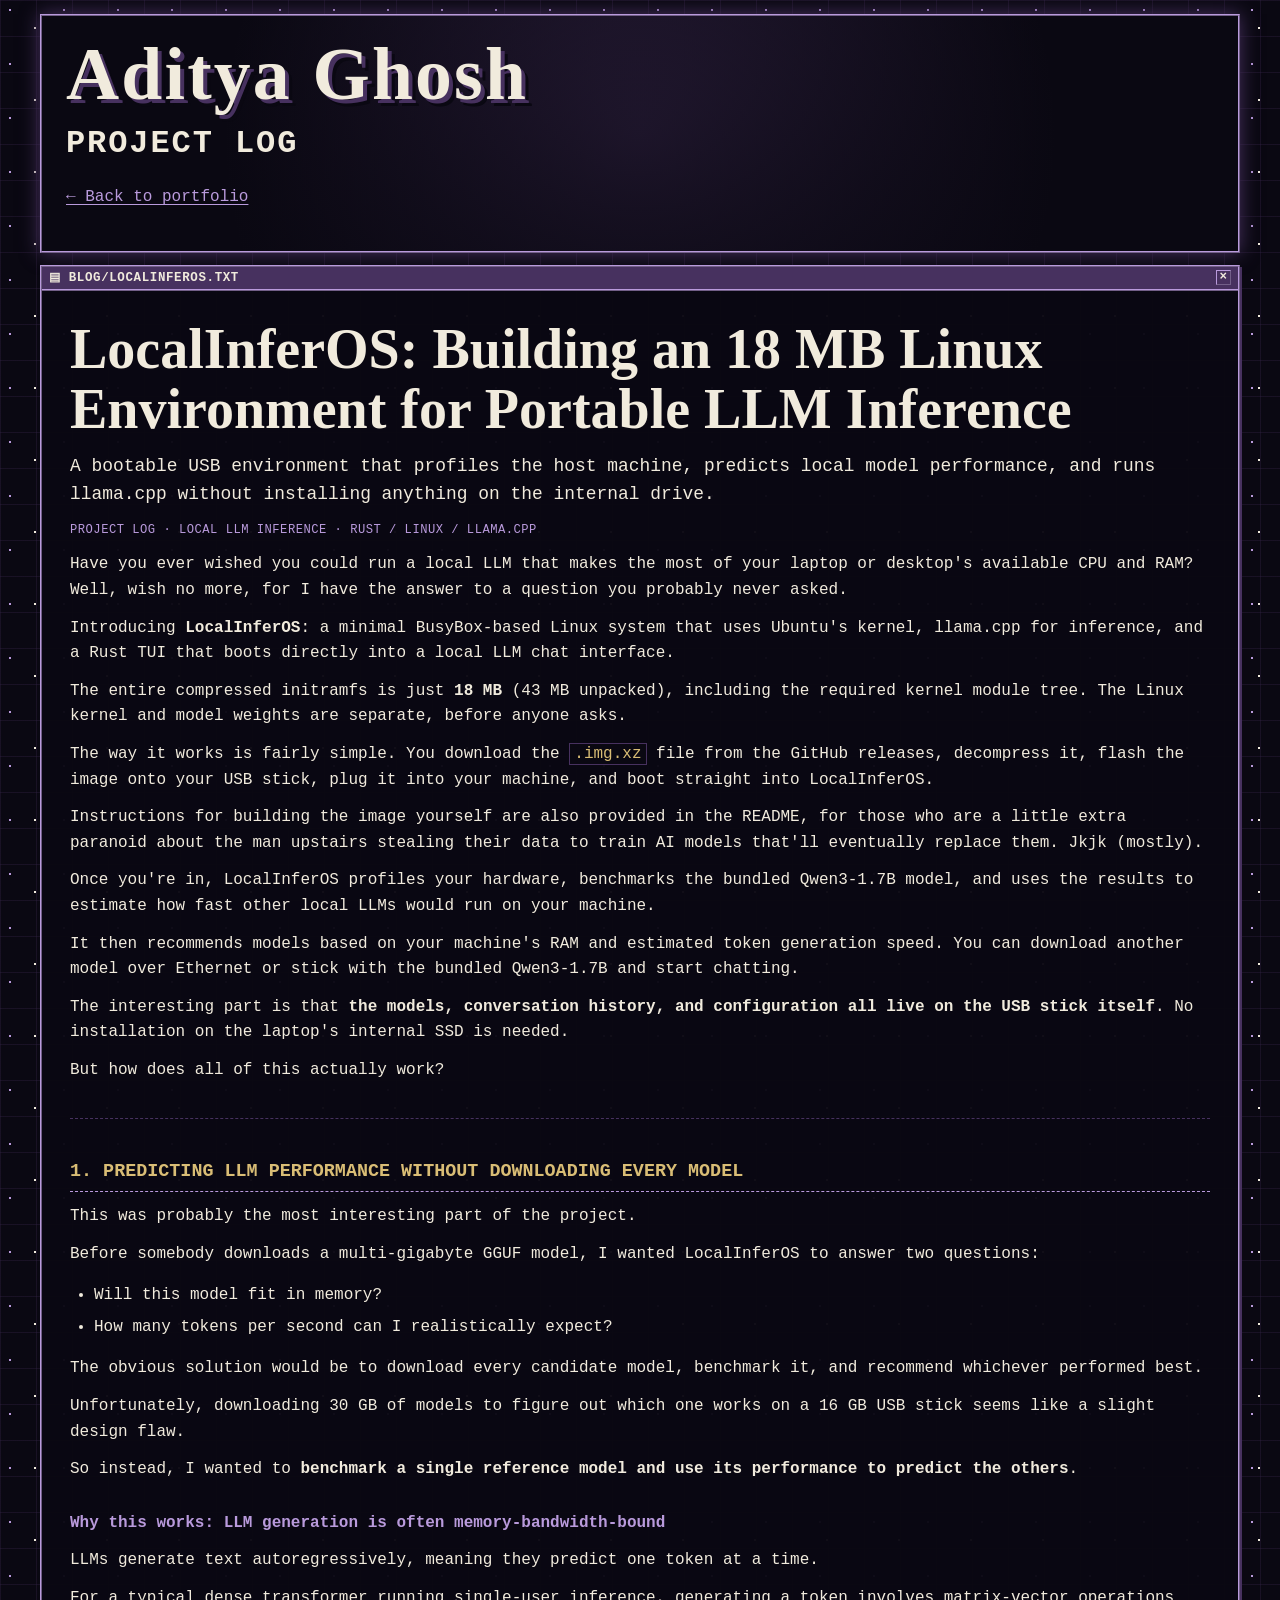
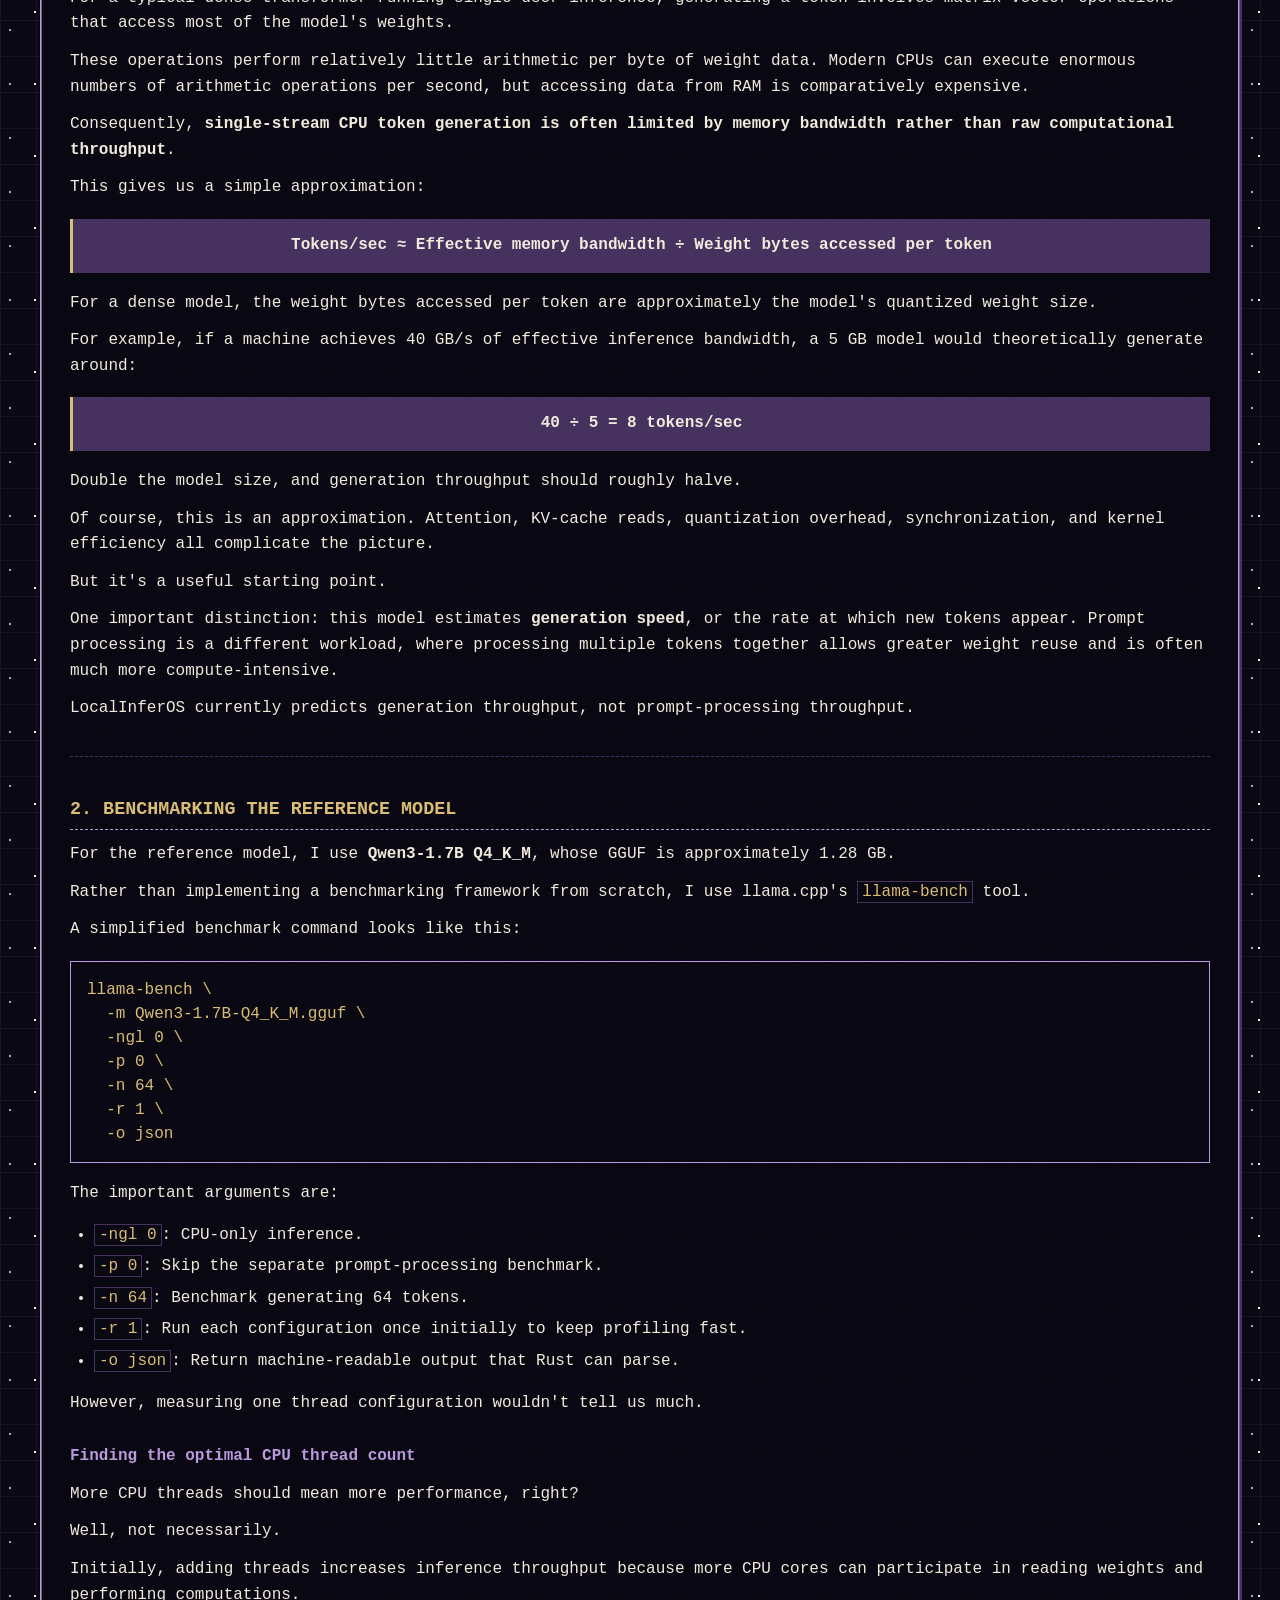
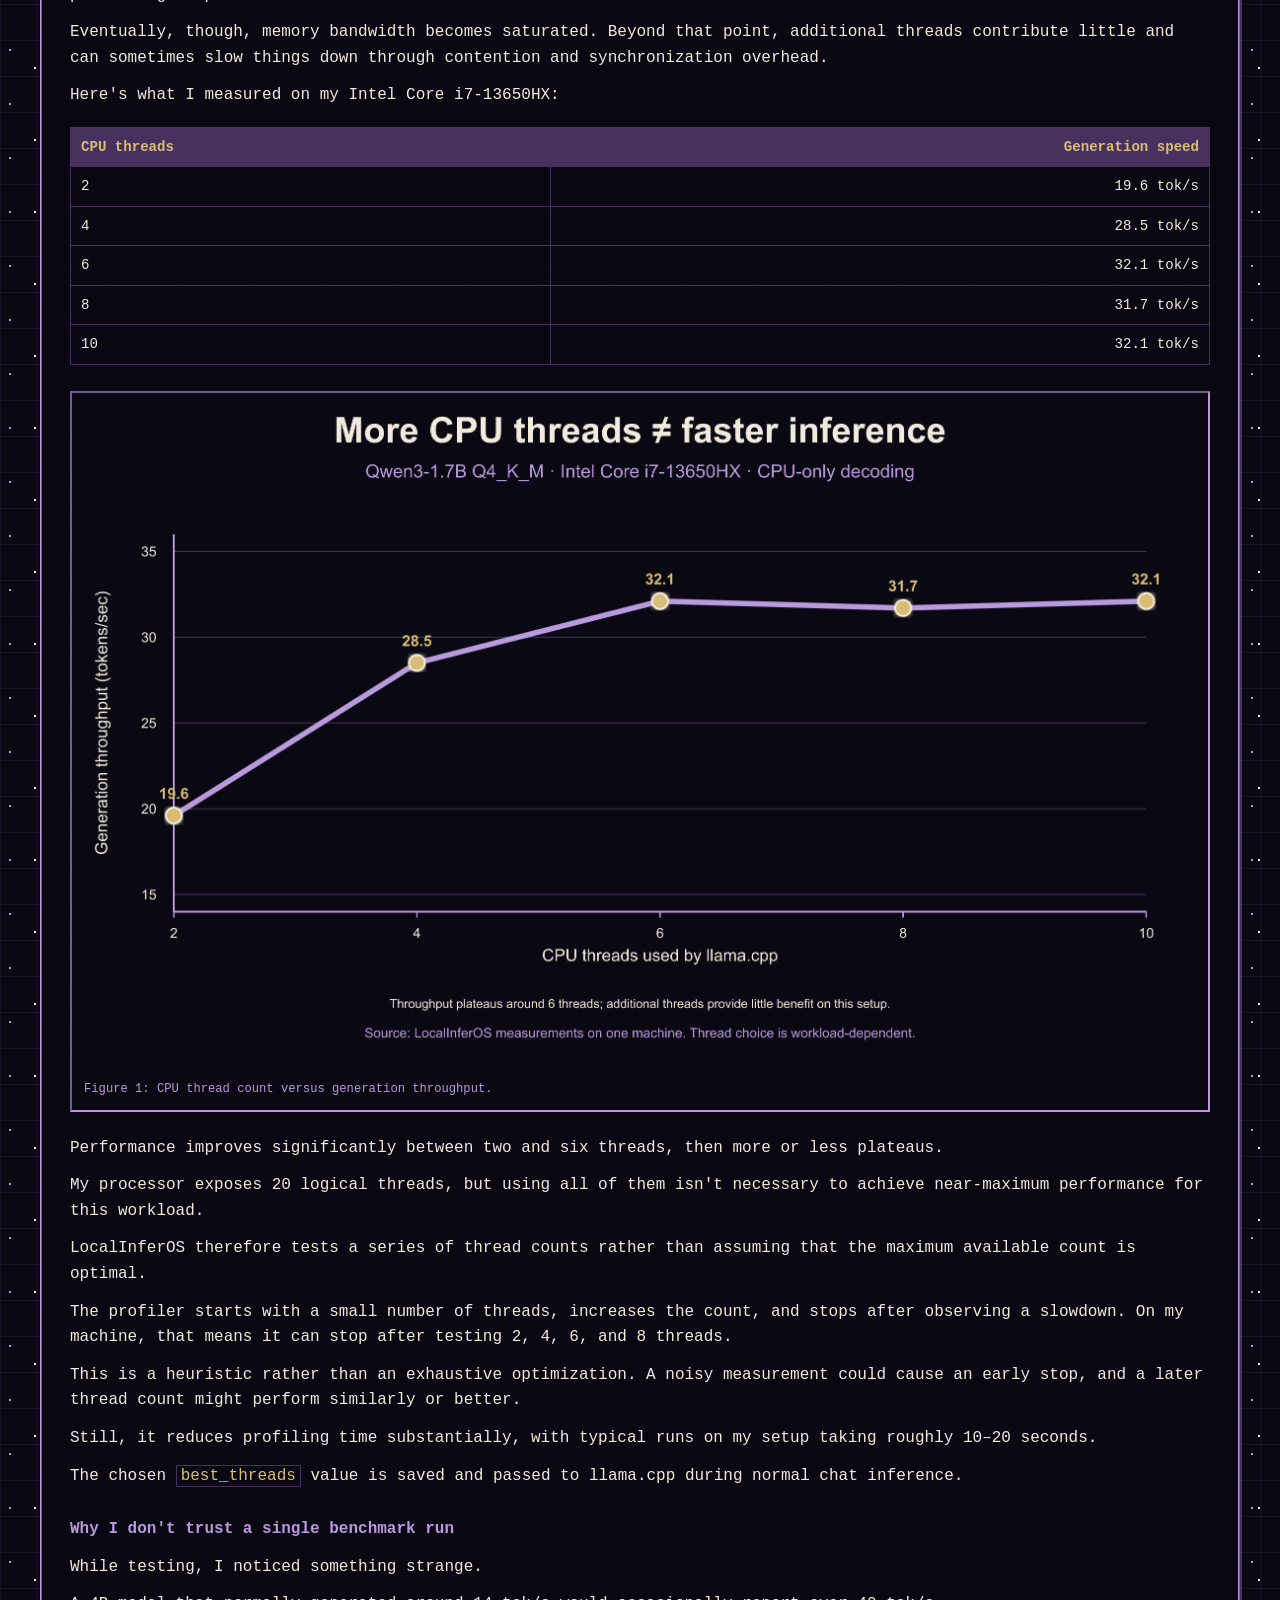
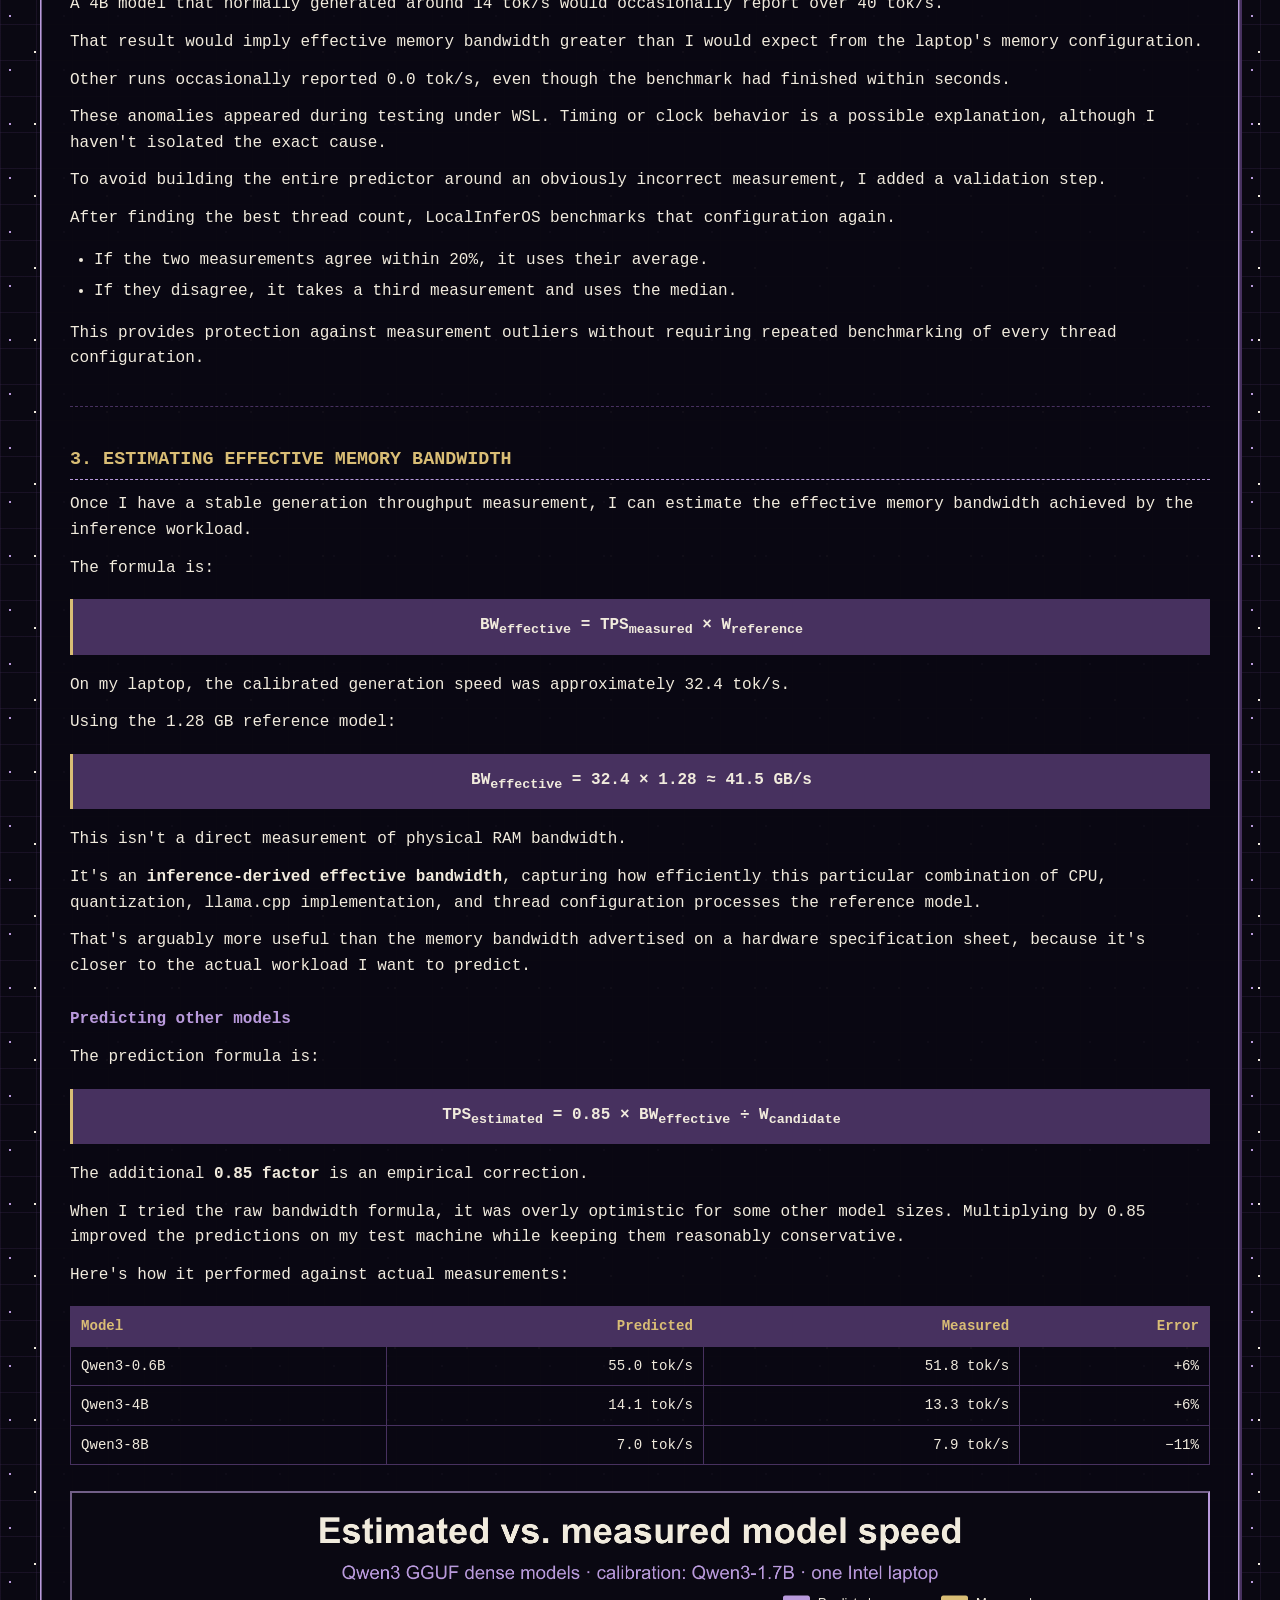
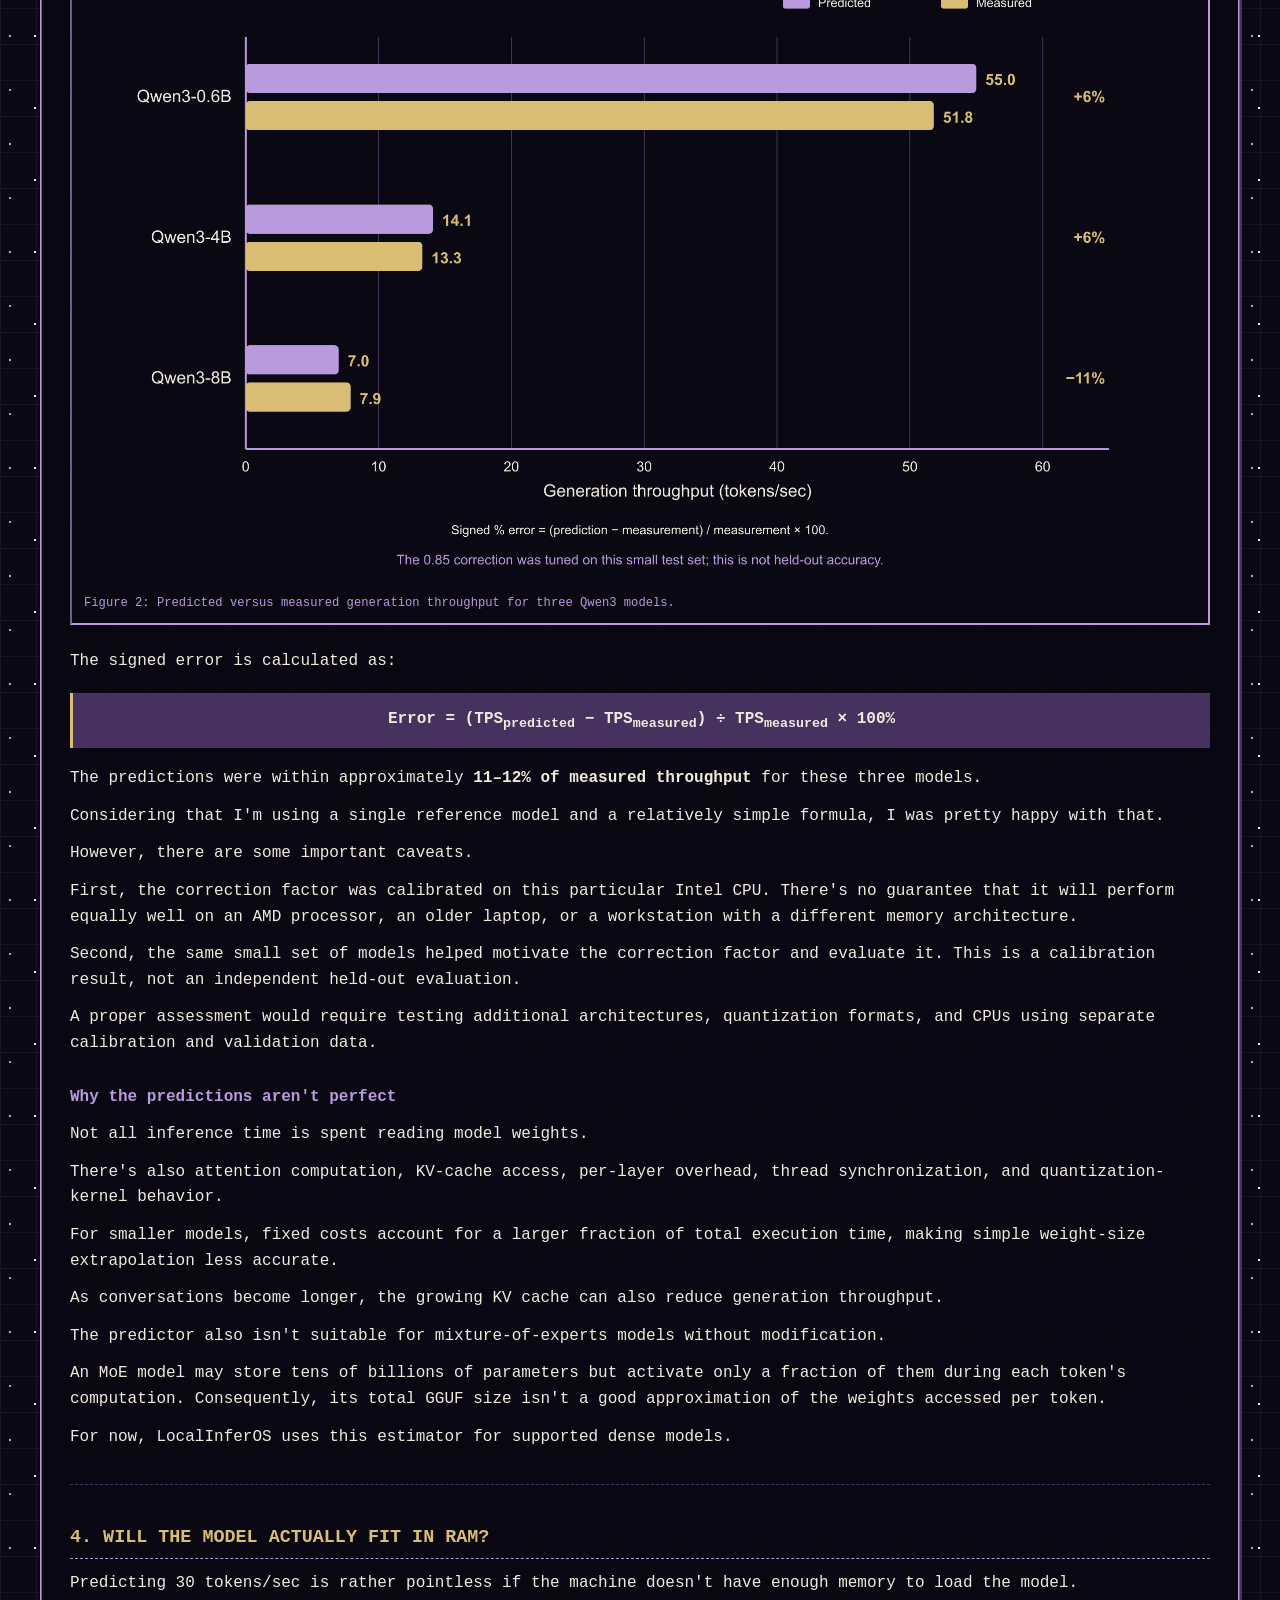
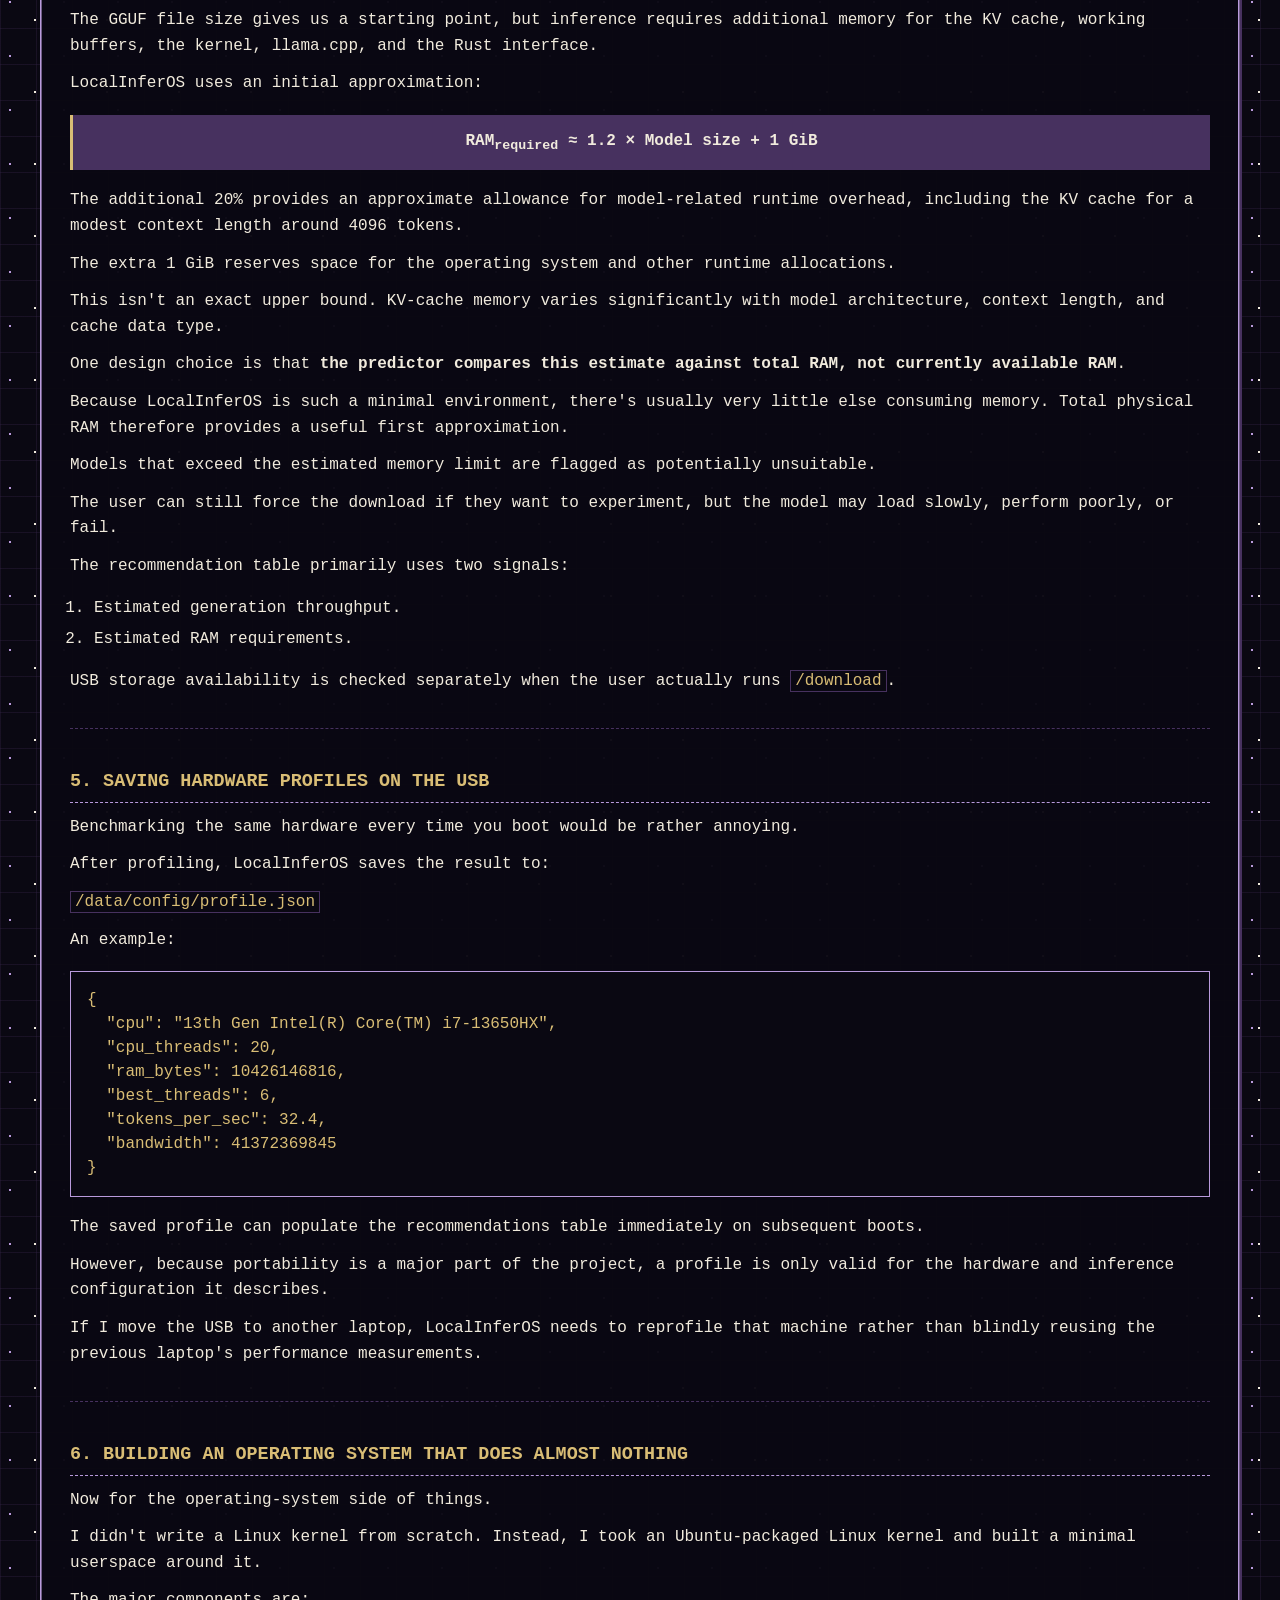
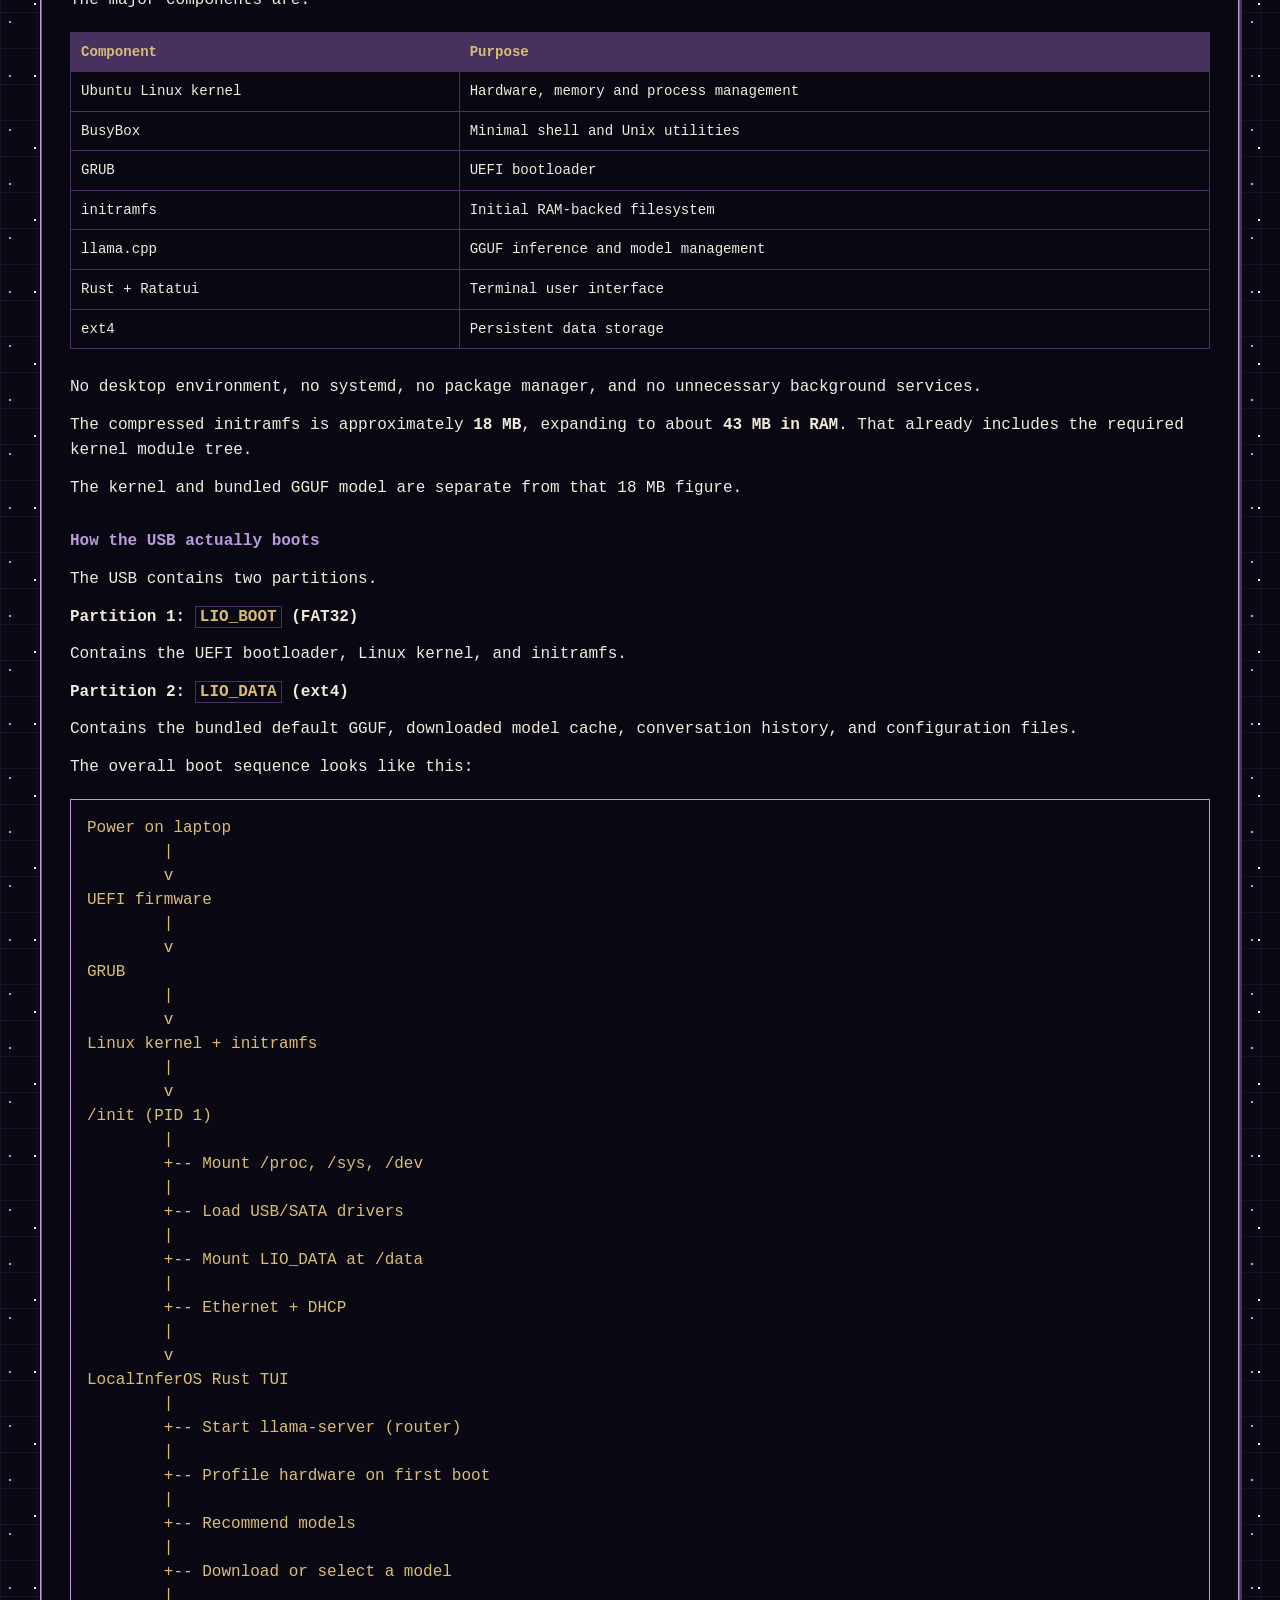
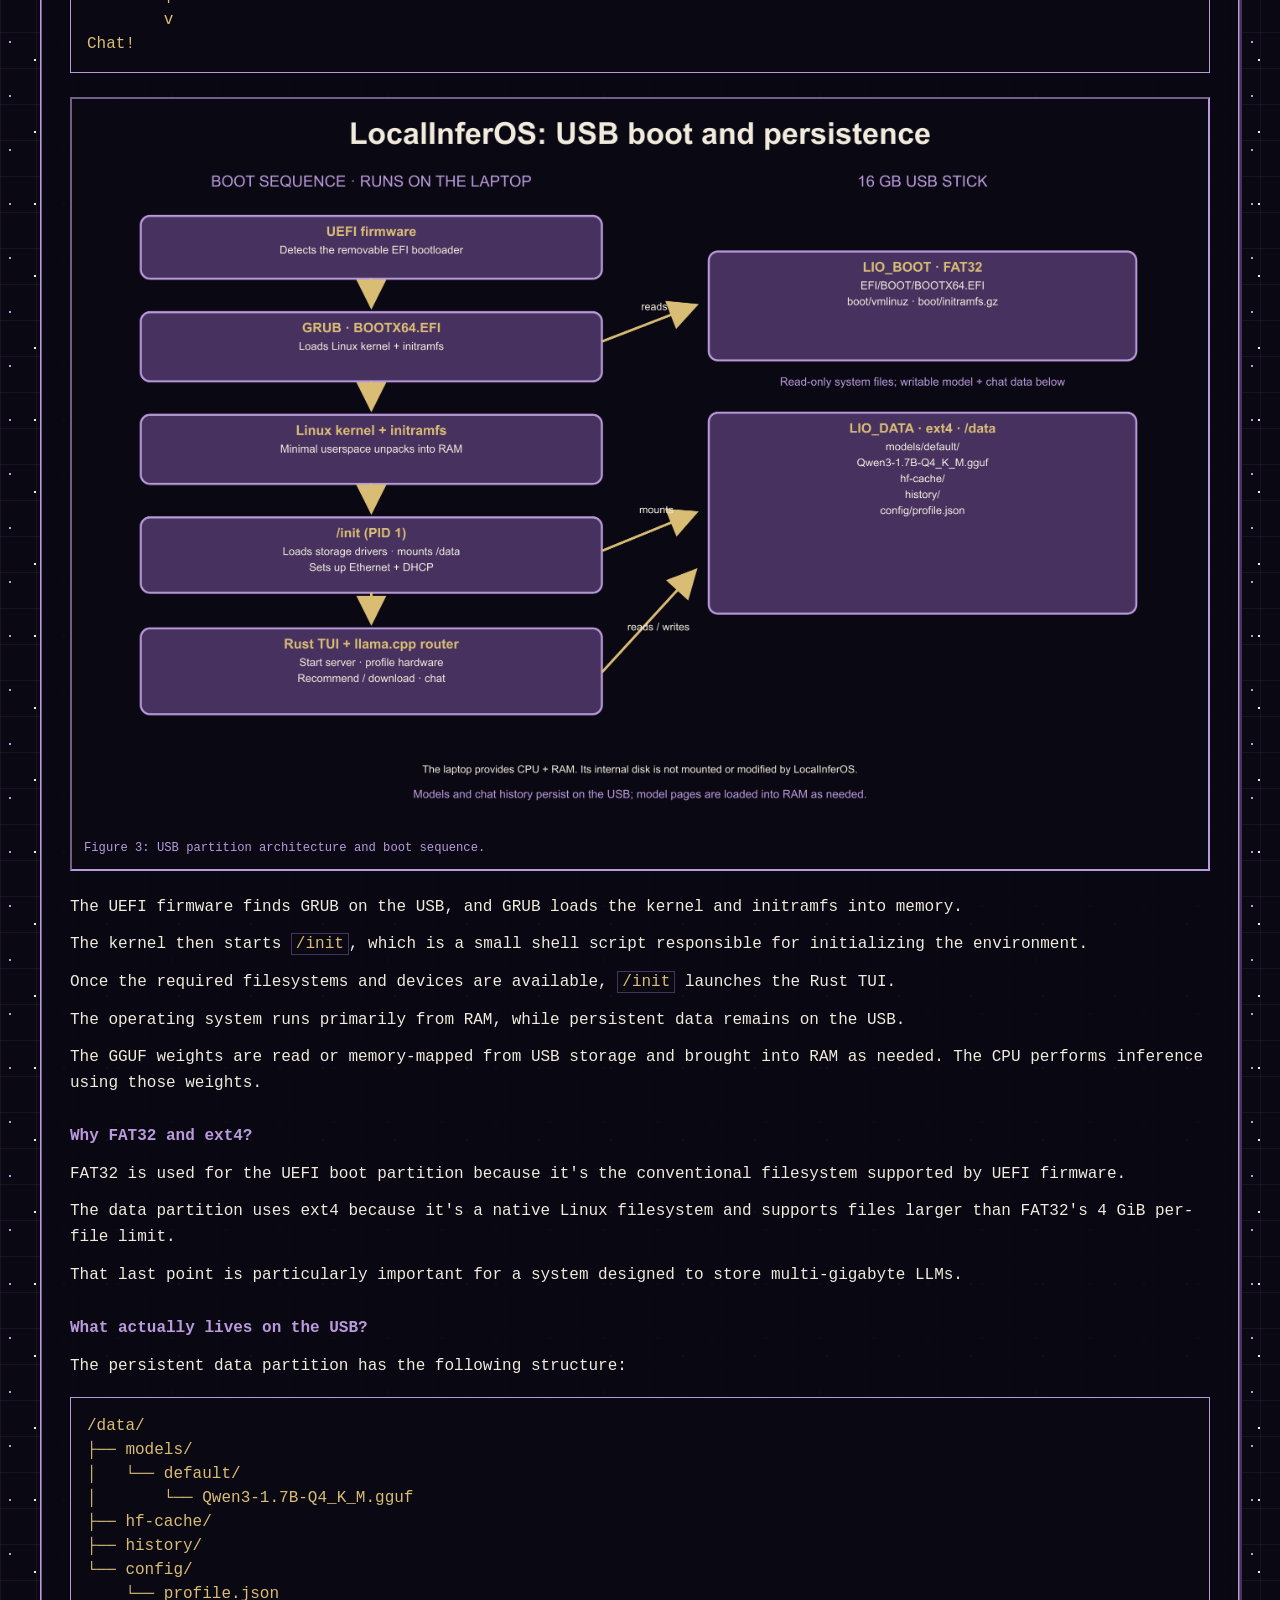
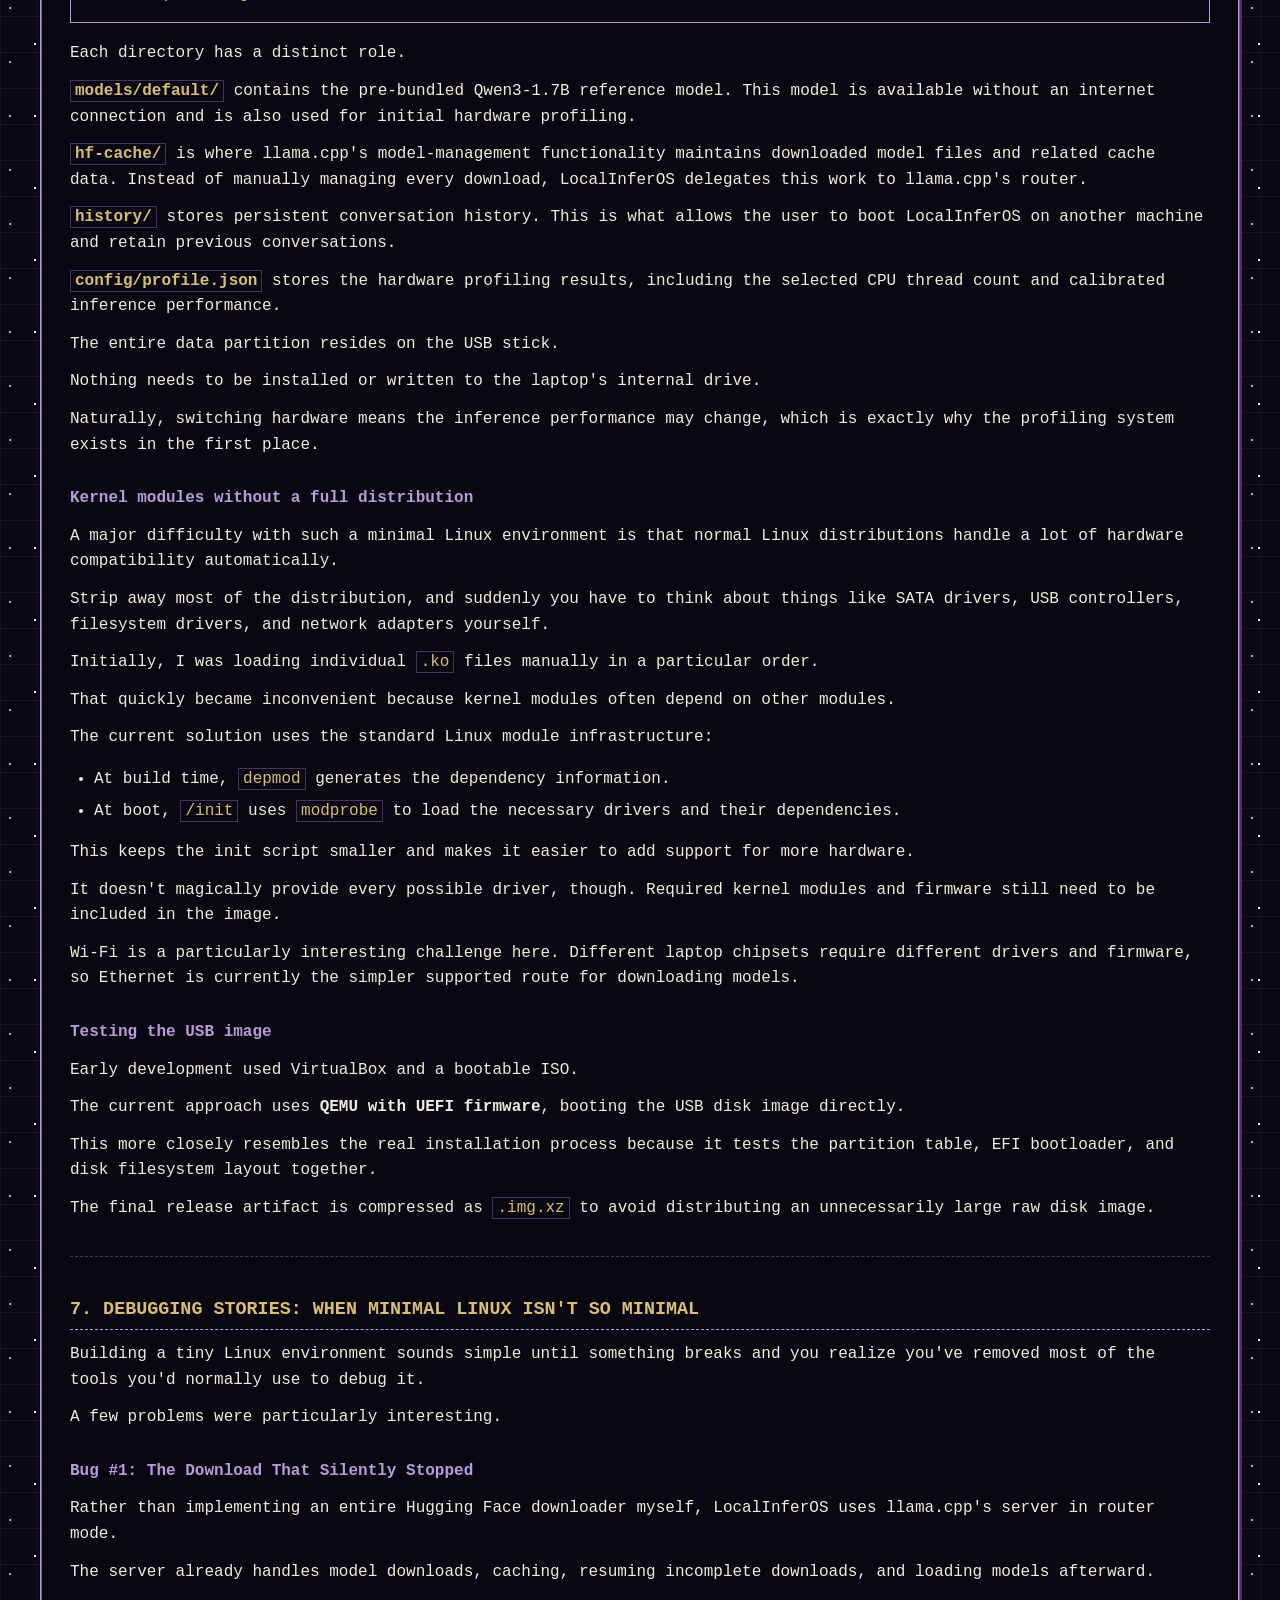
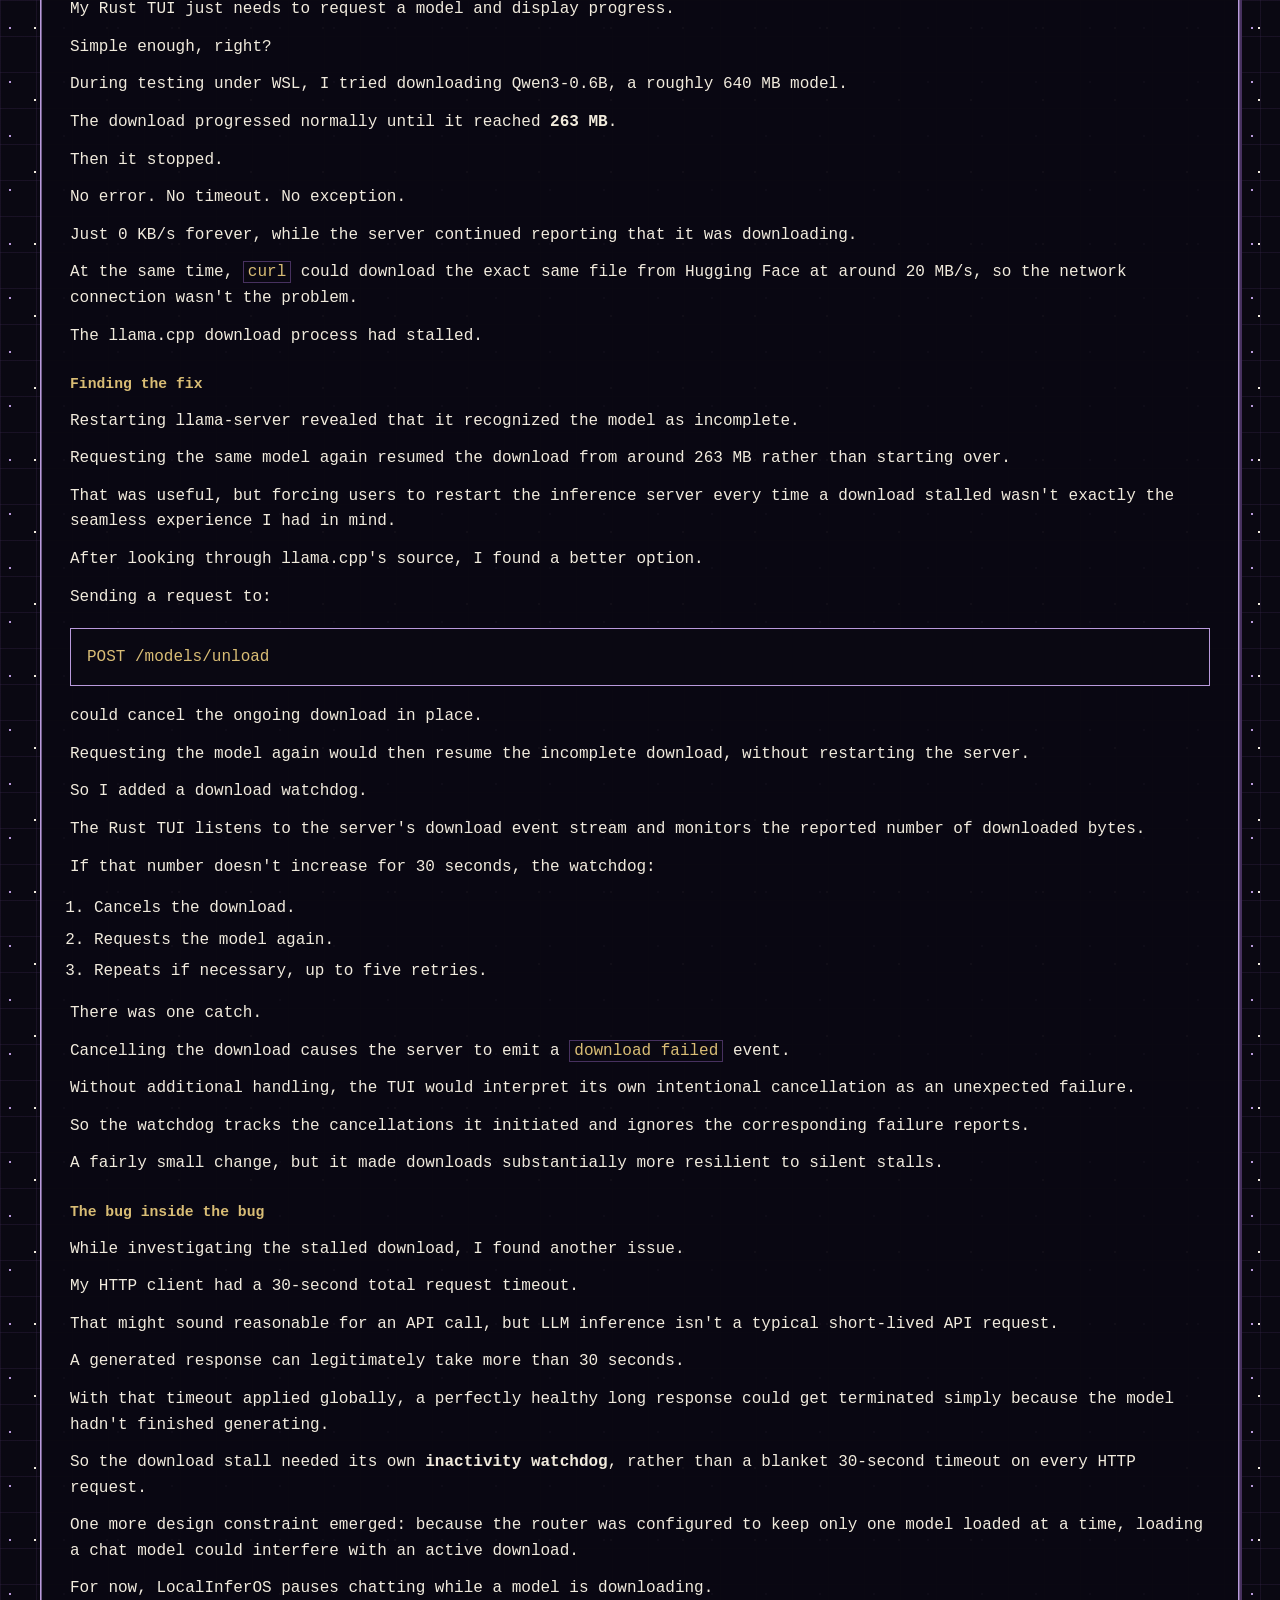
==== blog/localinferos.html @ 05529318 "Add LocalInferOS project and technical blog" ====
<!DOCTYPE html>
<html lang="en">
<head>
  <meta charset="UTF-8">
  <meta name="viewport" content="width=device-width, initial-scale=1.0">
  <meta name="description" content="How Aditya Ghosh built LocalInferOS, an 18 MB Linux environment for portable, hardware-aware local LLM inference.">
  <title>LocalInferOS: Building an 18 MB Linux Environment | Aditya Ghosh</title>
  <link rel="stylesheet" href="../css/styles.css?v=19">
</head>
<body class="blog-page" id="top">
<div class="site-shell">
  <header class="site-header">
    <h1>Aditya Ghosh</h1>
    <p class="site-title">PROJECT LOG</p>
    <p><a href="../index.html#projects">← Back to portfolio</a></p>
  </header>

  <main>
    <article class="window">
      <h2 class="window-title">▤ BLOG/LOCALINFEROS.TXT <span>×</span></h2>
      <div class="blog-article">
        <h1>LocalInferOS: Building an 18 MB Linux Environment for Portable LLM Inference</h1>
        <p class="dek">A bootable USB environment that profiles the host machine, predicts local model performance, and runs llama.cpp without installing anything on the internal drive.</p>
        <p class="blog-meta">PROJECT LOG · LOCAL LLM INFERENCE · RUST / LINUX / LLAMA.CPP</p>
        <p>Have you ever wished you could run a local LLM that makes the most of your laptop or desktop&#39;s available CPU and RAM? Well, wish no more, for I have the answer to a question you probably never asked.</p>
<p>Introducing <strong>LocalInferOS</strong>: a minimal BusyBox-based Linux system that uses Ubuntu&#39;s kernel, llama.cpp for inference, and a Rust TUI that boots directly into a local LLM chat interface.</p>
<p>The entire compressed initramfs is just <strong>18 MB</strong> (43 MB unpacked), including the required kernel module tree. The Linux kernel and model weights are separate, before anyone asks.</p>
<p>The way it works is fairly simple. You download the <code>.img.xz</code> file from the GitHub releases, decompress it, flash the image onto your USB stick, plug it into your machine, and boot straight into LocalInferOS.</p>
<p>Instructions for building the image yourself are also provided in the README, for those who are a little extra paranoid about the man upstairs stealing their data to train AI models that&#39;ll eventually replace them. Jkjk (mostly).</p>
<p>Once you&#39;re in, LocalInferOS profiles your hardware, benchmarks the bundled Qwen3-1.7B model, and uses the results to estimate how fast other local LLMs would run on your machine.</p>
<p>It then recommends models based on your machine&#39;s RAM and estimated token generation speed. You can download another model over Ethernet or stick with the bundled Qwen3-1.7B and start chatting.</p>
<p>The interesting part is that <strong>the models, conversation history, and configuration all live on the USB stick itself</strong>. No installation on the laptop&#39;s internal SSD is needed.</p>
<p>But how does all of this actually work?</p>
<hr>
<h2>1. Predicting LLM Performance Without Downloading Every Model</h2>
<p>This was probably the most interesting part of the project.</p>
<p>Before somebody downloads a multi-gigabyte GGUF model, I wanted LocalInferOS to answer two questions:</p>
<ul>
<li>Will this model fit in memory?</li>
<li>How many tokens per second can I realistically expect?</li>
</ul>
<p>The obvious solution would be to download every candidate model, benchmark it, and recommend whichever performed best.</p>
<p>Unfortunately, downloading 30 GB of models to figure out which one works on a 16 GB USB stick seems like a slight design flaw.</p>
<p>So instead, I wanted to <strong>benchmark a single reference model and use its performance to predict the others</strong>.</p>
<h3>Why this works: LLM generation is often memory-bandwidth-bound</h3>
<p>LLMs generate text autoregressively, meaning they predict one token at a time.</p>
<p>For a typical dense transformer running single-user inference, generating a token involves matrix-vector operations that access most of the model&#39;s weights.</p>
<p>These operations perform relatively little arithmetic per byte of weight data. Modern CPUs can execute enormous numbers of arithmetic operations per second, but accessing data from RAM is comparatively expensive.</p>
<p>Consequently, <strong>single-stream CPU token generation is often limited by memory bandwidth rather than raw computational throughput</strong>.</p>
<p>This gives us a simple approximation:</p>
<div class="equation">Tokens/sec ≈ Effective memory bandwidth ÷ Weight bytes accessed per token</div>

<p>For a dense model, the weight bytes accessed per token are approximately the model&#39;s quantized weight size.</p>
<p>For example, if a machine achieves 40 GB/s of effective inference bandwidth, a 5 GB model would theoretically generate around:</p>
<div class="equation">40 ÷ 5 = 8 tokens/sec</div>

<p>Double the model size, and generation throughput should roughly halve.</p>
<p>Of course, this is an approximation. Attention, KV-cache reads, quantization overhead, synchronization, and kernel efficiency all complicate the picture.</p>
<p>But it&#39;s a useful starting point.</p>
<p>One important distinction: this model estimates <strong>generation speed</strong>, or the rate at which new tokens appear. Prompt processing is a different workload, where processing multiple tokens together allows greater weight reuse and is often much more compute-intensive.</p>
<p>LocalInferOS currently predicts generation throughput, not prompt-processing throughput.</p>
<hr>
<h2>2. Benchmarking the Reference Model</h2>
<p>For the reference model, I use <strong>Qwen3-1.7B Q4_K_M</strong>, whose GGUF is approximately 1.28 GB.</p>
<p>Rather than implementing a benchmarking framework from scratch, I use llama.cpp&#39;s <code>llama-bench</code> tool.</p>
<p>A simplified benchmark command looks like this:</p>
<pre><code class="language-bash">llama-bench \
  -m Qwen3-1.7B-Q4_K_M.gguf \
  -ngl 0 \
  -p 0 \
  -n 64 \
  -r 1 \
  -o json
</code></pre>
<p>The important arguments are:</p>
<ul>
<li><code>-ngl 0</code>: CPU-only inference.</li>
<li><code>-p 0</code>: Skip the separate prompt-processing benchmark.</li>
<li><code>-n 64</code>: Benchmark generating 64 tokens.</li>
<li><code>-r 1</code>: Run each configuration once initially to keep profiling fast.</li>
<li><code>-o json</code>: Return machine-readable output that Rust can parse.</li>
</ul>
<p>However, measuring one thread configuration wouldn&#39;t tell us much.</p>
<h3>Finding the optimal CPU thread count</h3>
<p>More CPU threads should mean more performance, right?</p>
<p>Well, not necessarily.</p>
<p>Initially, adding threads increases inference throughput because more CPU cores can participate in reading weights and performing computations.</p>
<p>Eventually, though, memory bandwidth becomes saturated. Beyond that point, additional threads contribute little and can sometimes slow things down through contention and synchronization overhead.</p>
<p>Here&#39;s what I measured on my Intel Core i7-13650HX:</p>
<table>
<thead>
<tr>
<th>CPU threads</th>
<th align="right">Generation speed</th>
</tr>
</thead>
<tbody><tr>
<td>2</td>
<td align="right">19.6 tok/s</td>
</tr>
<tr>
<td>4</td>
<td align="right">28.5 tok/s</td>
</tr>
<tr>
<td>6</td>
<td align="right">32.1 tok/s</td>
</tr>
<tr>
<td>8</td>
<td align="right">31.7 tok/s</td>
</tr>
<tr>
<td>10</td>
<td align="right">32.1 tok/s</td>
</tr>
</tbody></table>
<figure class="blog-figure"><img src="../assets/localinferos-thread-scaling.png?v=2" alt="Line chart showing LocalInferOS generation throughput plateauing around six CPU threads"><figcaption>Figure 1: CPU thread count versus generation throughput.</figcaption></figure>

<p>Performance improves significantly between two and six threads, then more or less plateaus.</p>
<p>My processor exposes 20 logical threads, but using all of them isn&#39;t necessary to achieve near-maximum performance for this workload.</p>
<p>LocalInferOS therefore tests a series of thread counts rather than assuming that the maximum available count is optimal.</p>
<p>The profiler starts with a small number of threads, increases the count, and stops after observing a slowdown. On my machine, that means it can stop after testing 2, 4, 6, and 8 threads.</p>
<p>This is a heuristic rather than an exhaustive optimization. A noisy measurement could cause an early stop, and a later thread count might perform similarly or better.</p>
<p>Still, it reduces profiling time substantially, with typical runs on my setup taking roughly 10–20 seconds.</p>
<p>The chosen <code>best_threads</code> value is saved and passed to llama.cpp during normal chat inference.</p>
<h3>Why I don&#39;t trust a single benchmark run</h3>
<p>While testing, I noticed something strange.</p>
<p>A 4B model that normally generated around 14 tok/s would occasionally report over 40 tok/s.</p>
<p>That result would imply effective memory bandwidth greater than I would expect from the laptop&#39;s memory configuration.</p>
<p>Other runs occasionally reported 0.0 tok/s, even though the benchmark had finished within seconds.</p>
<p>These anomalies appeared during testing under WSL. Timing or clock behavior is a possible explanation, although I haven&#39;t isolated the exact cause.</p>
<p>To avoid building the entire predictor around an obviously incorrect measurement, I added a validation step.</p>
<p>After finding the best thread count, LocalInferOS benchmarks that configuration again.</p>
<ul>
<li>If the two measurements agree within 20%, it uses their average.</li>
<li>If they disagree, it takes a third measurement and uses the median.</li>
</ul>
<p>This provides protection against measurement outliers without requiring repeated benchmarking of every thread configuration.</p>
<hr>
<h2>3. Estimating Effective Memory Bandwidth</h2>
<p>Once I have a stable generation throughput measurement, I can estimate the effective memory bandwidth achieved by the inference workload.</p>
<p>The formula is:</p>
<div class="equation">BW<sub>effective</sub> = TPS<sub>measured</sub> × W<sub>reference</sub></div>

<p>On my laptop, the calibrated generation speed was approximately 32.4 tok/s.</p>
<p>Using the 1.28 GB reference model:</p>
<div class="equation">BW<sub>effective</sub> = 32.4 × 1.28 ≈ 41.5 GB/s</div>

<p>This isn&#39;t a direct measurement of physical RAM bandwidth.</p>
<p>It&#39;s an <strong>inference-derived effective bandwidth</strong>, capturing how efficiently this particular combination of CPU, quantization, llama.cpp implementation, and thread configuration processes the reference model.</p>
<p>That&#39;s arguably more useful than the memory bandwidth advertised on a hardware specification sheet, because it&#39;s closer to the actual workload I want to predict.</p>
<h3>Predicting other models</h3>
<p>The prediction formula is:</p>
<div class="equation">TPS<sub>estimated</sub> = 0.85 × BW<sub>effective</sub> ÷ W<sub>candidate</sub></div>

<p>The additional <strong>0.85 factor</strong> is an empirical correction.</p>
<p>When I tried the raw bandwidth formula, it was overly optimistic for some other model sizes. Multiplying by 0.85 improved the predictions on my test machine while keeping them reasonably conservative.</p>
<p>Here&#39;s how it performed against actual measurements:</p>
<table>
<thead>
<tr>
<th>Model</th>
<th align="right">Predicted</th>
<th align="right">Measured</th>
<th align="right">Error</th>
</tr>
</thead>
<tbody><tr>
<td>Qwen3-0.6B</td>
<td align="right">55.0 tok/s</td>
<td align="right">51.8 tok/s</td>
<td align="right">+6%</td>
</tr>
<tr>
<td>Qwen3-4B</td>
<td align="right">14.1 tok/s</td>
<td align="right">13.3 tok/s</td>
<td align="right">+6%</td>
</tr>
<tr>
<td>Qwen3-8B</td>
<td align="right">7.0 tok/s</td>
<td align="right">7.9 tok/s</td>
<td align="right">−11%</td>
</tr>
</tbody></table>
<figure class="blog-figure"><img src="../assets/localinferos-predicted-vs-measured.png?v=2" alt="Bar chart comparing predicted and measured generation speed for three Qwen3 models"><figcaption>Figure 2: Predicted versus measured generation throughput for three Qwen3 models.</figcaption></figure>

<p>The signed error is calculated as:</p>
<div class="equation">Error = (TPS<sub>predicted</sub> − TPS<sub>measured</sub>) ÷ TPS<sub>measured</sub> × 100%</div>

<p>The predictions were within approximately <strong>11–12% of measured throughput</strong> for these three models.</p>
<p>Considering that I&#39;m using a single reference model and a relatively simple formula, I was pretty happy with that.</p>
<p>However, there are some important caveats.</p>
<p>First, the correction factor was calibrated on this particular Intel CPU. There&#39;s no guarantee that it will perform equally well on an AMD processor, an older laptop, or a workstation with a different memory architecture.</p>
<p>Second, the same small set of models helped motivate the correction factor and evaluate it. This is a calibration result, not an independent held-out evaluation.</p>
<p>A proper assessment would require testing additional architectures, quantization formats, and CPUs using separate calibration and validation data.</p>
<h3>Why the predictions aren&#39;t perfect</h3>
<p>Not all inference time is spent reading model weights.</p>
<p>There&#39;s also attention computation, KV-cache access, per-layer overhead, thread synchronization, and quantization-kernel behavior.</p>
<p>For smaller models, fixed costs account for a larger fraction of total execution time, making simple weight-size extrapolation less accurate.</p>
<p>As conversations become longer, the growing KV cache can also reduce generation throughput.</p>
<p>The predictor also isn&#39;t suitable for mixture-of-experts models without modification.</p>
<p>An MoE model may store tens of billions of parameters but activate only a fraction of them during each token&#39;s computation. Consequently, its total GGUF size isn&#39;t a good approximation of the weights accessed per token.</p>
<p>For now, LocalInferOS uses this estimator for supported dense models.</p>
<hr>
<h2>4. Will the Model Actually Fit in RAM?</h2>
<p>Predicting 30 tokens/sec is rather pointless if the machine doesn&#39;t have enough memory to load the model.</p>
<p>The GGUF file size gives us a starting point, but inference requires additional memory for the KV cache, working buffers, the kernel, llama.cpp, and the Rust interface.</p>
<p>LocalInferOS uses an initial approximation:</p>
<div class="equation">RAM<sub>required</sub> ≈ 1.2 × Model size + 1 GiB</div>

<p>The additional 20% provides an approximate allowance for model-related runtime overhead, including the KV cache for a modest context length around 4096 tokens.</p>
<p>The extra 1 GiB reserves space for the operating system and other runtime allocations.</p>
<p>This isn&#39;t an exact upper bound. KV-cache memory varies significantly with model architecture, context length, and cache data type.</p>
<p>One design choice is that <strong>the predictor compares this estimate against total RAM, not currently available RAM</strong>.</p>
<p>Because LocalInferOS is such a minimal environment, there&#39;s usually very little else consuming memory. Total physical RAM therefore provides a useful first approximation.</p>
<p>Models that exceed the estimated memory limit are flagged as potentially unsuitable.</p>
<p>The user can still force the download if they want to experiment, but the model may load slowly, perform poorly, or fail.</p>
<p>The recommendation table primarily uses two signals:</p>
<ol>
<li>Estimated generation throughput.</li>
<li>Estimated RAM requirements.</li>
</ol>
<p>USB storage availability is checked separately when the user actually runs <code>/download</code>.</p>
<hr>
<h2>5. Saving Hardware Profiles on the USB</h2>
<p>Benchmarking the same hardware every time you boot would be rather annoying.</p>
<p>After profiling, LocalInferOS saves the result to:</p>
<p><code>/data/config/profile.json</code></p>
<p>An example:</p>
<pre><code class="language-json">{
  &quot;cpu&quot;: &quot;13th Gen Intel(R) Core(TM) i7-13650HX&quot;,
  &quot;cpu_threads&quot;: 20,
  &quot;ram_bytes&quot;: 10426146816,
  &quot;best_threads&quot;: 6,
  &quot;tokens_per_sec&quot;: 32.4,
  &quot;bandwidth&quot;: 41372369845
}
</code></pre>
<p>The saved profile can populate the recommendations table immediately on subsequent boots.</p>
<p>However, because portability is a major part of the project, a profile is only valid for the hardware and inference configuration it describes.</p>
<p>If I move the USB to another laptop, LocalInferOS needs to reprofile that machine rather than blindly reusing the previous laptop&#39;s performance measurements.</p>
<hr>
<h2>6. Building an Operating System That Does Almost Nothing</h2>
<p>Now for the operating-system side of things.</p>
<p>I didn&#39;t write a Linux kernel from scratch. Instead, I took an Ubuntu-packaged Linux kernel and built a minimal userspace around it.</p>
<p>The major components are:</p>
<table>
<thead>
<tr>
<th>Component</th>
<th>Purpose</th>
</tr>
</thead>
<tbody><tr>
<td>Ubuntu Linux kernel</td>
<td>Hardware, memory and process management</td>
</tr>
<tr>
<td>BusyBox</td>
<td>Minimal shell and Unix utilities</td>
</tr>
<tr>
<td>GRUB</td>
<td>UEFI bootloader</td>
</tr>
<tr>
<td>initramfs</td>
<td>Initial RAM-backed filesystem</td>
</tr>
<tr>
<td>llama.cpp</td>
<td>GGUF inference and model management</td>
</tr>
<tr>
<td>Rust + Ratatui</td>
<td>Terminal user interface</td>
</tr>
<tr>
<td>ext4</td>
<td>Persistent data storage</td>
</tr>
</tbody></table>
<p>No desktop environment, no systemd, no package manager, and no unnecessary background services.</p>
<p>The compressed initramfs is approximately <strong>18 MB</strong>, expanding to about <strong>43 MB in RAM</strong>. That already includes the required kernel module tree.</p>
<p>The kernel and bundled GGUF model are separate from that 18 MB figure.</p>
<h3>How the USB actually boots</h3>
<p>The USB contains two partitions.</p>
<p><strong>Partition 1: <code>LIO_BOOT</code> (FAT32)</strong></p>
<p>Contains the UEFI bootloader, Linux kernel, and initramfs.</p>
<p><strong>Partition 2: <code>LIO_DATA</code> (ext4)</strong></p>
<p>Contains the bundled default GGUF, downloaded model cache, conversation history, and configuration files.</p>
<p>The overall boot sequence looks like this:</p>
<pre><code class="language-text">Power on laptop
        |
        v
UEFI firmware
        |
        v
GRUB
        |
        v
Linux kernel + initramfs
        |
        v
/init (PID 1)
        |
        +-- Mount /proc, /sys, /dev
        |
        +-- Load USB/SATA drivers
        |
        +-- Mount LIO_DATA at /data
        |
        +-- Ethernet + DHCP
        |
        v
LocalInferOS Rust TUI
        |
        +-- Start llama-server (router)
        |
        +-- Profile hardware on first boot
        |
        +-- Recommend models
        |
        +-- Download or select a model
        |
        v
Chat!
</code></pre>
<figure class="blog-figure"><img src="../assets/localinferos-usb-boot-architecture.png?v=2" alt="Diagram of the LocalInferOS UEFI boot sequence and persistent USB partitions"><figcaption>Figure 3: USB partition architecture and boot sequence.</figcaption></figure>

<p>The UEFI firmware finds GRUB on the USB, and GRUB loads the kernel and initramfs into memory.</p>
<p>The kernel then starts <code>/init</code>, which is a small shell script responsible for initializing the environment.</p>
<p>Once the required filesystems and devices are available, <code>/init</code> launches the Rust TUI.</p>
<p>The operating system runs primarily from RAM, while persistent data remains on the USB.</p>
<p>The GGUF weights are read or memory-mapped from USB storage and brought into RAM as needed. The CPU performs inference using those weights.</p>
<h3>Why FAT32 and ext4?</h3>
<p>FAT32 is used for the UEFI boot partition because it&#39;s the conventional filesystem supported by UEFI firmware.</p>
<p>The data partition uses ext4 because it&#39;s a native Linux filesystem and supports files larger than FAT32&#39;s 4 GiB per-file limit.</p>
<p>That last point is particularly important for a system designed to store multi-gigabyte LLMs.</p>
<h3>What actually lives on the USB?</h3>
<p>The persistent data partition has the following structure:</p>
<pre><code class="language-text">/data/
├── models/
│   └── default/
│       └── Qwen3-1.7B-Q4_K_M.gguf
├── hf-cache/
├── history/
└── config/
    └── profile.json
</code></pre>
<p>Each directory has a distinct role.</p>
<p><strong><code>models/default/</code></strong> contains the pre-bundled Qwen3-1.7B reference model. This model is available without an internet connection and is also used for initial hardware profiling.</p>
<p><strong><code>hf-cache/</code></strong> is where llama.cpp&#39;s model-management functionality maintains downloaded model files and related cache data. Instead of manually managing every download, LocalInferOS delegates this work to llama.cpp&#39;s router.</p>
<p><strong><code>history/</code></strong> stores persistent conversation history. This is what allows the user to boot LocalInferOS on another machine and retain previous conversations.</p>
<p><strong><code>config/profile.json</code></strong> stores the hardware profiling results, including the selected CPU thread count and calibrated inference performance.</p>
<p>The entire data partition resides on the USB stick.</p>
<p>Nothing needs to be installed or written to the laptop&#39;s internal drive.</p>
<p>Naturally, switching hardware means the inference performance may change, which is exactly why the profiling system exists in the first place.</p>
<h3>Kernel modules without a full distribution</h3>
<p>A major difficulty with such a minimal Linux environment is that normal Linux distributions handle a lot of hardware compatibility automatically.</p>
<p>Strip away most of the distribution, and suddenly you have to think about things like SATA drivers, USB controllers, filesystem drivers, and network adapters yourself.</p>
<p>Initially, I was loading individual <code>.ko</code> files manually in a particular order.</p>
<p>That quickly became inconvenient because kernel modules often depend on other modules.</p>
<p>The current solution uses the standard Linux module infrastructure:</p>
<ul>
<li>At build time, <code>depmod</code> generates the dependency information.</li>
<li>At boot, <code>/init</code> uses <code>modprobe</code> to load the necessary drivers and their dependencies.</li>
</ul>
<p>This keeps the init script smaller and makes it easier to add support for more hardware.</p>
<p>It doesn&#39;t magically provide every possible driver, though. Required kernel modules and firmware still need to be included in the image.</p>
<p>Wi-Fi is a particularly interesting challenge here. Different laptop chipsets require different drivers and firmware, so Ethernet is currently the simpler supported route for downloading models.</p>
<h3>Testing the USB image</h3>
<p>Early development used VirtualBox and a bootable ISO.</p>
<p>The current approach uses <strong>QEMU with UEFI firmware</strong>, booting the USB disk image directly.</p>
<p>This more closely resembles the real installation process because it tests the partition table, EFI bootloader, and disk filesystem layout together.</p>
<p>The final release artifact is compressed as <code>.img.xz</code> to avoid distributing an unnecessarily large raw disk image.</p>
<hr>
<h2>7. Debugging Stories: When Minimal Linux Isn&#39;t So Minimal</h2>
<p>Building a tiny Linux environment sounds simple until something breaks and you realize you&#39;ve removed most of the tools you&#39;d normally use to debug it.</p>
<p>A few problems were particularly interesting.</p>
<h3>Bug #1: The Download That Silently Stopped</h3>
<p>Rather than implementing an entire Hugging Face downloader myself, LocalInferOS uses llama.cpp&#39;s server in router mode.</p>
<p>The server already handles model downloads, caching, resuming incomplete downloads, and loading models afterward.</p>
<p>My Rust TUI just needs to request a model and display progress.</p>
<p>Simple enough, right?</p>
<p>During testing under WSL, I tried downloading Qwen3-0.6B, a roughly 640 MB model.</p>
<p>The download progressed normally until it reached <strong>263 MB</strong>.</p>
<p>Then it stopped.</p>
<p>No error. No timeout. No exception.</p>
<p>Just 0 KB/s forever, while the server continued reporting that it was downloading.</p>
<p>At the same time, <code>curl</code> could download the exact same file from Hugging Face at around 20 MB/s, so the network connection wasn&#39;t the problem.</p>
<p>The llama.cpp download process had stalled.</p>
<h4>Finding the fix</h4>
<p>Restarting llama-server revealed that it recognized the model as incomplete.</p>
<p>Requesting the same model again resumed the download from around 263 MB rather than starting over.</p>
<p>That was useful, but forcing users to restart the inference server every time a download stalled wasn&#39;t exactly the seamless experience I had in mind.</p>
<p>After looking through llama.cpp&#39;s source, I found a better option.</p>
<p>Sending a request to:</p>
<pre><code class="language-text">POST /models/unload
</code></pre>
<p>could cancel the ongoing download in place.</p>
<p>Requesting the model again would then resume the incomplete download, without restarting the server.</p>
<p>So I added a download watchdog.</p>
<p>The Rust TUI listens to the server&#39;s download event stream and monitors the reported number of downloaded bytes.</p>
<p>If that number doesn&#39;t increase for 30 seconds, the watchdog:</p>
<ol>
<li>Cancels the download.</li>
<li>Requests the model again.</li>
<li>Repeats if necessary, up to five retries.</li>
</ol>
<p>There was one catch.</p>
<p>Cancelling the download causes the server to emit a <code>download failed</code> event.</p>
<p>Without additional handling, the TUI would interpret its own intentional cancellation as an unexpected failure.</p>
<p>So the watchdog tracks the cancellations it initiated and ignores the corresponding failure reports.</p>
<p>A fairly small change, but it made downloads substantially more resilient to silent stalls.</p>
<h4>The bug inside the bug</h4>
<p>While investigating the stalled download, I found another issue.</p>
<p>My HTTP client had a 30-second total request timeout.</p>
<p>That might sound reasonable for an API call, but LLM inference isn&#39;t a typical short-lived API request.</p>
<p>A generated response can legitimately take more than 30 seconds.</p>
<p>With that timeout applied globally, a perfectly healthy long response could get terminated simply because the model hadn&#39;t finished generating.</p>
<p>So the download stall needed its own <strong>inactivity watchdog</strong>, rather than a blanket 30-second timeout on every HTTP request.</p>
<p>One more design constraint emerged: because the router was configured to keep only one model loaded at a time, loading a chat model could interfere with an active download.</p>
<p>For now, LocalInferOS pauses chatting while a model is downloading.</p>
<p>Not ideal, but significantly better than having downloads disappear halfway through a conversation.</p>
<h3>Bug #2: &quot;You Need to Load the Kernel First&quot;</h3>
<p>This one took considerably longer to understand than it should have.</p>
<p>The first USB image successfully reached GRUB.</p>
<p>Unfortunately, instead of booting Linux, GRUB displayed:</p>
<pre><code class="language-text">error: you need to load the kernel first
</code></pre>
<p>My initial assumption was that the kernel file wasn&#39;t being found.</p>
<p>I inspected the USB image, checked its partitions, and confirmed that <code>/boot/vmlinuz</code> was present.</p>
<p>Everything looked correct.</p>
<p>The boot partition was labelled <code>LIO_BOOT</code>, and the GRUB configuration was supposed to locate it by label.</p>
<p>One theory was that FAT&#39;s space-padded volume labels were preventing the label lookup from matching correctly.</p>
<p>So I changed GRUB to search for the kernel file directly instead.</p>
<p>Same error.</p>
<p>At this point, I opened the GRUB command line by pressing <code>c</code> at the boot menu.</p>
<p>Running:</p>
<pre><code class="language-text">grub&gt; ls
</code></pre>
<p>returned:</p>
<pre><code class="language-text">(proc) (memdisk) (hd0) (cd0)
</code></pre>
<p>And there was the problem.</p>
<p>GRUB could see the USB drive as <code>(hd0)</code>, but it couldn&#39;t see its partitions.</p>
<p>For a GPT-partitioned USB drive, I expected something like:</p>
<pre><code class="language-text">(hd0,gpt1) (hd0,gpt2)
</code></pre>
<p>Without access to those partitions, GRUB couldn&#39;t locate the kernel, regardless of whether I searched by label or filename.</p>
<p>The actual cause was missing partition-table support in the standalone GRUB setup.</p>
<p>GRUB needs the <code>part_gpt</code> module to interpret GPT partition tables and the <code>fat</code> module to read the boot filesystem.</p>
<p>Adding these lines to the GRUB configuration fixed the problem:</p>
<pre><code class="language-text">insmod part_gpt
insmod fat
</code></pre>
<p>The lesson here was that the visible error wasn&#39;t necessarily the actual problem.</p>
<p>&quot;You need to load the kernel first&quot; was a downstream symptom.</p>
<p>The kernel wasn&#39;t loaded because GRUB couldn&#39;t find it.</p>
<p>GRUB couldn&#39;t find it because it couldn&#39;t read the partitions.</p>
<p>And it couldn&#39;t read the partitions because the relevant module wasn&#39;t available to its configuration.</p>
<p>Sometimes the best debugging tool is simply asking the system what it can actually see.</p>
<h3>Design Problem #3: How Do You Shut Down an OS Whose Init Is a Shell Script?</h3>
<p>This is probably my favorite small design decision.</p>
<p>In LocalInferOS, <code>/init</code> is a shell script running as <strong>PID 1</strong>.</p>
<p>PID 1 is special in Linux. It&#39;s the first userspace process started by the kernel, and the system expects it to remain alive.</p>
<p>If PID 1 exits unexpectedly, Linux can panic.</p>
<p>My init script therefore runs the Rust TUI in a loop, restarting it when the application exits normally.</p>
<p>But I still needed a way for the user to shut down the entire computer.</p>
<p>I didn&#39;t want the Rust TUI to directly handle low-level shutdown operations, especially because the same application also runs during development on my regular machine.</p>
<p>Accidentally shutting down my development laptop while testing a keyboard shortcut would be a rather unfortunate feature.</p>
<p>So I used an extremely simple interface: <strong>process exit codes</strong>.</p>
<p>When the user presses <code>Ctrl+Q</code>:</p>
<ol>
<li>The TUI stops llama-server and its model processes.</li>
<li>It exits with the special status code <code>10</code>.</li>
<li><code>/init</code> recognizes the code as a shutdown request.</li>
<li>It allows model processes time to finish.</li>
<li>It runs <code>sync</code> to flush pending writes to the USB.</li>
<li>It unmounts <code>/data</code> cleanly, or switches to a read-only state if something still holds it open.</li>
<li>Finally, it invokes <code>poweroff -f</code>.</li>
</ol>
<p>If the TUI exits normally with code <code>0</code>, such as through <code>Ctrl+C</code>, <code>/init</code> restarts it instead.</p>
<p>Conceptually, the contract looks like this:</p>
<pre><code class="language-text">Rust TUI exits
       |
       v
/init checks exit code
       |
       +-- 0  -&gt; Restart TUI
       |
       +-- 10 -&gt; Flush data
                 Unmount /data
                 Power off
</code></pre>
<p>The neat part is that <strong>the Rust application doesn&#39;t need to know whether it&#39;s running as part of a bootable operating system</strong>.</p>
<p>It simply exits with a status code.</p>
<p>On a regular development machine, there is no LocalInferOS <code>/init</code> supervising it, so <code>Ctrl+Q</code> just exits the application.</p>
<p>On the USB-booted OS, PID 1 interprets the exact same action as a shutdown request.</p>
<p>No systemd, no D-Bus, no custom IPC protocol.</p>
<p>Just an integer passed from one process to another.</p>
<p>Sometimes the simplest interface really is the best one.</p>
<hr>
<h2>8. Why Rust for the Interface?</h2>
<p>Because I wanted a responsive terminal UI, and because I apparently needed another excuse to write Rust.</p>
<p>LocalInferOS uses Ratatui to render its chat interface, hardware information, model recommendations, and download progress directly in the terminal.</p>
<p>There is no graphical desktop environment involved.</p>
<p>Rust handles the application-level logic: launching and supervising inference processes, parsing benchmark results, monitoring download events, and saving configuration.</p>
<p>It doesn&#39;t implement the underlying model download protocol itself; that work is delegated to llama.cpp&#39;s router.</p>
<p>The actual LLM computation also happens in llama.cpp, so Rust isn&#39;t magically accelerating matrix multiplication.</p>
<p>But it&#39;s a good fit for building the interface and the surrounding systems code.</p>
<p>And, of course, there are those sweet Rustacean brownie points.</p>
<hr>
<h2>9. Limitations and Future Work</h2>
<p>As much as I&#39;d like to claim that LocalInferOS is the future of computing, there are a few things it doesn&#39;t do yet.</p>
<p><strong>CPU-only inference.</strong> GPU acceleration would be extremely useful, but supporting NVIDIA, AMD, and Intel GPUs across different laptops introduces substantial driver and backend complexity.</p>
<p><strong>Limited Wi-Fi support.</strong> Ethernet works with supported hardware, but broad Wi-Fi compatibility requires additional chipset drivers, firmware, and authentication support.</p>
<p><strong>UEFI x86-64 only.</strong> The current USB design targets x86-64 machines using UEFI. The unsigned bootloader also requires Secure Boot to be disabled on systems that enforce it.</p>
<p><strong>Approximate throughput predictions.</strong> The predictor assumes dense, memory-bandwidth-dominated inference. Its correction factor was calibrated on one CPU, and the validation set is small.</p>
<p><strong>Prompt processing isn&#39;t predicted.</strong> For longer inputs, prefill latency can be a substantial part of the total response time.</p>
<p><strong>Thermal throttling.</strong> A short benchmark on a cool laptop may not reflect performance after several minutes of sustained inference.</p>
<p>There are several directions I&#39;d like to explore next:</p>
<ul>
<li>A more accurate throughput predictor using GGML operator-level benchmarking.</li>
<li>GPU acceleration and mixed CPU/GPU offloading.</li>
<li>Broader Wi-Fi and hardware compatibility.</li>
<li>Better performance prediction across different CPU architectures.</li>
<li>More accurate RAM requirements based on each model&#39;s KV-cache configuration.</li>
<li>A larger evaluation of predicted versus measured inference speed.</li>
</ul>
<p>In particular, I think the performance predictor has the most room for technically interesting improvements.</p>
<p>The current approximation is useful, but it would be fascinating to see whether benchmarking a small set of quantized kernels could predict the throughput of unseen models more accurately across different hardware.</p>
<hr>
<h2>10. Final Thoughts</h2>
<p>LocalInferOS started as a fairly simple question:</p>
<p><strong>How much of a Linux environment can you strip away before you&#39;re left with just enough to run a local LLM?</strong></p>
<p>It turns out, quite a lot.</p>
<p>The result is an approximately 18 MB compressed initramfs, a Rust terminal interface, llama.cpp, and a USB stick containing everything needed for the supported setup.</p>
<p>But the most interesting part wasn&#39;t necessarily shrinking the system.</p>
<p>It was figuring out how to make inference adapt to the hardware available, and how to estimate model performance without downloading every candidate first.</p>
<p>There are still plenty of limitations, and the prediction algorithm is far from universally accurate. But the initial results are encouraging.</p>
<p>And there&#39;s something satisfying about carrying an entire local AI environment on a USB stick, plugging it into a compatible machine, and booting without installing anything on the internal drive.</p>
<p>Is this the future of computing?</p>
<p>Obviously. An entirely unbiased opinion from someone who spent far too much time building it.</p>
<p><strong>GitHub:</strong> <a href="https://github.com/adixg/localinferos">github.com/adixg/localinferos</a></p>
<p><strong>Release and build instructions:</strong> <a href="https://github.com/adixg/localinferos#readme">GitHub releases and README</a></p>

        <div class="blog-actions">
          <a href="../index.html#projects">← Back to projects</a>
          <a href="https://github.com/adixg/localinferos" target="_blank" rel="noreferrer">↗ View LocalInferOS on GitHub</a>
          <a href="#top">▲ Top</a>
        </div>
      </div>
    </article>
  </main>
</div>
</body>
</html>
---- css/styles.css ----
:root {
  --bg: #0a0812;
  --panel: #0a0812;
  --cream: #f1ebdd;
  --purple: #b99adc;
  --deep-purple: #47315f;
  --gold: #d9bd75;
  --muted: #b99adc;
  --line: #b99adc;
}

* { box-sizing: border-box; }
html { scroll-behavior: smooth; }

body {
  margin: 0;
  color: var(--cream);
  background-color: var(--bg);
  background-image:
    radial-gradient(circle at 10px 10px, var(--purple) 0 1px, transparent 1.5px),
    radial-gradient(circle at 35px 28px, var(--cream) 0 1px, transparent 1.5px),
    linear-gradient(rgba(71, 49, 95, .24) 1px, transparent 1px),
    linear-gradient(90deg, rgba(71, 49, 95, .24) 1px, transparent 1px);
  background-size: 54px 54px, 72px 72px, 36px 36px, 36px 36px;
  font-family: "Courier New", monospace;
  font-size: 16px;
  line-height: 1.6;
}

a { color: var(--purple); text-decoration: underline; text-underline-offset: 3px; }
a:hover, a:focus-visible { color: var(--cream); background: var(--deep-purple); outline: 1px dotted var(--purple); }

.site-shell { width: min(1200px, calc(100% - 32px)); margin: 14px auto; }

.site-header {
  min-height: 180px;
  padding: 20px 26px;
  border: 2px ridge var(--purple);
  background: linear-gradient(rgba(10,8,18,.58), rgba(10,8,18,.8)), radial-gradient(circle at center, var(--deep-purple), var(--bg) 68%);
  box-shadow: 0 0 18px var(--deep-purple);
  text-align: center;
  overflow: hidden;
}

.site-header h1 {
  margin: 0;
  color: var(--cream);
  font: bold clamp(3.2rem, 7vw, 6rem)/.95 Georgia, serif;
  letter-spacing: .03em;
  text-shadow: 4px 4px 0 var(--deep-purple), 7px 7px 0 var(--bg);
}

.site-title { margin: 10px 0 0; font-size: clamp(1.1rem, 2.5vw, 2rem); font-weight: bold; letter-spacing: .06em; }
.hero-affiliation { margin: 6px 0 0; color: var(--gold); font-size: .85rem; font-weight: bold; letter-spacing: .08em; text-transform: uppercase; }
.tagline { max-width: 780px; margin: 10px auto 0; color: var(--cream); line-height: 1.5; }
.hero-history { margin: 7px 0 0; color: var(--purple); font-size: .78rem; }
.page-grid { margin-top: 12px; display: grid; grid-template-columns: minmax(0, 1fr) 270px; gap: 12px; align-items: start; }
.sidebar, main { display: grid; gap: 10px; }

.window { min-width: 0; border: 2px ridge var(--purple); background: rgba(10,8,18,.97); box-shadow: 2px 2px 0 var(--deep-purple); }
.window-title { min-height: 24px; margin: 0; padding: 3px 7px; border-bottom: 2px ridge var(--purple); color: var(--cream); background: var(--deep-purple); font-size: .78rem; line-height: 16px; letter-spacing: .05em; }
.window-title span { float: right; width: 15px; height: 15px; border: 1px outset var(--muted); text-align: center; line-height: 12px; }
.window-content { padding: 14px; }
.window-content p:first-child { margin-top: 0; }
.window-content p:last-child { margin-bottom: 0; }

.status { color: var(--gold); font-weight: bold; }
.status i { display: inline-block; width: 8px; height: 8px; margin-right: 5px; border-radius: 50%; background: var(--gold); box-shadow: 0 0 8px var(--gold); }
hr { border: 0; border-top: 1px dashed var(--purple); }
.cat { margin: 8px 0 0; color: var(--gold); text-align: right; }
.nav-links, .contact-links { display: grid; gap: 8px; }
.nav-links a { display: block; }
.mobile-nav { display: none; }

.welcome-content { min-height: 155px; display: grid; grid-template-columns: 85px 1fr 80px; gap: 20px; align-items: center; }
.moon, .planet { color: var(--gold); font-size: 4.8rem; text-align: center; text-shadow: 0 0 15px var(--deep-purple); }
.planet { color: var(--purple); font-size: 4rem; }
.text-link { padding-top: 8px; border-top: 1px dashed var(--purple); }
.quick-links { display: flex; flex-wrap: wrap; gap: 8px 16px; margin-top: 12px; padding-top: 9px; border-top: 1px dashed var(--purple); }
.quick-links a { white-space: nowrap; }

.rows article, .experience-item { display: grid; grid-template-columns: minmax(0,1fr) 170px; gap: 16px; padding: 14px 22px 14px 14px; border-bottom: 1px dotted var(--deep-purple); }
.rows article:last-child, .experience-item:last-child { border-bottom: 0; }
.rows h3, .experience-item h3, .featured-project h3 { margin: 0 0 4px; color: var(--cream); font-size: 1rem; text-transform: uppercase; }
.rows h3 { color: var(--gold); }
.rows p { margin: 3px 0; }
.date { color: var(--purple); font-size: .76rem; white-space: nowrap; }
.label { align-self: start; padding: 4px 7px; border: 1px solid var(--purple); color: var(--purple); font-size: .68rem; white-space: nowrap; }
.entry-meta { display: grid; gap: 8px; align-content: start; justify-items: end; text-align: right; }
.role { margin: 0 0 7px; color: var(--gold); font-size: .78rem; }
.experience-item ul { margin: 0; padding-left: 17px; }
.experience-item li + li { margin-top: 5px; }
.item-links { display: flex; flex-wrap: wrap; gap: 6px 14px; margin: 9px 0 0; font-size: .78rem; }
.projects-content { padding: 14px; }
.projects-content > article + article { margin-top: 10px; }
.featured-project { padding: 10px; border: 3px ridge var(--purple); color: var(--cream); background: var(--bg); display: grid; grid-template-columns: 270px 1fr; gap: 16px; }
.featured-project h3 { color: var(--cream); font-size: 1.2rem; }
.vhs { min-height: 180px; padding: 16px; border: 8px ridge var(--deep-purple); background: linear-gradient(135deg,var(--bg),var(--deep-purple)); color: var(--cream); display: flex; flex-direction: column; justify-content: space-between; box-shadow: inset 0 0 0 3px var(--bg); }
.vhs b { width: 72%; padding: 12px; border: 1px solid var(--purple); color: var(--cream); background: var(--deep-purple); font-size: 1.05rem; }
.project-kicker, .tags { color: var(--purple); font-weight: bold; }
.visual-project { padding: 10px; border: 2px ridge var(--purple); background: var(--bg); display: grid; grid-template-columns: minmax(260px,1.25fr) 1fr; gap: 16px; align-items: center; }
.visual-project h3 { margin: 0 0 5px; color: var(--cream); font-size: 1.15rem; text-transform: uppercase; }
.visual-project .project-kicker, .visual-project .tags { color: var(--purple); }
.project-image, .dotfiles-image { display: block; padding: 4px; border: 2px inset var(--purple); background: var(--bg); }
.project-image img, .dotfiles-image img { display: block; width: 100%; height: auto; }
.localinferos-project .project-image img { aspect-ratio: 16 / 10; object-fit: cover; object-position: top; }
.companion-project img { image-rendering: pixelated; }
.project-console { min-height: 190px; padding: 16px; border: 2px inset var(--purple); color: var(--purple); background: repeating-linear-gradient(0deg,var(--bg) 0,var(--bg) 3px,var(--deep-purple) 4px); display: flex; flex-direction: column; justify-content: space-between; text-decoration: none; box-shadow: inset 0 0 28px var(--deep-purple); }
.project-console b { color: var(--cream); font-size: 1.45rem; line-height: 1.05; text-shadow: 2px 2px var(--deep-purple); }
.project-console span { color: var(--gold); font-size: .72rem; line-height: 1.5; }
.project-links { margin-top: 10px; display: grid; grid-template-columns: repeat(auto-fit,minmax(180px,1fr)); gap: 8px; }
.project-links a { padding: 7px; border: 1px outset var(--purple); background: var(--deep-purple); text-align: center; }

.music-player audio { width: 100%; margin: 8px 0; color-scheme: dark; }
.music-player small { color: var(--purple); }

.skill-cloud { display: flex; flex-wrap: wrap; gap: 6px 10px; align-items: baseline; }
.skill-cloud span { color: var(--purple); font-size: .78rem; }
.skill-cloud .large { color: var(--cream); font-size: 1.25rem; }
.badges { display: grid; grid-template-columns: 1fr 1fr; gap: 5px; }
.badges span { min-height: 38px; padding: 4px; border: 2px outset var(--purple); color: var(--bg); background: var(--cream); font: 9px Arial,sans-serif; text-align: center; }
.badges span:nth-child(3n + 2) { background: var(--purple); } .badges span:nth-child(3n) { background: var(--gold); }
.contact-links a { overflow-wrap: anywhere; }
.note { margin-top: 10px; padding: 12px; color: var(--bg); background: var(--gold); font-family: Georgia,serif; font-style: italic; transform: rotate(-1deg); }

footer { margin-top: 10px; padding: 9px; border: 2px ridge var(--purple); background: var(--bg); display: flex; gap: 12px; align-items: center; justify-content: space-between; text-align: center; }
footer a, footer small { padding: 5px 10px; border: 2px outset var(--purple); background: var(--deep-purple); }
footer span { flex: 1; color: var(--purple); }

.blog-page .site-shell { width: min(1200px, calc(100% - 32px)); max-width: none; }
.blog-page .site-header { min-height: 0; padding: 24px; text-align: left; }
.blog-page .site-header h1 { font-size: clamp(2.4rem, 7vw, 4.6rem); }
.blog-page .site-title { margin-top: 8px; }
.blog-page main { margin-top: 12px; }
.blog-article { padding: clamp(18px, 2.2vw, 28px); }
.blog-article h1 { margin: 0; color: var(--cream); font: bold clamp(2rem, 5vw, 3.5rem)/1.08 Georgia, serif; }
.blog-article h2 { margin: 38px 0 10px; padding-bottom: 5px; border-bottom: 1px dashed var(--line); color: var(--gold); font-size: 1.15rem; text-transform: uppercase; }
.blog-article h3 { margin: 28px 0 8px; color: var(--purple); font-size: 1rem; }
.blog-article h4 { margin: 24px 0 8px; color: var(--gold); font-size: .92rem; }
.blog-article p, .blog-article li { max-width: none; }
.blog-article p { margin: 12px 0; }
.blog-article ul, .blog-article ol { max-width: none; padding-left: 24px; }
.blog-article li + li { margin-top: 6px; }
.blog-article hr { margin: 34px 0; border-top: 1px dashed var(--deep-purple); }
.blog-article .dek { color: var(--cream); font-size: 1.12rem; }
.blog-meta { margin: 14px 0 24px; color: var(--purple); font-size: .76rem; letter-spacing: .04em; }
.blog-figure { margin: 24px 0; padding: 8px; border: 2px inset var(--purple); background: var(--bg); }
.blog-figure img { display: block; width: 100%; height: auto; }
.blog-figure figcaption { padding: 8px 4px 2px; color: var(--muted); font-size: .76rem; }
.blog-article pre, .architecture { overflow-x: auto; margin: 18px 0; padding: 16px; border: 1px solid var(--purple); color: var(--gold); background: var(--bg); line-height: 1.5; }
.blog-article code { color: var(--gold); font-family: "Courier New", monospace; }
.blog-article p code, .blog-article li code { padding: 1px 4px; border: 1px solid var(--deep-purple); background: var(--bg); }
.blog-article table { width: 100%; margin: 18px 0 26px; border-collapse: collapse; font-size: .88rem; }
.blog-article th, .blog-article td { padding: 8px 10px; border: 1px solid var(--deep-purple); text-align: left; }
.blog-article th { color: var(--gold); background: var(--deep-purple); }
.blog-article td[align="right"], .blog-article th[align="right"] { text-align: right; }
.equation { overflow-x: auto; max-width: none; margin: 18px 0; padding: 14px 16px; border-left: 3px solid var(--gold); color: var(--cream); background: var(--deep-purple); text-align: center; font-weight: bold; }
.blog-actions { display: flex; flex-wrap: wrap; gap: 10px 18px; margin-top: 32px; padding-top: 16px; border-top: 1px dashed var(--line); }

@media (max-width: 850px) {
  .page-grid { grid-template-columns: 1fr; }
  .mobile-nav { display: block; }
  .right-sidebar { grid-column: 1 / -1; grid-template-columns: repeat(2,minmax(0,1fr)); }
  .featured-project, .visual-project, .project-links { grid-template-columns: 1fr; }
}

@media (max-width: 760px) {
  body { font-size: 15px; }
  .site-shell { width: calc(100% - 12px); margin: 6px auto; }
  .site-header { min-height: 130px; }
  .site-header h1 { font-size: clamp(3rem,16vw,5rem); }
  .page-grid, .right-sidebar { grid-template-columns: 1fr; }
  main, .right-sidebar { grid-column: 1; }
  .nav-links { grid-template-columns: repeat(2,1fr); }
  .welcome-content { grid-template-columns: 55px 1fr; }
  .planet { display: none; }
  .rows article, .experience-item { grid-template-columns: minmax(0,1fr) 145px; gap: 10px; padding-right: 16px; }
  footer { flex-wrap: wrap; }
  footer span { order: -1; flex-basis: 100%; }
}

@media (max-width: 600px) {
  .site-header { padding: 18px 14px; }
  .site-header h1 { font-size: clamp(2.7rem, 15vw, 4.2rem); }
  .welcome-content { grid-template-columns: 1fr; }
  .moon { display: none; }
  .rows article, .experience-item { grid-template-columns: 1fr; padding: 14px; }
  .entry-meta { grid-template-columns: auto auto; justify-content: start; justify-items: start; align-items: center; text-align: left; }
  .date { font-size: .72rem; }
  .label { font-size: .64rem; }
  .nav-links { grid-template-columns: 1fr 1fr; }
  .blog-article { padding: 18px 14px; }
}

@media (prefers-reduced-motion: reduce) { html { scroll-behavior: auto; } }
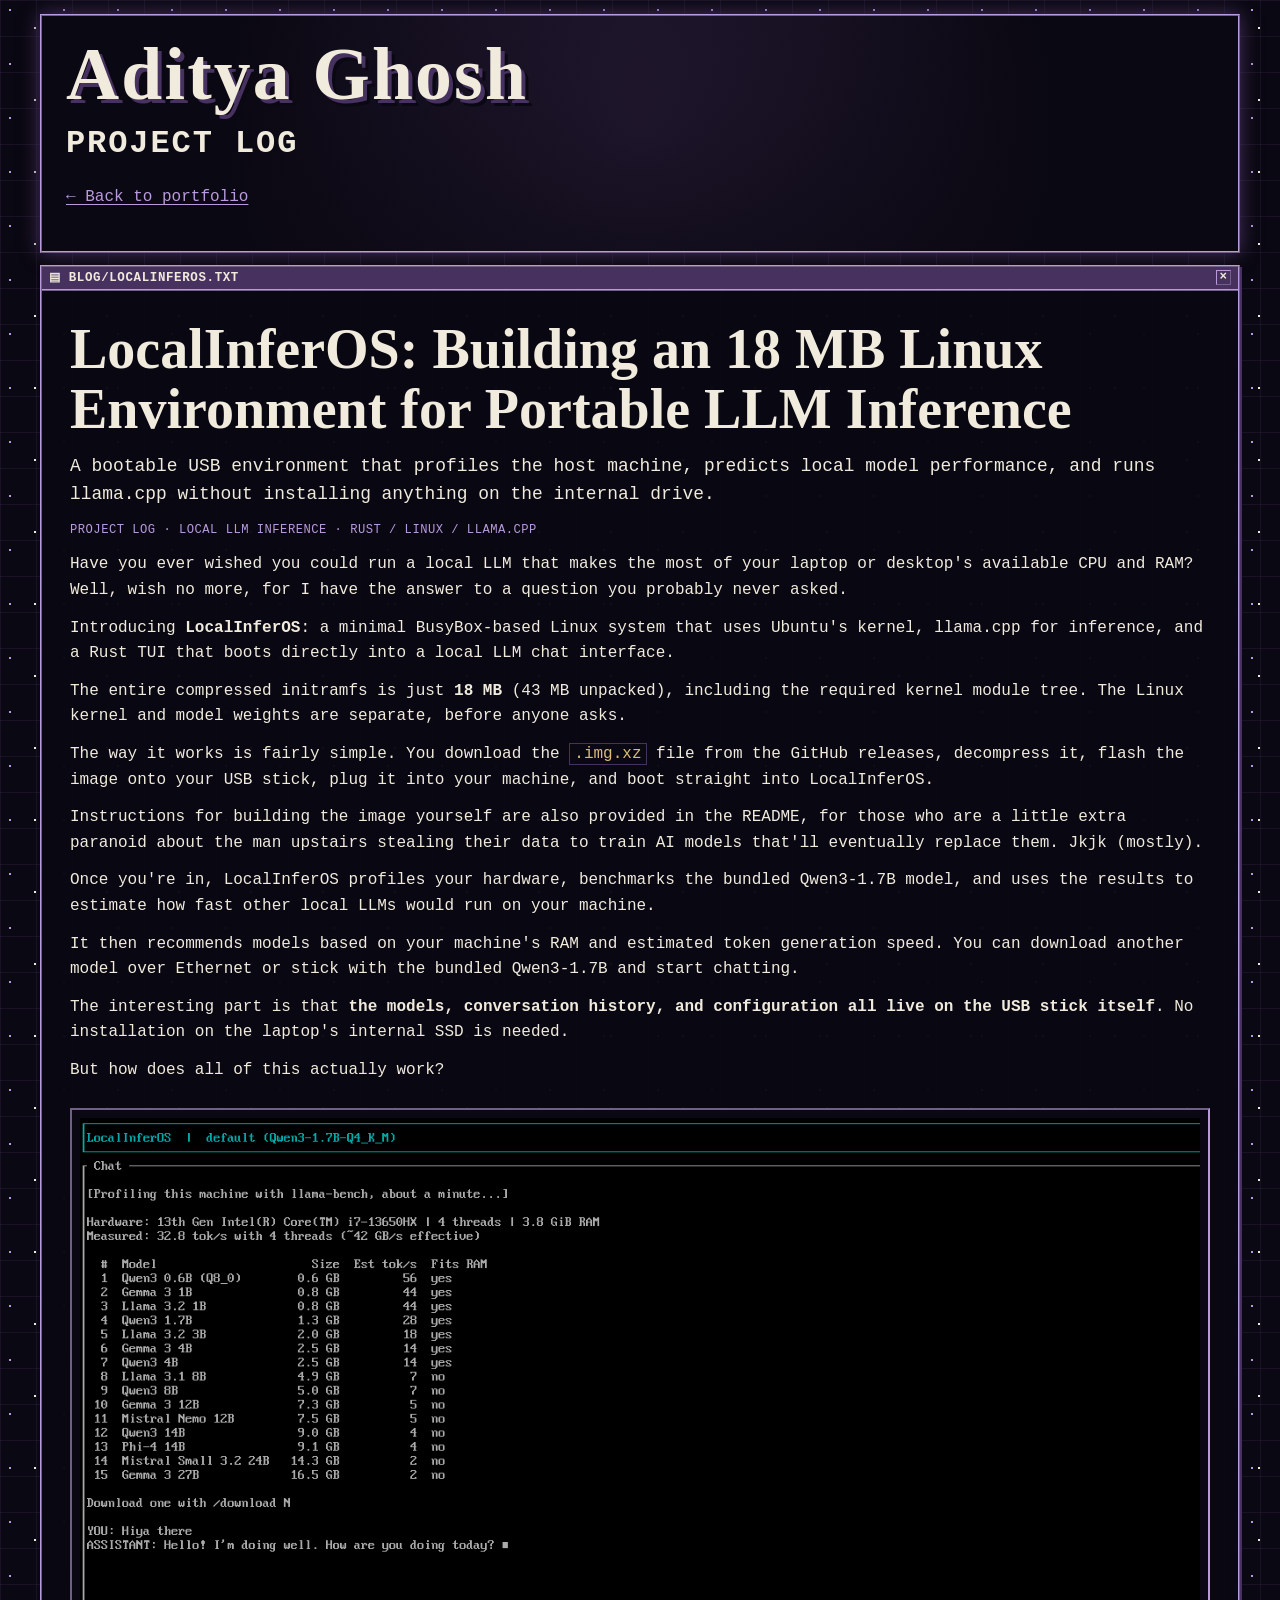
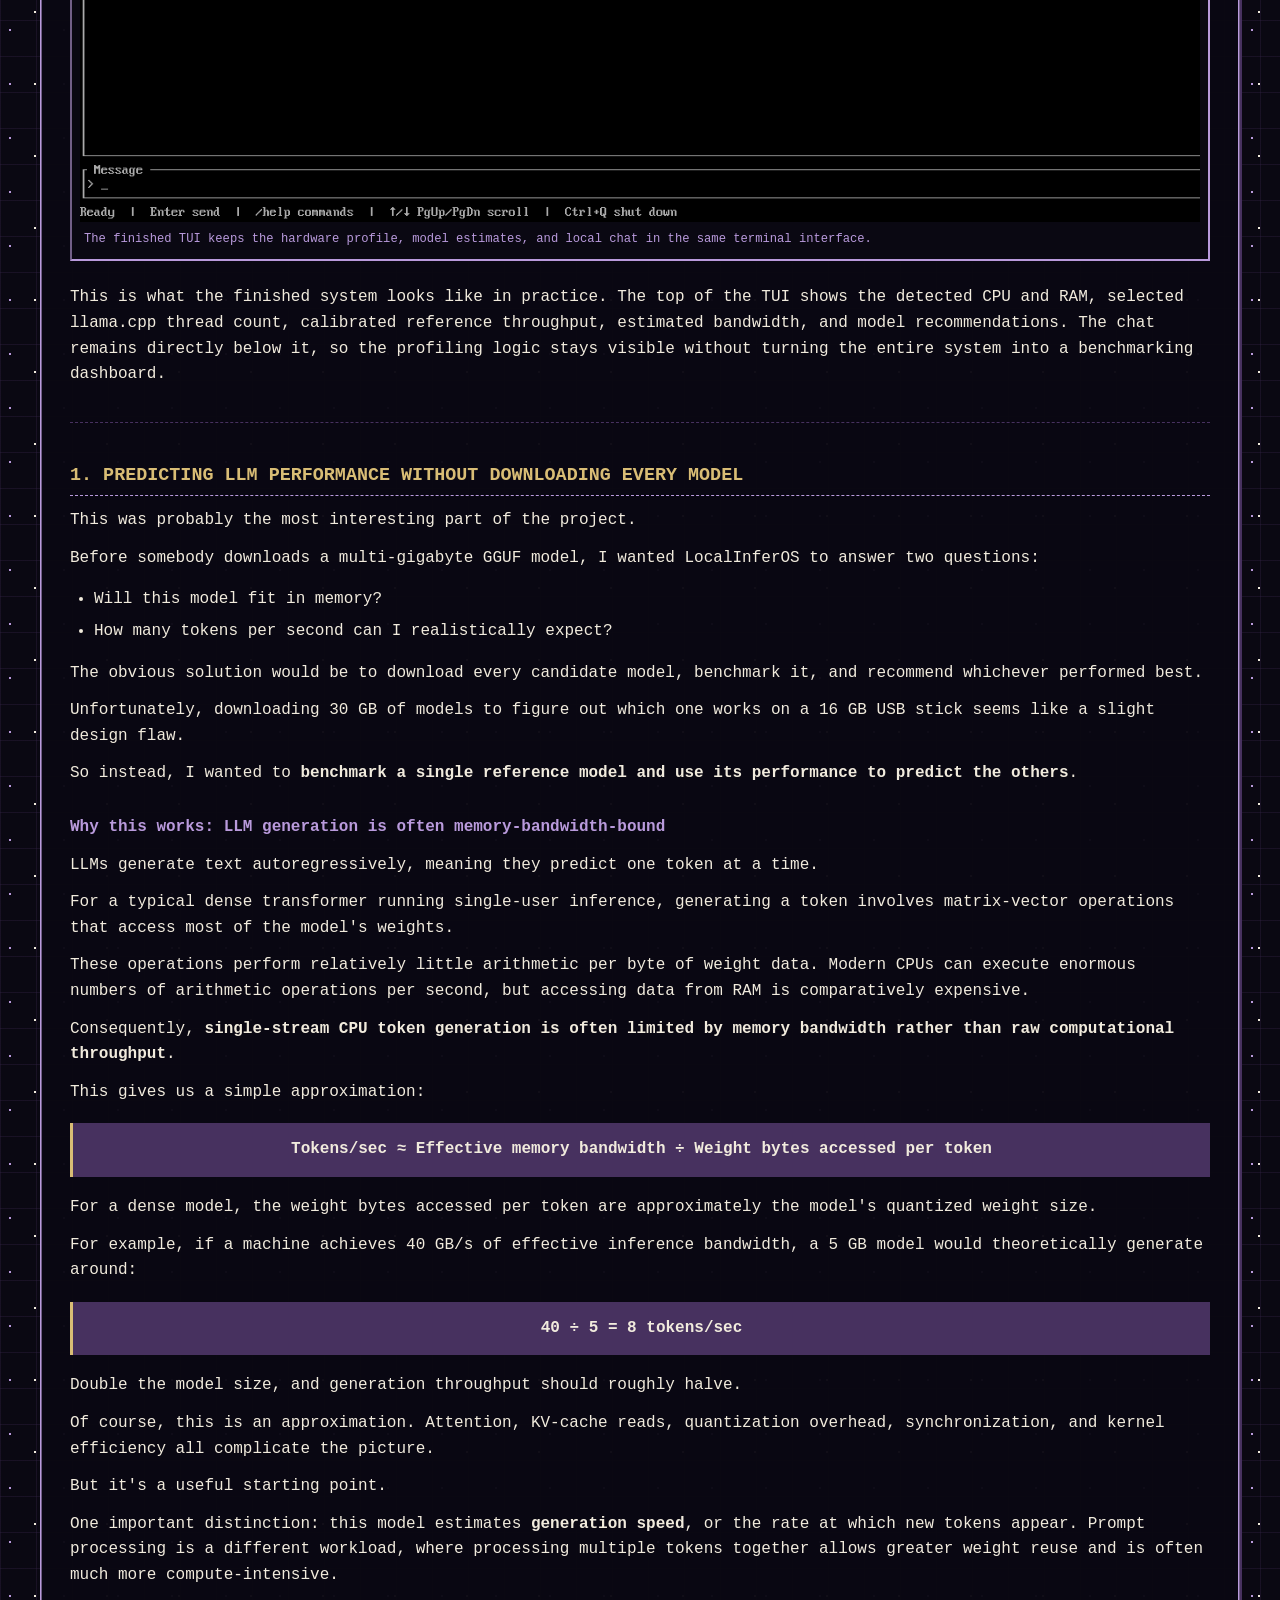
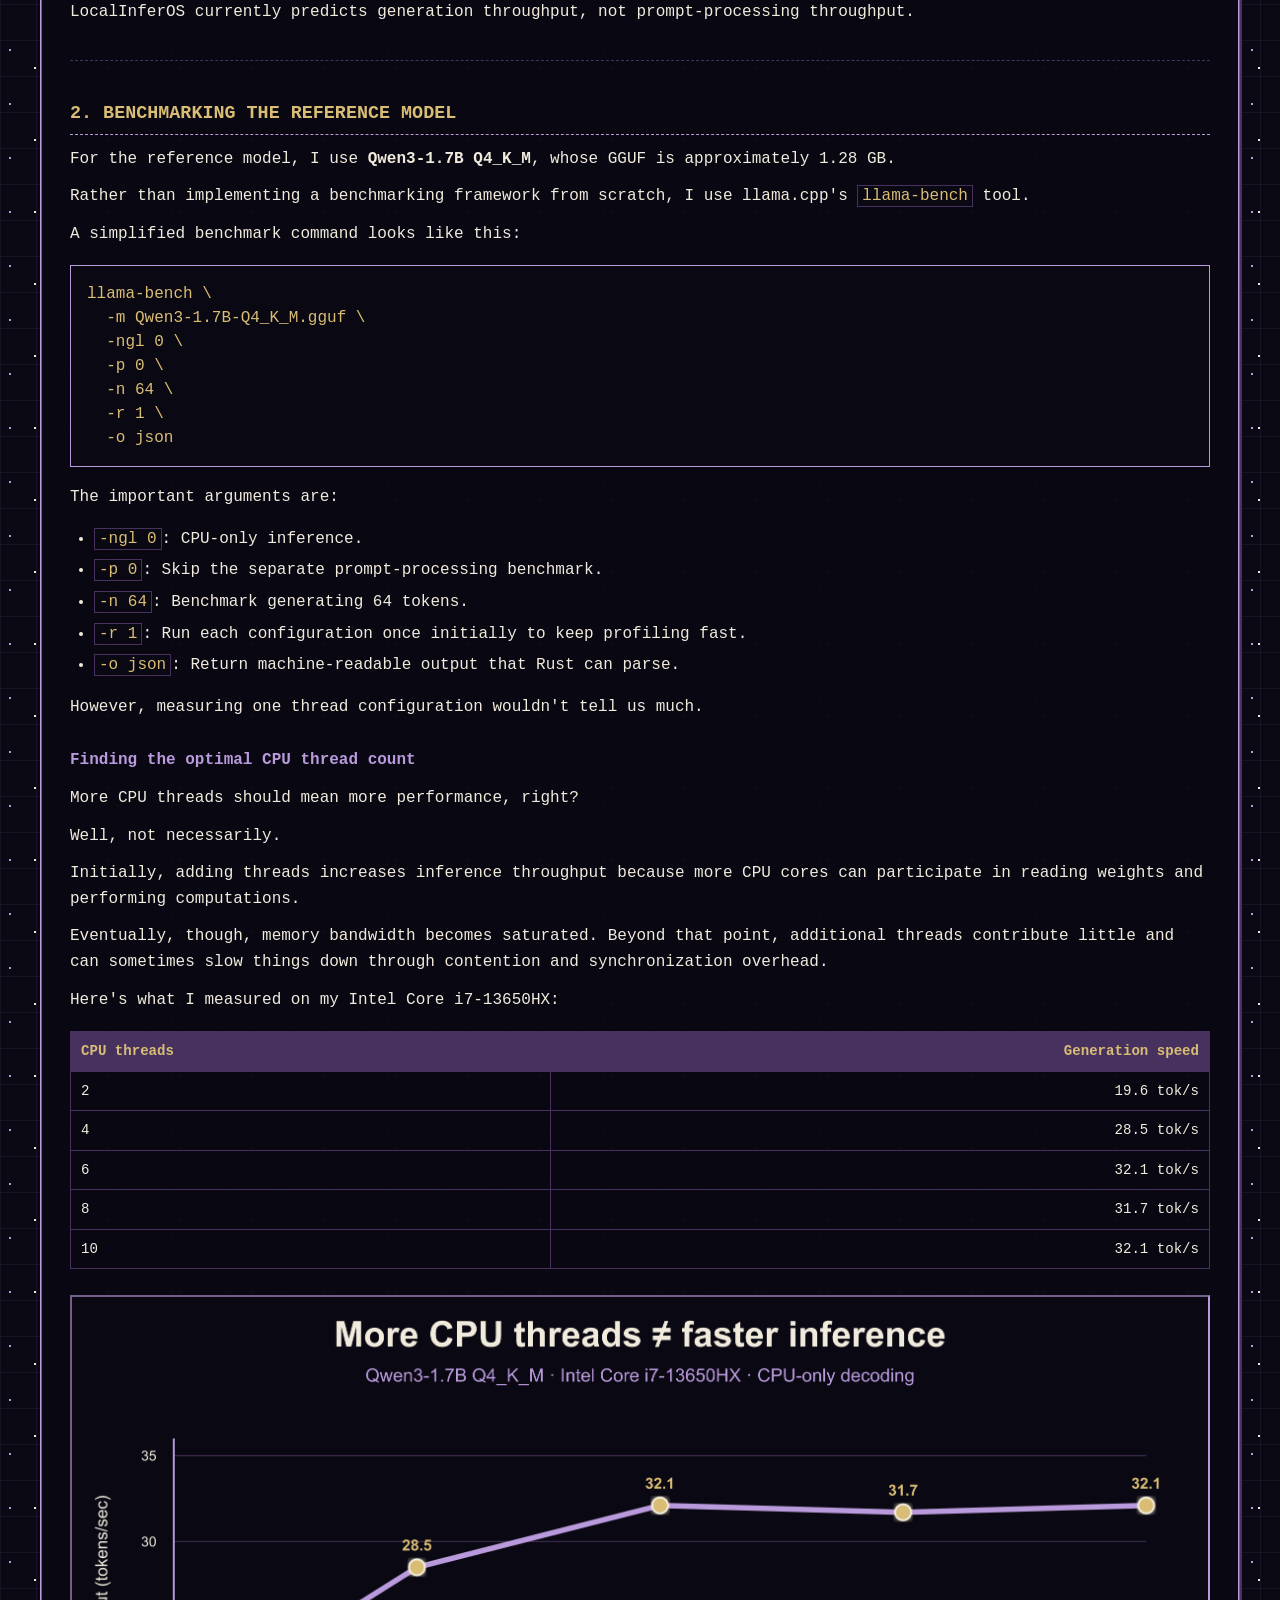
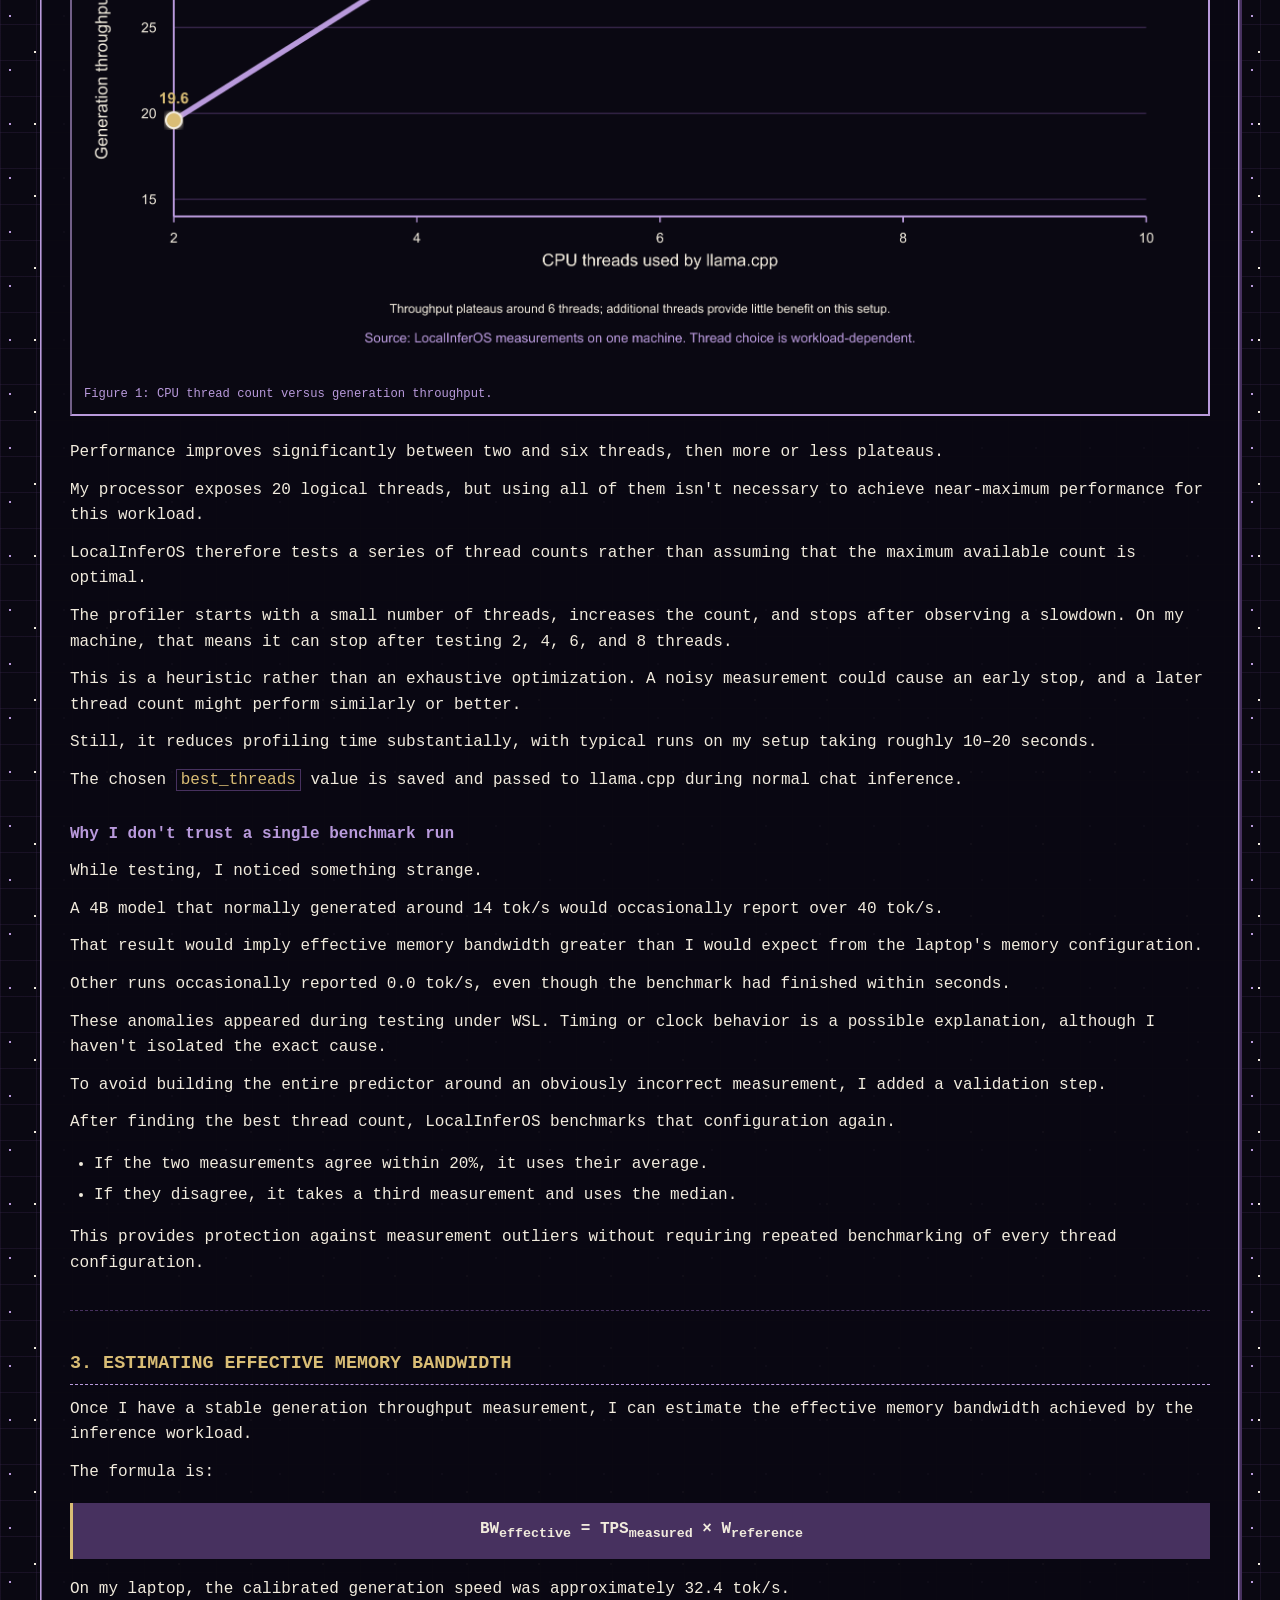
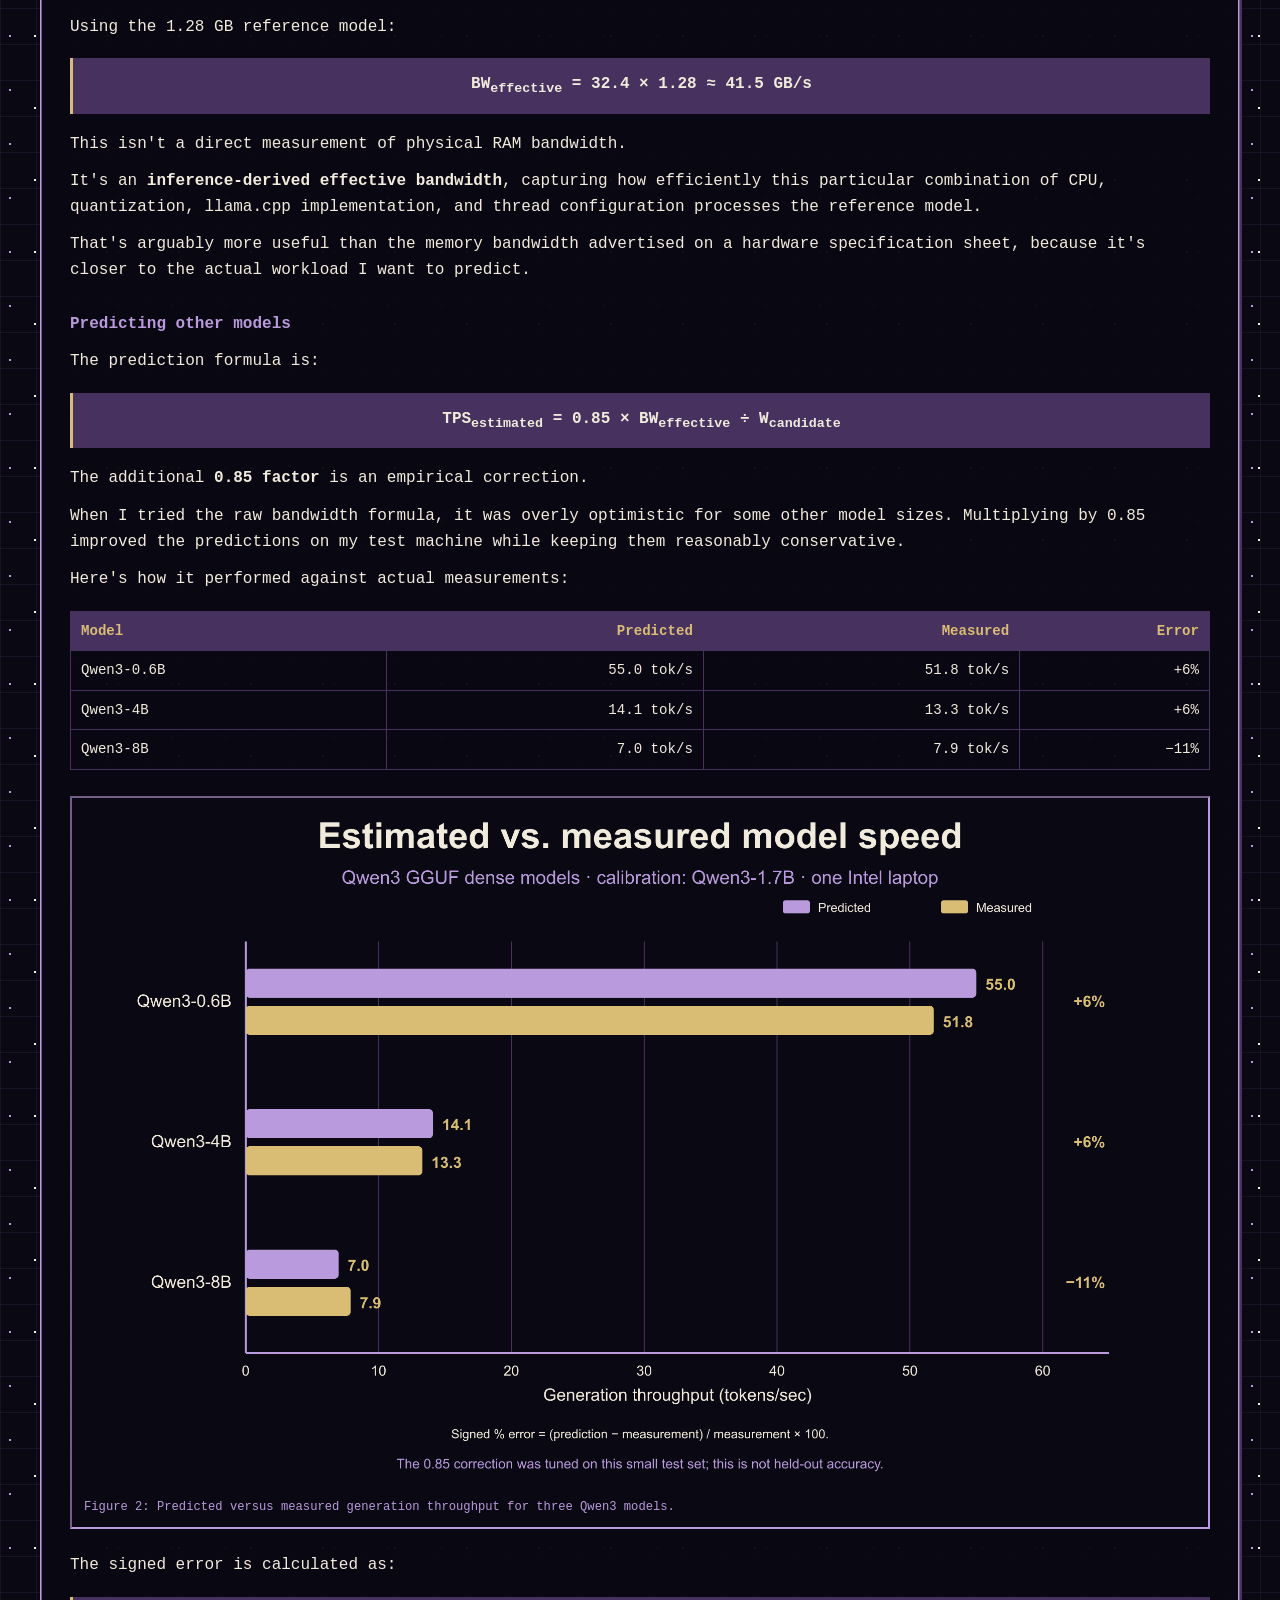
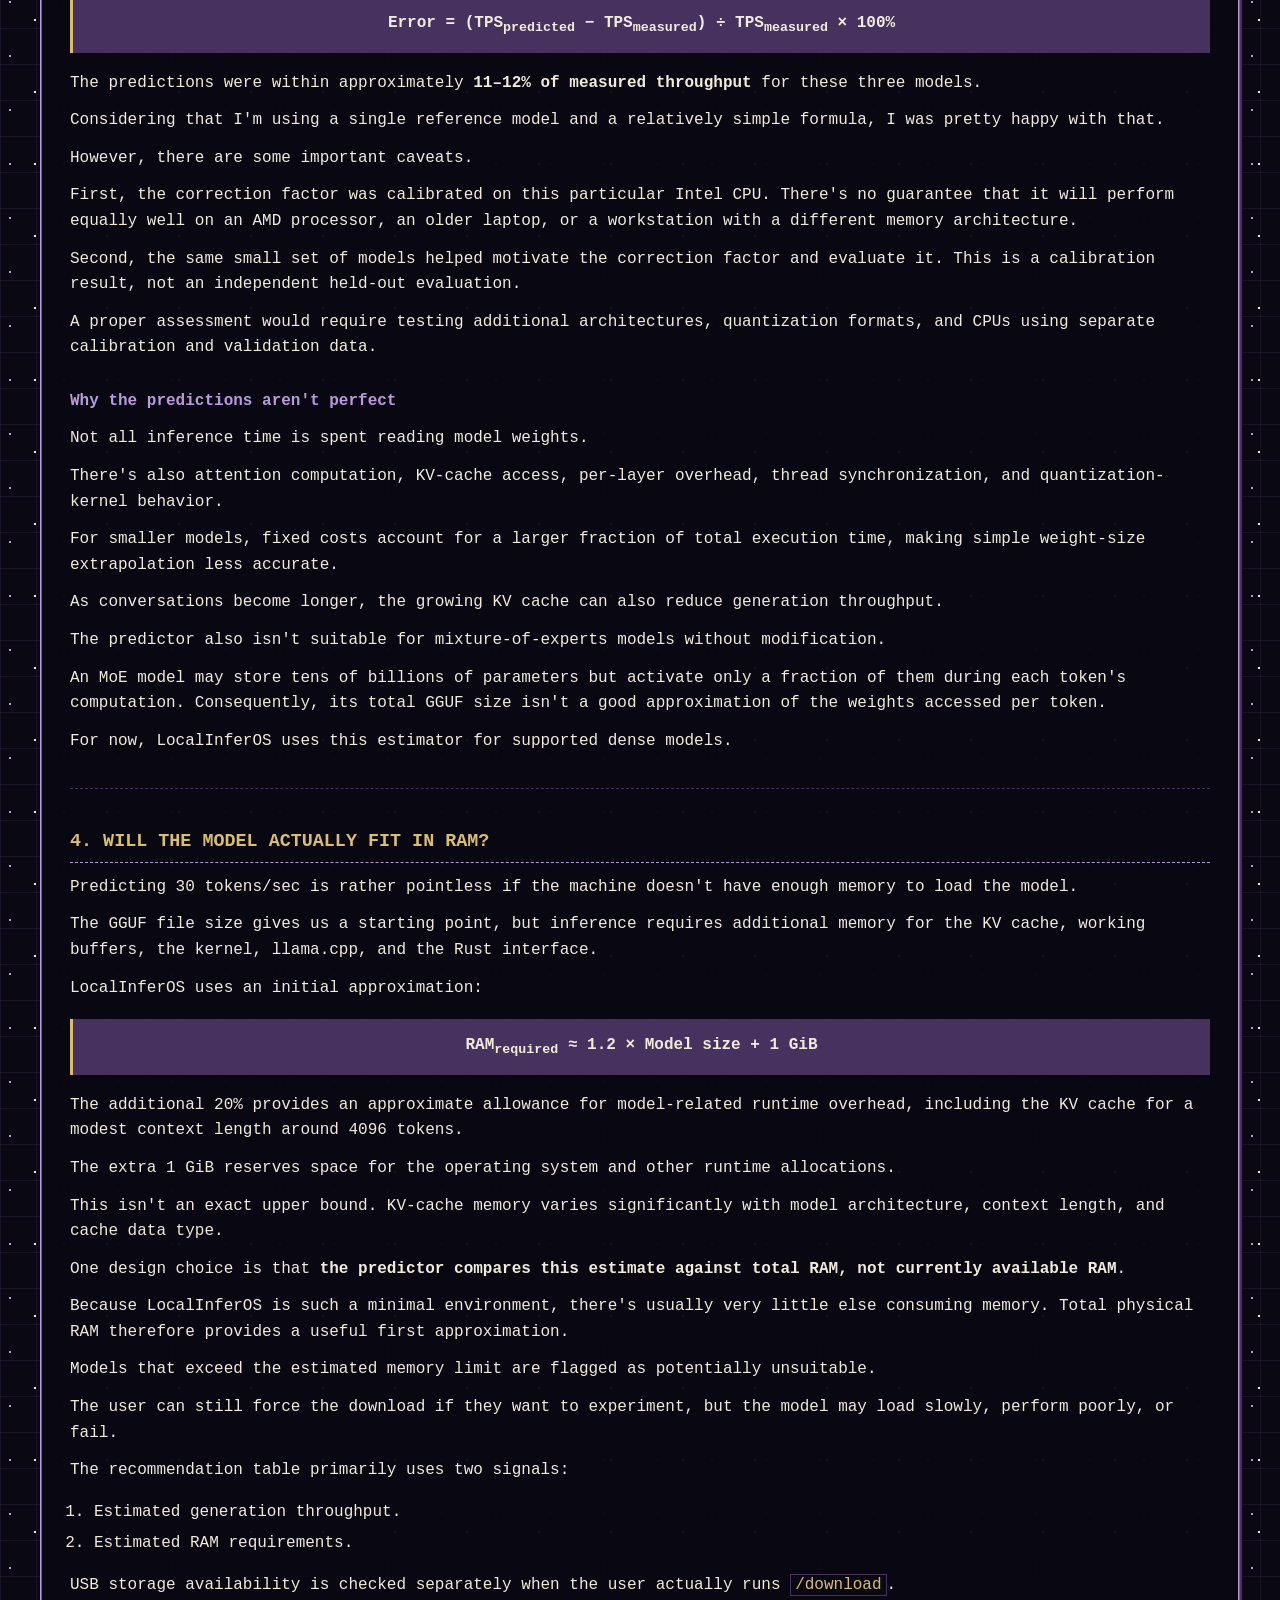
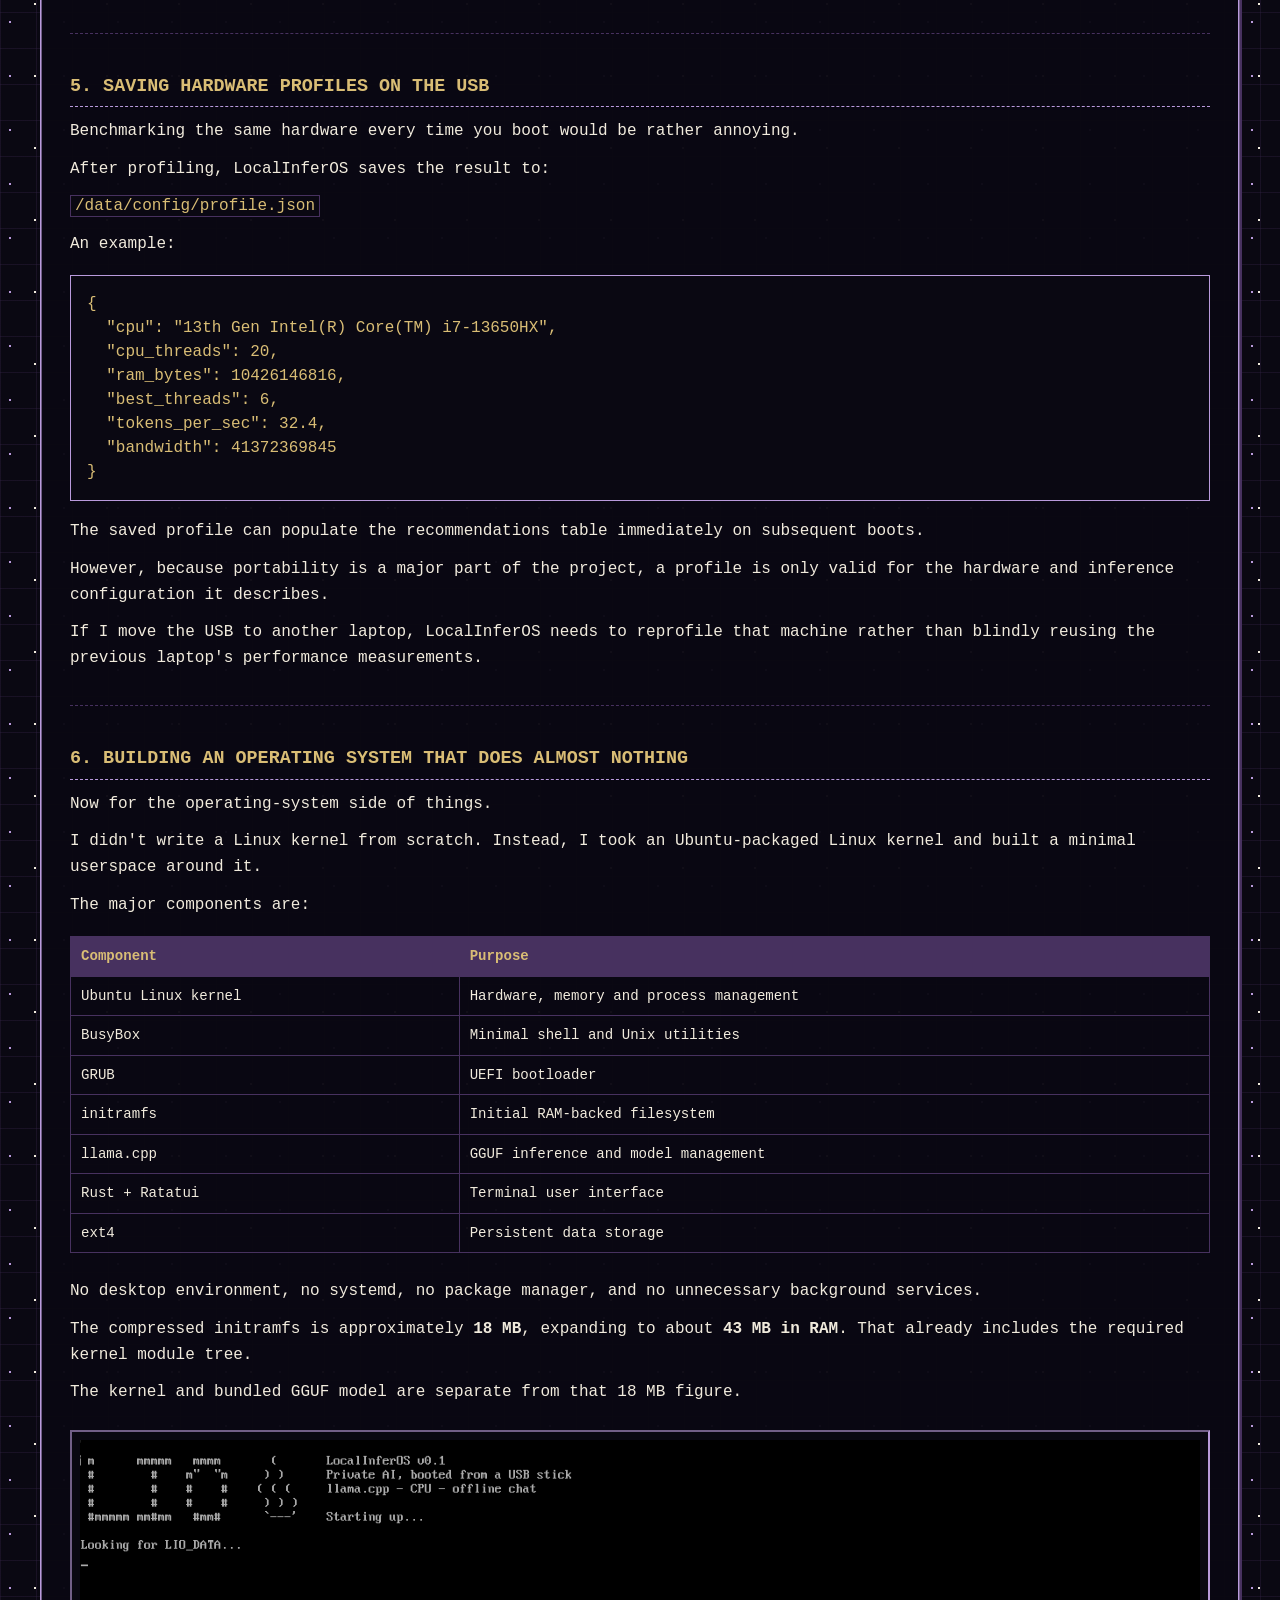
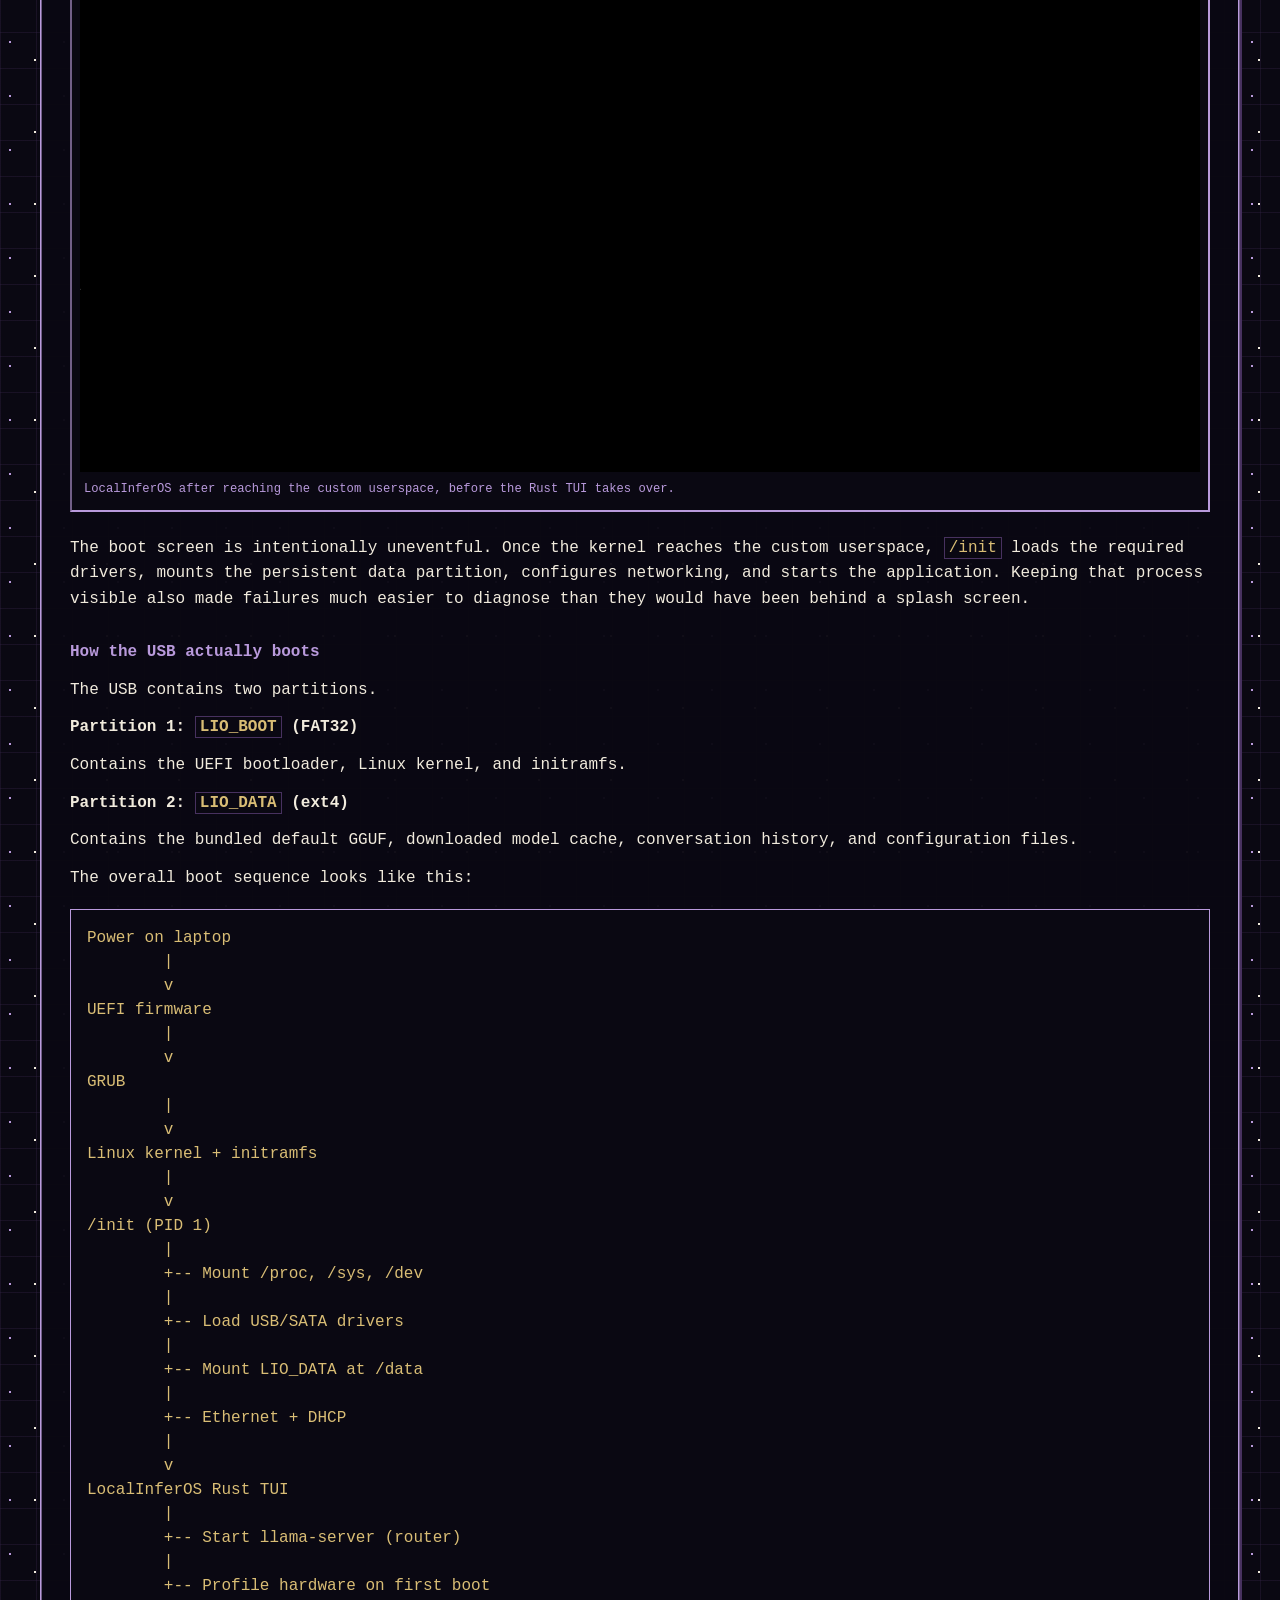
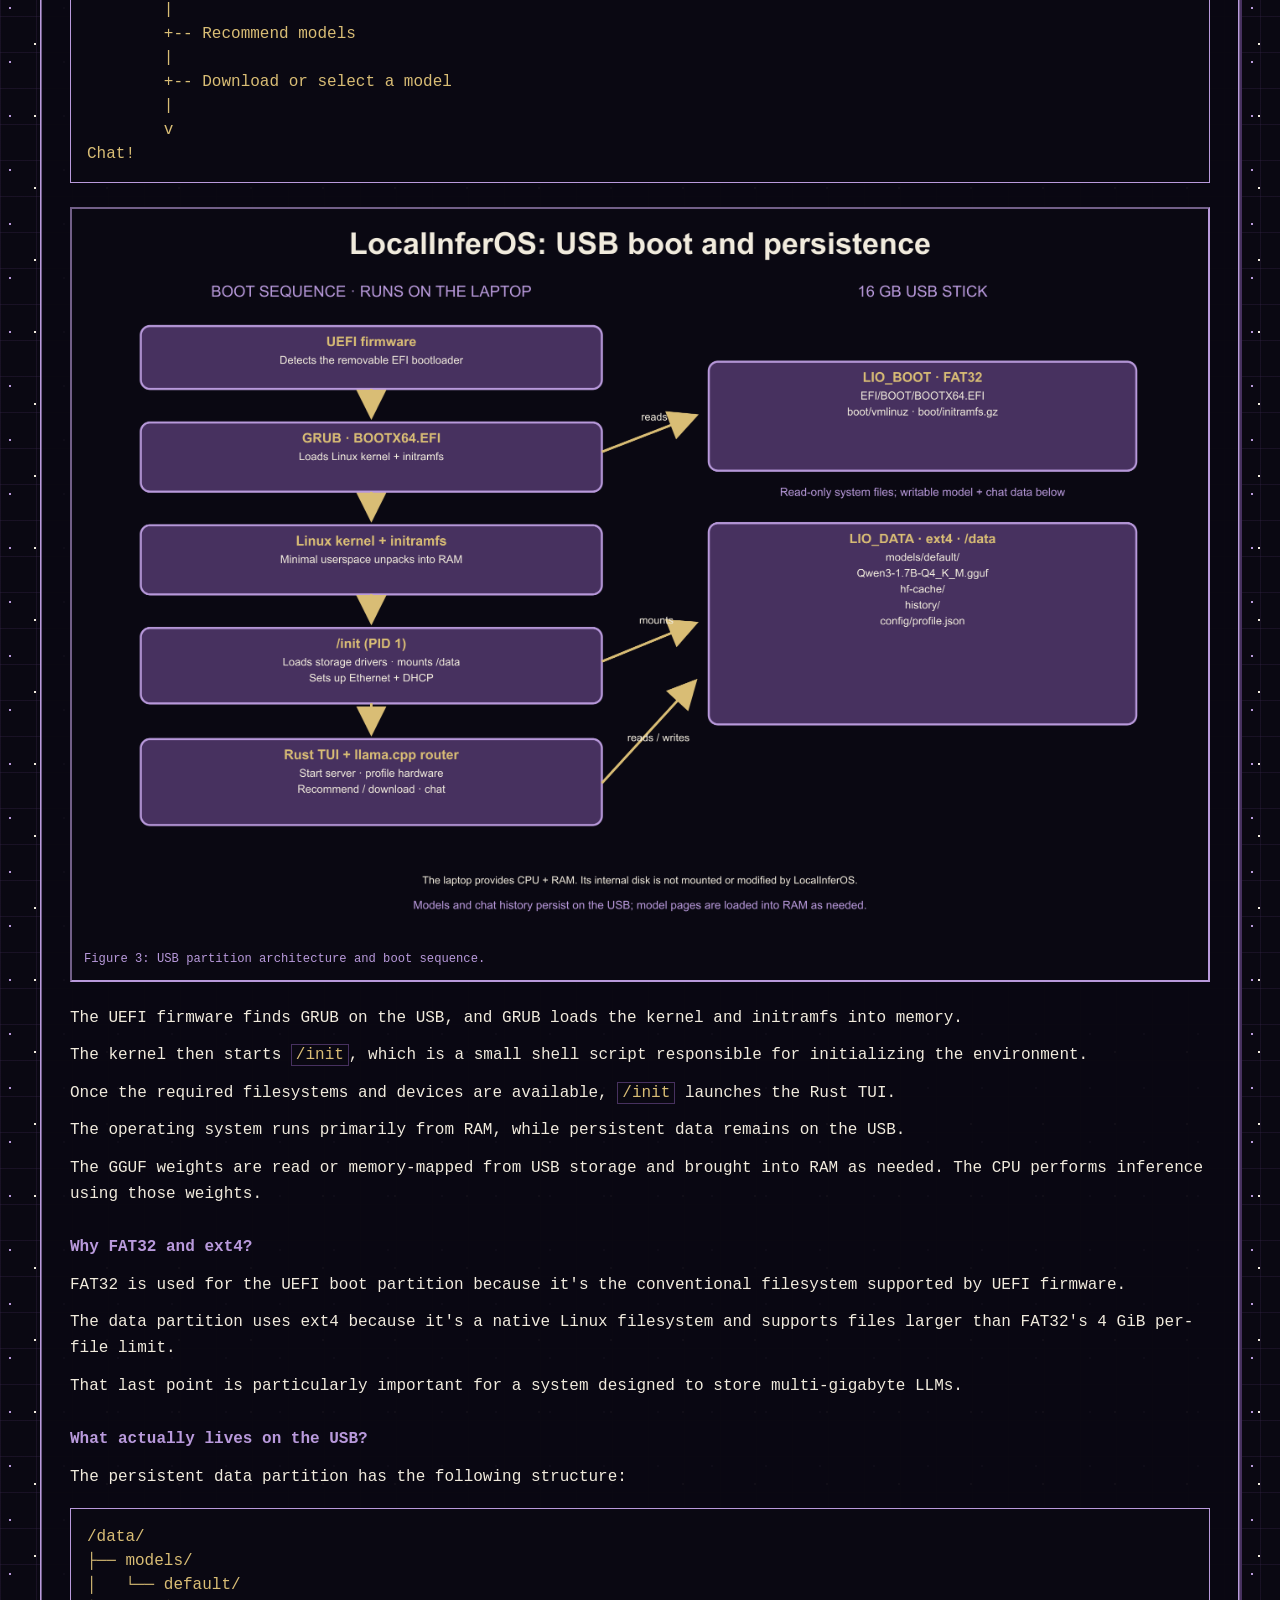
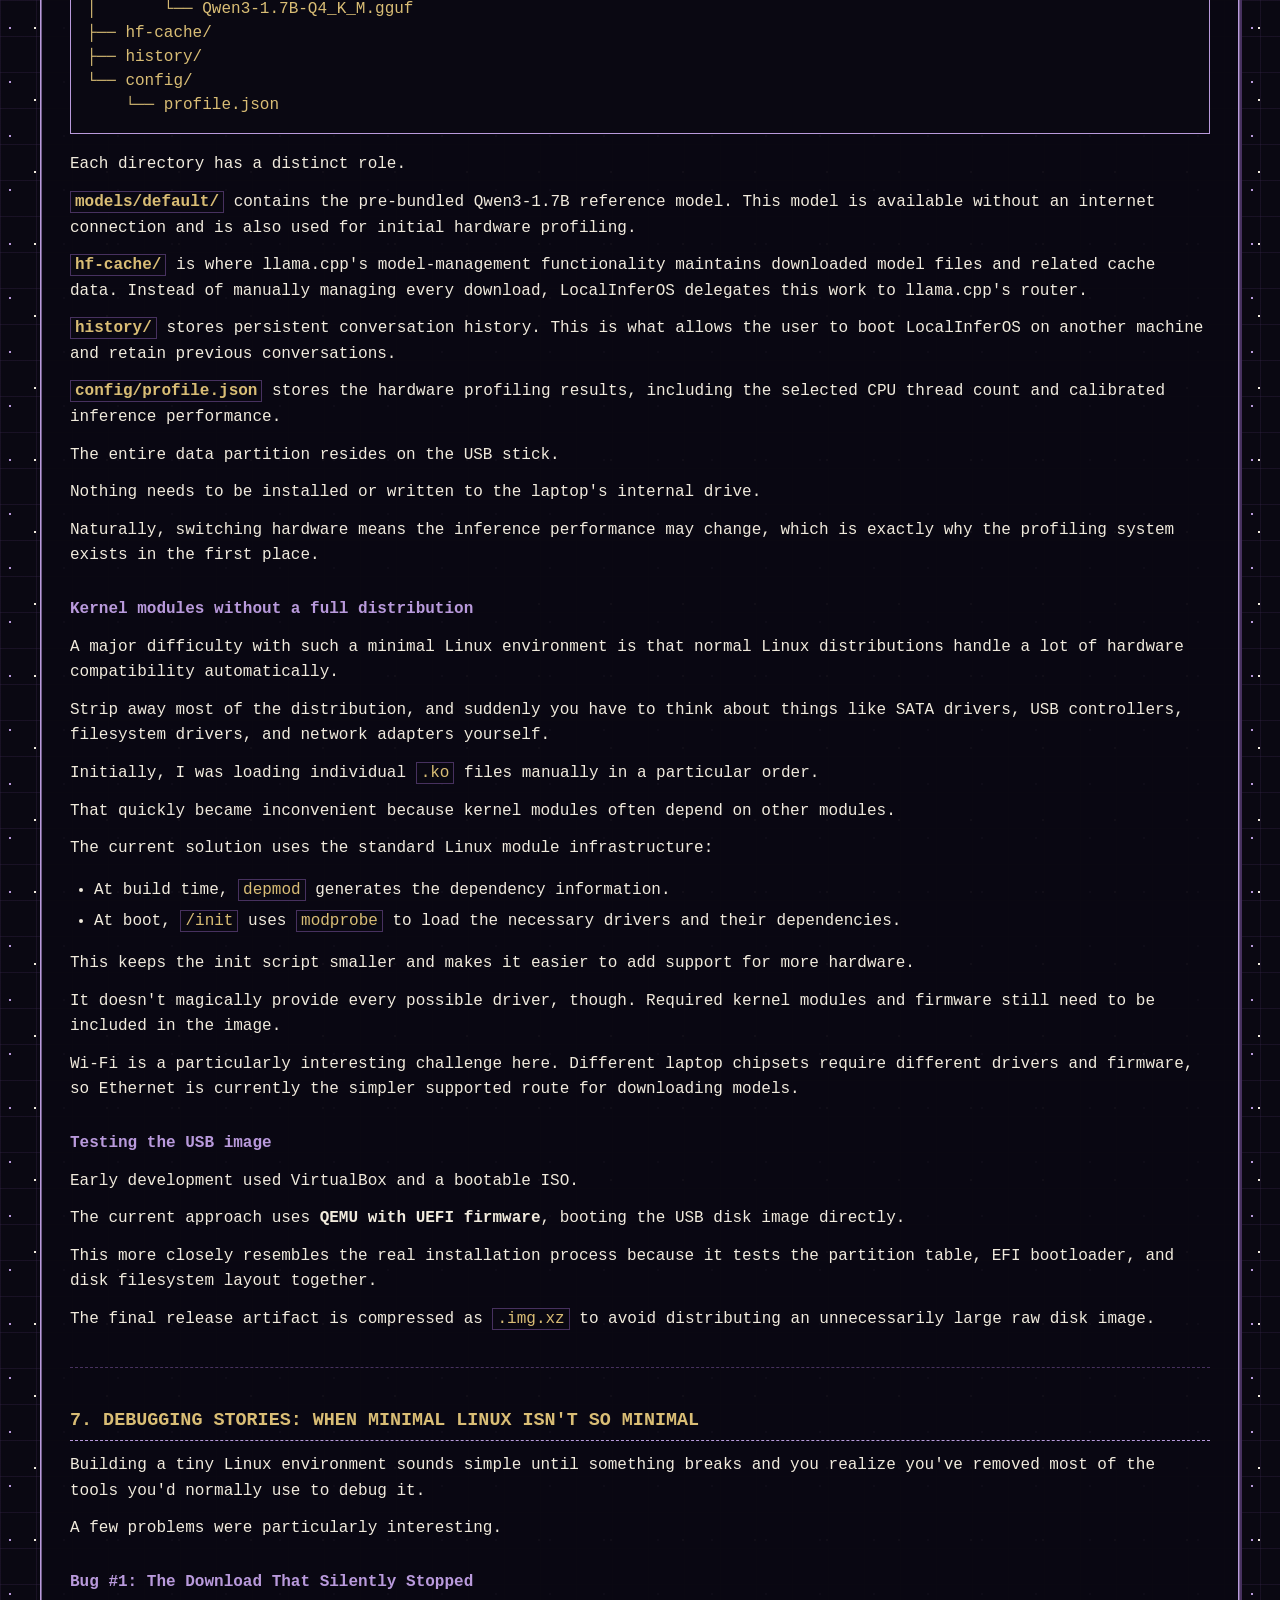
==== commit 4fe97fa6: "Add analytics and enrich LocalInferOS article" ====
--- a/blog/localinferos.html
+++ b/blog/localinferos.html
@@ -31,6 +31,8 @@
 <p>It then recommends models based on your machine&#39;s RAM and estimated token generation speed. You can download another model over Ethernet or stick with the bundled Qwen3-1.7B and start chatting.</p>
 <p>The interesting part is that <strong>the models, conversation history, and configuration all live on the USB stick itself</strong>. No installation on the laptop&#39;s internal SSD is needed.</p>
 <p>But how does all of this actually work?</p>
+<figure class="blog-figure blog-screenshot"><img src="../assets/localinferos-tui.png?v=2" alt="LocalInferOS terminal interface showing the detected hardware profile, model recommendations, and local chat"><figcaption>The finished TUI keeps the hardware profile, model estimates, and local chat in the same terminal interface.</figcaption></figure>
+<p>This is what the finished system looks like in practice. The top of the TUI shows the detected CPU and RAM, selected llama.cpp thread count, calibrated reference throughput, estimated bandwidth, and model recommendations. The chat remains directly below it, so the profiling logic stays visible without turning the entire system into a benchmarking dashboard.</p>
 <hr>
 <h2>1. Predicting LLM Performance Without Downloading Every Model</h2>
 <p>This was probably the most interesting part of the project.</p>
@@ -286,6 +288,8 @@
 <p>No desktop environment, no systemd, no package manager, and no unnecessary background services.</p>
 <p>The compressed initramfs is approximately <strong>18 MB</strong>, expanding to about <strong>43 MB in RAM</strong>. That already includes the required kernel module tree.</p>
 <p>The kernel and bundled GGUF model are separate from that 18 MB figure.</p>
+<figure class="blog-figure blog-screenshot"><img src="../assets/localinferos-boot.png?v=2" alt="LocalInferOS boot screen after the custom BusyBox userspace starts"><figcaption>LocalInferOS after reaching the custom userspace, before the Rust TUI takes over.</figcaption></figure>
+<p>The boot screen is intentionally uneventful. Once the kernel reaches the custom userspace, <code>/init</code> loads the required drivers, mounts the persistent data partition, configures networking, and starts the application. Keeping that process visible also made failures much easier to diagnose than they would have been behind a splash screen.</p>
 <h3>How the USB actually boots</h3>
 <p>The USB contains two partitions.</p>
 <p><strong>Partition 1: <code>LIO_BOOT</code> (FAT32)</strong></p>
@@ -558,5 +562,8 @@
     </article>
   </main>
 </div>
+<!-- Cloudflare Web Analytics -->
+<script type="module" src="https://static.cloudflareinsights.com/beacon.min.js" data-cf-beacon='{"token": "e4b08096554c470397966703f34600cf"}'></script>
+<!-- End Cloudflare Web Analytics -->
 </body>
 </html>
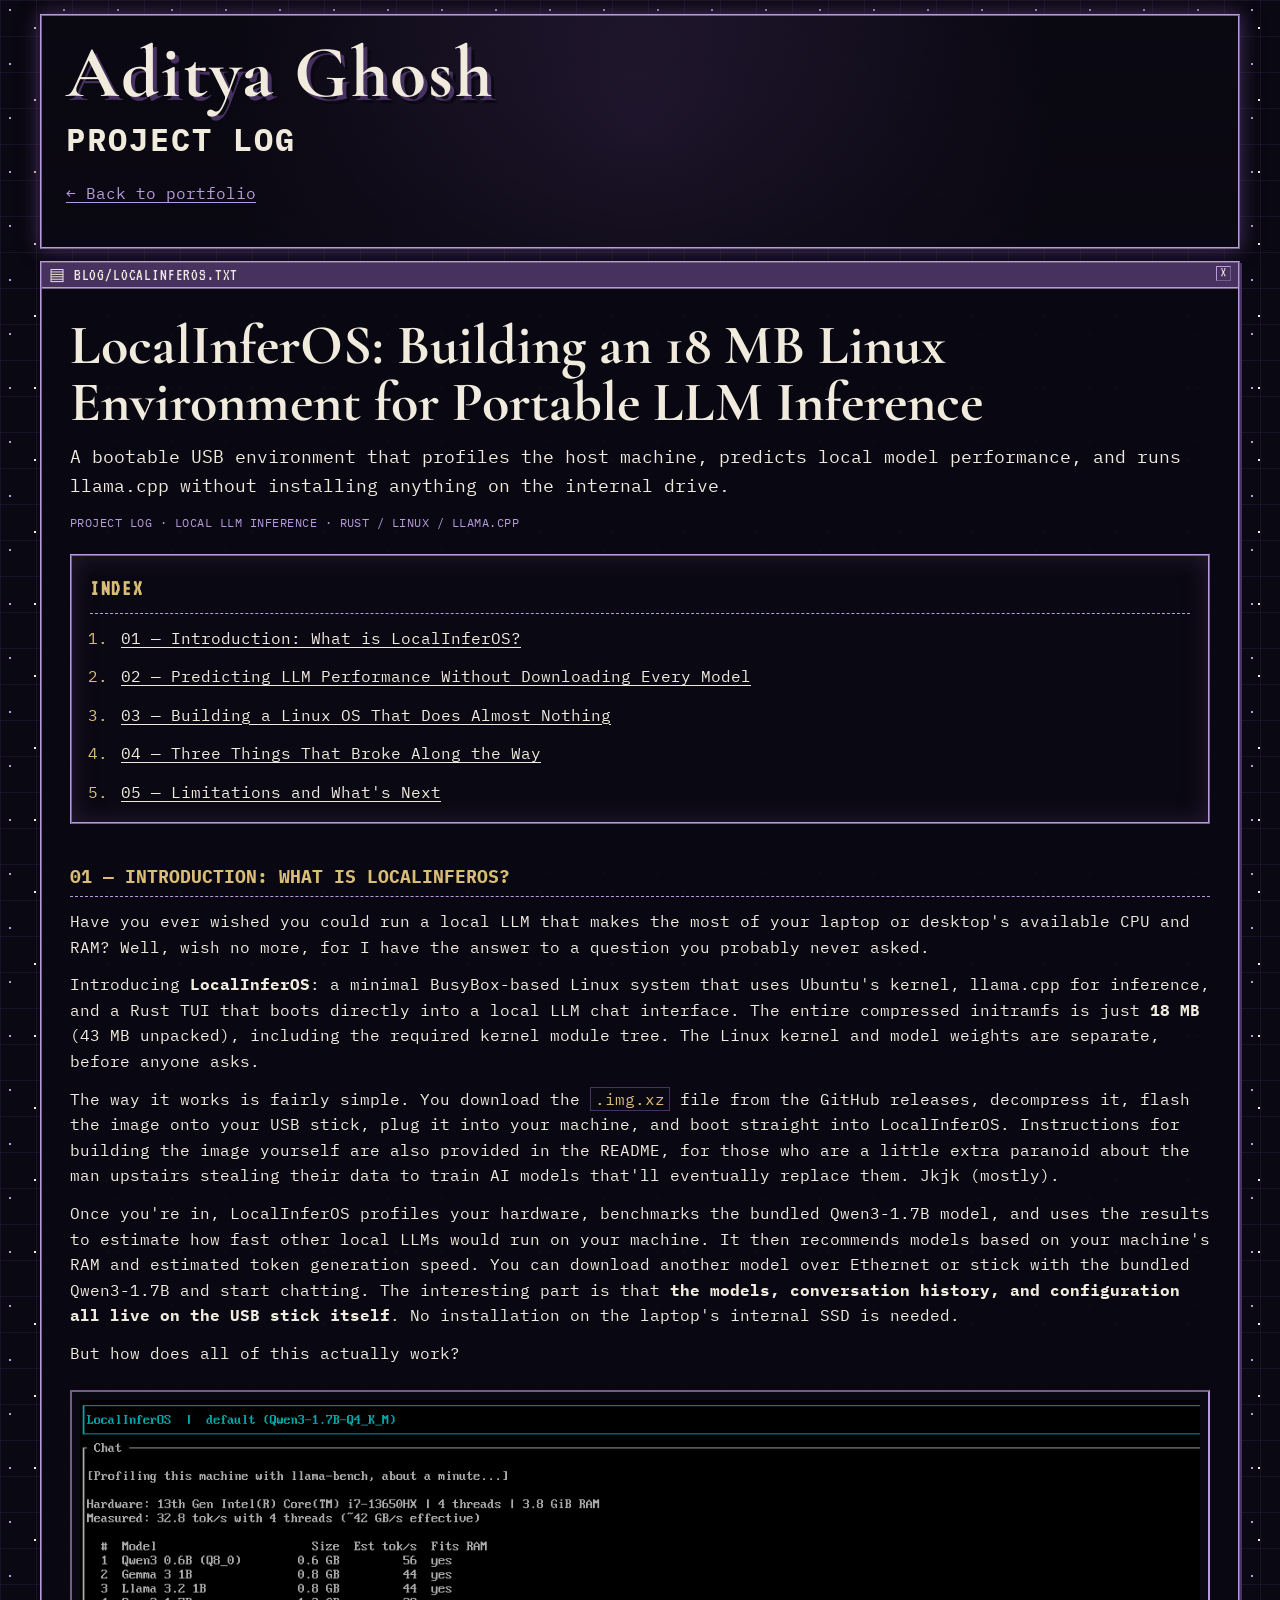
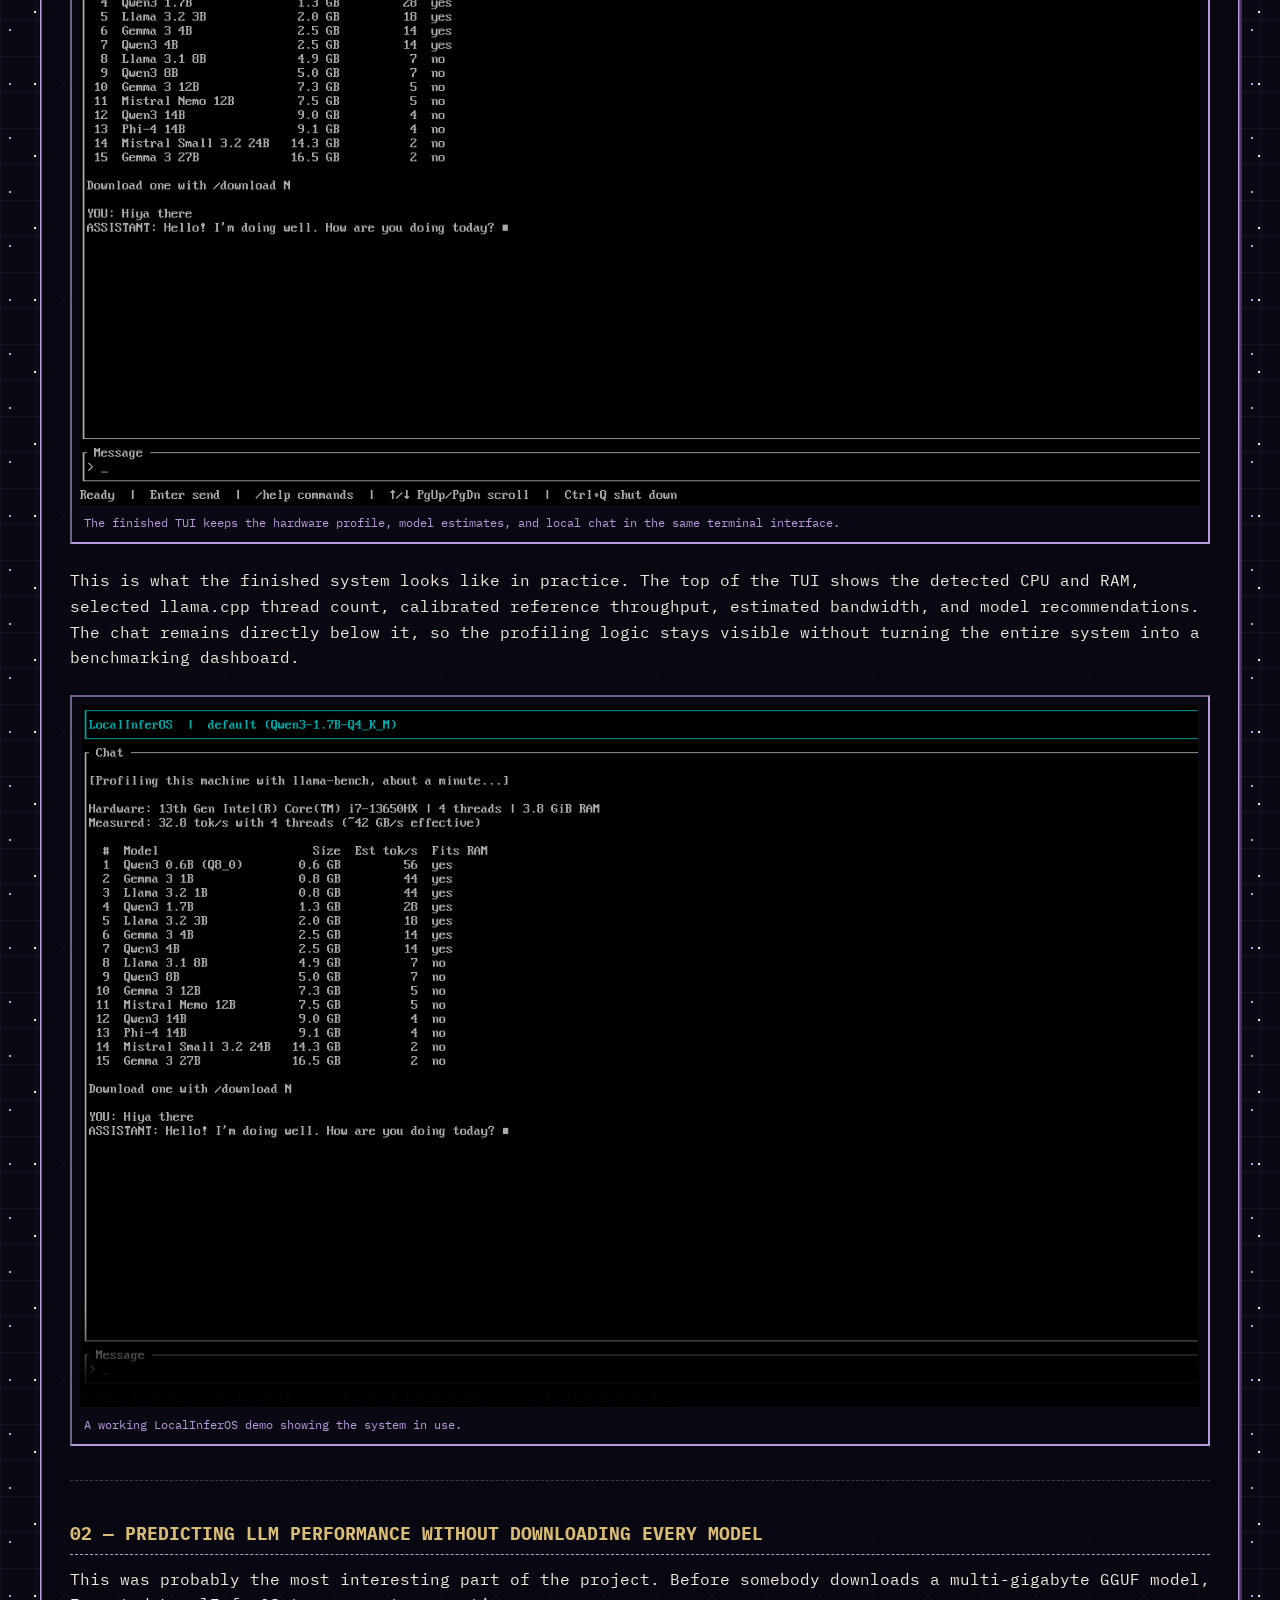
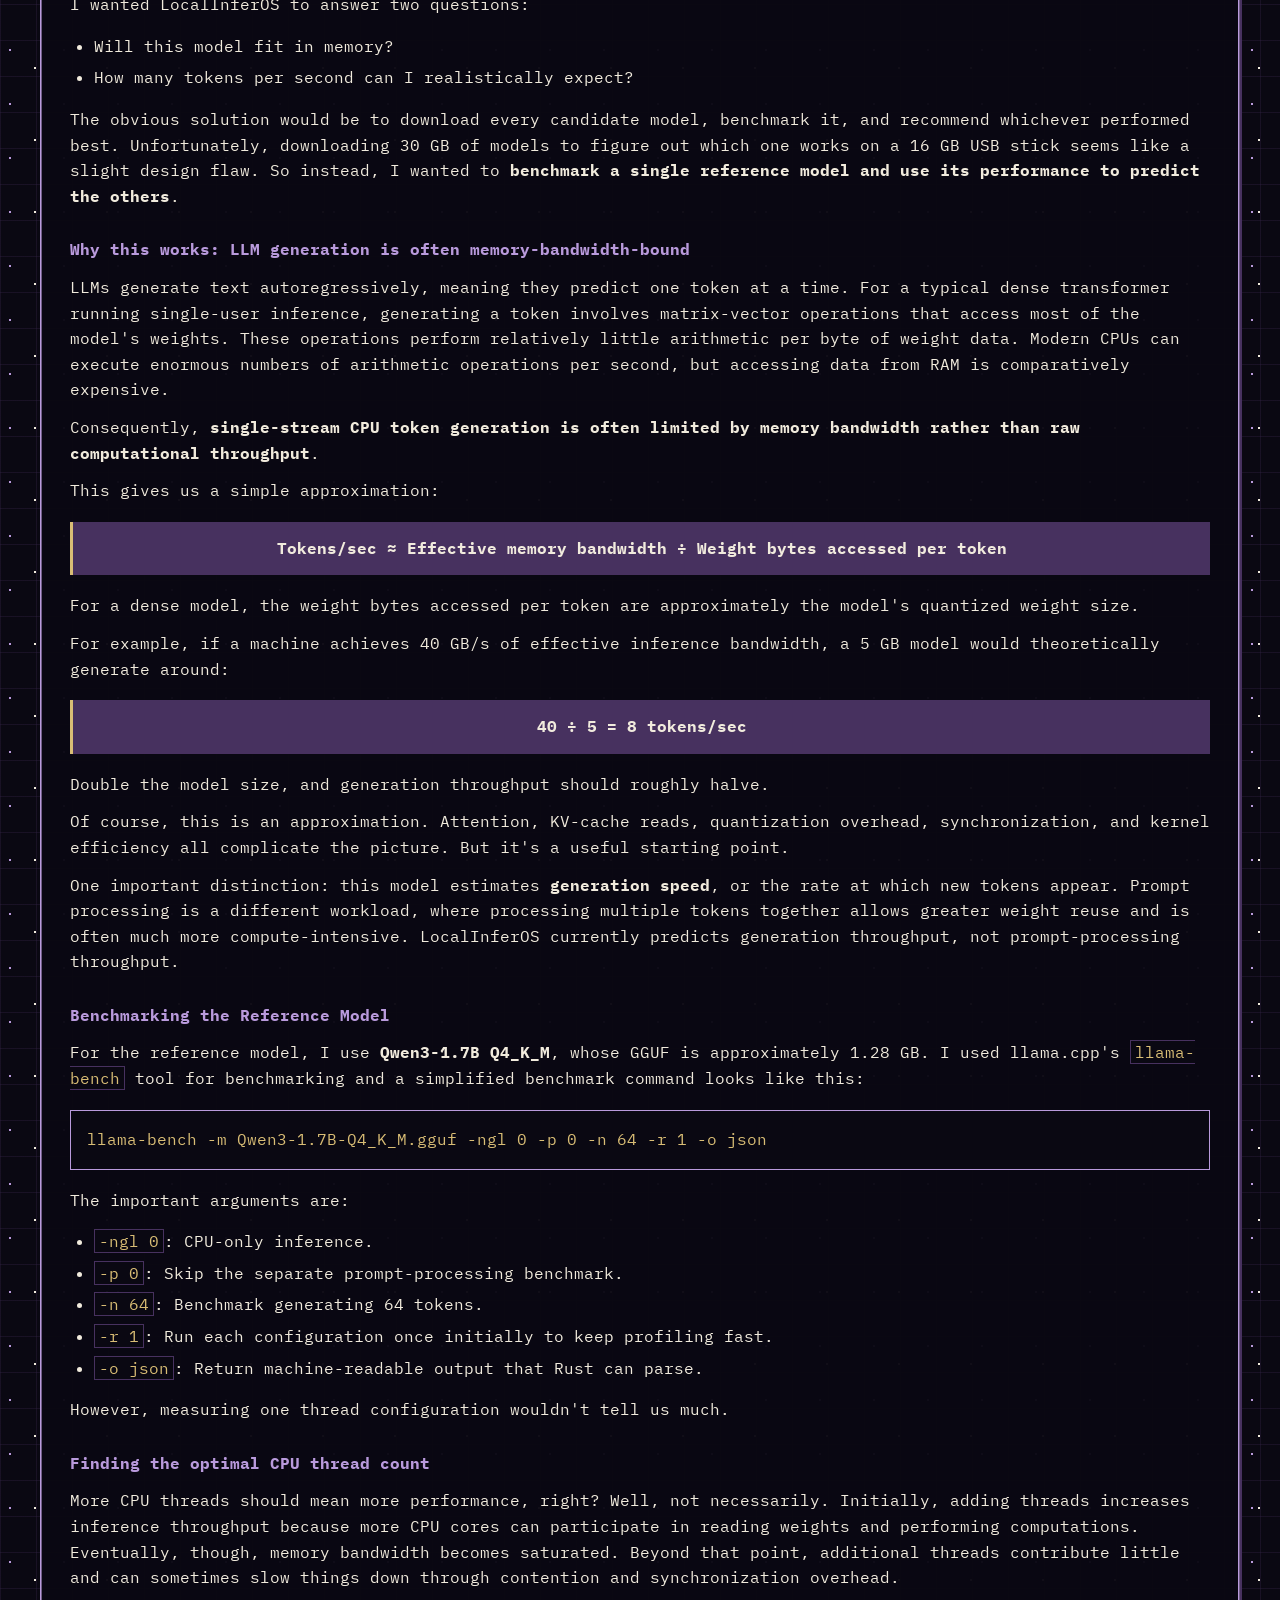
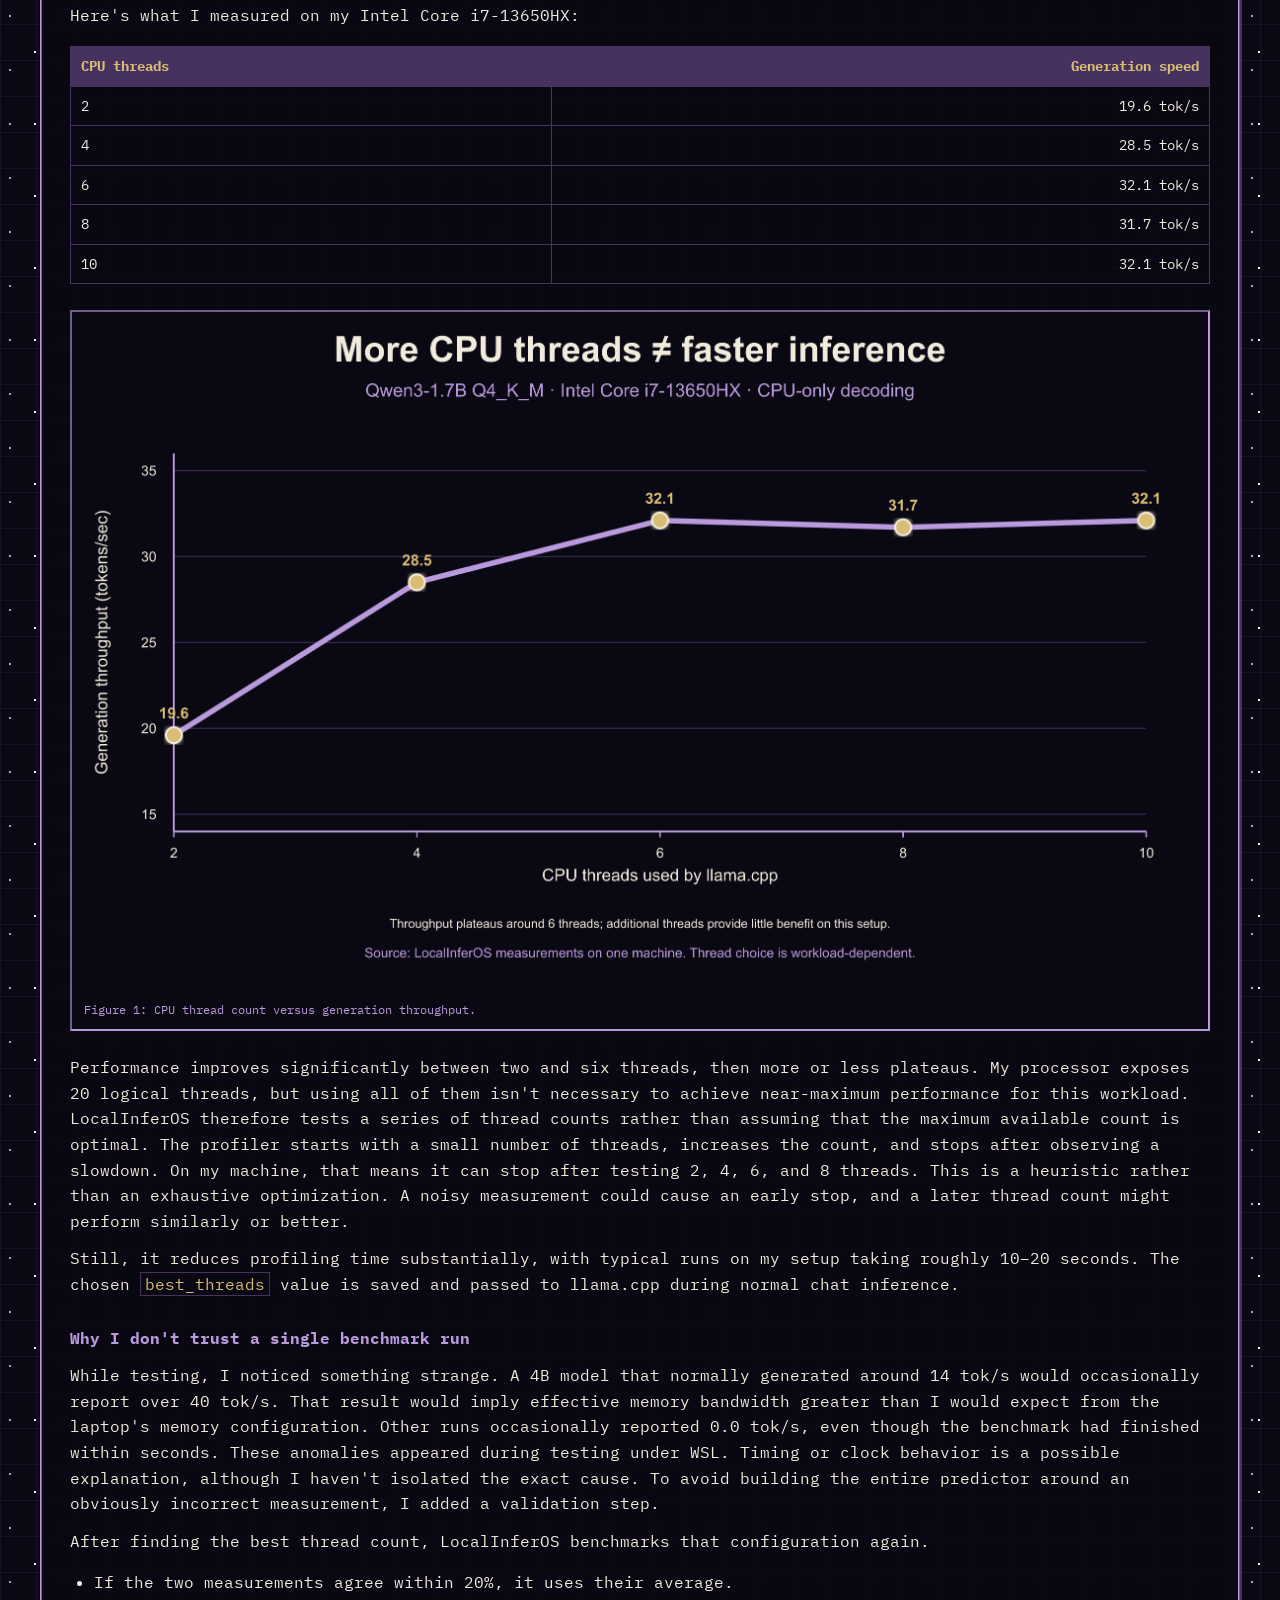
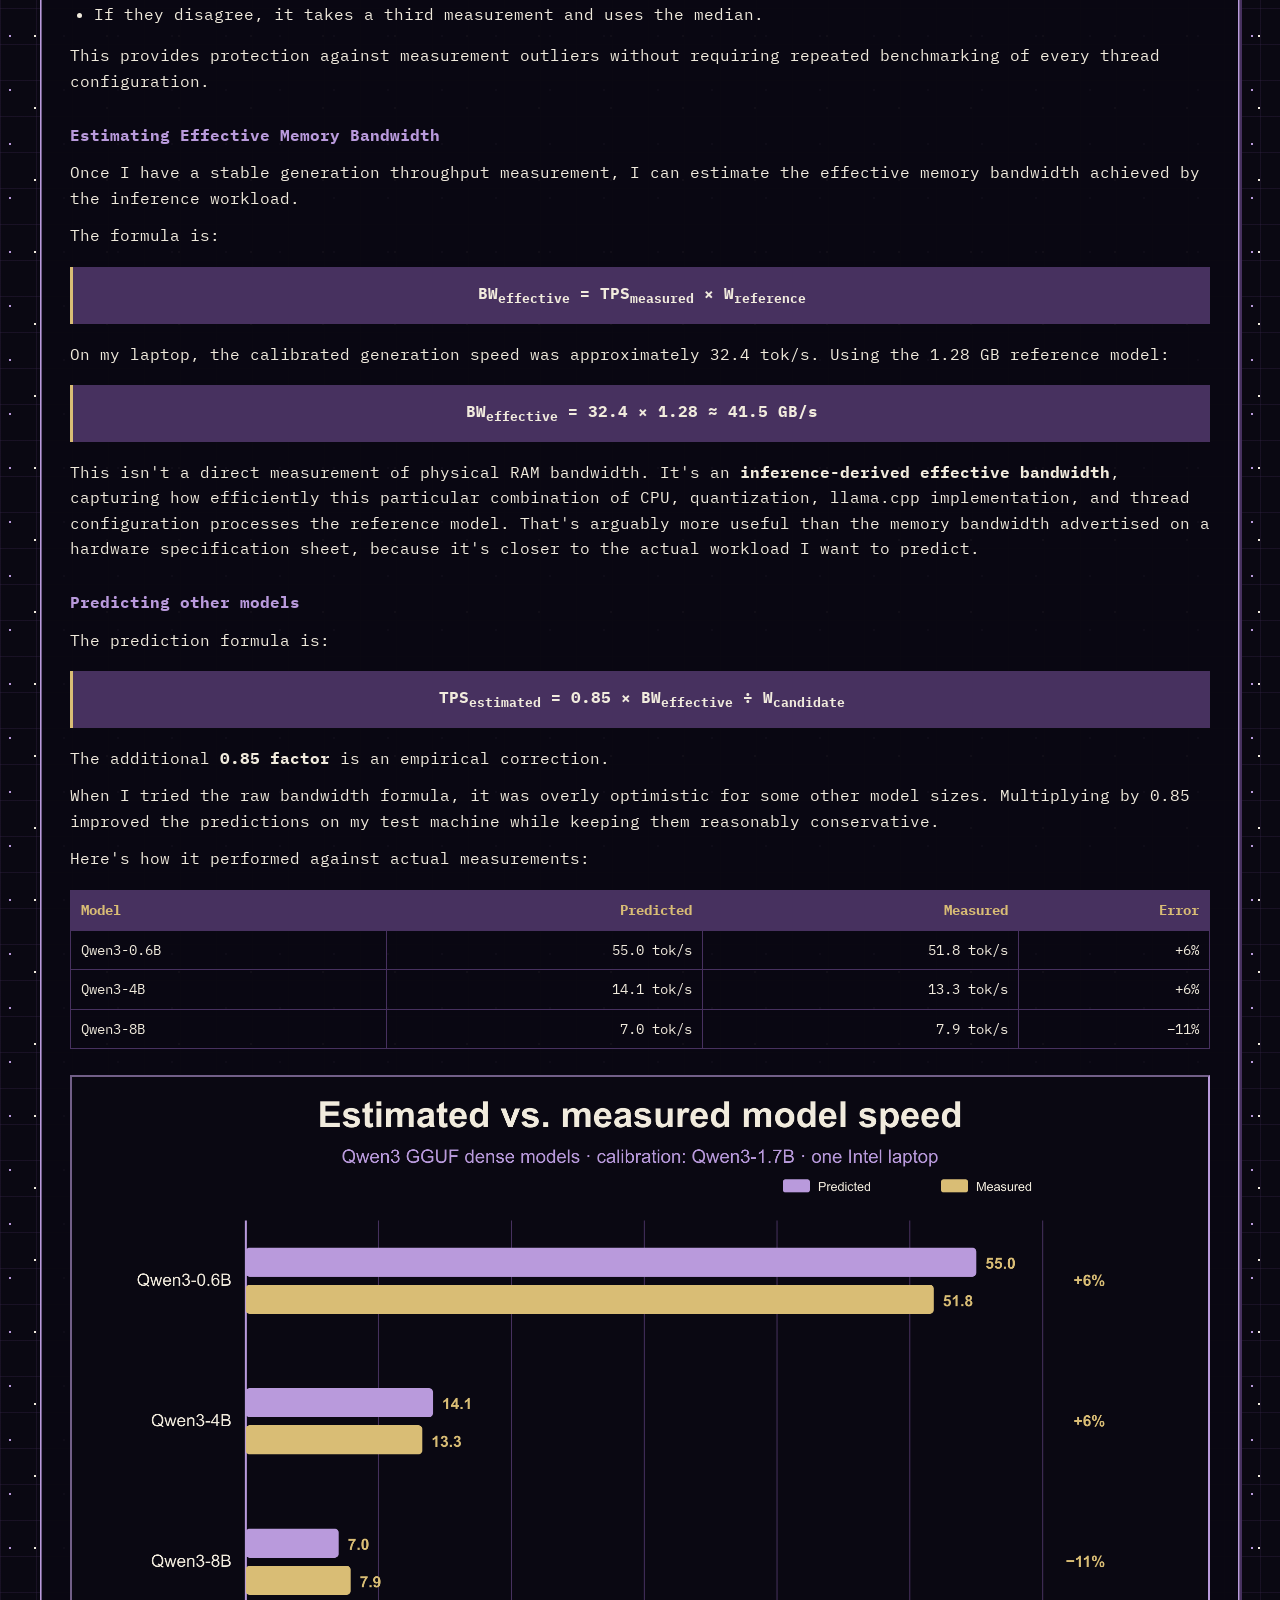
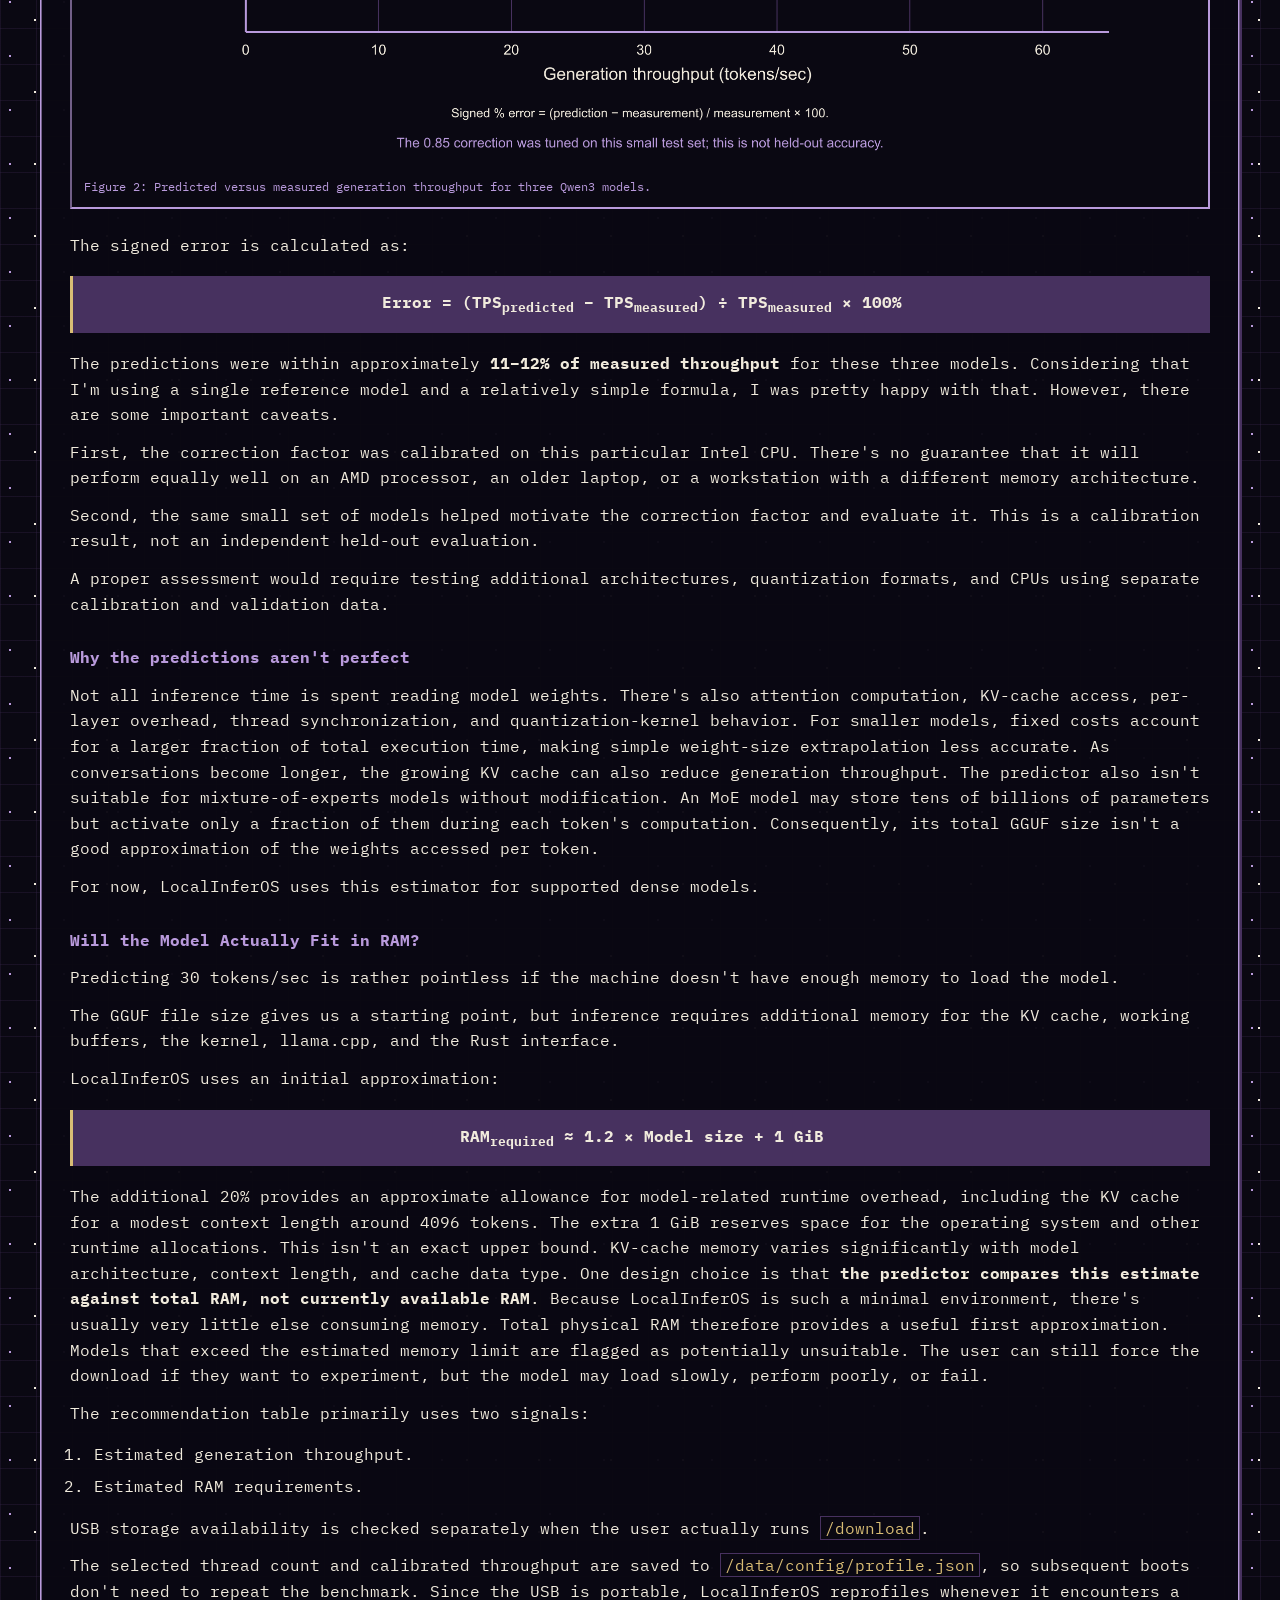
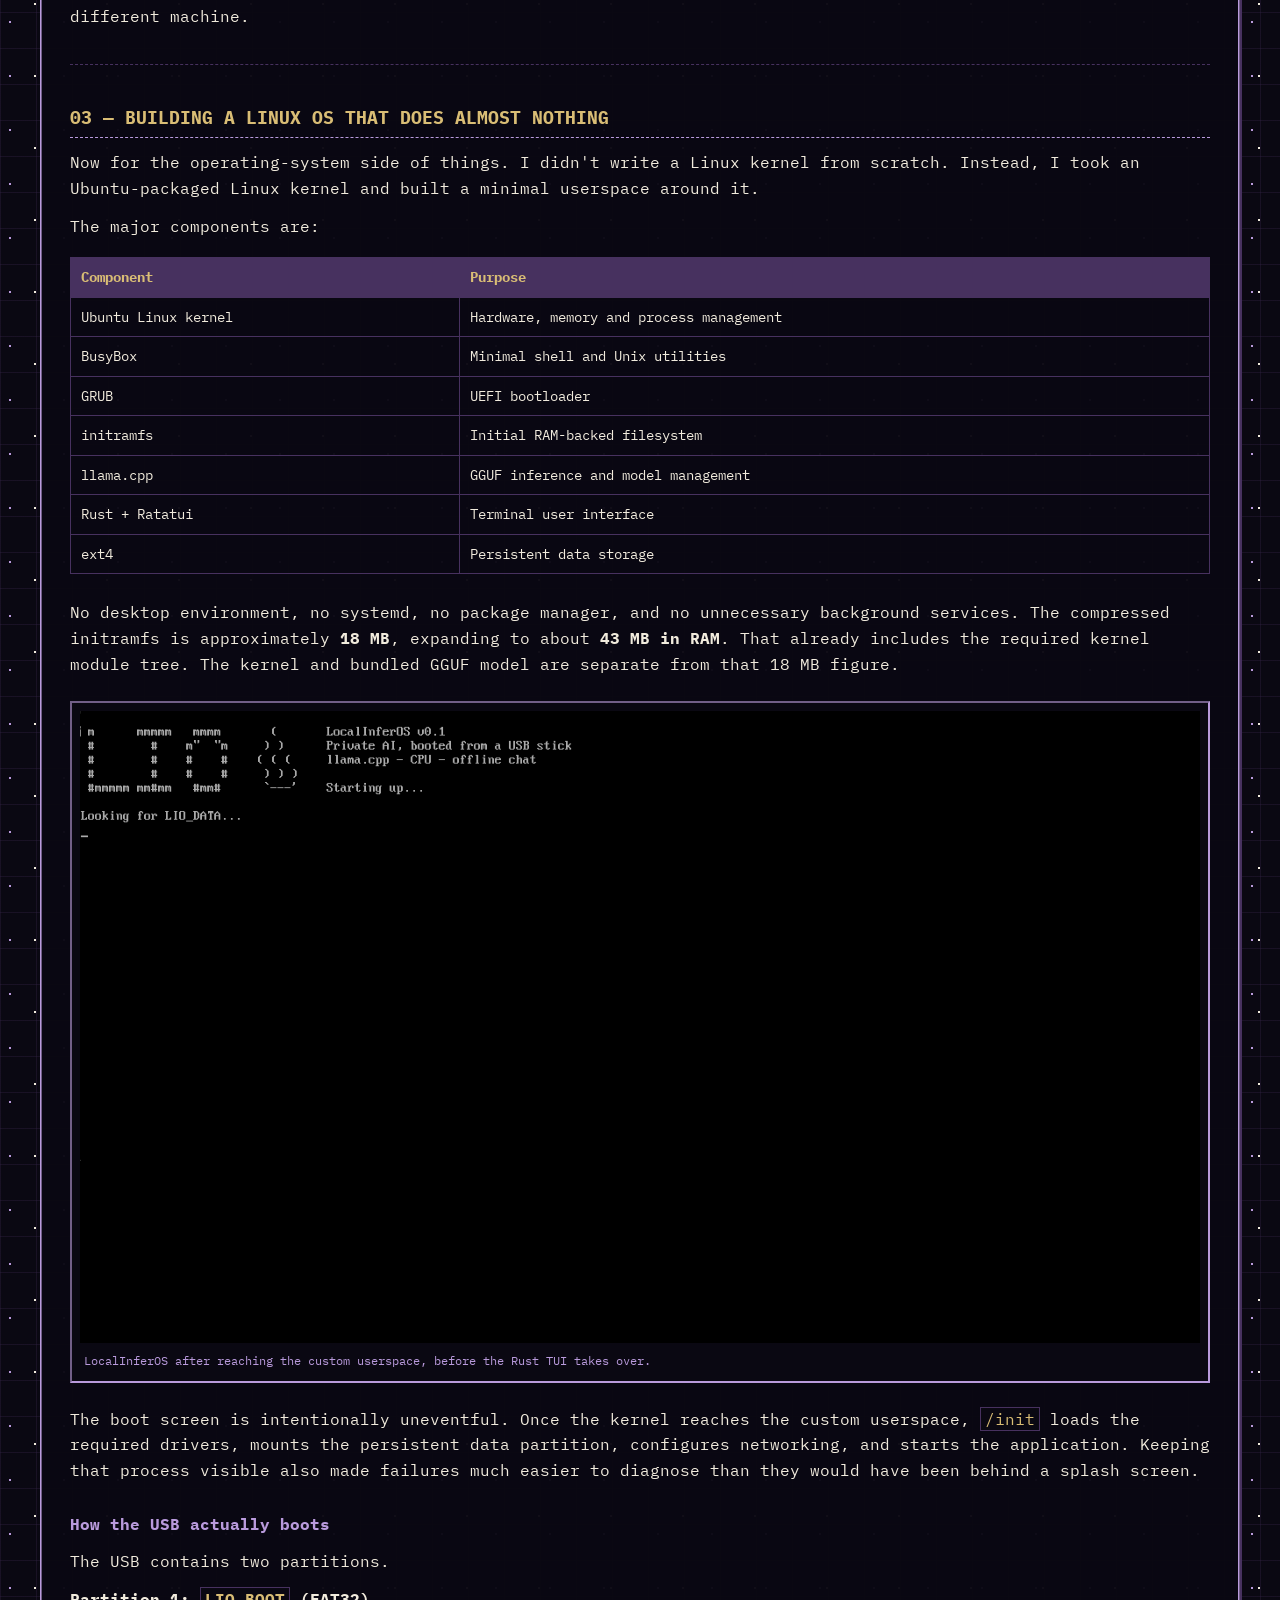
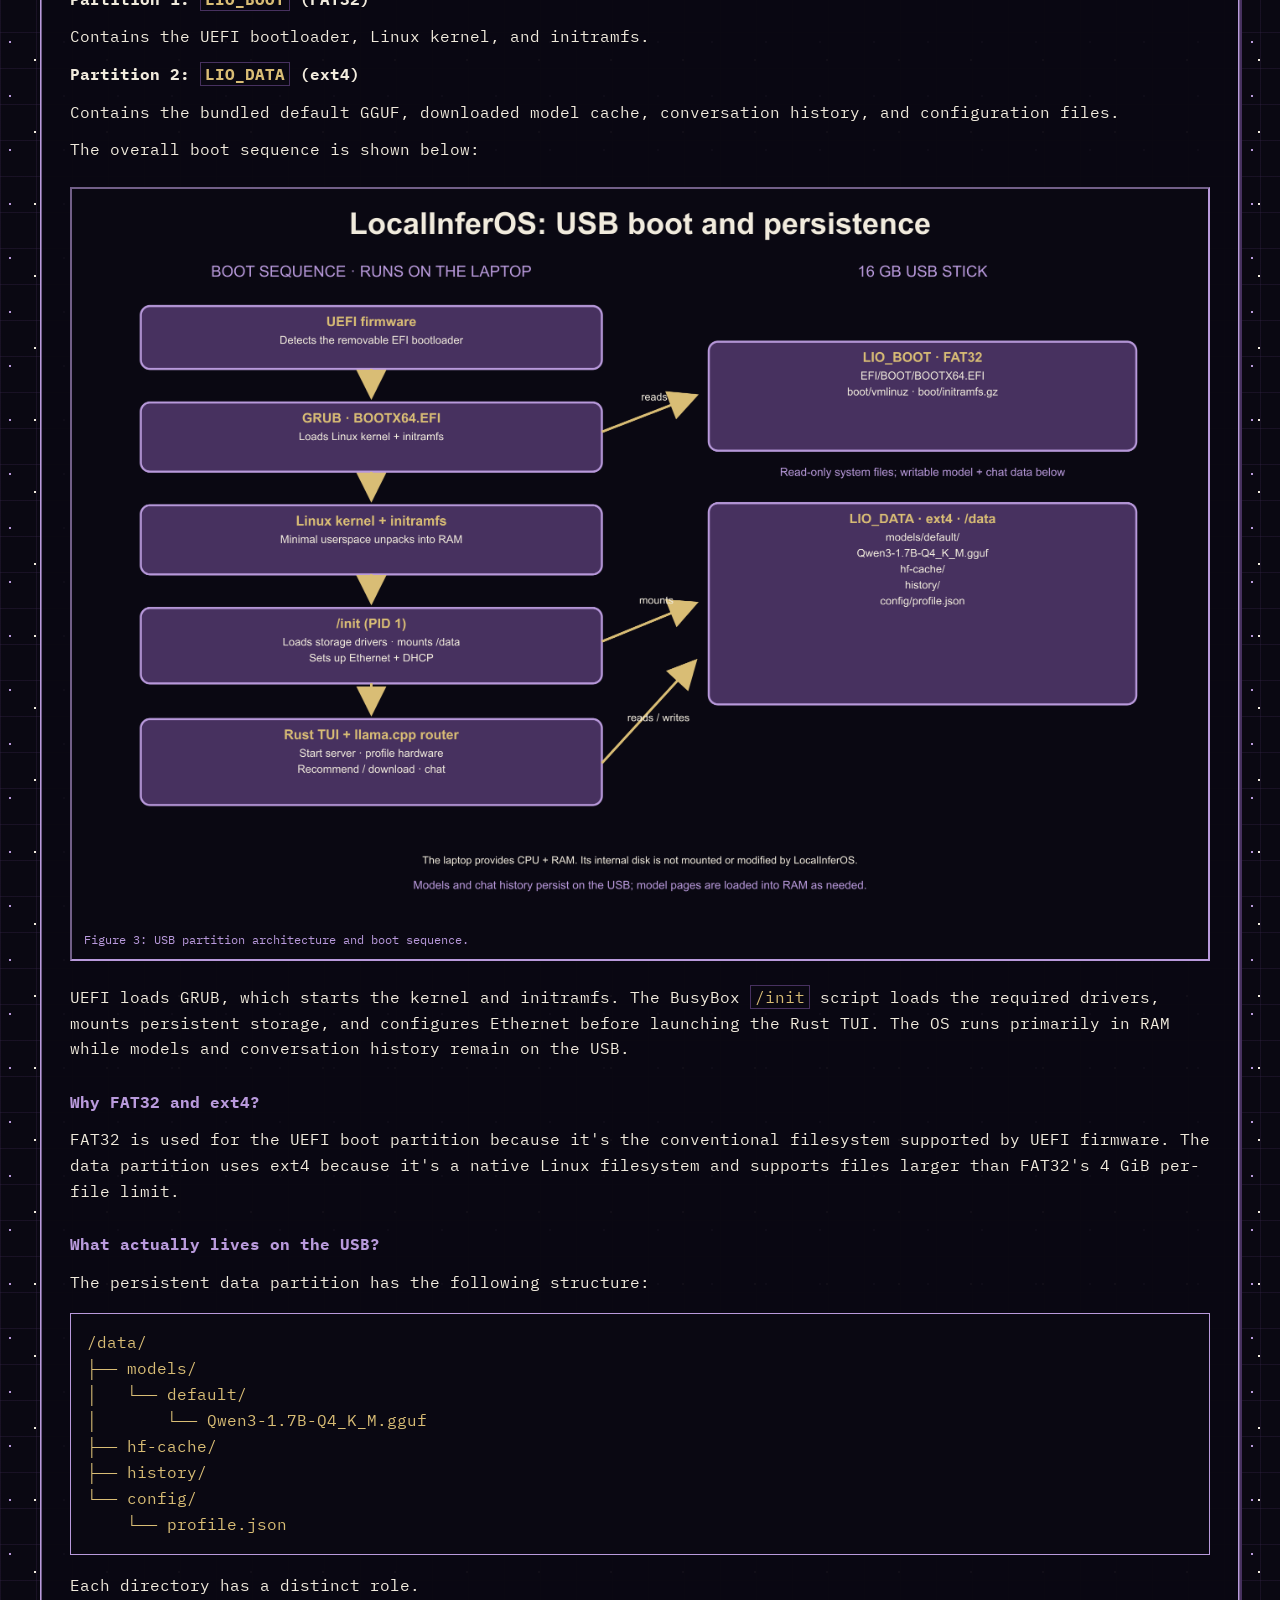
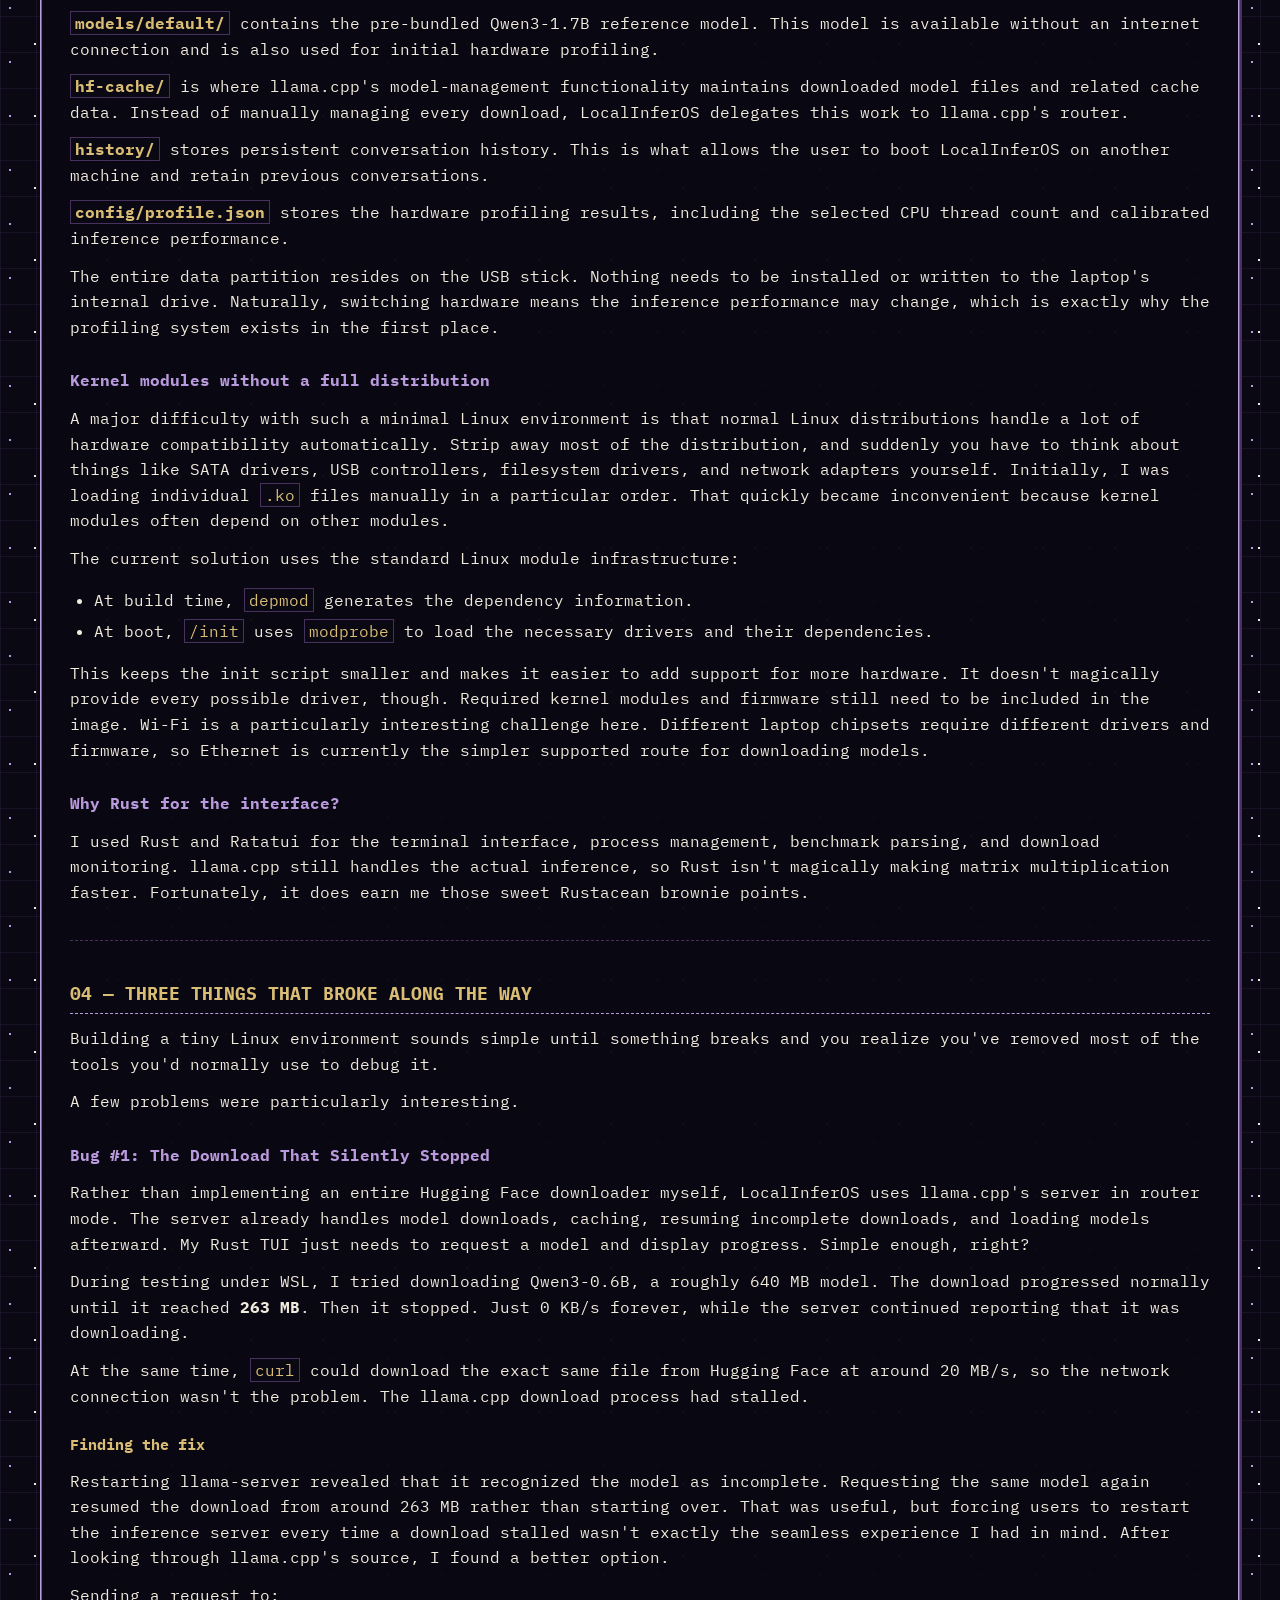
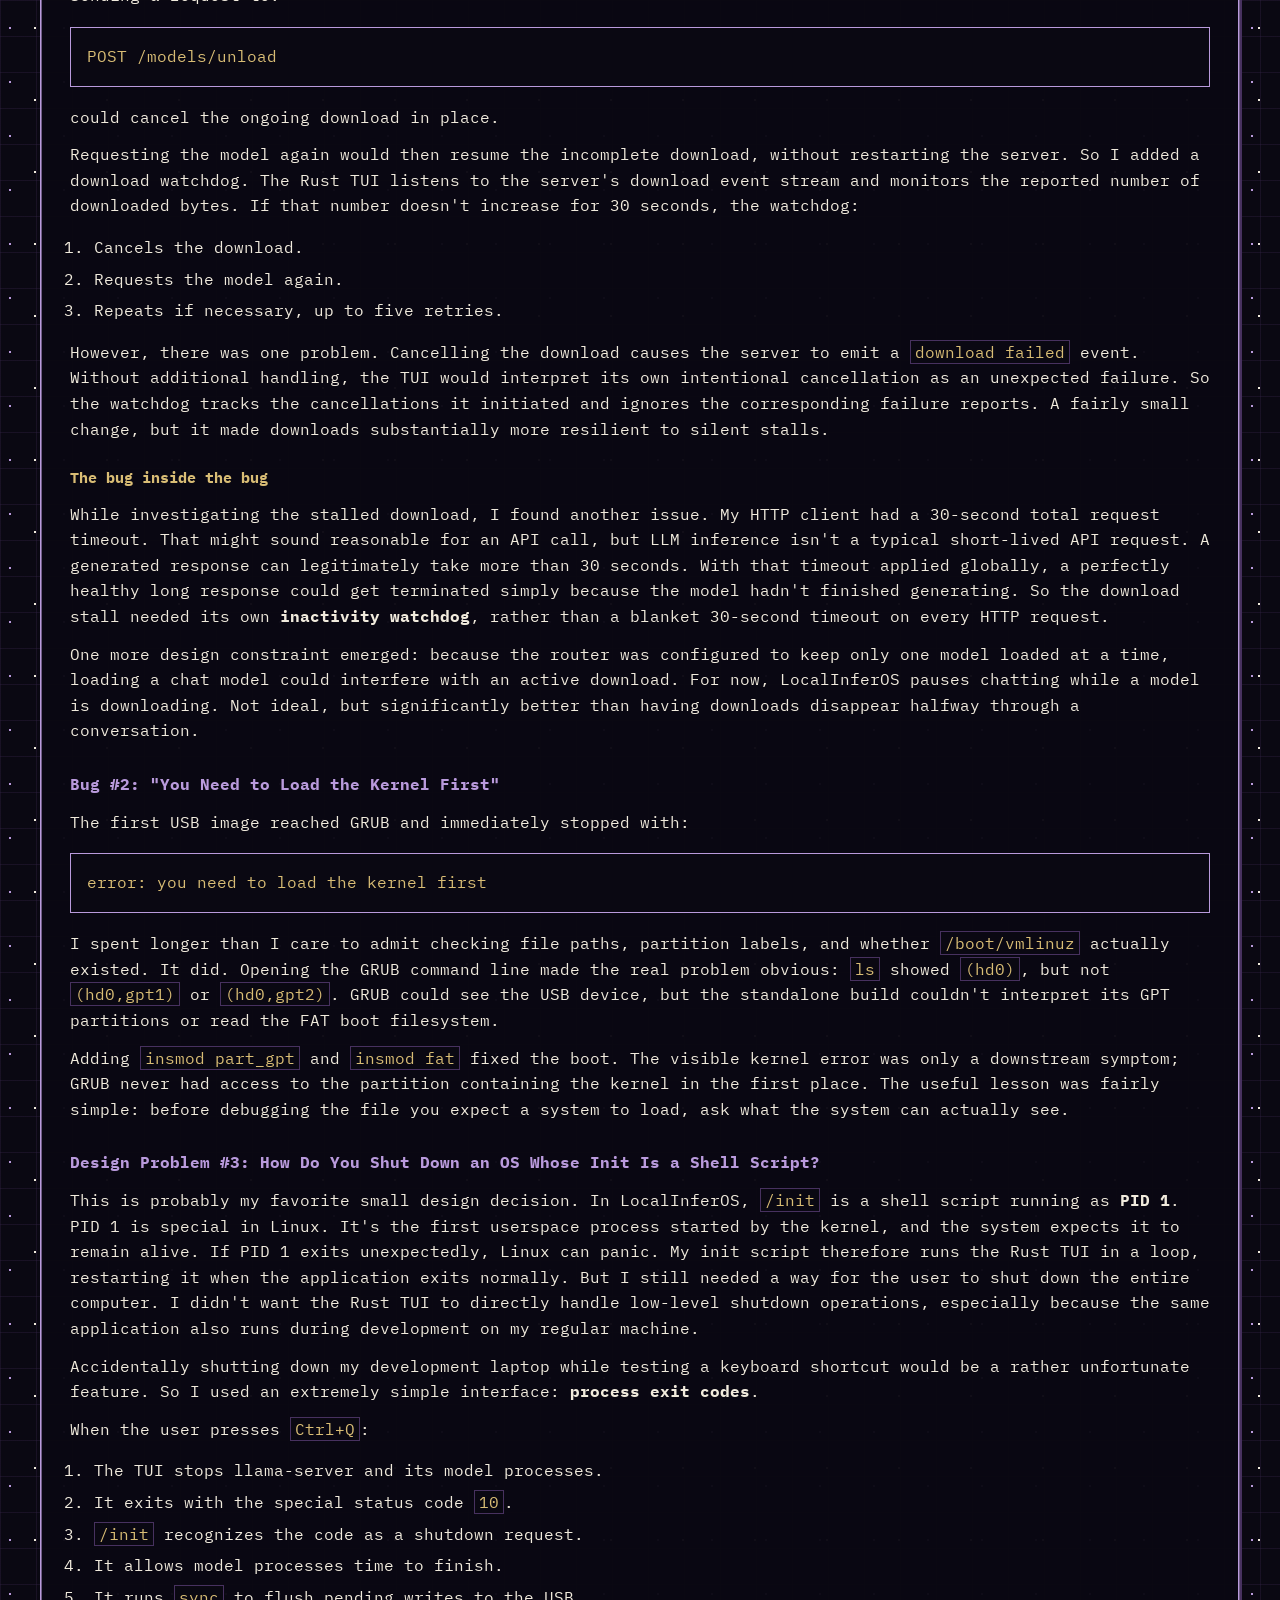
==== commit dc3069a9: "Revise LocalInferOS article and add demo video" ====
--- a/blog/localinferos.html
+++ b/blog/localinferos.html
@@ -4,8 +4,8 @@
   <meta charset="UTF-8">
   <meta name="viewport" content="width=device-width, initial-scale=1.0">
   <meta name="description" content="How Aditya Ghosh built LocalInferOS, an 18 MB Linux environment for portable, hardware-aware local LLM inference.">
-  <title>LocalInferOS: Building an 18 MB Linux Environment | Aditya Ghosh</title>
-  <link rel="stylesheet" href="../css/styles.css?v=19">
+  <title>LocalInferOS: Building an 18 MB Linux Environment for Portable LLM Inference | Aditya Ghosh</title>
+  <link rel="stylesheet" href="../css/styles.css?v=24">
 </head>
 <body class="blog-page" id="top">
 <div class="site-shell">
@@ -14,7 +14,6 @@
     <p class="site-title">PROJECT LOG</p>
     <p><a href="../index.html#projects">← Back to portfolio</a></p>
   </header>
-
   <main>
     <article class="window">
       <h2 class="window-title">▤ BLOG/LOCALINFEROS.TXT <span>×</span></h2>
@@ -22,32 +21,45 @@
         <h1>LocalInferOS: Building an 18 MB Linux Environment for Portable LLM Inference</h1>
         <p class="dek">A bootable USB environment that profiles the host machine, predicts local model performance, and runs llama.cpp without installing anything on the internal drive.</p>
         <p class="blog-meta">PROJECT LOG · LOCAL LLM INFERENCE · RUST / LINUX / LLAMA.CPP</p>
-        <p>Have you ever wished you could run a local LLM that makes the most of your laptop or desktop&#39;s available CPU and RAM? Well, wish no more, for I have the answer to a question you probably never asked.</p>
-<p>Introducing <strong>LocalInferOS</strong>: a minimal BusyBox-based Linux system that uses Ubuntu&#39;s kernel, llama.cpp for inference, and a Rust TUI that boots directly into a local LLM chat interface.</p>
-<p>The entire compressed initramfs is just <strong>18 MB</strong> (43 MB unpacked), including the required kernel module tree. The Linux kernel and model weights are separate, before anyone asks.</p>
-<p>The way it works is fairly simple. You download the <code>.img.xz</code> file from the GitHub releases, decompress it, flash the image onto your USB stick, plug it into your machine, and boot straight into LocalInferOS.</p>
-<p>Instructions for building the image yourself are also provided in the README, for those who are a little extra paranoid about the man upstairs stealing their data to train AI models that&#39;ll eventually replace them. Jkjk (mostly).</p>
-<p>Once you&#39;re in, LocalInferOS profiles your hardware, benchmarks the bundled Qwen3-1.7B model, and uses the results to estimate how fast other local LLMs would run on your machine.</p>
-<p>It then recommends models based on your machine&#39;s RAM and estimated token generation speed. You can download another model over Ethernet or stick with the bundled Qwen3-1.7B and start chatting.</p>
-<p>The interesting part is that <strong>the models, conversation history, and configuration all live on the USB stick itself</strong>. No installation on the laptop&#39;s internal SSD is needed.</p>
+        <nav class="blog-index" aria-label="Article index">
+<h2>Index</h2>
+<ol>
+<li><a href="#section-01">01 — Introduction: What is LocalInferOS?</a></li>
+<li><a href="#section-02">02 — Predicting LLM Performance Without Downloading Every Model</a></li>
+<li><a href="#section-03">03 — Building a Linux OS That Does Almost Nothing</a></li>
+<li><a href="#section-04">04 — Three Things That Broke Along the Way</a></li>
+<li><a href="#section-05">05 — Limitations and What's Next</a></li>
+</ol>
+</nav>
+
+<p><a id="section-01"></a></p>
+<h2>01 — Introduction: What is LocalInferOS?</h2>
+<p>Have you ever wished you could run a local LLM that makes the most of your laptop or desktop&#39;s available CPU and RAM? Well, wish no more, for I have the answer to a question you probably never asked.</p>
+<p>Introducing <strong>LocalInferOS</strong>: a minimal BusyBox-based Linux system that uses Ubuntu&#39;s kernel, llama.cpp for inference, and a Rust TUI that boots directly into a local LLM chat interface. The entire compressed initramfs is just <strong>18 MB</strong> (43 MB unpacked), including the required kernel module tree. The Linux kernel and model weights are separate, before anyone asks.</p>
+<p>The way it works is fairly simple. You download the <code>.img.xz</code> file from the GitHub releases, decompress it, flash the image onto your USB stick, plug it into your machine, and boot straight into LocalInferOS. Instructions for building the image yourself are also provided in the README, for those who are a little extra paranoid about the man upstairs stealing their data to train AI models that&#39;ll eventually replace them. Jkjk (mostly).</p>
+<p>Once you&#39;re in, LocalInferOS profiles your hardware, benchmarks the bundled Qwen3-1.7B model, and uses the results to estimate how fast other local LLMs would run on your machine. It then recommends models based on your machine&#39;s RAM and estimated token generation speed. You can download another model over Ethernet or stick with the bundled Qwen3-1.7B and start chatting. The interesting part is that <strong>the models, conversation history, and configuration all live on the USB stick itself</strong>. No installation on the laptop&#39;s internal SSD is needed.</p>
 <p>But how does all of this actually work?</p>
-<figure class="blog-figure blog-screenshot"><img src="../assets/localinferos-tui.png?v=2" alt="LocalInferOS terminal interface showing the detected hardware profile, model recommendations, and local chat"><figcaption>The finished TUI keeps the hardware profile, model estimates, and local chat in the same terminal interface.</figcaption></figure>
+<figure class="blog-figure blog-screenshot"><img src="../assets/localinferos-tui.png?v=4" alt="LocalInferOS terminal interface showing the detected hardware profile, model recommendations, and local chat"><figcaption>The finished TUI keeps the hardware profile, model estimates, and local chat in the same terminal interface.</figcaption></figure>
+
 <p>This is what the finished system looks like in practice. The top of the TUI shows the detected CPU and RAM, selected llama.cpp thread count, calibrated reference throughput, estimated bandwidth, and model recommendations. The chat remains directly below it, so the profiling logic stays visible without turning the entire system into a benchmarking dashboard.</p>
+<figure class="blog-figure blog-video">
+<video controls preload="metadata" playsinline poster="../assets/localinferos-tui.png?v=4">
+<source src="../assets/localinferos-demo.mp4" type="video/mp4">
+Your browser does not support embedded video. <a href="../assets/localinferos-demo.mp4">Download the LocalInferOS demo recording.</a>
+</video>
+<figcaption>A working LocalInferOS demo showing the system in use.</figcaption>
+</figure>
 <hr>
-<h2>1. Predicting LLM Performance Without Downloading Every Model</h2>
-<p>This was probably the most interesting part of the project.</p>
-<p>Before somebody downloads a multi-gigabyte GGUF model, I wanted LocalInferOS to answer two questions:</p>
+<p><a id="section-02"></a></p>
+<h2>02 — Predicting LLM Performance Without Downloading Every Model</h2>
+<p>This was probably the most interesting part of the project. Before somebody downloads a multi-gigabyte GGUF model, I wanted LocalInferOS to answer two questions:</p>
 <ul>
 <li>Will this model fit in memory?</li>
 <li>How many tokens per second can I realistically expect?</li>
 </ul>
-<p>The obvious solution would be to download every candidate model, benchmark it, and recommend whichever performed best.</p>
-<p>Unfortunately, downloading 30 GB of models to figure out which one works on a 16 GB USB stick seems like a slight design flaw.</p>
-<p>So instead, I wanted to <strong>benchmark a single reference model and use its performance to predict the others</strong>.</p>
+<p>The obvious solution would be to download every candidate model, benchmark it, and recommend whichever performed best. Unfortunately, downloading 30 GB of models to figure out which one works on a 16 GB USB stick seems like a slight design flaw. So instead, I wanted to <strong>benchmark a single reference model and use its performance to predict the others</strong>.</p>
 <h3>Why this works: LLM generation is often memory-bandwidth-bound</h3>
-<p>LLMs generate text autoregressively, meaning they predict one token at a time.</p>
-<p>For a typical dense transformer running single-user inference, generating a token involves matrix-vector operations that access most of the model&#39;s weights.</p>
-<p>These operations perform relatively little arithmetic per byte of weight data. Modern CPUs can execute enormous numbers of arithmetic operations per second, but accessing data from RAM is comparatively expensive.</p>
+<p>LLMs generate text autoregressively, meaning they predict one token at a time. For a typical dense transformer running single-user inference, generating a token involves matrix-vector operations that access most of the model&#39;s weights. These operations perform relatively little arithmetic per byte of weight data. Modern CPUs can execute enormous numbers of arithmetic operations per second, but accessing data from RAM is comparatively expensive.</p>
 <p>Consequently, <strong>single-stream CPU token generation is often limited by memory bandwidth rather than raw computational throughput</strong>.</p>
 <p>This gives us a simple approximation:</p>
 <div class="equation">Tokens/sec ≈ Effective memory bandwidth ÷ Weight bytes accessed per token</div>
@@ -57,22 +69,11 @@
 <div class="equation">40 ÷ 5 = 8 tokens/sec</div>
 
 <p>Double the model size, and generation throughput should roughly halve.</p>
-<p>Of course, this is an approximation. Attention, KV-cache reads, quantization overhead, synchronization, and kernel efficiency all complicate the picture.</p>
-<p>But it&#39;s a useful starting point.</p>
-<p>One important distinction: this model estimates <strong>generation speed</strong>, or the rate at which new tokens appear. Prompt processing is a different workload, where processing multiple tokens together allows greater weight reuse and is often much more compute-intensive.</p>
-<p>LocalInferOS currently predicts generation throughput, not prompt-processing throughput.</p>
-<hr>
-<h2>2. Benchmarking the Reference Model</h2>
-<p>For the reference model, I use <strong>Qwen3-1.7B Q4_K_M</strong>, whose GGUF is approximately 1.28 GB.</p>
-<p>Rather than implementing a benchmarking framework from scratch, I use llama.cpp&#39;s <code>llama-bench</code> tool.</p>
-<p>A simplified benchmark command looks like this:</p>
-<pre><code class="language-bash">llama-bench \
-  -m Qwen3-1.7B-Q4_K_M.gguf \
-  -ngl 0 \
-  -p 0 \
-  -n 64 \
-  -r 1 \
-  -o json
+<p>Of course, this is an approximation. Attention, KV-cache reads, quantization overhead, synchronization, and kernel efficiency all complicate the picture. But it&#39;s a useful starting point.</p>
+<p>One important distinction: this model estimates <strong>generation speed</strong>, or the rate at which new tokens appear. Prompt processing is a different workload, where processing multiple tokens together allows greater weight reuse and is often much more compute-intensive. LocalInferOS currently predicts generation throughput, not prompt-processing throughput.</p>
+<h3>Benchmarking the Reference Model</h3>
+<p>For the reference model, I use <strong>Qwen3-1.7B Q4_K_M</strong>, whose GGUF is approximately 1.28 GB. I used llama.cpp&#39;s <code>llama-bench</code> tool for benchmarking and a simplified benchmark command looks like this:</p>
+<pre><code class="language-bash">llama-bench -m Qwen3-1.7B-Q4_K_M.gguf -ngl 0 -p 0 -n 64 -r 1 -o json
 </code></pre>
 <p>The important arguments are:</p>
 <ul>
@@ -84,10 +85,7 @@
 </ul>
 <p>However, measuring one thread configuration wouldn&#39;t tell us much.</p>
 <h3>Finding the optimal CPU thread count</h3>
-<p>More CPU threads should mean more performance, right?</p>
-<p>Well, not necessarily.</p>
-<p>Initially, adding threads increases inference throughput because more CPU cores can participate in reading weights and performing computations.</p>
-<p>Eventually, though, memory bandwidth becomes saturated. Beyond that point, additional threads contribute little and can sometimes slow things down through contention and synchronization overhead.</p>
+<p>More CPU threads should mean more performance, right? Well, not necessarily. Initially, adding threads increases inference throughput because more CPU cores can participate in reading weights and performing computations. Eventually, though, memory bandwidth becomes saturated. Beyond that point, additional threads contribute little and can sometimes slow things down through contention and synchronization overhead.</p>
 <p>Here&#39;s what I measured on my Intel Core i7-13650HX:</p>
 <table>
 <thead>
@@ -117,41 +115,27 @@
 <td align="right">32.1 tok/s</td>
 </tr>
 </tbody></table>
-<figure class="blog-figure"><img src="../assets/localinferos-thread-scaling.png?v=2" alt="Line chart showing LocalInferOS generation throughput plateauing around six CPU threads"><figcaption>Figure 1: CPU thread count versus generation throughput.</figcaption></figure>
-
-<p>Performance improves significantly between two and six threads, then more or less plateaus.</p>
-<p>My processor exposes 20 logical threads, but using all of them isn&#39;t necessary to achieve near-maximum performance for this workload.</p>
-<p>LocalInferOS therefore tests a series of thread counts rather than assuming that the maximum available count is optimal.</p>
-<p>The profiler starts with a small number of threads, increases the count, and stops after observing a slowdown. On my machine, that means it can stop after testing 2, 4, 6, and 8 threads.</p>
-<p>This is a heuristic rather than an exhaustive optimization. A noisy measurement could cause an early stop, and a later thread count might perform similarly or better.</p>
-<p>Still, it reduces profiling time substantially, with typical runs on my setup taking roughly 10–20 seconds.</p>
-<p>The chosen <code>best_threads</code> value is saved and passed to llama.cpp during normal chat inference.</p>
+<figure class="blog-figure"><img src="../assets/localinferos-thread-scaling.png?v=4" alt="Line chart showing LocalInferOS generation throughput plateauing around six CPU threads"><figcaption>Figure 1: CPU thread count versus generation throughput.</figcaption></figure>
+
+<p>Performance improves significantly between two and six threads, then more or less plateaus. My processor exposes 20 logical threads, but using all of them isn&#39;t necessary to achieve near-maximum performance for this workload. LocalInferOS therefore tests a series of thread counts rather than assuming that the maximum available count is optimal. The profiler starts with a small number of threads, increases the count, and stops after observing a slowdown. On my machine, that means it can stop after testing 2, 4, 6, and 8 threads. This is a heuristic rather than an exhaustive optimization. A noisy measurement could cause an early stop, and a later thread count might perform similarly or better.</p>
+<p>Still, it reduces profiling time substantially, with typical runs on my setup taking roughly 10–20 seconds. The chosen <code>best_threads</code> value is saved and passed to llama.cpp during normal chat inference.</p>
 <h3>Why I don&#39;t trust a single benchmark run</h3>
-<p>While testing, I noticed something strange.</p>
-<p>A 4B model that normally generated around 14 tok/s would occasionally report over 40 tok/s.</p>
-<p>That result would imply effective memory bandwidth greater than I would expect from the laptop&#39;s memory configuration.</p>
-<p>Other runs occasionally reported 0.0 tok/s, even though the benchmark had finished within seconds.</p>
-<p>These anomalies appeared during testing under WSL. Timing or clock behavior is a possible explanation, although I haven&#39;t isolated the exact cause.</p>
-<p>To avoid building the entire predictor around an obviously incorrect measurement, I added a validation step.</p>
+<p>While testing, I noticed something strange. A 4B model that normally generated around 14 tok/s would occasionally report over 40 tok/s. That result would imply effective memory bandwidth greater than I would expect from the laptop&#39;s memory configuration. Other runs occasionally reported 0.0 tok/s, even though the benchmark had finished within seconds. These anomalies appeared during testing under WSL. Timing or clock behavior is a possible explanation, although I haven&#39;t isolated the exact cause. To avoid building the entire predictor around an obviously incorrect measurement, I added a validation step.</p>
 <p>After finding the best thread count, LocalInferOS benchmarks that configuration again.</p>
 <ul>
 <li>If the two measurements agree within 20%, it uses their average.</li>
 <li>If they disagree, it takes a third measurement and uses the median.</li>
 </ul>
 <p>This provides protection against measurement outliers without requiring repeated benchmarking of every thread configuration.</p>
-<hr>
-<h2>3. Estimating Effective Memory Bandwidth</h2>
+<h3>Estimating Effective Memory Bandwidth</h3>
 <p>Once I have a stable generation throughput measurement, I can estimate the effective memory bandwidth achieved by the inference workload.</p>
 <p>The formula is:</p>
 <div class="equation">BW<sub>effective</sub> = TPS<sub>measured</sub> × W<sub>reference</sub></div>
 
-<p>On my laptop, the calibrated generation speed was approximately 32.4 tok/s.</p>
-<p>Using the 1.28 GB reference model:</p>
+<p>On my laptop, the calibrated generation speed was approximately 32.4 tok/s. Using the 1.28 GB reference model:</p>
 <div class="equation">BW<sub>effective</sub> = 32.4 × 1.28 ≈ 41.5 GB/s</div>
 
-<p>This isn&#39;t a direct measurement of physical RAM bandwidth.</p>
-<p>It&#39;s an <strong>inference-derived effective bandwidth</strong>, capturing how efficiently this particular combination of CPU, quantization, llama.cpp implementation, and thread configuration processes the reference model.</p>
-<p>That&#39;s arguably more useful than the memory bandwidth advertised on a hardware specification sheet, because it&#39;s closer to the actual workload I want to predict.</p>
+<p>This isn&#39;t a direct measurement of physical RAM bandwidth. It&#39;s an <strong>inference-derived effective bandwidth</strong>, capturing how efficiently this particular combination of CPU, quantization, llama.cpp implementation, and thread configuration processes the reference model. That&#39;s arguably more useful than the memory bandwidth advertised on a hardware specification sheet, because it&#39;s closer to the actual workload I want to predict.</p>
 <h3>Predicting other models</h3>
 <p>The prediction formula is:</p>
 <div class="equation">TPS<sub>estimated</sub> = 0.85 × BW<sub>effective</sub> ÷ W<sub>candidate</sub></div>
@@ -187,67 +171,36 @@
 <td align="right">−11%</td>
 </tr>
 </tbody></table>
-<figure class="blog-figure"><img src="../assets/localinferos-predicted-vs-measured.png?v=2" alt="Bar chart comparing predicted and measured generation speed for three Qwen3 models"><figcaption>Figure 2: Predicted versus measured generation throughput for three Qwen3 models.</figcaption></figure>
+<figure class="blog-figure"><img src="../assets/localinferos-predicted-vs-measured.png?v=4" alt="Bar chart comparing predicted and measured generation speed for three Qwen3 models"><figcaption>Figure 2: Predicted versus measured generation throughput for three Qwen3 models.</figcaption></figure>
 
 <p>The signed error is calculated as:</p>
 <div class="equation">Error = (TPS<sub>predicted</sub> − TPS<sub>measured</sub>) ÷ TPS<sub>measured</sub> × 100%</div>
 
-<p>The predictions were within approximately <strong>11–12% of measured throughput</strong> for these three models.</p>
-<p>Considering that I&#39;m using a single reference model and a relatively simple formula, I was pretty happy with that.</p>
-<p>However, there are some important caveats.</p>
+<p>The predictions were within approximately <strong>11–12% of measured throughput</strong> for these three models. Considering that I&#39;m using a single reference model and a relatively simple formula, I was pretty happy with that. However, there are some important caveats.</p>
 <p>First, the correction factor was calibrated on this particular Intel CPU. There&#39;s no guarantee that it will perform equally well on an AMD processor, an older laptop, or a workstation with a different memory architecture.</p>
 <p>Second, the same small set of models helped motivate the correction factor and evaluate it. This is a calibration result, not an independent held-out evaluation.</p>
 <p>A proper assessment would require testing additional architectures, quantization formats, and CPUs using separate calibration and validation data.</p>
 <h3>Why the predictions aren&#39;t perfect</h3>
-<p>Not all inference time is spent reading model weights.</p>
-<p>There&#39;s also attention computation, KV-cache access, per-layer overhead, thread synchronization, and quantization-kernel behavior.</p>
-<p>For smaller models, fixed costs account for a larger fraction of total execution time, making simple weight-size extrapolation less accurate.</p>
-<p>As conversations become longer, the growing KV cache can also reduce generation throughput.</p>
-<p>The predictor also isn&#39;t suitable for mixture-of-experts models without modification.</p>
-<p>An MoE model may store tens of billions of parameters but activate only a fraction of them during each token&#39;s computation. Consequently, its total GGUF size isn&#39;t a good approximation of the weights accessed per token.</p>
+<p>Not all inference time is spent reading model weights. There&#39;s also attention computation, KV-cache access, per-layer overhead, thread synchronization, and quantization-kernel behavior. For smaller models, fixed costs account for a larger fraction of total execution time, making simple weight-size extrapolation less accurate. As conversations become longer, the growing KV cache can also reduce generation throughput. The predictor also isn&#39;t suitable for mixture-of-experts models without modification. An MoE model may store tens of billions of parameters but activate only a fraction of them during each token&#39;s computation. Consequently, its total GGUF size isn&#39;t a good approximation of the weights accessed per token.</p>
 <p>For now, LocalInferOS uses this estimator for supported dense models.</p>
-<hr>
-<h2>4. Will the Model Actually Fit in RAM?</h2>
+<h3>Will the Model Actually Fit in RAM?</h3>
 <p>Predicting 30 tokens/sec is rather pointless if the machine doesn&#39;t have enough memory to load the model.</p>
 <p>The GGUF file size gives us a starting point, but inference requires additional memory for the KV cache, working buffers, the kernel, llama.cpp, and the Rust interface.</p>
 <p>LocalInferOS uses an initial approximation:</p>
 <div class="equation">RAM<sub>required</sub> ≈ 1.2 × Model size + 1 GiB</div>
 
-<p>The additional 20% provides an approximate allowance for model-related runtime overhead, including the KV cache for a modest context length around 4096 tokens.</p>
-<p>The extra 1 GiB reserves space for the operating system and other runtime allocations.</p>
-<p>This isn&#39;t an exact upper bound. KV-cache memory varies significantly with model architecture, context length, and cache data type.</p>
-<p>One design choice is that <strong>the predictor compares this estimate against total RAM, not currently available RAM</strong>.</p>
-<p>Because LocalInferOS is such a minimal environment, there&#39;s usually very little else consuming memory. Total physical RAM therefore provides a useful first approximation.</p>
-<p>Models that exceed the estimated memory limit are flagged as potentially unsuitable.</p>
-<p>The user can still force the download if they want to experiment, but the model may load slowly, perform poorly, or fail.</p>
+<p>The additional 20% provides an approximate allowance for model-related runtime overhead, including the KV cache for a modest context length around 4096 tokens. The extra 1 GiB reserves space for the operating system and other runtime allocations. This isn&#39;t an exact upper bound. KV-cache memory varies significantly with model architecture, context length, and cache data type. One design choice is that <strong>the predictor compares this estimate against total RAM, not currently available RAM</strong>. Because LocalInferOS is such a minimal environment, there&#39;s usually very little else consuming memory. Total physical RAM therefore provides a useful first approximation. Models that exceed the estimated memory limit are flagged as potentially unsuitable. The user can still force the download if they want to experiment, but the model may load slowly, perform poorly, or fail.</p>
 <p>The recommendation table primarily uses two signals:</p>
 <ol>
 <li>Estimated generation throughput.</li>
 <li>Estimated RAM requirements.</li>
 </ol>
 <p>USB storage availability is checked separately when the user actually runs <code>/download</code>.</p>
+<p>The selected thread count and calibrated throughput are saved to <code>/data/config/profile.json</code>, so subsequent boots don&#39;t need to repeat the benchmark. Since the USB is portable, LocalInferOS reprofiles whenever it encounters a different machine.</p>
 <hr>
-<h2>5. Saving Hardware Profiles on the USB</h2>
-<p>Benchmarking the same hardware every time you boot would be rather annoying.</p>
-<p>After profiling, LocalInferOS saves the result to:</p>
-<p><code>/data/config/profile.json</code></p>
-<p>An example:</p>
-<pre><code class="language-json">{
-  &quot;cpu&quot;: &quot;13th Gen Intel(R) Core(TM) i7-13650HX&quot;,
-  &quot;cpu_threads&quot;: 20,
-  &quot;ram_bytes&quot;: 10426146816,
-  &quot;best_threads&quot;: 6,
-  &quot;tokens_per_sec&quot;: 32.4,
-  &quot;bandwidth&quot;: 41372369845
-}
-</code></pre>
-<p>The saved profile can populate the recommendations table immediately on subsequent boots.</p>
-<p>However, because portability is a major part of the project, a profile is only valid for the hardware and inference configuration it describes.</p>
-<p>If I move the USB to another laptop, LocalInferOS needs to reprofile that machine rather than blindly reusing the previous laptop&#39;s performance measurements.</p>
-<hr>
-<h2>6. Building an Operating System That Does Almost Nothing</h2>
-<p>Now for the operating-system side of things.</p>
-<p>I didn&#39;t write a Linux kernel from scratch. Instead, I took an Ubuntu-packaged Linux kernel and built a minimal userspace around it.</p>
+<p><a id="section-03"></a></p>
+<h2>03 — Building a Linux OS That Does Almost Nothing</h2>
+<p>Now for the operating-system side of things. I didn&#39;t write a Linux kernel from scratch. Instead, I took an Ubuntu-packaged Linux kernel and built a minimal userspace around it.</p>
 <p>The major components are:</p>
 <table>
 <thead>
@@ -285,10 +238,9 @@
 <td>Persistent data storage</td>
 </tr>
 </tbody></table>
-<p>No desktop environment, no systemd, no package manager, and no unnecessary background services.</p>
-<p>The compressed initramfs is approximately <strong>18 MB</strong>, expanding to about <strong>43 MB in RAM</strong>. That already includes the required kernel module tree.</p>
-<p>The kernel and bundled GGUF model are separate from that 18 MB figure.</p>
-<figure class="blog-figure blog-screenshot"><img src="../assets/localinferos-boot.png?v=2" alt="LocalInferOS boot screen after the custom BusyBox userspace starts"><figcaption>LocalInferOS after reaching the custom userspace, before the Rust TUI takes over.</figcaption></figure>
+<p>No desktop environment, no systemd, no package manager, and no unnecessary background services. The compressed initramfs is approximately <strong>18 MB</strong>, expanding to about <strong>43 MB in RAM</strong>. That already includes the required kernel module tree. The kernel and bundled GGUF model are separate from that 18 MB figure.</p>
+<figure class="blog-figure blog-screenshot"><img src="../assets/localinferos-boot.png?v=4" alt="LocalInferOS boot screen after the custom BusyBox userspace starts"><figcaption>LocalInferOS after reaching the custom userspace, before the Rust TUI takes over.</figcaption></figure>
+
 <p>The boot screen is intentionally uneventful. Once the kernel reaches the custom userspace, <code>/init</code> loads the required drivers, mounts the persistent data partition, configures networking, and starts the application. Keeping that process visible also made failures much easier to diagnose than they would have been behind a splash screen.</p>
 <h3>How the USB actually boots</h3>
 <p>The USB contains two partitions.</p>
@@ -296,54 +248,12 @@
 <p>Contains the UEFI bootloader, Linux kernel, and initramfs.</p>
 <p><strong>Partition 2: <code>LIO_DATA</code> (ext4)</strong></p>
 <p>Contains the bundled default GGUF, downloaded model cache, conversation history, and configuration files.</p>
-<p>The overall boot sequence looks like this:</p>
-<pre><code class="language-text">Power on laptop
-        |
-        v
-UEFI firmware
-        |
-        v
-GRUB
-        |
-        v
-Linux kernel + initramfs
-        |
-        v
-/init (PID 1)
-        |
-        +-- Mount /proc, /sys, /dev
-        |
-        +-- Load USB/SATA drivers
-        |
-        +-- Mount LIO_DATA at /data
-        |
-        +-- Ethernet + DHCP
-        |
-        v
-LocalInferOS Rust TUI
-        |
-        +-- Start llama-server (router)
-        |
-        +-- Profile hardware on first boot
-        |
-        +-- Recommend models
-        |
-        +-- Download or select a model
-        |
-        v
-Chat!
-</code></pre>
-<figure class="blog-figure"><img src="../assets/localinferos-usb-boot-architecture.png?v=2" alt="Diagram of the LocalInferOS UEFI boot sequence and persistent USB partitions"><figcaption>Figure 3: USB partition architecture and boot sequence.</figcaption></figure>
-
-<p>The UEFI firmware finds GRUB on the USB, and GRUB loads the kernel and initramfs into memory.</p>
-<p>The kernel then starts <code>/init</code>, which is a small shell script responsible for initializing the environment.</p>
-<p>Once the required filesystems and devices are available, <code>/init</code> launches the Rust TUI.</p>
-<p>The operating system runs primarily from RAM, while persistent data remains on the USB.</p>
-<p>The GGUF weights are read or memory-mapped from USB storage and brought into RAM as needed. The CPU performs inference using those weights.</p>
+<p>The overall boot sequence is shown below:</p>
+<figure class="blog-figure"><img src="../assets/localinferos-usb-boot-architecture.png?v=4" alt="Diagram of the LocalInferOS UEFI boot sequence and persistent USB partitions"><figcaption>Figure 3: USB partition architecture and boot sequence.</figcaption></figure>
+
+<p>UEFI loads GRUB, which starts the kernel and initramfs. The BusyBox <code>/init</code> script loads the required drivers, mounts persistent storage, and configures Ethernet before launching the Rust TUI. The OS runs primarily in RAM while models and conversation history remain on the USB.</p>
 <h3>Why FAT32 and ext4?</h3>
-<p>FAT32 is used for the UEFI boot partition because it&#39;s the conventional filesystem supported by UEFI firmware.</p>
-<p>The data partition uses ext4 because it&#39;s a native Linux filesystem and supports files larger than FAT32&#39;s 4 GiB per-file limit.</p>
-<p>That last point is particularly important for a system designed to store multi-gigabyte LLMs.</p>
+<p>FAT32 is used for the UEFI boot partition because it&#39;s the conventional filesystem supported by UEFI firmware. The data partition uses ext4 because it&#39;s a native Linux filesystem and supports files larger than FAT32&#39;s 4 GiB per-file limit.</p>
 <h3>What actually lives on the USB?</h3>
 <p>The persistent data partition has the following structure:</p>
 <pre><code class="language-text">/data/
@@ -360,124 +270,51 @@
 <p><strong><code>hf-cache/</code></strong> is where llama.cpp&#39;s model-management functionality maintains downloaded model files and related cache data. Instead of manually managing every download, LocalInferOS delegates this work to llama.cpp&#39;s router.</p>
 <p><strong><code>history/</code></strong> stores persistent conversation history. This is what allows the user to boot LocalInferOS on another machine and retain previous conversations.</p>
 <p><strong><code>config/profile.json</code></strong> stores the hardware profiling results, including the selected CPU thread count and calibrated inference performance.</p>
-<p>The entire data partition resides on the USB stick.</p>
-<p>Nothing needs to be installed or written to the laptop&#39;s internal drive.</p>
-<p>Naturally, switching hardware means the inference performance may change, which is exactly why the profiling system exists in the first place.</p>
+<p>The entire data partition resides on the USB stick. Nothing needs to be installed or written to the laptop&#39;s internal drive. Naturally, switching hardware means the inference performance may change, which is exactly why the profiling system exists in the first place.</p>
 <h3>Kernel modules without a full distribution</h3>
-<p>A major difficulty with such a minimal Linux environment is that normal Linux distributions handle a lot of hardware compatibility automatically.</p>
-<p>Strip away most of the distribution, and suddenly you have to think about things like SATA drivers, USB controllers, filesystem drivers, and network adapters yourself.</p>
-<p>Initially, I was loading individual <code>.ko</code> files manually in a particular order.</p>
-<p>That quickly became inconvenient because kernel modules often depend on other modules.</p>
+<p>A major difficulty with such a minimal Linux environment is that normal Linux distributions handle a lot of hardware compatibility automatically. Strip away most of the distribution, and suddenly you have to think about things like SATA drivers, USB controllers, filesystem drivers, and network adapters yourself. Initially, I was loading individual <code>.ko</code> files manually in a particular order. That quickly became inconvenient because kernel modules often depend on other modules.</p>
 <p>The current solution uses the standard Linux module infrastructure:</p>
 <ul>
 <li>At build time, <code>depmod</code> generates the dependency information.</li>
 <li>At boot, <code>/init</code> uses <code>modprobe</code> to load the necessary drivers and their dependencies.</li>
 </ul>
-<p>This keeps the init script smaller and makes it easier to add support for more hardware.</p>
-<p>It doesn&#39;t magically provide every possible driver, though. Required kernel modules and firmware still need to be included in the image.</p>
-<p>Wi-Fi is a particularly interesting challenge here. Different laptop chipsets require different drivers and firmware, so Ethernet is currently the simpler supported route for downloading models.</p>
-<h3>Testing the USB image</h3>
-<p>Early development used VirtualBox and a bootable ISO.</p>
-<p>The current approach uses <strong>QEMU with UEFI firmware</strong>, booting the USB disk image directly.</p>
-<p>This more closely resembles the real installation process because it tests the partition table, EFI bootloader, and disk filesystem layout together.</p>
-<p>The final release artifact is compressed as <code>.img.xz</code> to avoid distributing an unnecessarily large raw disk image.</p>
+<p>This keeps the init script smaller and makes it easier to add support for more hardware. It doesn&#39;t magically provide every possible driver, though. Required kernel modules and firmware still need to be included in the image. Wi-Fi is a particularly interesting challenge here. Different laptop chipsets require different drivers and firmware, so Ethernet is currently the simpler supported route for downloading models.</p>
+<h3>Why Rust for the interface?</h3>
+<p>I used Rust and Ratatui for the terminal interface, process management, benchmark parsing, and download monitoring. llama.cpp still handles the actual inference, so Rust isn&#39;t magically making matrix multiplication faster. Fortunately, it does earn me those sweet Rustacean brownie points.</p>
 <hr>
-<h2>7. Debugging Stories: When Minimal Linux Isn&#39;t So Minimal</h2>
+<p><a id="section-04"></a></p>
+<h2>04 — Three Things That Broke Along the Way</h2>
 <p>Building a tiny Linux environment sounds simple until something breaks and you realize you&#39;ve removed most of the tools you&#39;d normally use to debug it.</p>
 <p>A few problems were particularly interesting.</p>
 <h3>Bug #1: The Download That Silently Stopped</h3>
-<p>Rather than implementing an entire Hugging Face downloader myself, LocalInferOS uses llama.cpp&#39;s server in router mode.</p>
-<p>The server already handles model downloads, caching, resuming incomplete downloads, and loading models afterward.</p>
-<p>My Rust TUI just needs to request a model and display progress.</p>
-<p>Simple enough, right?</p>
-<p>During testing under WSL, I tried downloading Qwen3-0.6B, a roughly 640 MB model.</p>
-<p>The download progressed normally until it reached <strong>263 MB</strong>.</p>
-<p>Then it stopped.</p>
-<p>No error. No timeout. No exception.</p>
-<p>Just 0 KB/s forever, while the server continued reporting that it was downloading.</p>
-<p>At the same time, <code>curl</code> could download the exact same file from Hugging Face at around 20 MB/s, so the network connection wasn&#39;t the problem.</p>
-<p>The llama.cpp download process had stalled.</p>
+<p>Rather than implementing an entire Hugging Face downloader myself, LocalInferOS uses llama.cpp&#39;s server in router mode. The server already handles model downloads, caching, resuming incomplete downloads, and loading models afterward. My Rust TUI just needs to request a model and display progress. Simple enough, right?</p>
+<p>During testing under WSL, I tried downloading Qwen3-0.6B, a roughly 640 MB model. The download progressed normally until it reached <strong>263 MB</strong>. Then it stopped. Just 0 KB/s forever, while the server continued reporting that it was downloading.</p>
+<p>At the same time, <code>curl</code> could download the exact same file from Hugging Face at around 20 MB/s, so the network connection wasn&#39;t the problem. The llama.cpp download process had stalled.</p>
 <h4>Finding the fix</h4>
-<p>Restarting llama-server revealed that it recognized the model as incomplete.</p>
-<p>Requesting the same model again resumed the download from around 263 MB rather than starting over.</p>
-<p>That was useful, but forcing users to restart the inference server every time a download stalled wasn&#39;t exactly the seamless experience I had in mind.</p>
-<p>After looking through llama.cpp&#39;s source, I found a better option.</p>
+<p>Restarting llama-server revealed that it recognized the model as incomplete. Requesting the same model again resumed the download from around 263 MB rather than starting over. That was useful, but forcing users to restart the inference server every time a download stalled wasn&#39;t exactly the seamless experience I had in mind. After looking through llama.cpp&#39;s source, I found a better option.</p>
 <p>Sending a request to:</p>
 <pre><code class="language-text">POST /models/unload
 </code></pre>
 <p>could cancel the ongoing download in place.</p>
-<p>Requesting the model again would then resume the incomplete download, without restarting the server.</p>
-<p>So I added a download watchdog.</p>
-<p>The Rust TUI listens to the server&#39;s download event stream and monitors the reported number of downloaded bytes.</p>
-<p>If that number doesn&#39;t increase for 30 seconds, the watchdog:</p>
+<p>Requesting the model again would then resume the incomplete download, without restarting the server. So I added a download watchdog. The Rust TUI listens to the server&#39;s download event stream and monitors the reported number of downloaded bytes. If that number doesn&#39;t increase for 30 seconds, the watchdog:</p>
 <ol>
 <li>Cancels the download.</li>
 <li>Requests the model again.</li>
 <li>Repeats if necessary, up to five retries.</li>
 </ol>
-<p>There was one catch.</p>
-<p>Cancelling the download causes the server to emit a <code>download failed</code> event.</p>
-<p>Without additional handling, the TUI would interpret its own intentional cancellation as an unexpected failure.</p>
-<p>So the watchdog tracks the cancellations it initiated and ignores the corresponding failure reports.</p>
-<p>A fairly small change, but it made downloads substantially more resilient to silent stalls.</p>
+<p>However, there was one problem. Cancelling the download causes the server to emit a <code>download failed</code> event. Without additional handling, the TUI would interpret its own intentional cancellation as an unexpected failure. So the watchdog tracks the cancellations it initiated and ignores the corresponding failure reports. A fairly small change, but it made downloads substantially more resilient to silent stalls.</p>
 <h4>The bug inside the bug</h4>
-<p>While investigating the stalled download, I found another issue.</p>
-<p>My HTTP client had a 30-second total request timeout.</p>
-<p>That might sound reasonable for an API call, but LLM inference isn&#39;t a typical short-lived API request.</p>
-<p>A generated response can legitimately take more than 30 seconds.</p>
-<p>With that timeout applied globally, a perfectly healthy long response could get terminated simply because the model hadn&#39;t finished generating.</p>
-<p>So the download stall needed its own <strong>inactivity watchdog</strong>, rather than a blanket 30-second timeout on every HTTP request.</p>
-<p>One more design constraint emerged: because the router was configured to keep only one model loaded at a time, loading a chat model could interfere with an active download.</p>
-<p>For now, LocalInferOS pauses chatting while a model is downloading.</p>
-<p>Not ideal, but significantly better than having downloads disappear halfway through a conversation.</p>
+<p>While investigating the stalled download, I found another issue. My HTTP client had a 30-second total request timeout. That might sound reasonable for an API call, but LLM inference isn&#39;t a typical short-lived API request. A generated response can legitimately take more than 30 seconds. With that timeout applied globally, a perfectly healthy long response could get terminated simply because the model hadn&#39;t finished generating. So the download stall needed its own <strong>inactivity watchdog</strong>, rather than a blanket 30-second timeout on every HTTP request.</p>
+<p>One more design constraint emerged: because the router was configured to keep only one model loaded at a time, loading a chat model could interfere with an active download. For now, LocalInferOS pauses chatting while a model is downloading. Not ideal, but significantly better than having downloads disappear halfway through a conversation.</p>
 <h3>Bug #2: &quot;You Need to Load the Kernel First&quot;</h3>
-<p>This one took considerably longer to understand than it should have.</p>
-<p>The first USB image successfully reached GRUB.</p>
-<p>Unfortunately, instead of booting Linux, GRUB displayed:</p>
+<p>The first USB image reached GRUB and immediately stopped with:</p>
 <pre><code class="language-text">error: you need to load the kernel first
 </code></pre>
-<p>My initial assumption was that the kernel file wasn&#39;t being found.</p>
-<p>I inspected the USB image, checked its partitions, and confirmed that <code>/boot/vmlinuz</code> was present.</p>
-<p>Everything looked correct.</p>
-<p>The boot partition was labelled <code>LIO_BOOT</code>, and the GRUB configuration was supposed to locate it by label.</p>
-<p>One theory was that FAT&#39;s space-padded volume labels were preventing the label lookup from matching correctly.</p>
-<p>So I changed GRUB to search for the kernel file directly instead.</p>
-<p>Same error.</p>
-<p>At this point, I opened the GRUB command line by pressing <code>c</code> at the boot menu.</p>
-<p>Running:</p>
-<pre><code class="language-text">grub&gt; ls
-</code></pre>
-<p>returned:</p>
-<pre><code class="language-text">(proc) (memdisk) (hd0) (cd0)
-</code></pre>
-<p>And there was the problem.</p>
-<p>GRUB could see the USB drive as <code>(hd0)</code>, but it couldn&#39;t see its partitions.</p>
-<p>For a GPT-partitioned USB drive, I expected something like:</p>
-<pre><code class="language-text">(hd0,gpt1) (hd0,gpt2)
-</code></pre>
-<p>Without access to those partitions, GRUB couldn&#39;t locate the kernel, regardless of whether I searched by label or filename.</p>
-<p>The actual cause was missing partition-table support in the standalone GRUB setup.</p>
-<p>GRUB needs the <code>part_gpt</code> module to interpret GPT partition tables and the <code>fat</code> module to read the boot filesystem.</p>
-<p>Adding these lines to the GRUB configuration fixed the problem:</p>
-<pre><code class="language-text">insmod part_gpt
-insmod fat
-</code></pre>
-<p>The lesson here was that the visible error wasn&#39;t necessarily the actual problem.</p>
-<p>&quot;You need to load the kernel first&quot; was a downstream symptom.</p>
-<p>The kernel wasn&#39;t loaded because GRUB couldn&#39;t find it.</p>
-<p>GRUB couldn&#39;t find it because it couldn&#39;t read the partitions.</p>
-<p>And it couldn&#39;t read the partitions because the relevant module wasn&#39;t available to its configuration.</p>
-<p>Sometimes the best debugging tool is simply asking the system what it can actually see.</p>
+<p>I spent longer than I care to admit checking file paths, partition labels, and whether <code>/boot/vmlinuz</code> actually existed. It did. Opening the GRUB command line made the real problem obvious: <code>ls</code> showed <code>(hd0)</code>, but not <code>(hd0,gpt1)</code> or <code>(hd0,gpt2)</code>. GRUB could see the USB device, but the standalone build couldn&#39;t interpret its GPT partitions or read the FAT boot filesystem.</p>
+<p>Adding <code>insmod part_gpt</code> and <code>insmod fat</code> fixed the boot. The visible kernel error was only a downstream symptom; GRUB never had access to the partition containing the kernel in the first place. The useful lesson was fairly simple: before debugging the file you expect a system to load, ask what the system can actually see.</p>
 <h3>Design Problem #3: How Do You Shut Down an OS Whose Init Is a Shell Script?</h3>
-<p>This is probably my favorite small design decision.</p>
-<p>In LocalInferOS, <code>/init</code> is a shell script running as <strong>PID 1</strong>.</p>
-<p>PID 1 is special in Linux. It&#39;s the first userspace process started by the kernel, and the system expects it to remain alive.</p>
-<p>If PID 1 exits unexpectedly, Linux can panic.</p>
-<p>My init script therefore runs the Rust TUI in a loop, restarting it when the application exits normally.</p>
-<p>But I still needed a way for the user to shut down the entire computer.</p>
-<p>I didn&#39;t want the Rust TUI to directly handle low-level shutdown operations, especially because the same application also runs during development on my regular machine.</p>
-<p>Accidentally shutting down my development laptop while testing a keyboard shortcut would be a rather unfortunate feature.</p>
-<p>So I used an extremely simple interface: <strong>process exit codes</strong>.</p>
+<p>This is probably my favorite small design decision. In LocalInferOS, <code>/init</code> is a shell script running as <strong>PID 1</strong>. PID 1 is special in Linux. It&#39;s the first userspace process started by the kernel, and the system expects it to remain alive. If PID 1 exits unexpectedly, Linux can panic. My init script therefore runs the Rust TUI in a loop, restarting it when the application exits normally. But I still needed a way for the user to shut down the entire computer. I didn&#39;t want the Rust TUI to directly handle low-level shutdown operations, especially because the same application also runs during development on my regular machine.</p>
+<p>Accidentally shutting down my development laptop while testing a keyboard shortcut would be a rather unfortunate feature. So I used an extremely simple interface: <strong>process exit codes</strong>.</p>
 <p>When the user presses <code>Ctrl+Q</code>:</p>
 <ol>
 <li>The TUI stops llama-server and its model processes.</li>
@@ -488,8 +325,8 @@
 <li>It unmounts <code>/data</code> cleanly, or switches to a read-only state if something still holds it open.</li>
 <li>Finally, it invokes <code>poweroff -f</code>.</li>
 </ol>
-<p>If the TUI exits normally with code <code>0</code>, such as through <code>Ctrl+C</code>, <code>/init</code> restarts it instead.</p>
-<p>Conceptually, the contract looks like this:</p>
+<p>If the TUI exits normally with code <code>0</code>, such as through <code>Ctrl+C</code>, <code>/init</code> restarts it instead.
+Conceptually, the contract looks like this:</p>
 <pre><code class="language-text">Rust TUI exits
        |
        v
@@ -501,25 +338,10 @@
                  Unmount /data
                  Power off
 </code></pre>
-<p>The neat part is that <strong>the Rust application doesn&#39;t need to know whether it&#39;s running as part of a bootable operating system</strong>.</p>
-<p>It simply exits with a status code.</p>
-<p>On a regular development machine, there is no LocalInferOS <code>/init</code> supervising it, so <code>Ctrl+Q</code> just exits the application.</p>
-<p>On the USB-booted OS, PID 1 interprets the exact same action as a shutdown request.</p>
-<p>No systemd, no D-Bus, no custom IPC protocol.</p>
-<p>Just an integer passed from one process to another.</p>
-<p>Sometimes the simplest interface really is the best one.</p>
+<p>The neat part is that <strong>the Rust application doesn&#39;t need to know whether it&#39;s running as part of a bootable operating system</strong>. It simply exits with a status code. On a regular development machine, there is no LocalInferOS <code>/init</code> supervising it, so <code>Ctrl+Q</code> just exits the application. On the USB-booted OS, PID 1 interprets the exact same action as a shutdown request. No systemd, no D-Bus, no custom IPC protocol.</p>
 <hr>
-<h2>8. Why Rust for the Interface?</h2>
-<p>Because I wanted a responsive terminal UI, and because I apparently needed another excuse to write Rust.</p>
-<p>LocalInferOS uses Ratatui to render its chat interface, hardware information, model recommendations, and download progress directly in the terminal.</p>
-<p>There is no graphical desktop environment involved.</p>
-<p>Rust handles the application-level logic: launching and supervising inference processes, parsing benchmark results, monitoring download events, and saving configuration.</p>
-<p>It doesn&#39;t implement the underlying model download protocol itself; that work is delegated to llama.cpp&#39;s router.</p>
-<p>The actual LLM computation also happens in llama.cpp, so Rust isn&#39;t magically accelerating matrix multiplication.</p>
-<p>But it&#39;s a good fit for building the interface and the surrounding systems code.</p>
-<p>And, of course, there are those sweet Rustacean brownie points.</p>
-<hr>
-<h2>9. Limitations and Future Work</h2>
+<p><a id="section-05"></a></p>
+<h2>05 — Limitations and What&#39;s Next</h2>
 <p>As much as I&#39;d like to claim that LocalInferOS is the future of computing, there are a few things it doesn&#39;t do yet.</p>
 <p><strong>CPU-only inference.</strong> GPU acceleration would be extremely useful, but supporting NVIDIA, AMD, and Intel GPUs across different laptops introduces substantial driver and backend complexity.</p>
 <p><strong>Limited Wi-Fi support.</strong> Ethernet works with supported hardware, but broad Wi-Fi compatibility requires additional chipset drivers, firmware, and authentication support.</p>
@@ -527,7 +349,7 @@
 <p><strong>Approximate throughput predictions.</strong> The predictor assumes dense, memory-bandwidth-dominated inference. Its correction factor was calibrated on one CPU, and the validation set is small.</p>
 <p><strong>Prompt processing isn&#39;t predicted.</strong> For longer inputs, prefill latency can be a substantial part of the total response time.</p>
 <p><strong>Thermal throttling.</strong> A short benchmark on a cool laptop may not reflect performance after several minutes of sustained inference.</p>
-<p>There are several directions I&#39;d like to explore next:</p>
+<p>If I was to spend more time developing this here are some of the things I&#39;d like to explore next:</p>
 <ul>
 <li>A more accurate throughput predictor using GGML operator-level benchmarking.</li>
 <li>GPU acceleration and mixed CPU/GPU offloading.</li>
@@ -536,20 +358,11 @@
 <li>More accurate RAM requirements based on each model&#39;s KV-cache configuration.</li>
 <li>A larger evaluation of predicted versus measured inference speed.</li>
 </ul>
-<p>In particular, I think the performance predictor has the most room for technically interesting improvements.</p>
-<p>The current approximation is useful, but it would be fascinating to see whether benchmarking a small set of quantized kernels could predict the throughput of unseen models more accurately across different hardware.</p>
-<hr>
-<h2>10. Final Thoughts</h2>
-<p>LocalInferOS started as a fairly simple question:</p>
-<p><strong>How much of a Linux environment can you strip away before you&#39;re left with just enough to run a local LLM?</strong></p>
-<p>It turns out, quite a lot.</p>
-<p>The result is an approximately 18 MB compressed initramfs, a Rust terminal interface, llama.cpp, and a USB stick containing everything needed for the supported setup.</p>
-<p>But the most interesting part wasn&#39;t necessarily shrinking the system.</p>
-<p>It was figuring out how to make inference adapt to the hardware available, and how to estimate model performance without downloading every candidate first.</p>
-<p>There are still plenty of limitations, and the prediction algorithm is far from universally accurate. But the initial results are encouraging.</p>
-<p>And there&#39;s something satisfying about carrying an entire local AI environment on a USB stick, plugging it into a compatible machine, and booting without installing anything on the internal drive.</p>
-<p>Is this the future of computing?</p>
-<p>Obviously. An entirely unbiased opinion from someone who spent far too much time building it.</p>
+<p>In particular, I think the performance predictor has the most room for technically interesting improvements. The current approximation is useful, but it would be fascinating to see whether benchmarking a small set of quantized kernels could predict the throughput of unseen models more accurately across different hardware.</p>
+<h3>Final thoughts</h3>
+<p>LocalInferOS started with a fairly simple question: <strong>how much of a Linux environment can you strip away before you&#39;re left with just enough to run a local LLM?</strong> It turns out, quite a lot.</p>
+<p>The 18 MB initramfs is satisfying, but the more interesting part was making inference adapt to whatever hardware happens to boot the USB. The predictor is still approximate and the supported hardware is deliberately narrow, but the initial results are encouraging.</p>
+<p>And there is something fun about carrying an entire local AI environment on a USB stick, plugging it into a compatible machine, and chatting without installing anything on the internal drive. Is this the future of computing? Obviously. An entirely unbiased opinion from someone who spent far too much time building it.</p>
 <p><strong>GitHub:</strong> <a href="https://github.com/adixg/localinferos">github.com/adixg/localinferos</a></p>
 <p><strong>Release and build instructions:</strong> <a href="https://github.com/adixg/localinferos#readme">GitHub releases and README</a></p>
 
--- a/css/styles.css
+++ b/css/styles.css
@@ -1,3 +1,5 @@
+@import url("https://fonts.googleapis.com/css2?family=Cormorant+Garamond:wght@600;700&family=IBM+Plex+Mono:ital,wght@0,400;0,500;0,600;0,700;1,400&family=VT323&display=swap");
+
 :root {
   --bg: #0a0812;
   --panel: #0a0812;
@@ -22,7 +24,7 @@
     linear-gradient(rgba(71, 49, 95, .24) 1px, transparent 1px),
     linear-gradient(90deg, rgba(71, 49, 95, .24) 1px, transparent 1px);
   background-size: 54px 54px, 72px 72px, 36px 36px, 36px 36px;
-  font-family: "Courier New", monospace;
+  font-family: "IBM Plex Mono", "Courier New", monospace;
   font-size: 16px;
   line-height: 1.6;
 }
@@ -45,7 +47,7 @@
 .site-header h1 {
   margin: 0;
   color: var(--cream);
-  font: bold clamp(3.2rem, 7vw, 6rem)/.95 Georgia, serif;
+  font: 700 clamp(3.2rem, 7vw, 6rem)/.9 "Cormorant Garamond", Georgia, serif;
   letter-spacing: .03em;
   text-shadow: 4px 4px 0 var(--deep-purple), 7px 7px 0 var(--bg);
 }
@@ -58,7 +60,7 @@
 .sidebar, main { display: grid; gap: 10px; }
 
 .window { min-width: 0; border: 2px ridge var(--purple); background: rgba(10,8,18,.97); box-shadow: 2px 2px 0 var(--deep-purple); }
-.window-title { min-height: 24px; margin: 0; padding: 3px 7px; border-bottom: 2px ridge var(--purple); color: var(--cream); background: var(--deep-purple); font-size: .78rem; line-height: 16px; letter-spacing: .05em; }
+.window-title { min-height: 26px; margin: 0; padding: 3px 7px; border-bottom: 2px ridge var(--purple); color: var(--cream); background: var(--deep-purple); font-family: "VT323", "Courier New", monospace; font-size: 1.05rem; font-weight: 400; line-height: 18px; letter-spacing: .05em; }
 .window-title span { float: right; width: 15px; height: 15px; border: 1px outset var(--muted); text-align: center; line-height: 12px; }
 .window-content { padding: 14px; }
 .window-content p:first-child { margin-top: 0; }
@@ -121,7 +123,7 @@
 .badges span { min-height: 38px; padding: 4px; border: 2px outset var(--purple); color: var(--bg); background: var(--cream); font: 9px Arial,sans-serif; text-align: center; }
 .badges span:nth-child(3n + 2) { background: var(--purple); } .badges span:nth-child(3n) { background: var(--gold); }
 .contact-links a { overflow-wrap: anywhere; }
-.note { margin-top: 10px; padding: 12px; color: var(--bg); background: var(--gold); font-family: Georgia,serif; font-style: italic; transform: rotate(-1deg); }
+.note { margin-top: 10px; padding: 12px; color: var(--bg); background: var(--gold); font-family: "Cormorant Garamond", Georgia, serif; font-size: 1.05rem; font-style: italic; font-weight: 600; transform: rotate(-1deg); }
 
 footer { margin-top: 10px; padding: 9px; border: 2px ridge var(--purple); background: var(--bg); display: flex; gap: 12px; align-items: center; justify-content: space-between; text-align: center; }
 footer a, footer small { padding: 5px 10px; border: 2px outset var(--purple); background: var(--deep-purple); }
@@ -133,7 +135,7 @@
 .blog-page .site-title { margin-top: 8px; }
 .blog-page main { margin-top: 12px; }
 .blog-article { padding: clamp(18px, 2.2vw, 28px); }
-.blog-article h1 { margin: 0; color: var(--cream); font: bold clamp(2rem, 5vw, 3.5rem)/1.08 Georgia, serif; }
+.blog-article h1 { margin: 0; color: var(--cream); font: 700 clamp(2rem, 5vw, 3.5rem)/1.02 "Cormorant Garamond", Georgia, serif; }
 .blog-article h2 { margin: 38px 0 10px; padding-bottom: 5px; border-bottom: 1px dashed var(--line); color: var(--gold); font-size: 1.15rem; text-transform: uppercase; }
 .blog-article h3 { margin: 28px 0 8px; color: var(--purple); font-size: 1rem; }
 .blog-article h4 { margin: 24px 0 8px; color: var(--gold); font-size: .92rem; }
@@ -144,11 +146,19 @@
 .blog-article hr { margin: 34px 0; border-top: 1px dashed var(--deep-purple); }
 .blog-article .dek { color: var(--cream); font-size: 1.12rem; }
 .blog-meta { margin: 14px 0 24px; color: var(--purple); font-size: .76rem; letter-spacing: .04em; }
+.blog-index { margin: 22px 0 30px; padding: 16px 18px; border: 2px ridge var(--purple); background: var(--bg); box-shadow: inset 0 0 24px rgba(71,49,95,.45); }
+.blog-index h2 { margin: 0 0 12px; padding: 0 0 6px; border-bottom: 1px dashed var(--purple); color: var(--gold); font-family: "VT323", "Courier New", monospace; font-size: 1.35rem; letter-spacing: .08em; text-transform: uppercase; }
+.blog-index ol { display: grid; grid-template-columns: 1fr; gap: 7px; margin: 0; padding-left: 28px; }
+.blog-index li { padding-left: 3px; color: var(--gold); }
+.blog-index a { color: var(--cream); }
+.blog-article h2[id] { scroll-margin-top: 14px; }
+.blog-article > a[id] { display: block; scroll-margin-top: 14px; }
 .blog-figure { margin: 24px 0; padding: 8px; border: 2px inset var(--purple); background: var(--bg); }
 .blog-figure img { display: block; width: 100%; height: auto; }
+.blog-video video { display: block; width: 100%; height: auto; max-height: 78vh; background: var(--bg); }
 .blog-figure figcaption { padding: 8px 4px 2px; color: var(--muted); font-size: .76rem; }
 .blog-article pre, .architecture { overflow-x: auto; margin: 18px 0; padding: 16px; border: 1px solid var(--purple); color: var(--gold); background: var(--bg); line-height: 1.5; }
-.blog-article code { color: var(--gold); font-family: "Courier New", monospace; }
+.blog-article code { color: var(--gold); font-family: "IBM Plex Mono", "Courier New", monospace; }
 .blog-article p code, .blog-article li code { padding: 1px 4px; border: 1px solid var(--deep-purple); background: var(--bg); }
 .blog-article table { width: 100%; margin: 18px 0 26px; border-collapse: collapse; font-size: .88rem; }
 .blog-article th, .blog-article td { padding: 8px 10px; border: 1px solid var(--deep-purple); text-align: left; }
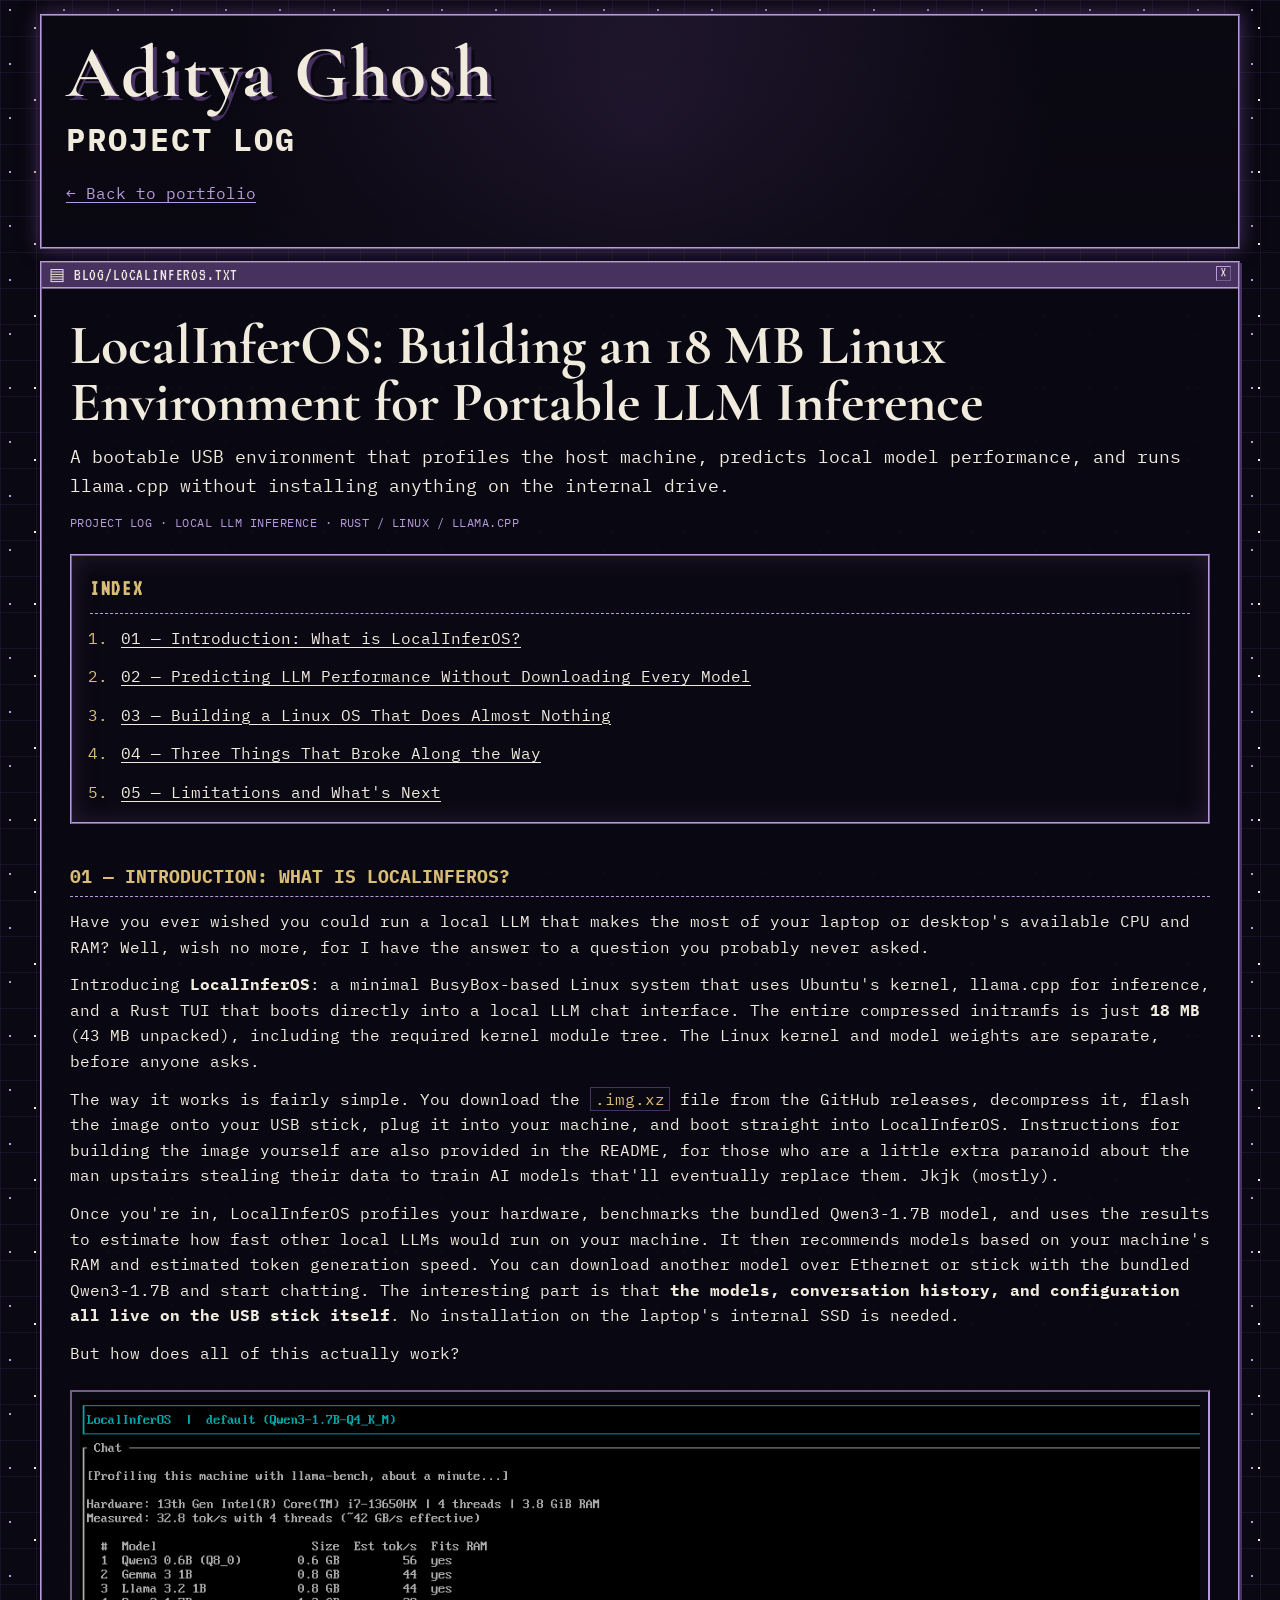
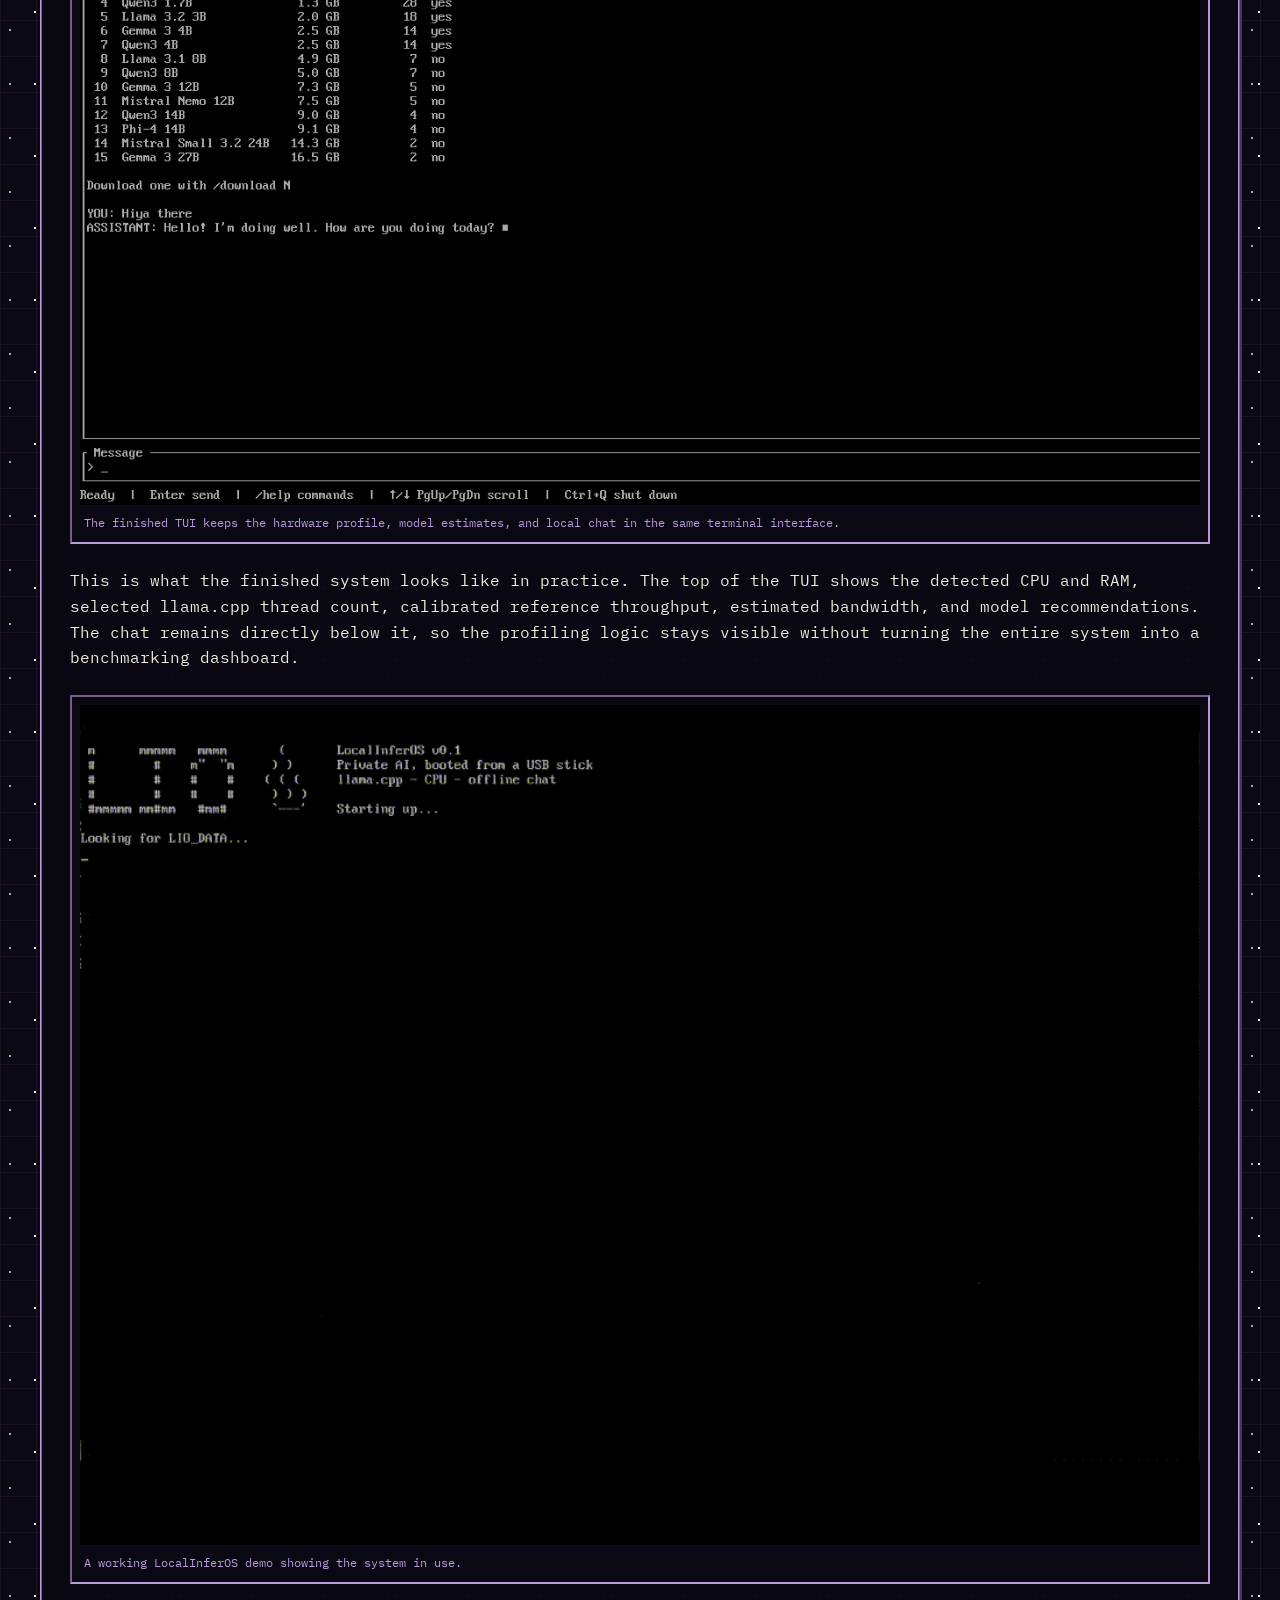
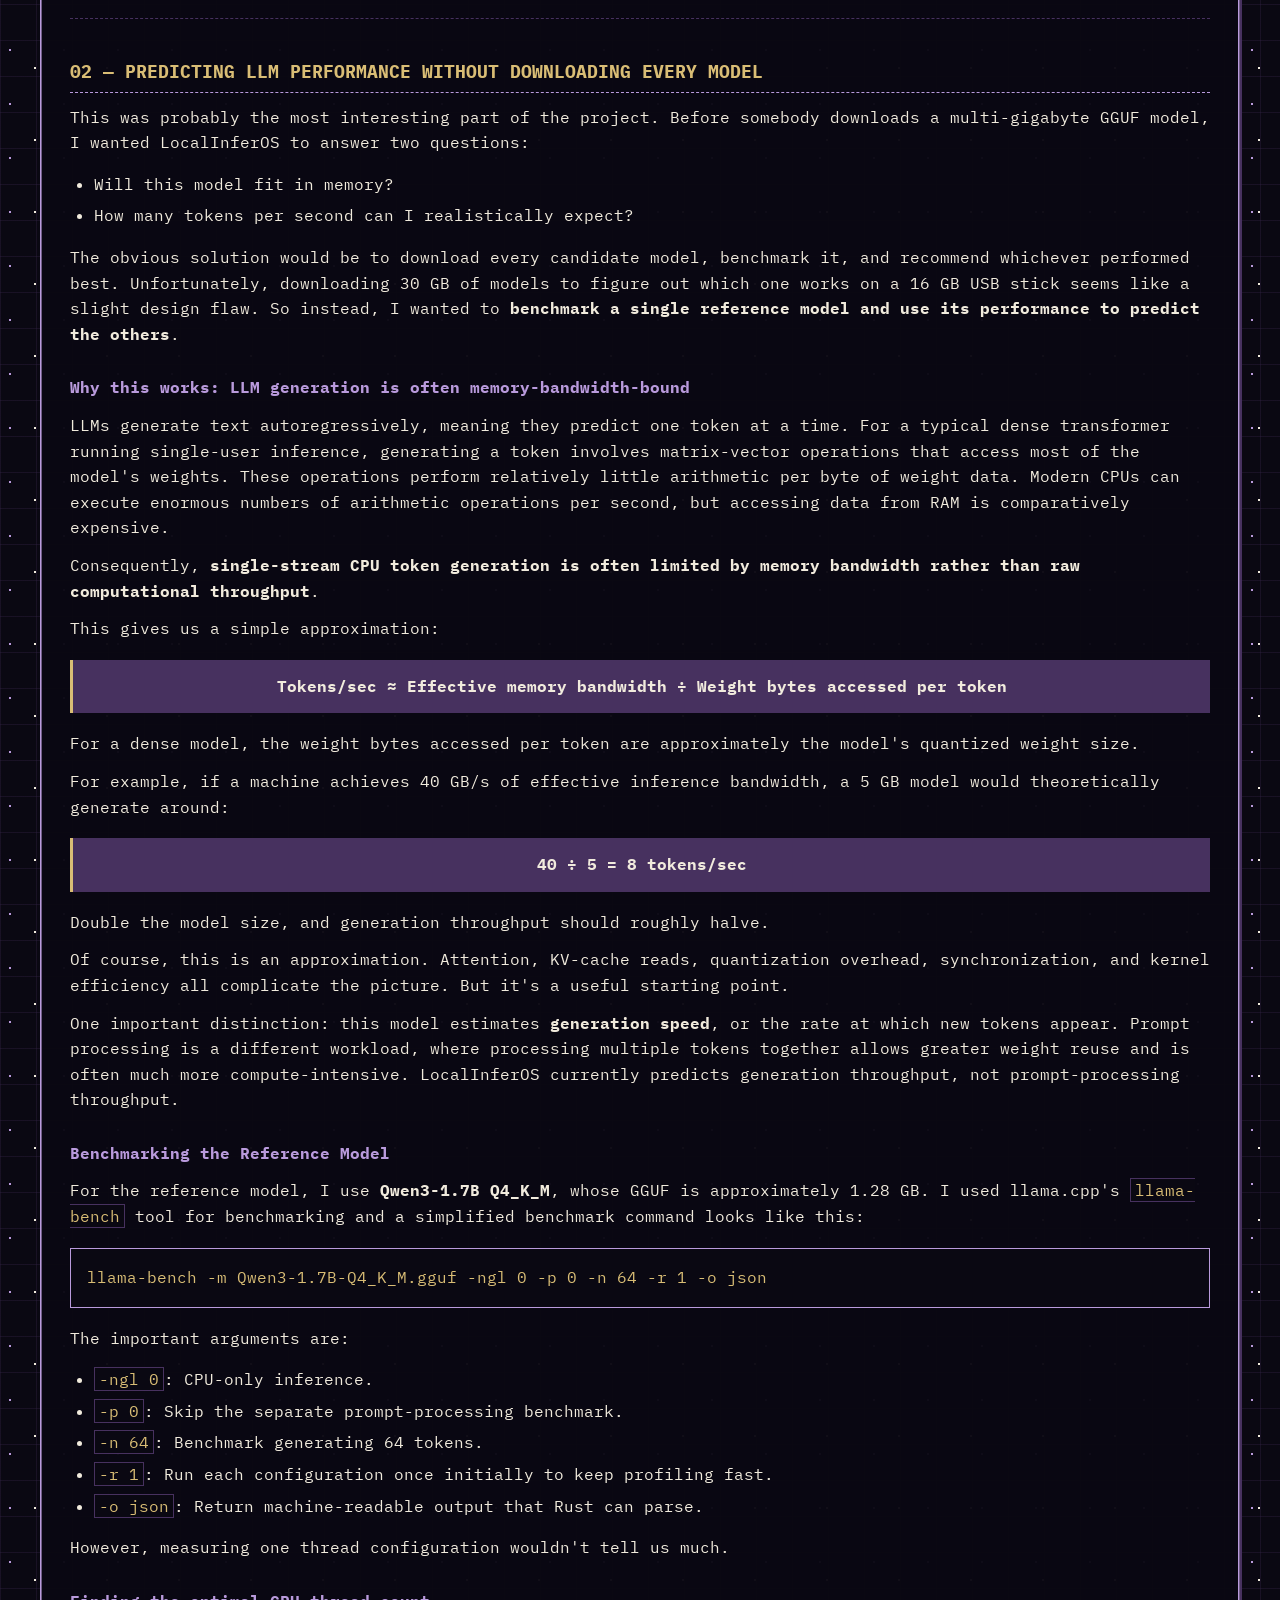
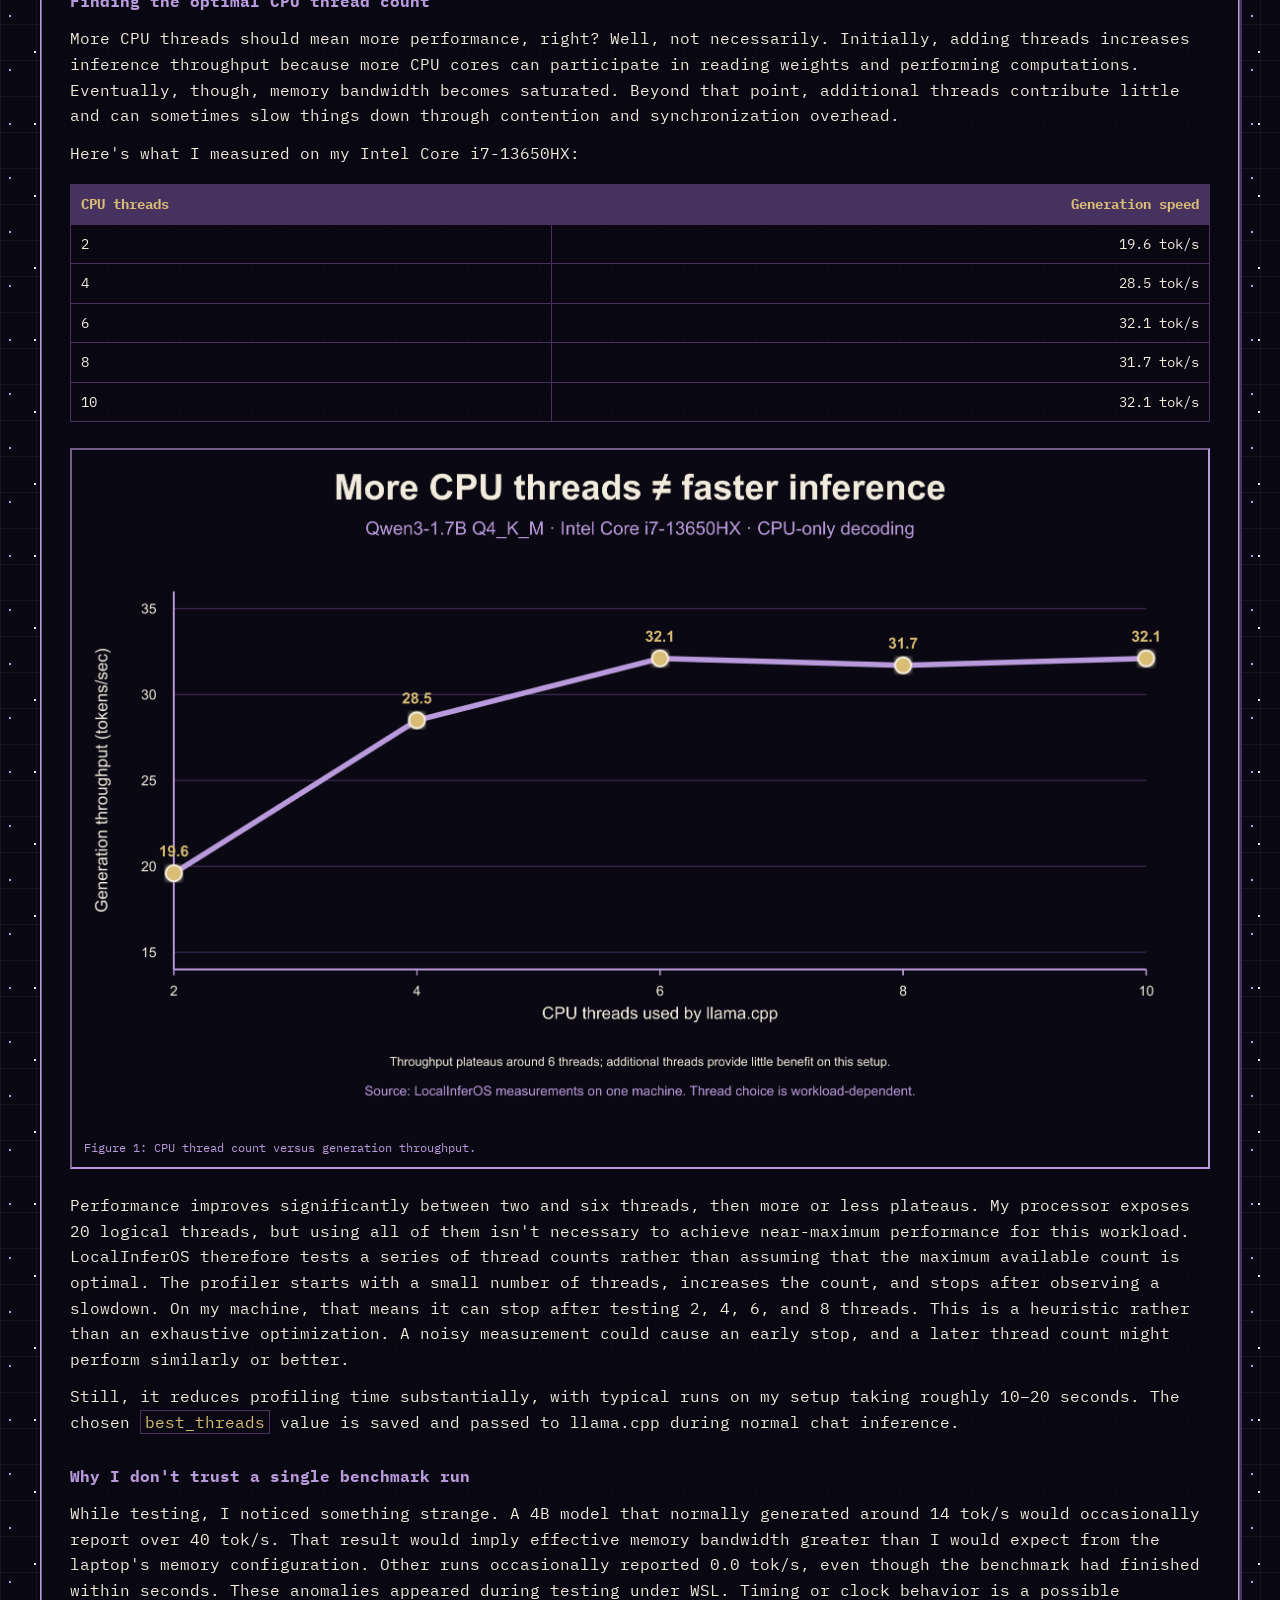
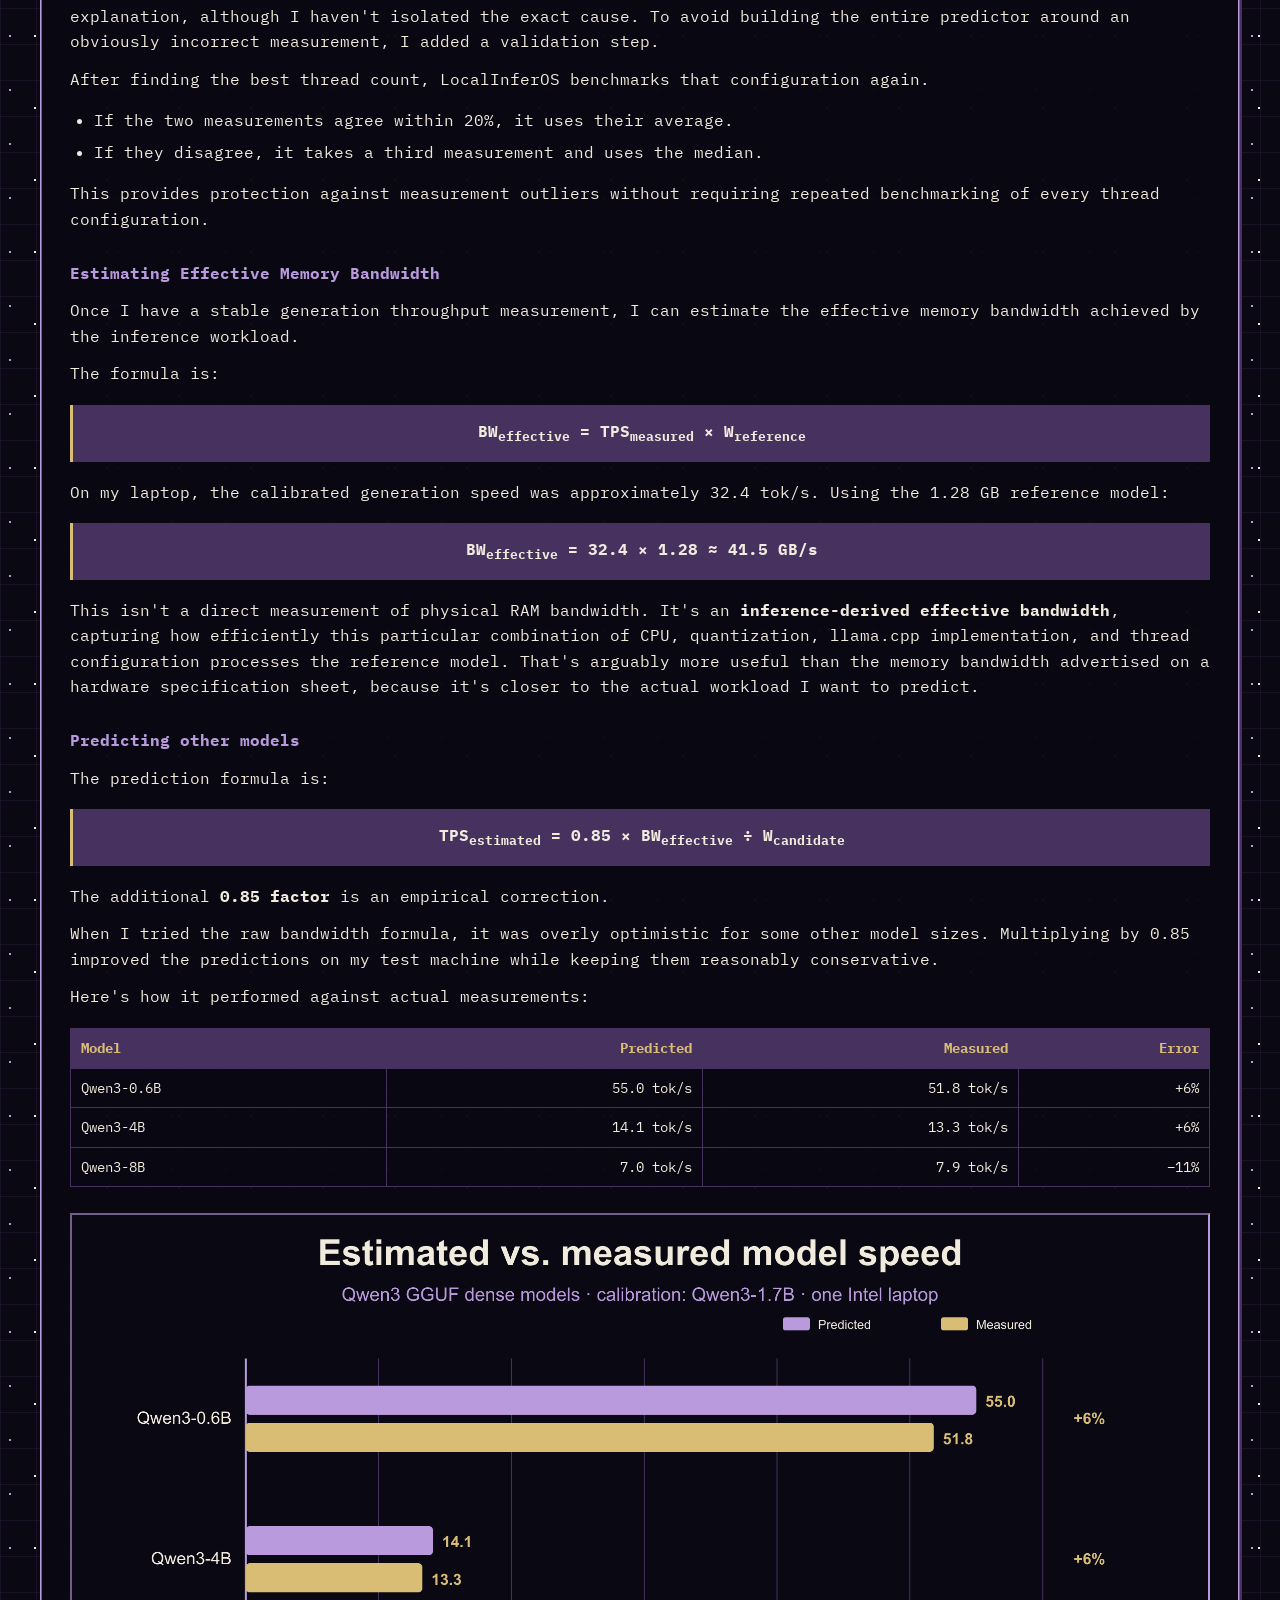
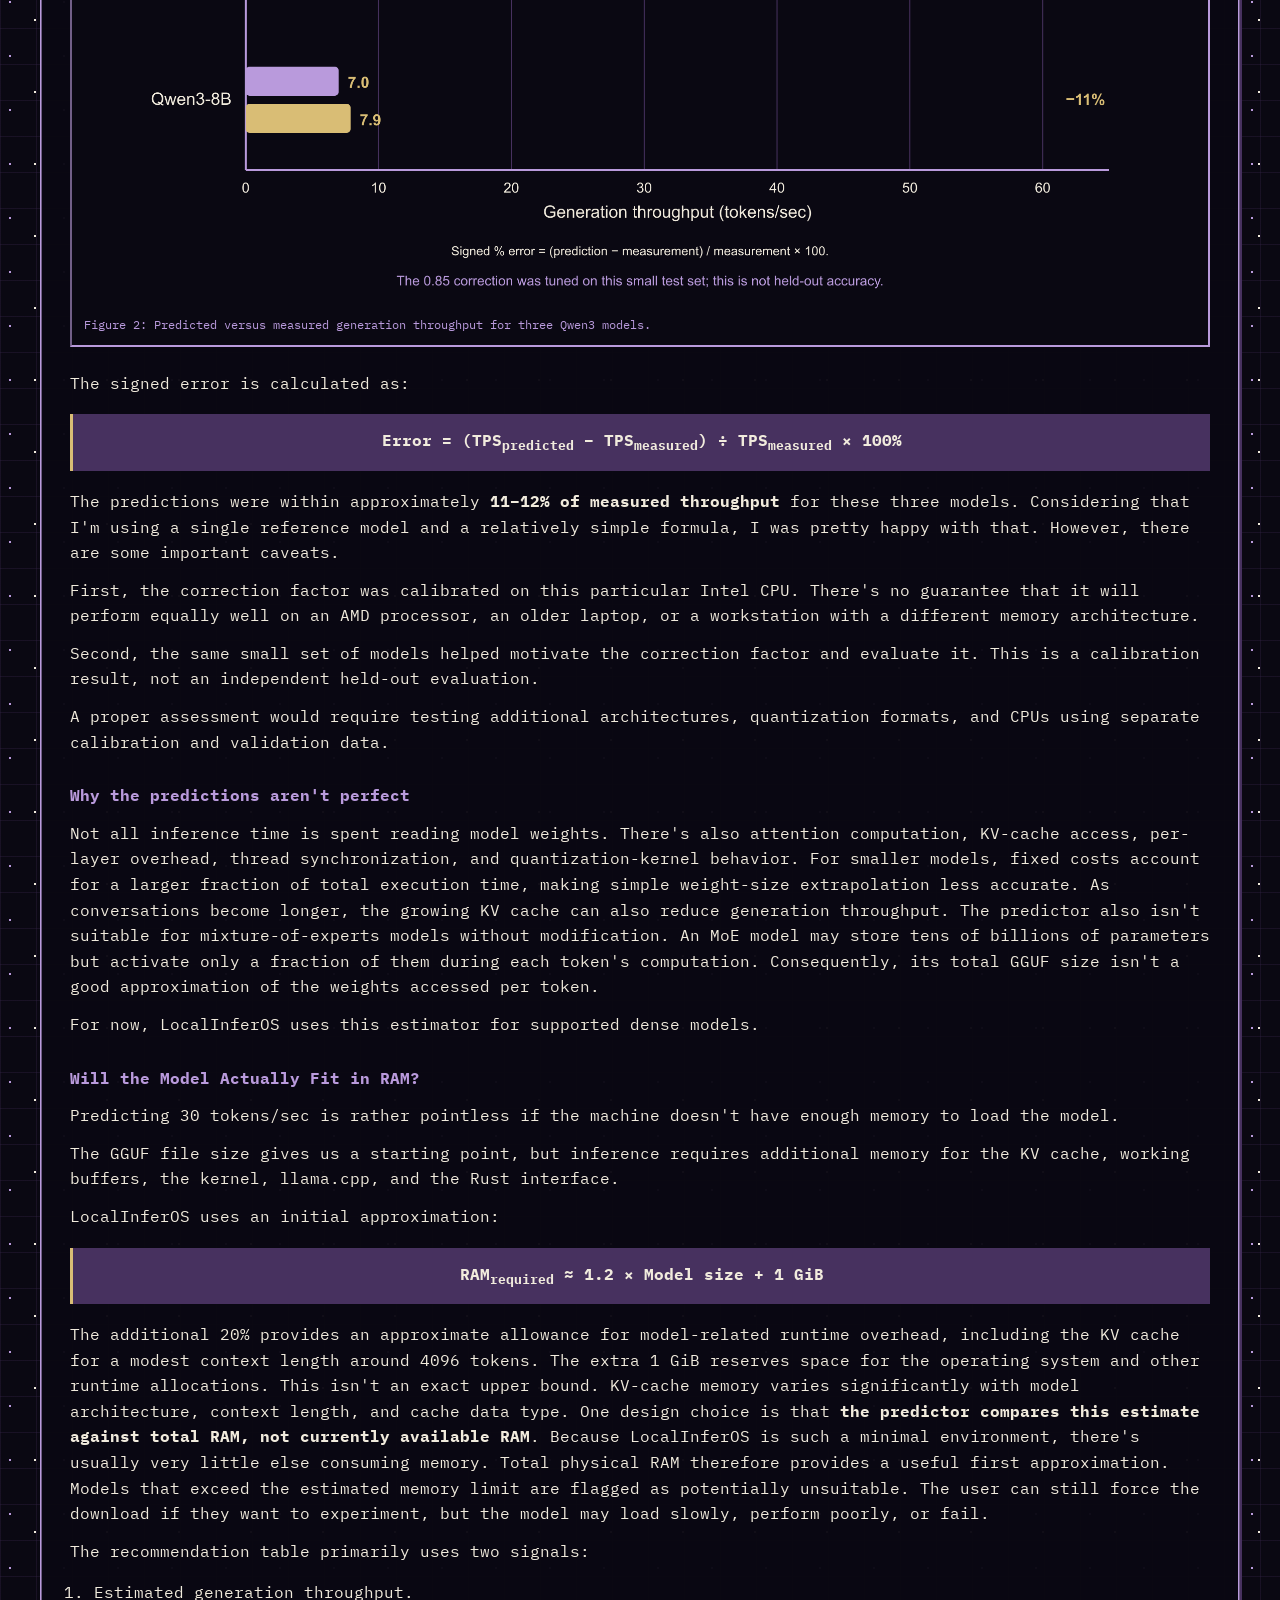
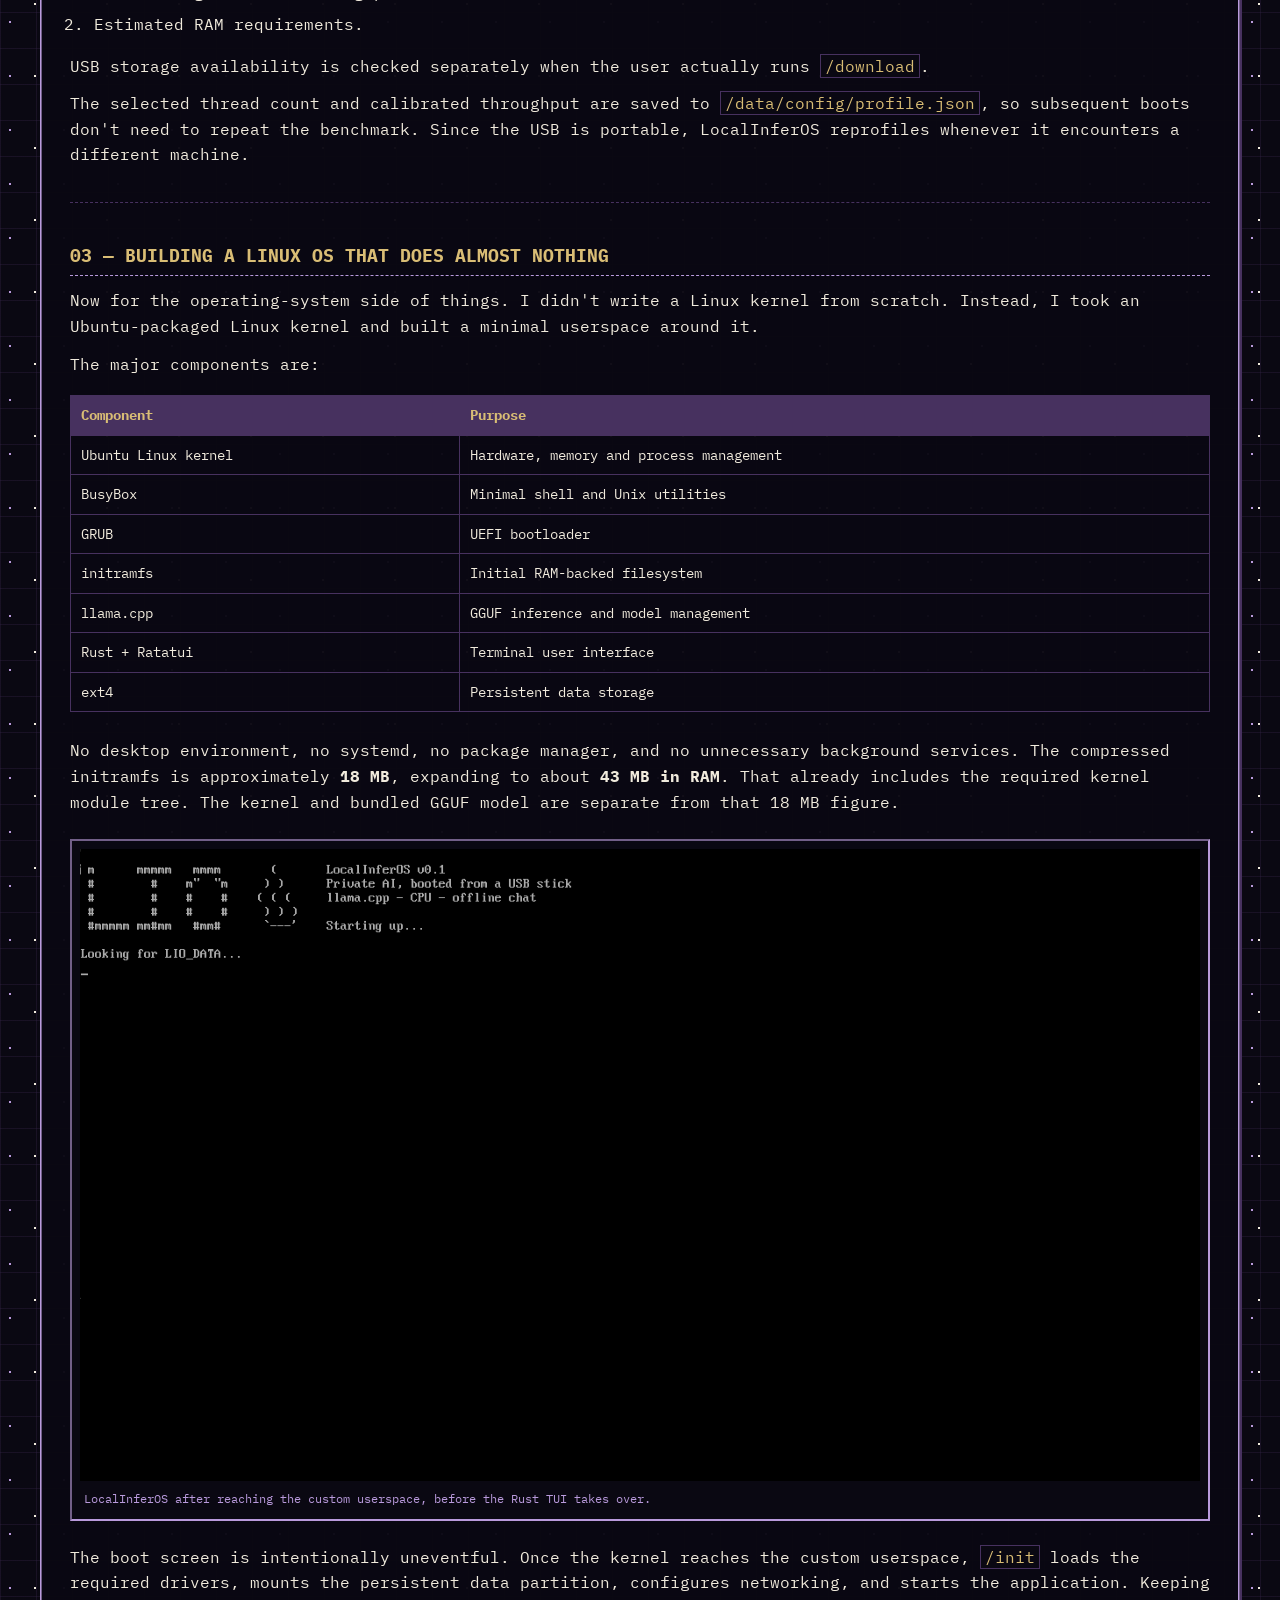
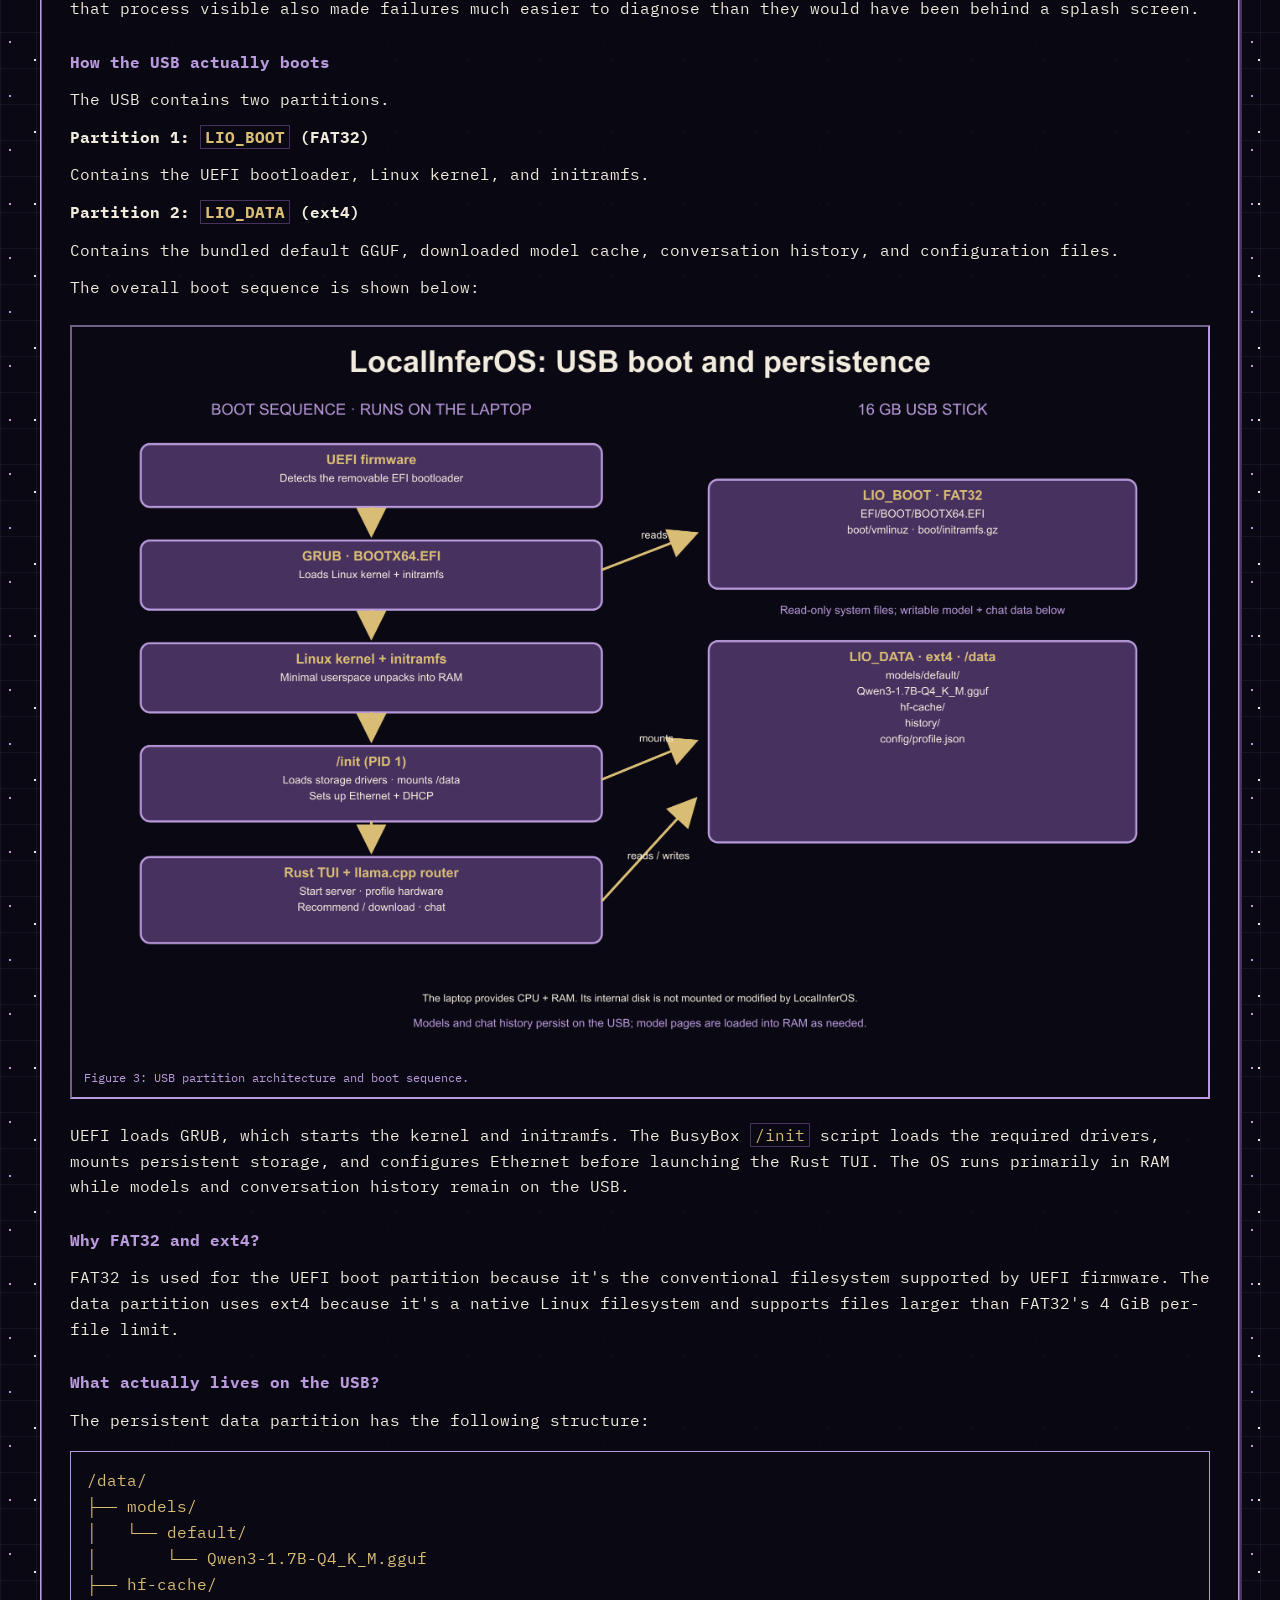
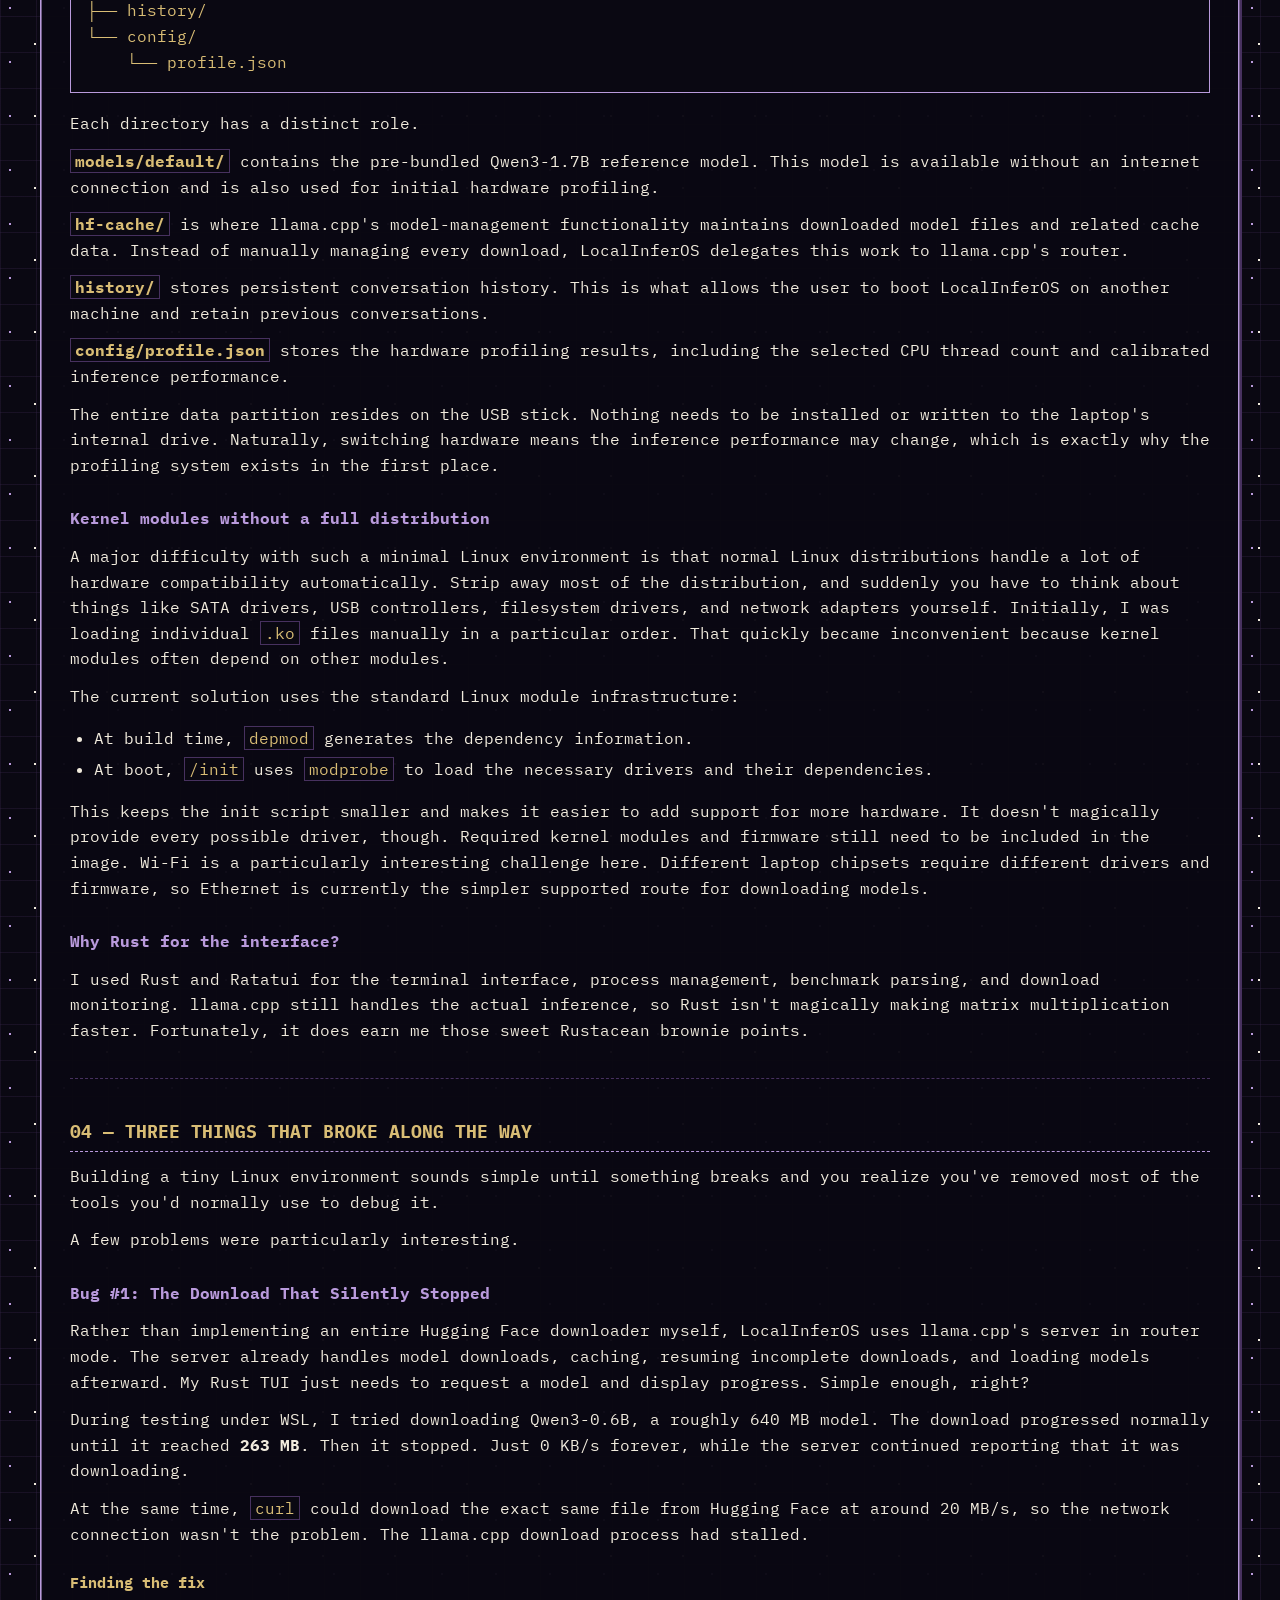
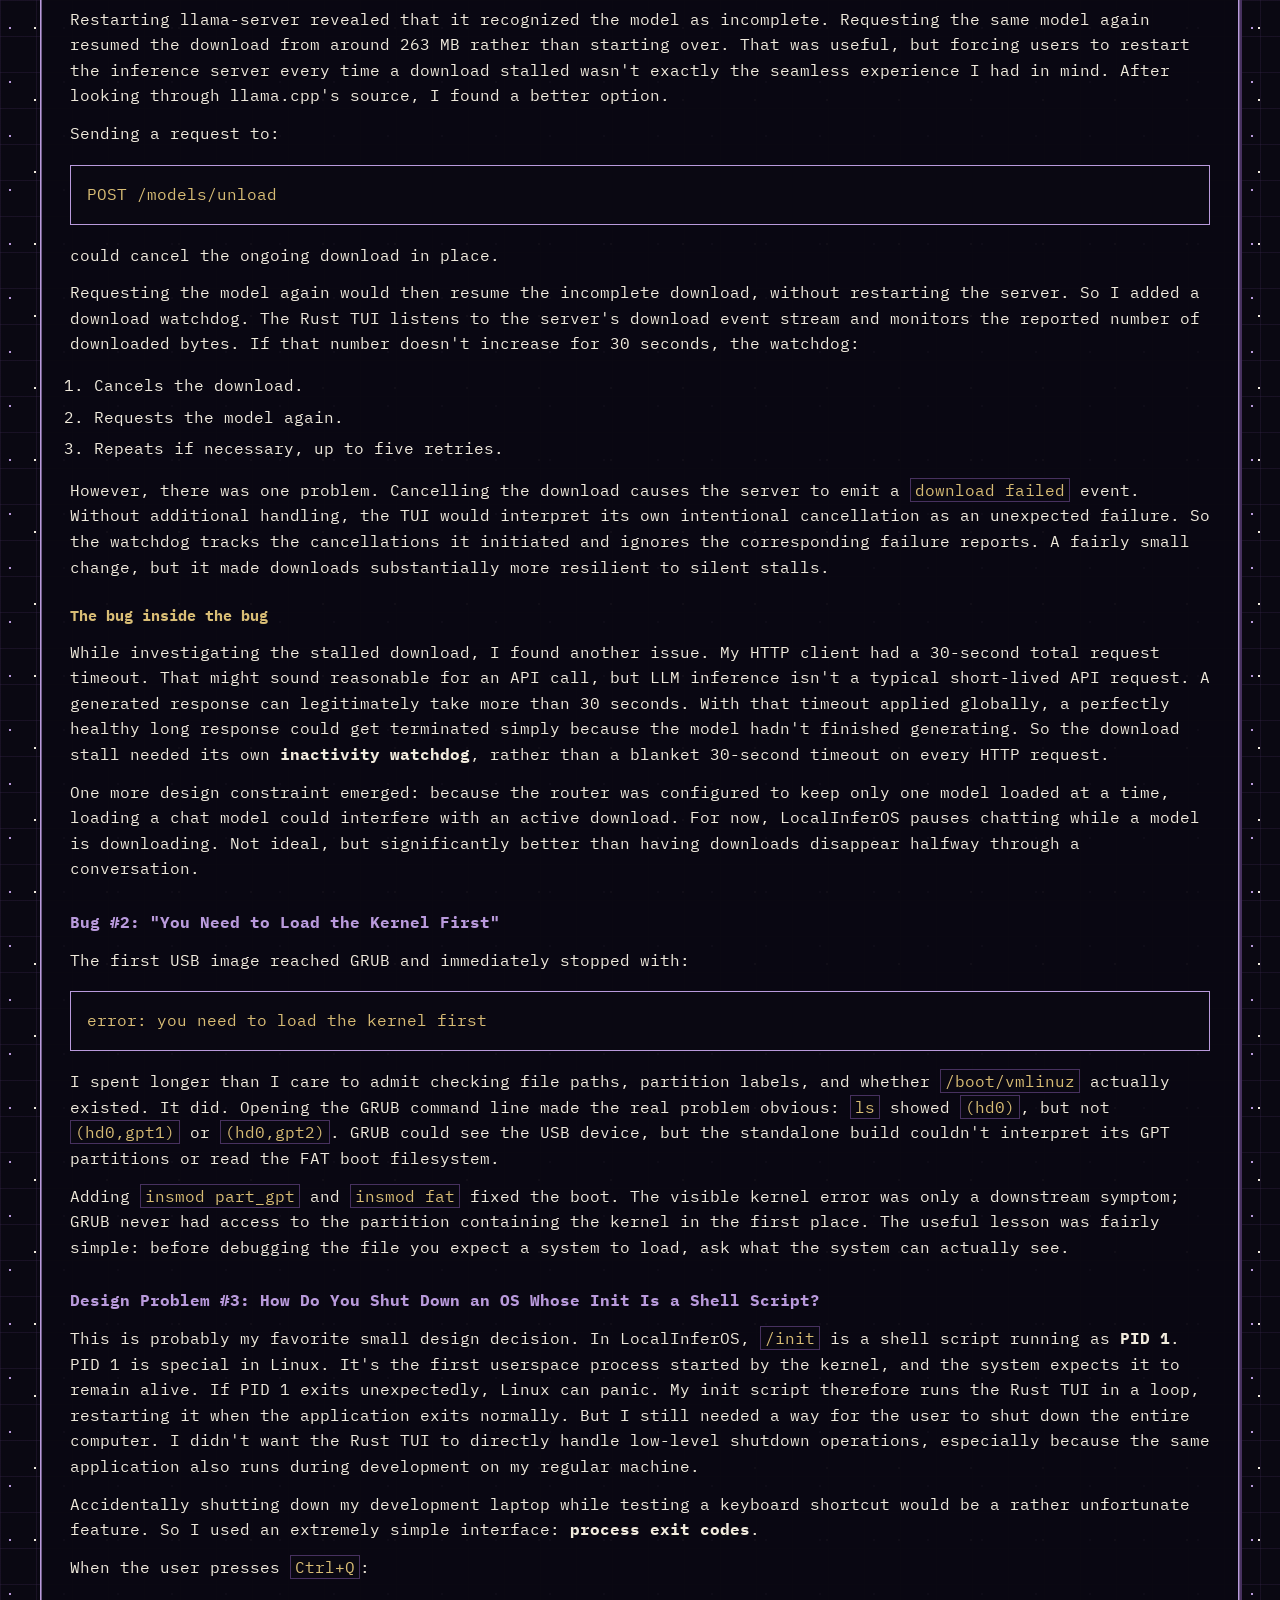
==== commit f35dc7b7: "Replace LocalInferOS demo video with GIF" ====
--- a/blog/localinferos.html
+++ b/blog/localinferos.html
@@ -5,7 +5,7 @@
   <meta name="viewport" content="width=device-width, initial-scale=1.0">
   <meta name="description" content="How Aditya Ghosh built LocalInferOS, an 18 MB Linux environment for portable, hardware-aware local LLM inference.">
   <title>LocalInferOS: Building an 18 MB Linux Environment for Portable LLM Inference | Aditya Ghosh</title>
-  <link rel="stylesheet" href="../css/styles.css?v=24">
+  <link rel="stylesheet" href="../css/styles.css?v=25">
 </head>
 <body class="blog-page" id="top">
 <div class="site-shell">
@@ -42,11 +42,8 @@
 <figure class="blog-figure blog-screenshot"><img src="../assets/localinferos-tui.png?v=4" alt="LocalInferOS terminal interface showing the detected hardware profile, model recommendations, and local chat"><figcaption>The finished TUI keeps the hardware profile, model estimates, and local chat in the same terminal interface.</figcaption></figure>
 
 <p>This is what the finished system looks like in practice. The top of the TUI shows the detected CPU and RAM, selected llama.cpp thread count, calibrated reference throughput, estimated bandwidth, and model recommendations. The chat remains directly below it, so the profiling logic stays visible without turning the entire system into a benchmarking dashboard.</p>
-<figure class="blog-figure blog-video">
-<video controls preload="metadata" playsinline poster="../assets/localinferos-tui.png?v=4">
-<source src="../assets/localinferos-demo.mp4" type="video/mp4">
-Your browser does not support embedded video. <a href="../assets/localinferos-demo.mp4">Download the LocalInferOS demo recording.</a>
-</video>
+<figure class="blog-figure blog-demo">
+<img src="../assets/localinferos-demo.gif" alt="Animated LocalInferOS demo showing hardware profiling, model recommendations, and the local chat interface">
 <figcaption>A working LocalInferOS demo showing the system in use.</figcaption>
 </figure>
 <hr>
--- a/css/styles.css
+++ b/css/styles.css
@@ -155,7 +155,6 @@
 .blog-article > a[id] { display: block; scroll-margin-top: 14px; }
 .blog-figure { margin: 24px 0; padding: 8px; border: 2px inset var(--purple); background: var(--bg); }
 .blog-figure img { display: block; width: 100%; height: auto; }
-.blog-video video { display: block; width: 100%; height: auto; max-height: 78vh; background: var(--bg); }
 .blog-figure figcaption { padding: 8px 4px 2px; color: var(--muted); font-size: .76rem; }
 .blog-article pre, .architecture { overflow-x: auto; margin: 18px 0; padding: 16px; border: 1px solid var(--purple); color: var(--gold); background: var(--bg); line-height: 1.5; }
 .blog-article code { color: var(--gold); font-family: "IBM Plex Mono", "Courier New", monospace; }
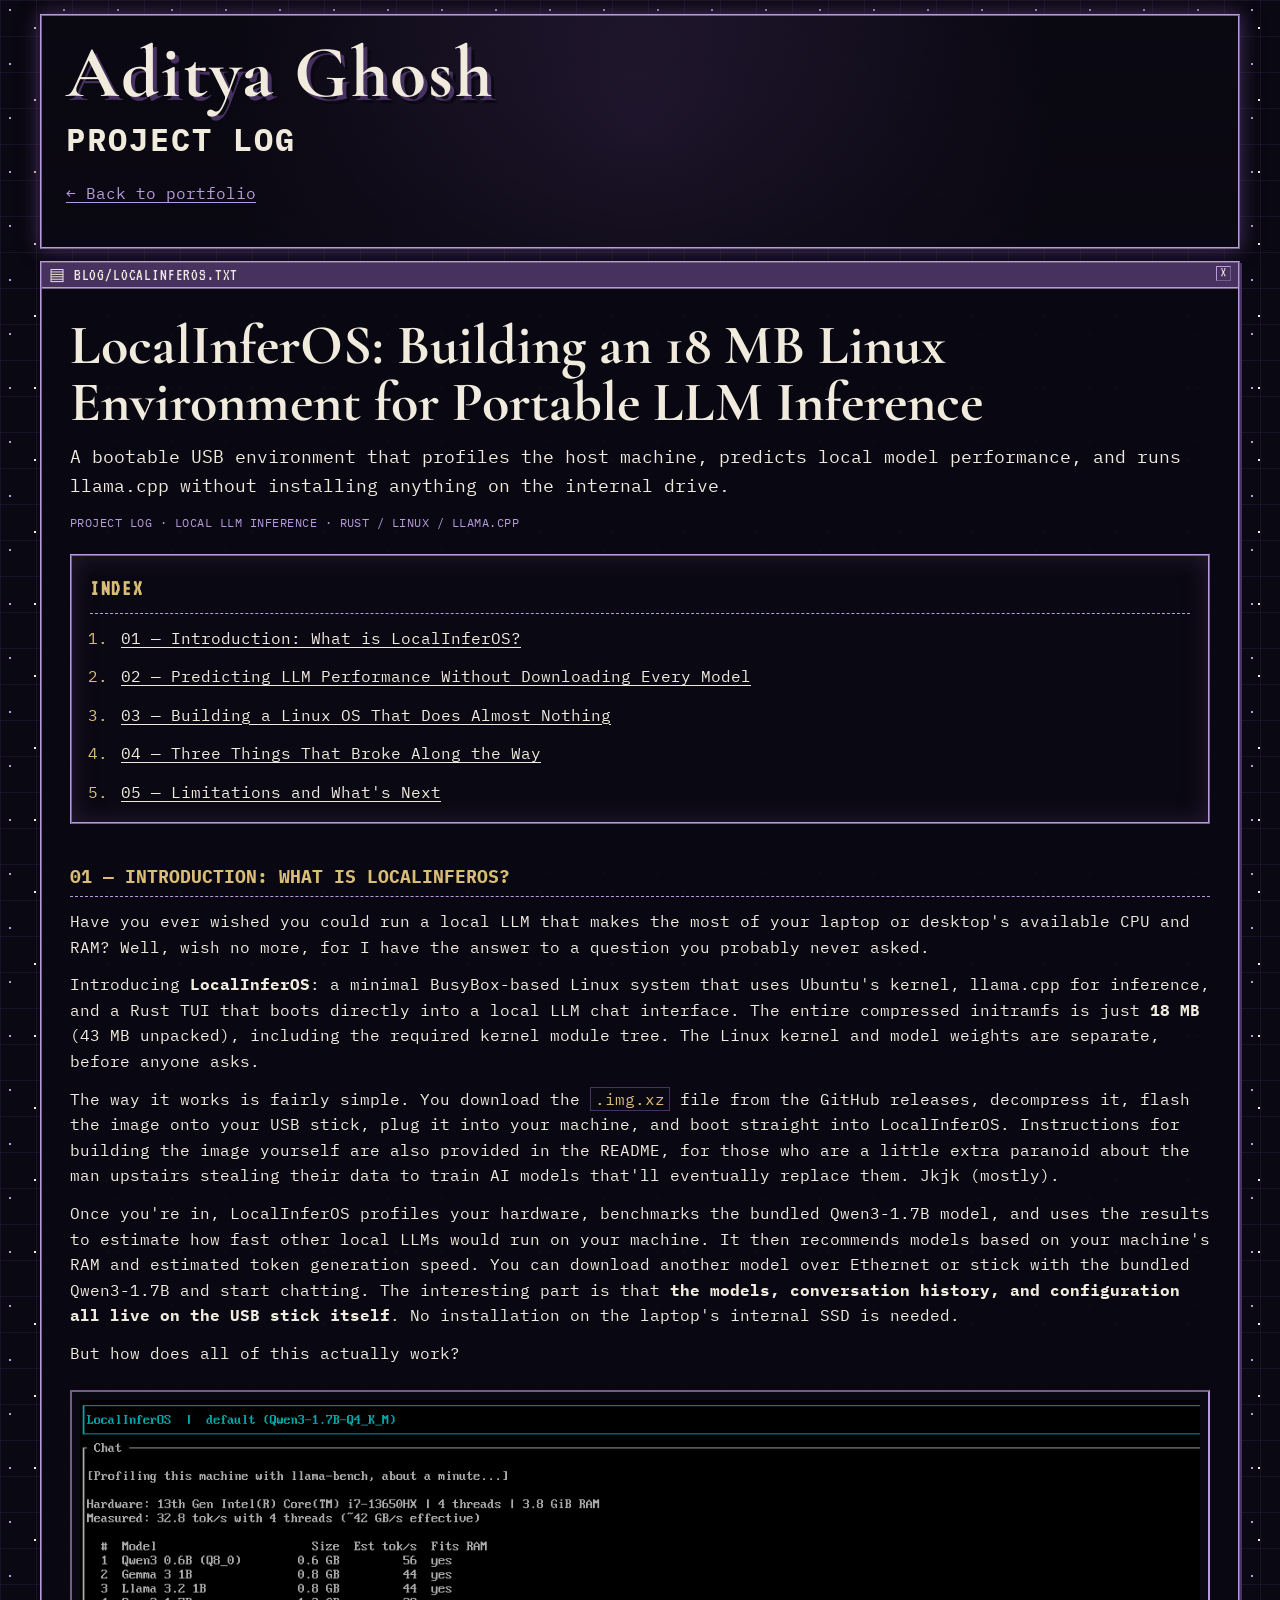
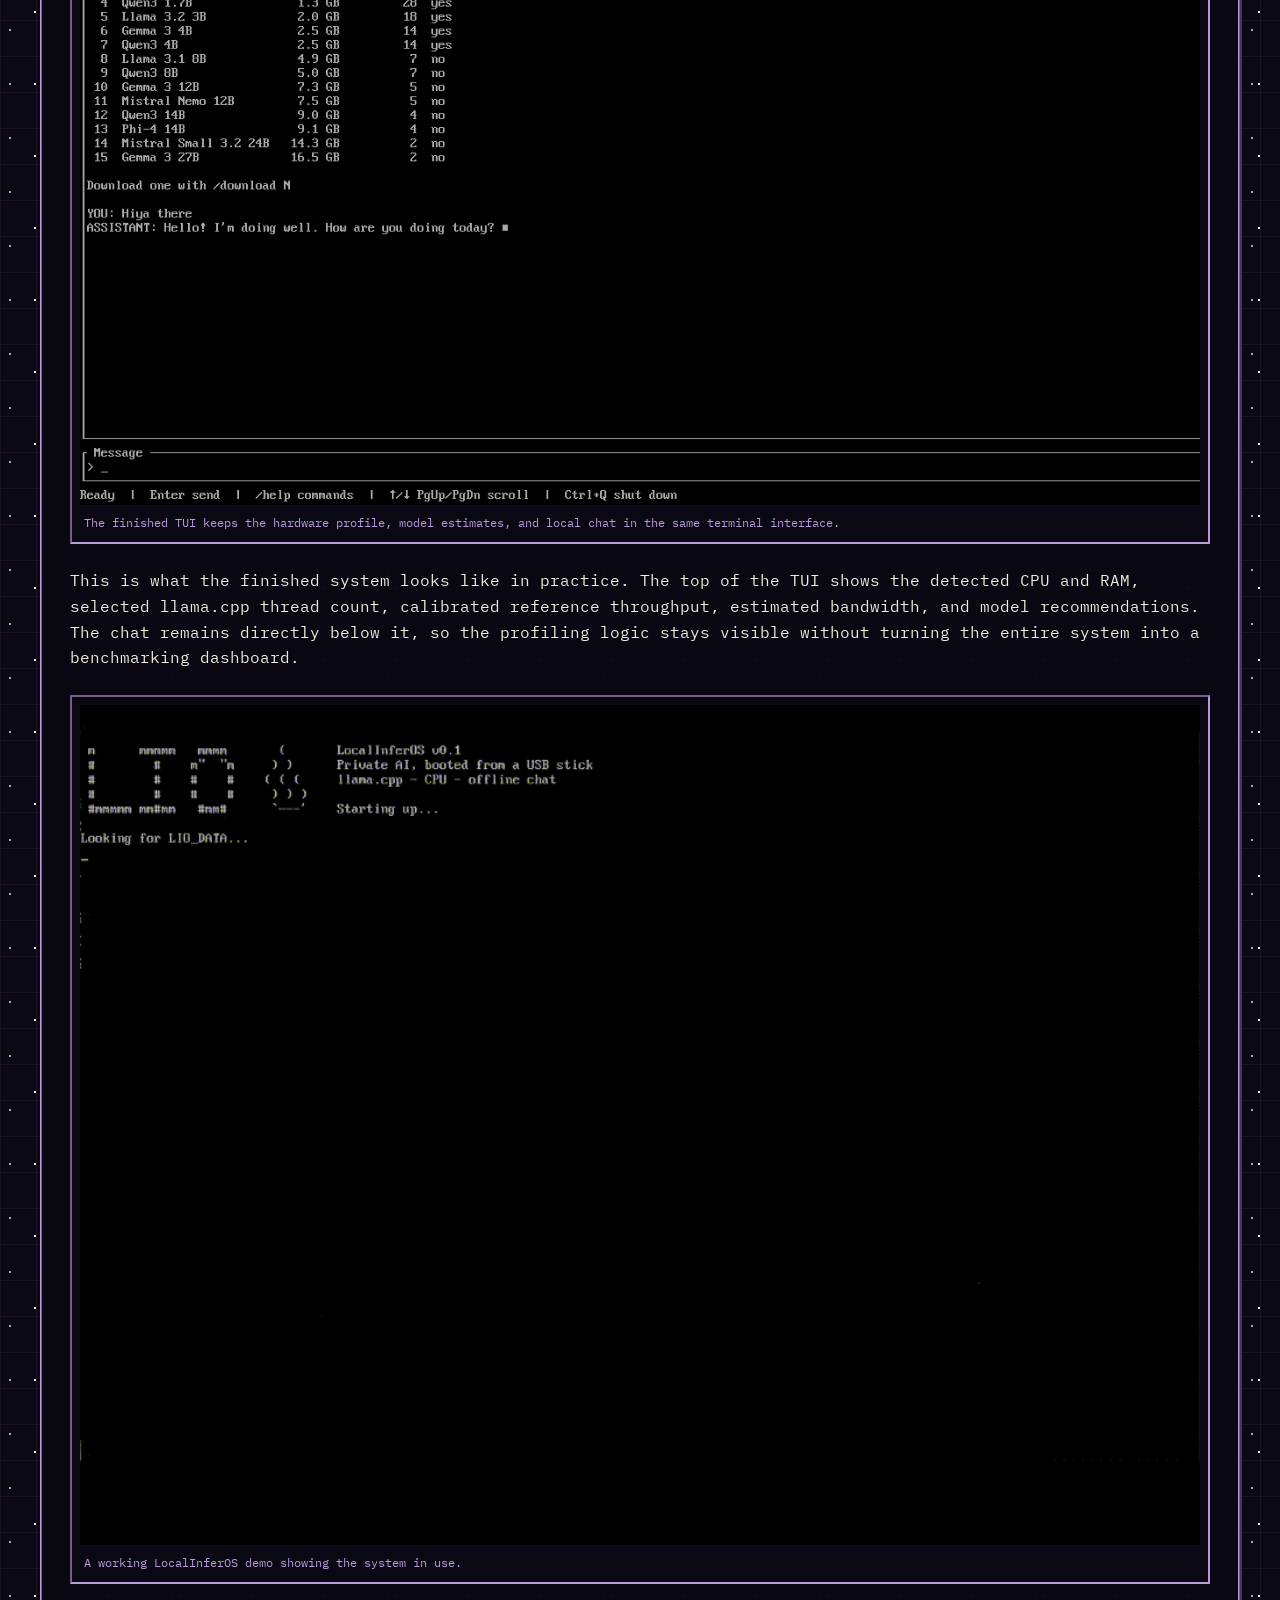
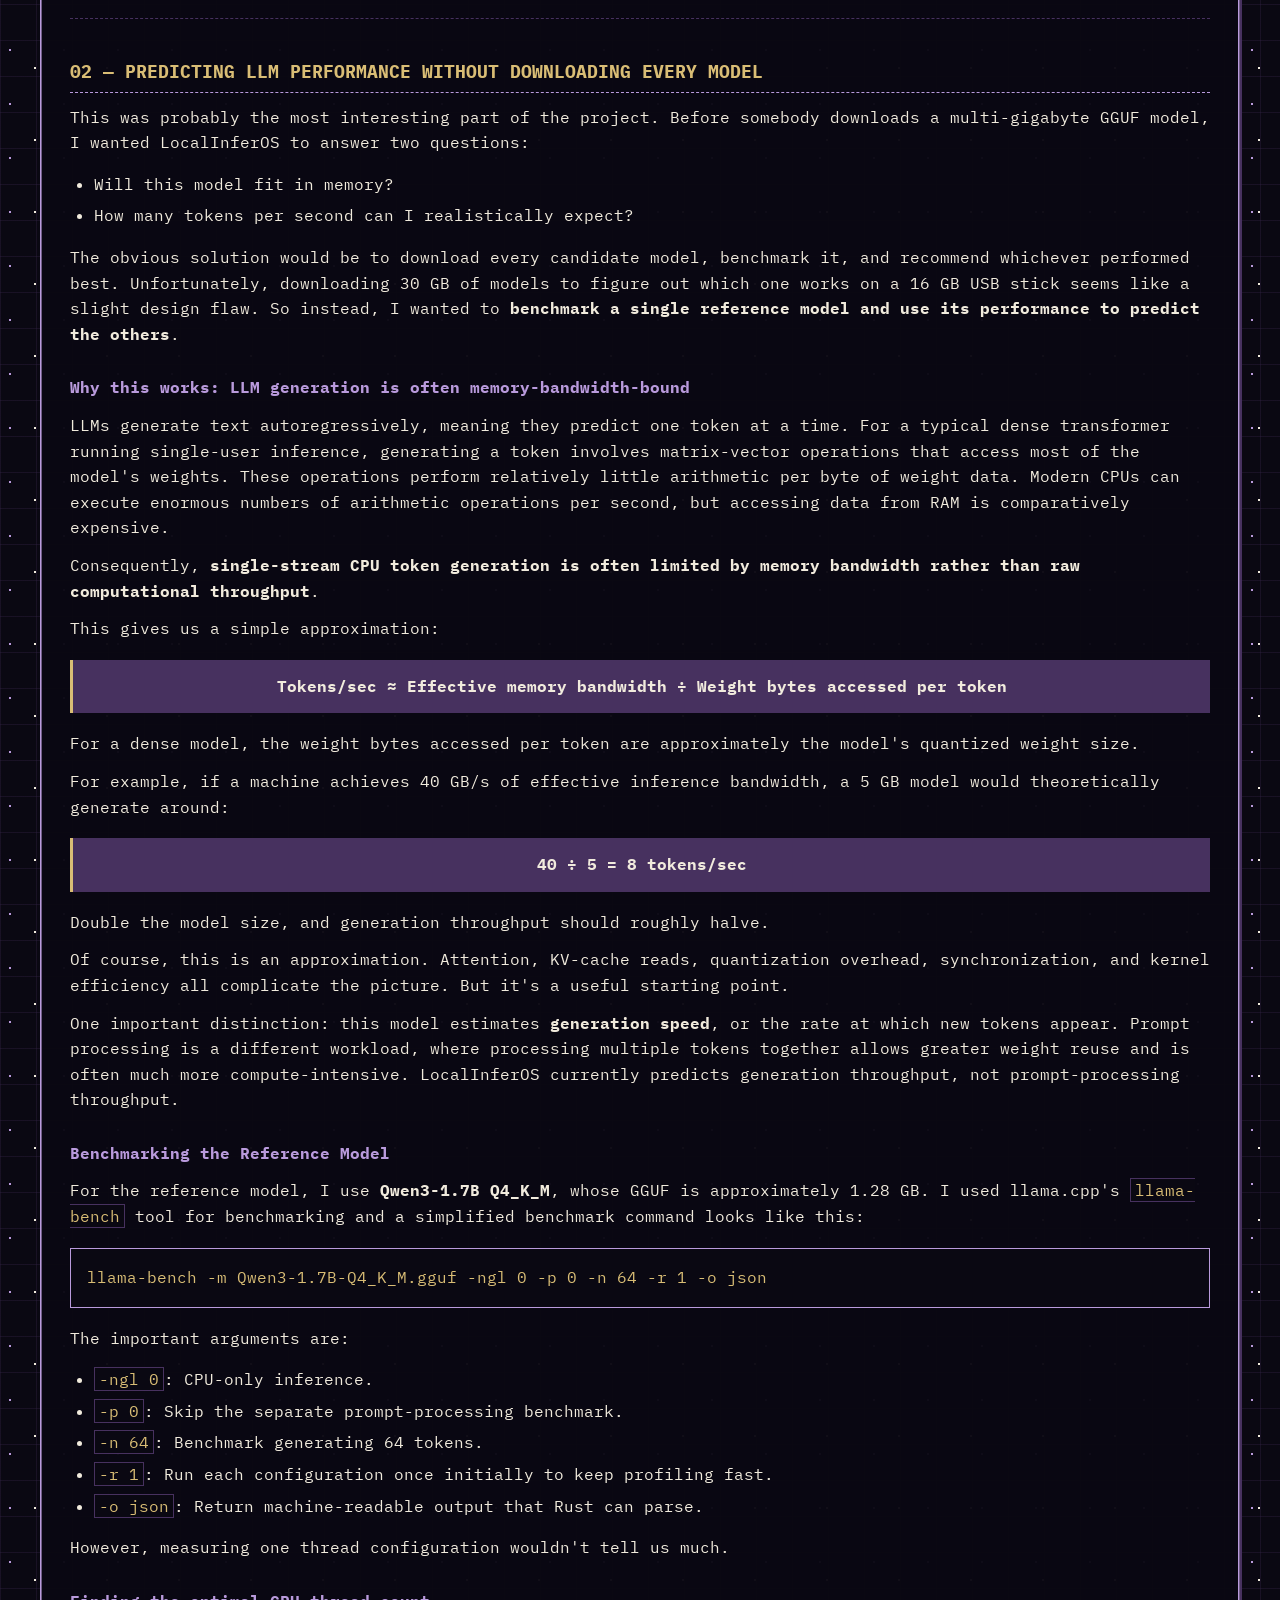
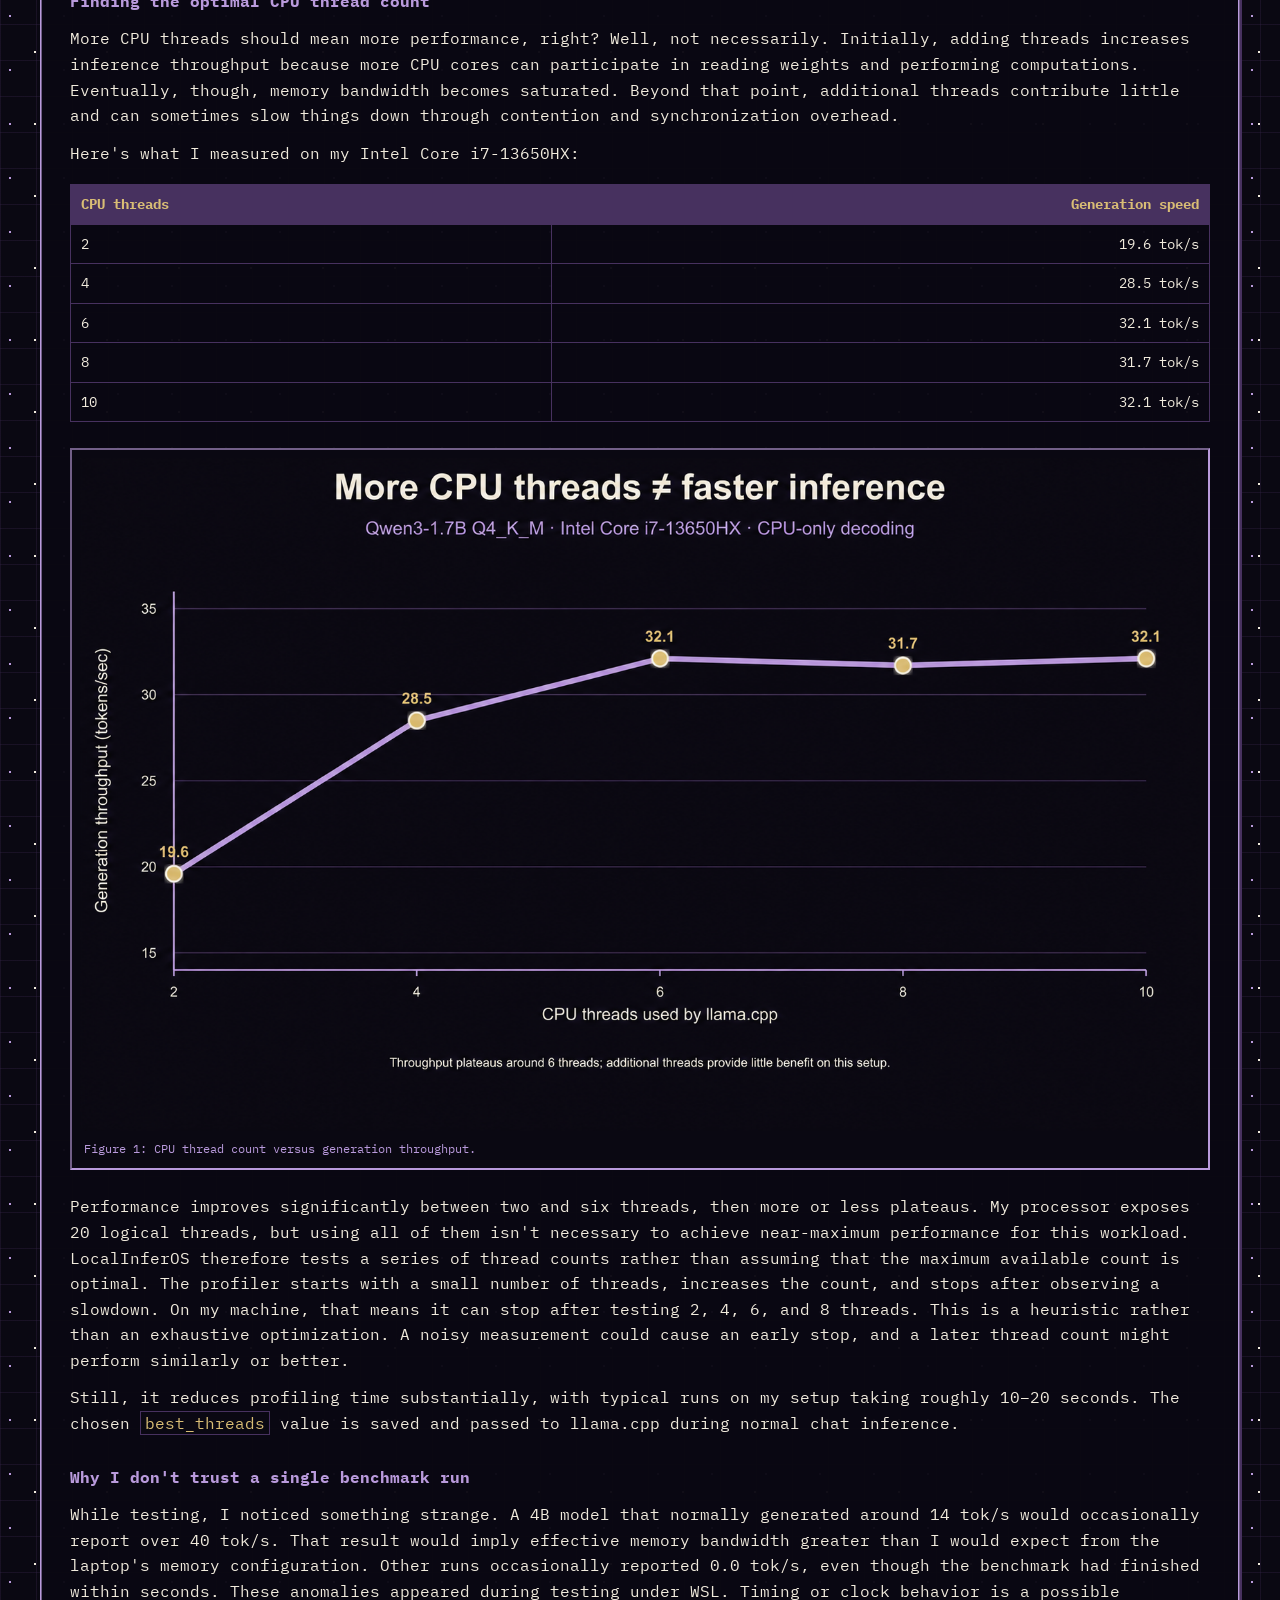
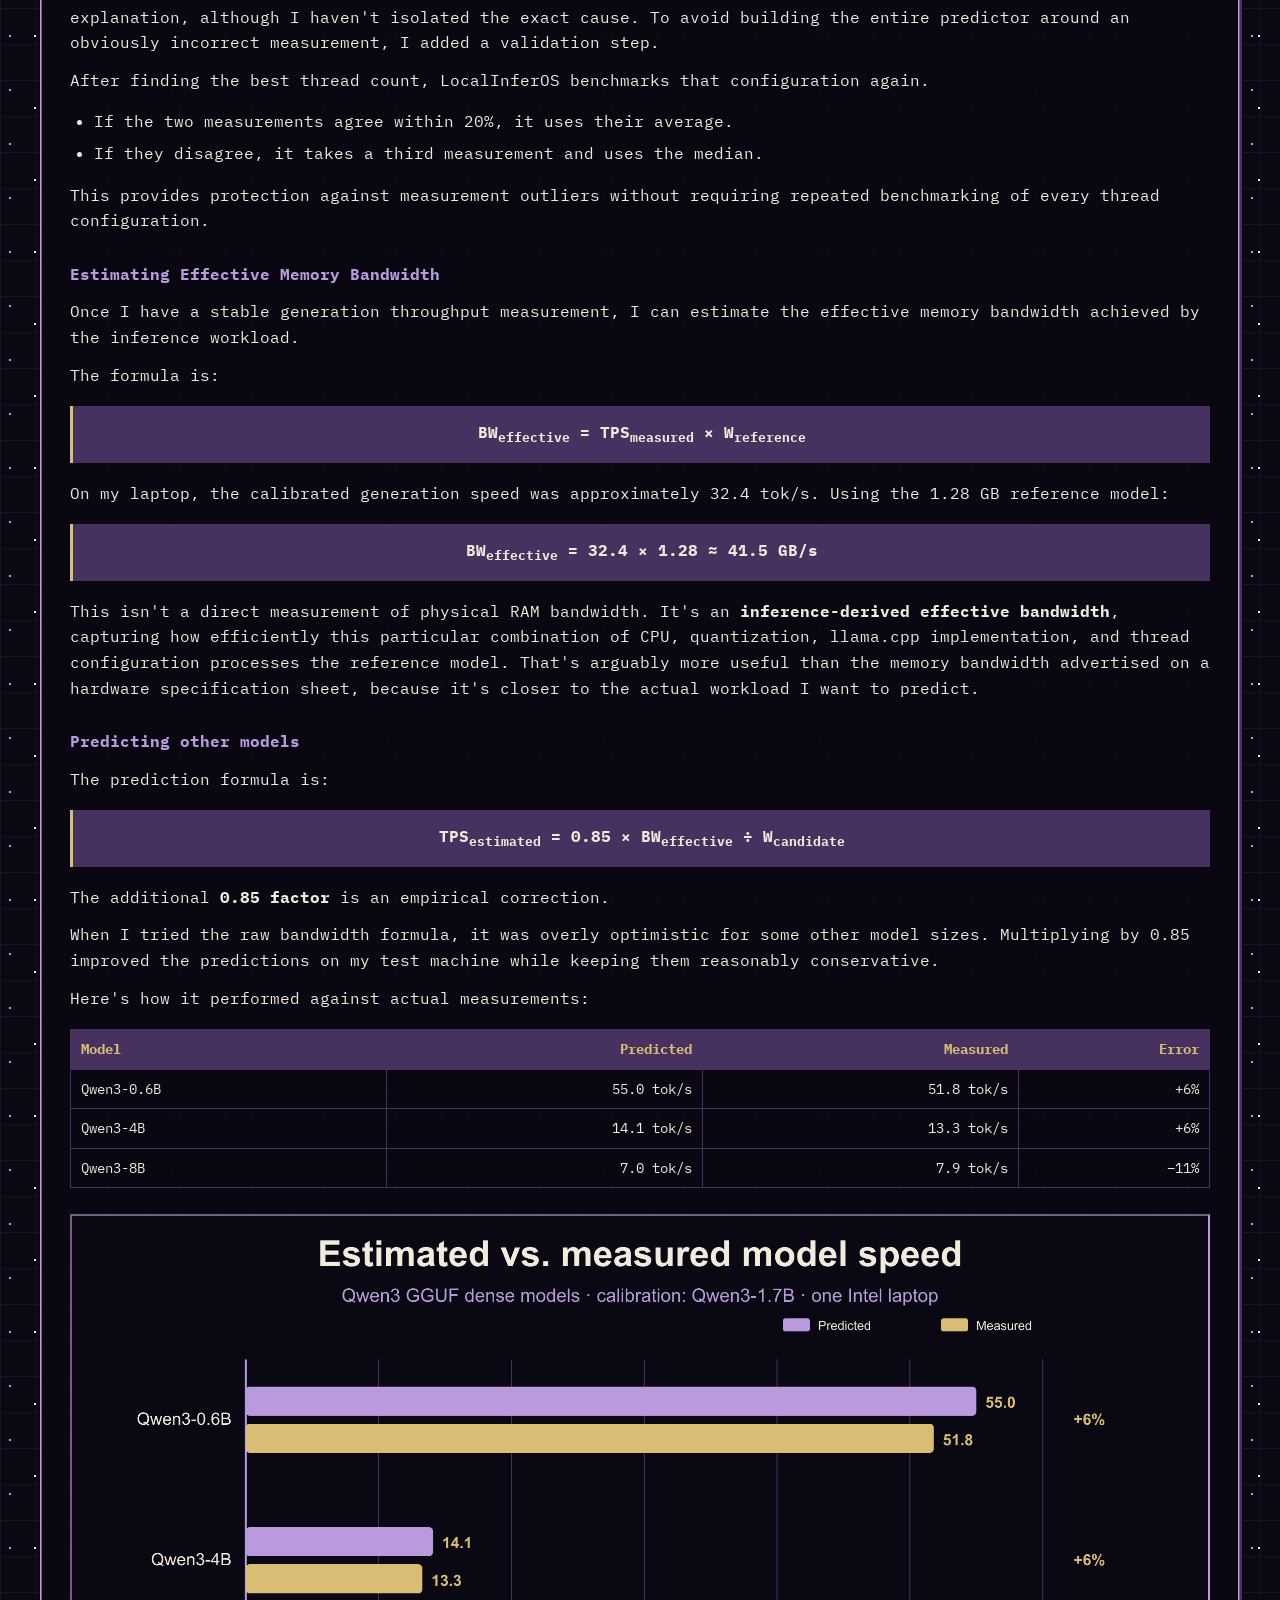
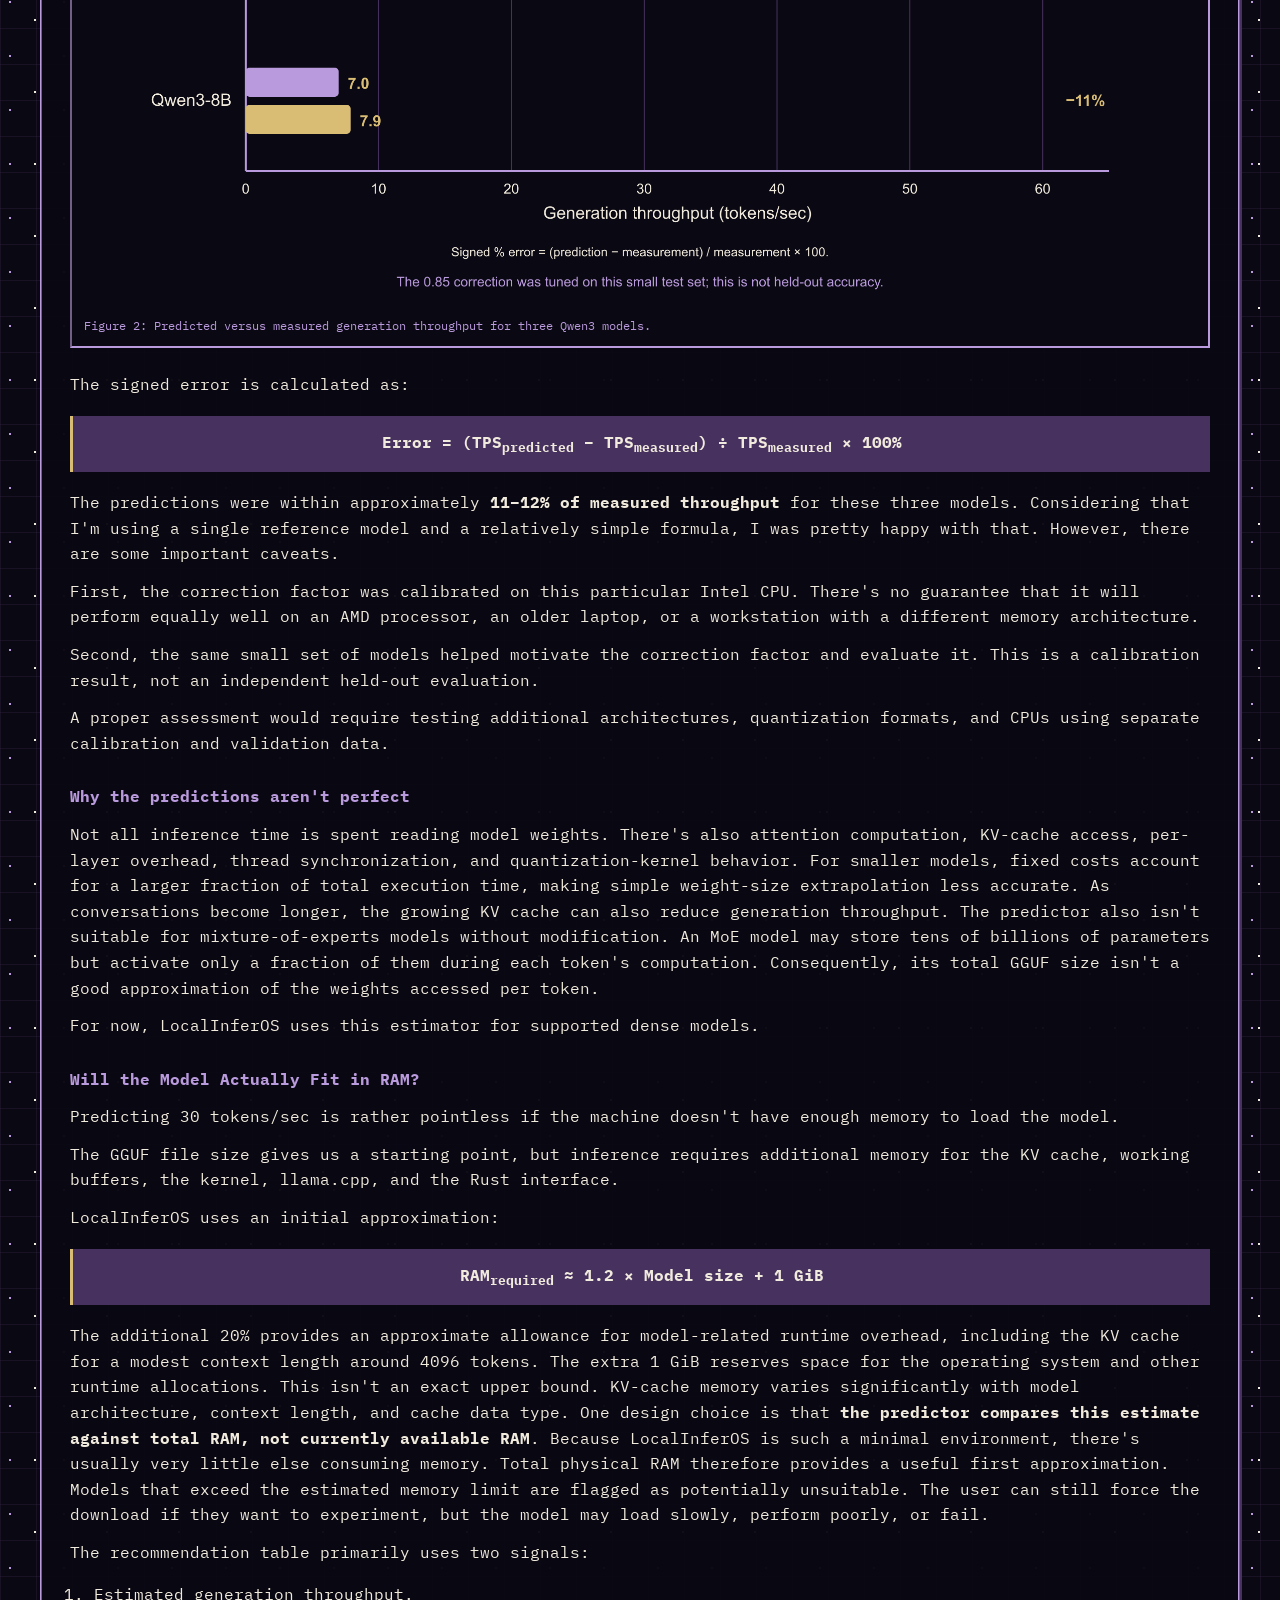
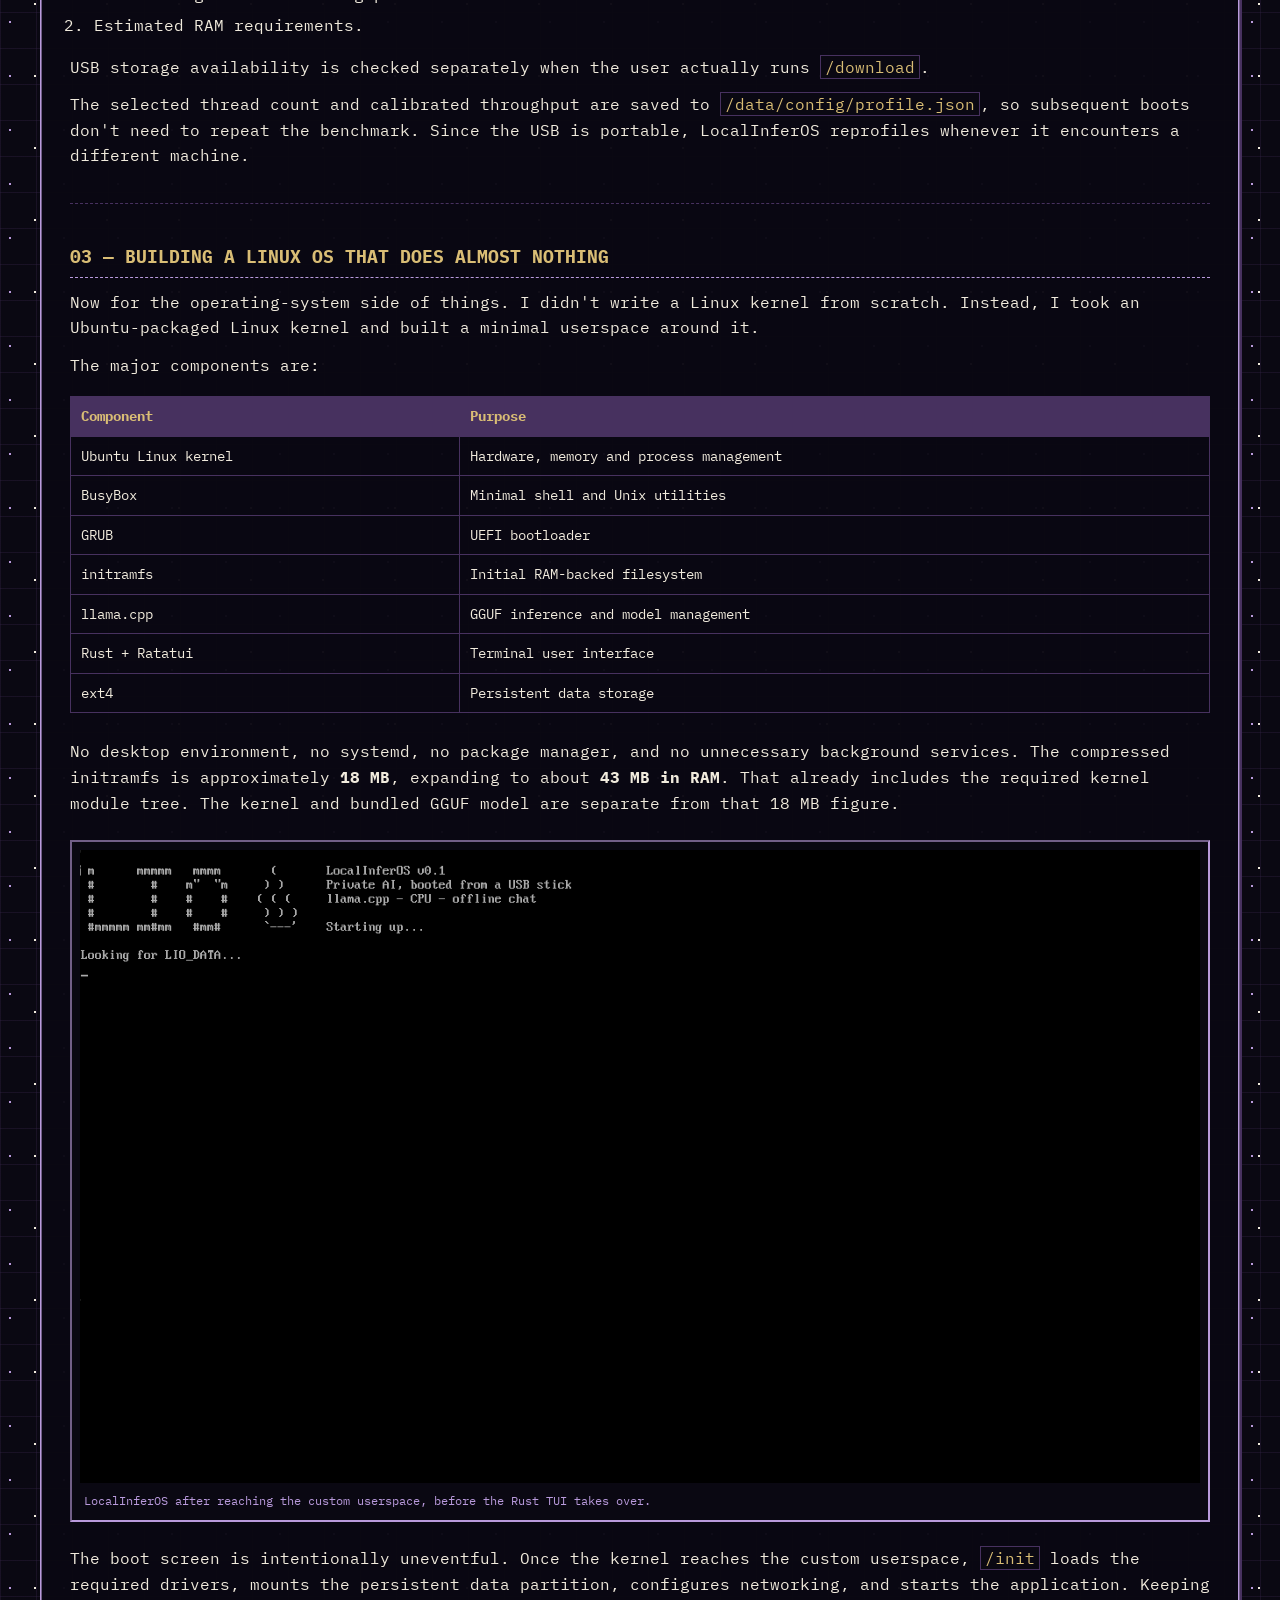
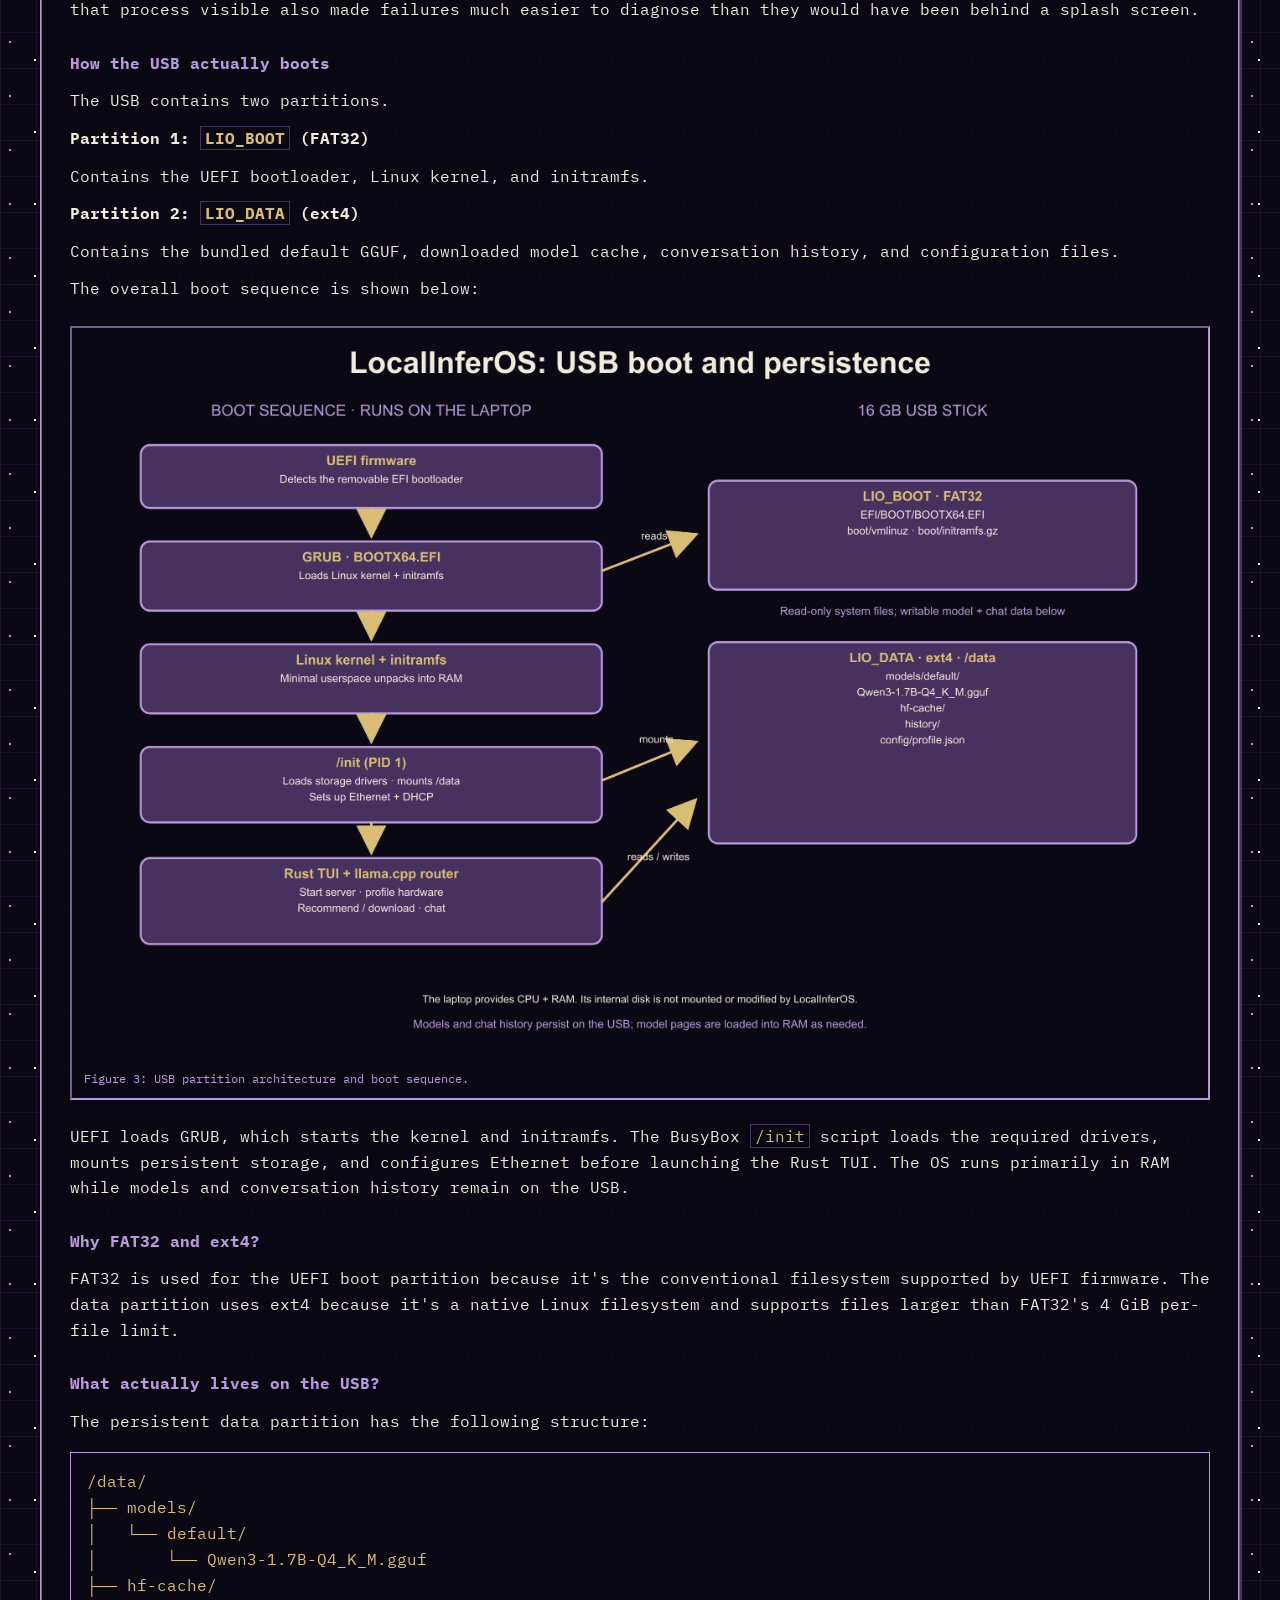
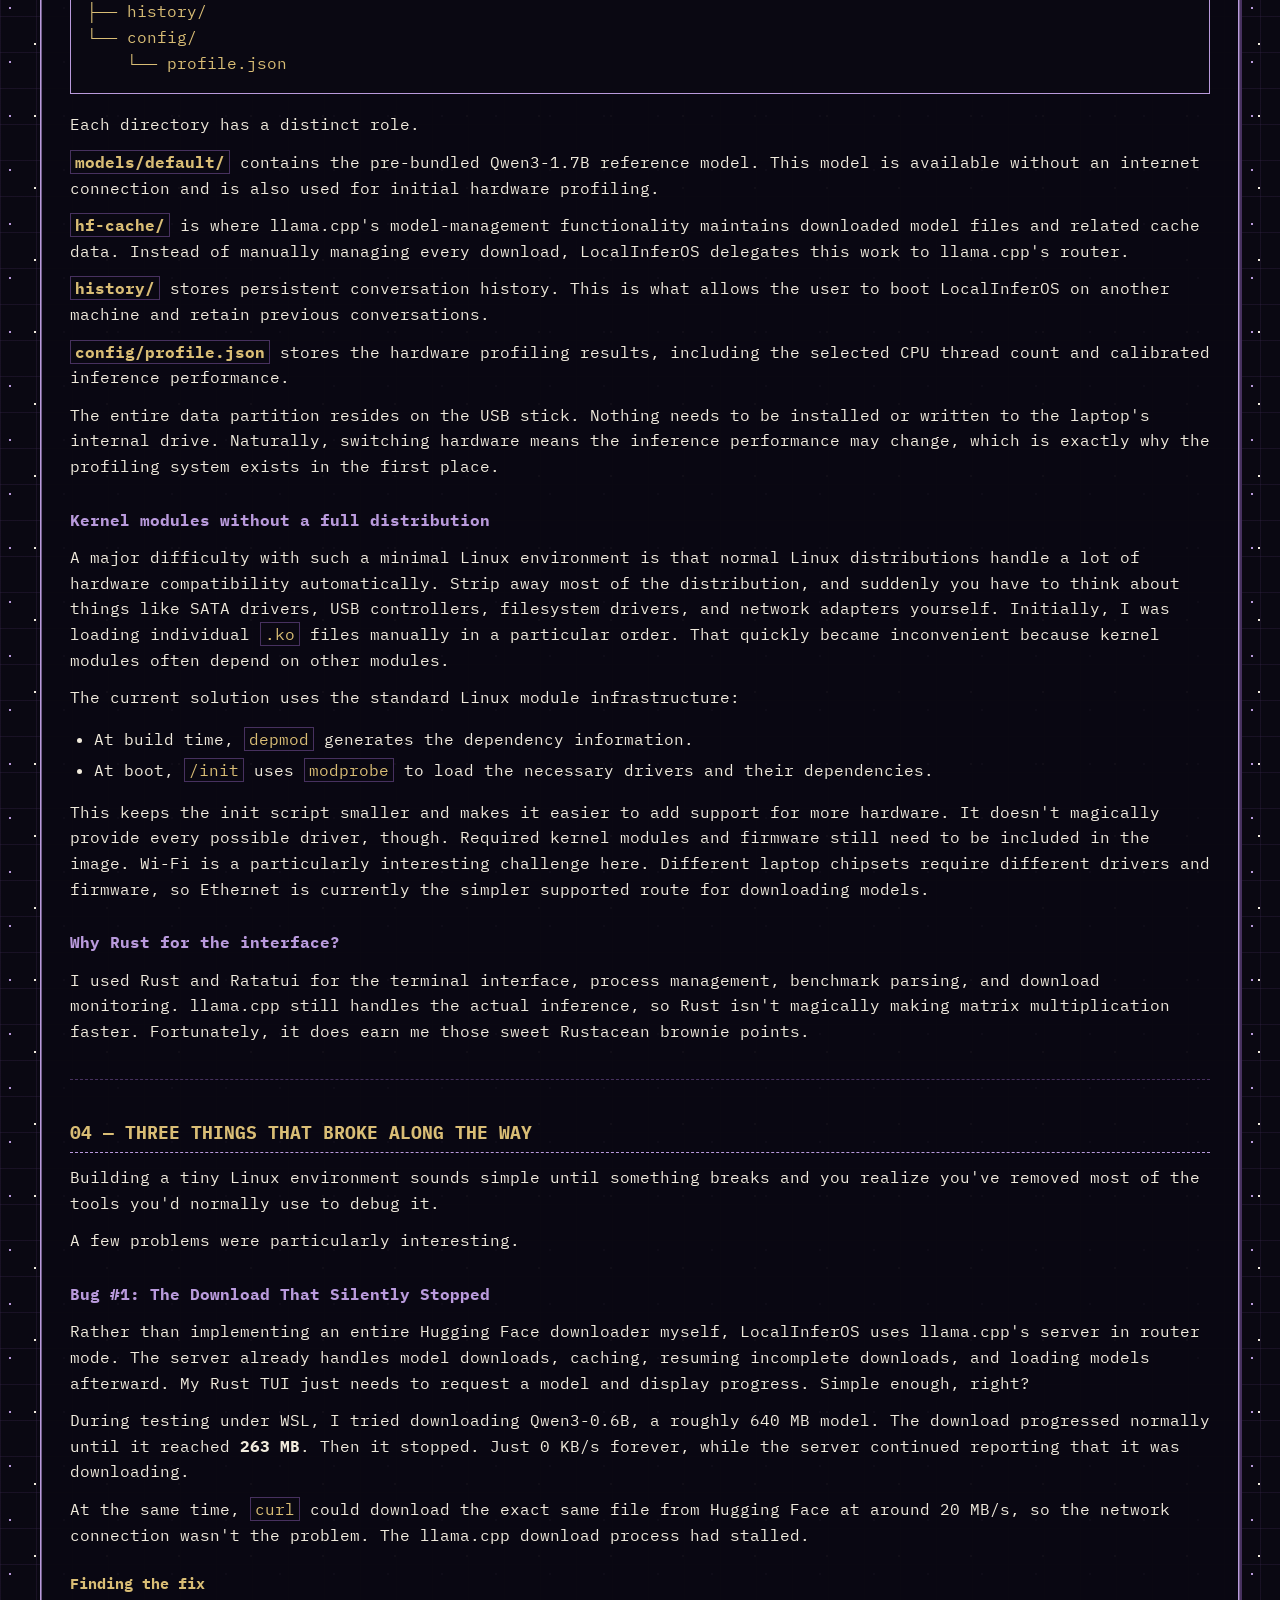
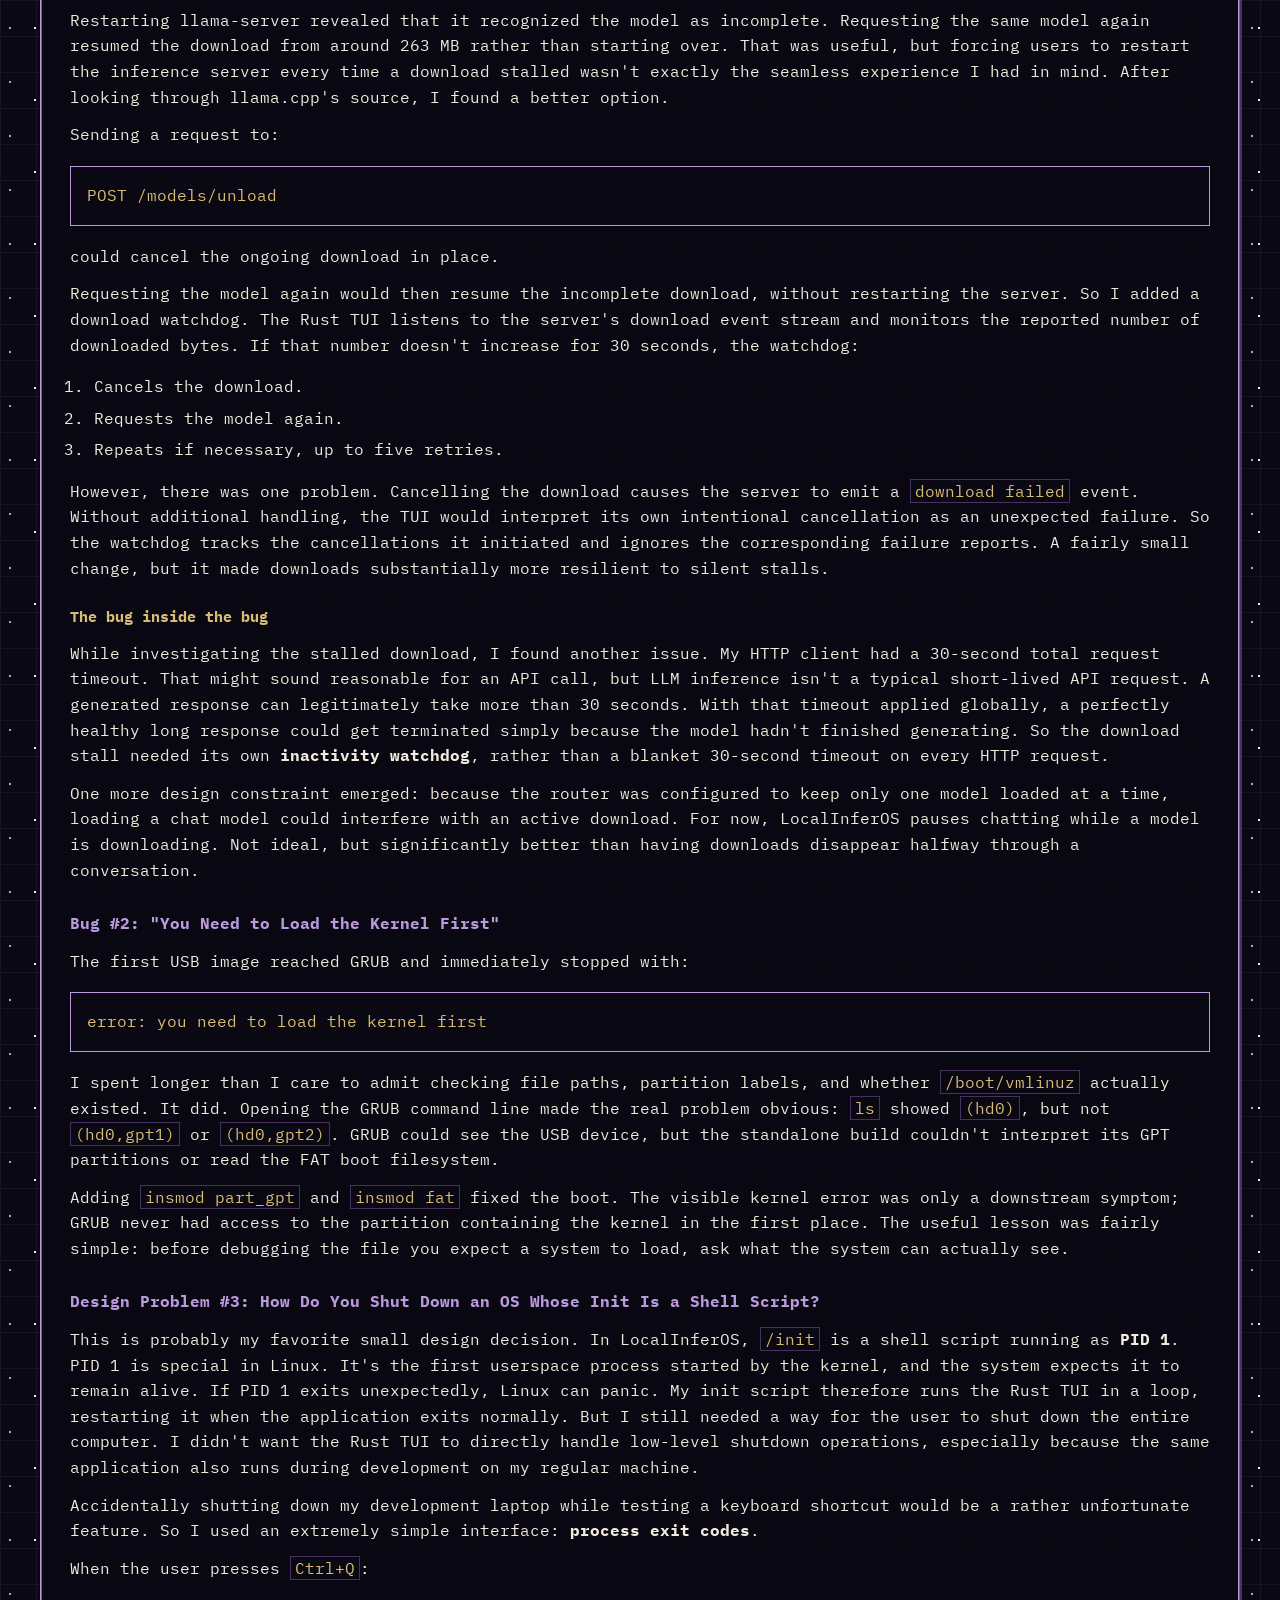
==== commit 4637f23a: "Remove source note from thread scaling chart" ====
--- a/blog/localinferos.html
+++ b/blog/localinferos.html
@@ -112,7 +112,7 @@
 <td align="right">32.1 tok/s</td>
 </tr>
 </tbody></table>
-<figure class="blog-figure"><img src="../assets/localinferos-thread-scaling.png?v=4" alt="Line chart showing LocalInferOS generation throughput plateauing around six CPU threads"><figcaption>Figure 1: CPU thread count versus generation throughput.</figcaption></figure>
+<figure class="blog-figure"><img src="../assets/localinferos-thread-scaling.png?v=5" alt="Line chart showing LocalInferOS generation throughput plateauing around six CPU threads"><figcaption>Figure 1: CPU thread count versus generation throughput.</figcaption></figure>
 
 <p>Performance improves significantly between two and six threads, then more or less plateaus. My processor exposes 20 logical threads, but using all of them isn&#39;t necessary to achieve near-maximum performance for this workload. LocalInferOS therefore tests a series of thread counts rather than assuming that the maximum available count is optimal. The profiler starts with a small number of threads, increases the count, and stops after observing a slowdown. On my machine, that means it can stop after testing 2, 4, 6, and 8 threads. This is a heuristic rather than an exhaustive optimization. A noisy measurement could cause an early stop, and a later thread count might perform similarly or better.</p>
 <p>Still, it reduces profiling time substantially, with typical runs on my setup taking roughly 10–20 seconds. The chosen <code>best_threads</code> value is saved and passed to llama.cpp during normal chat inference.</p>
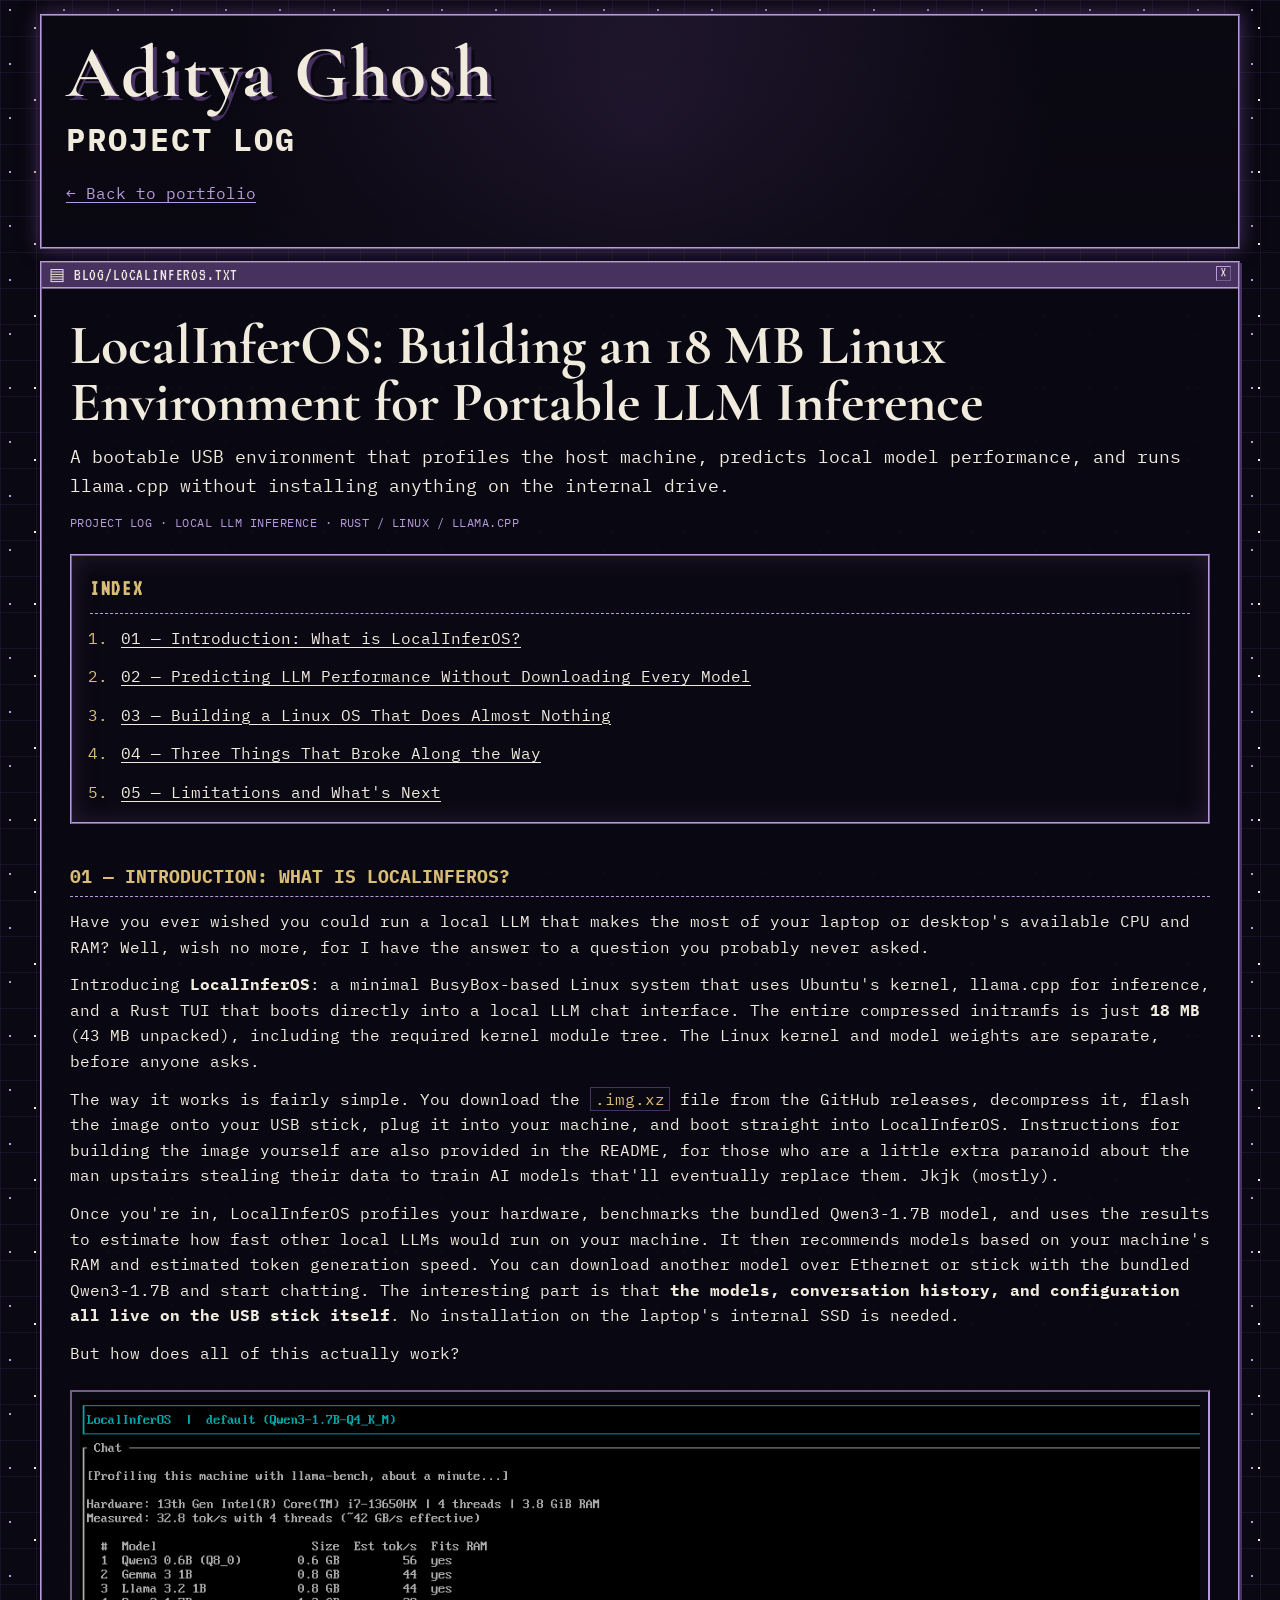
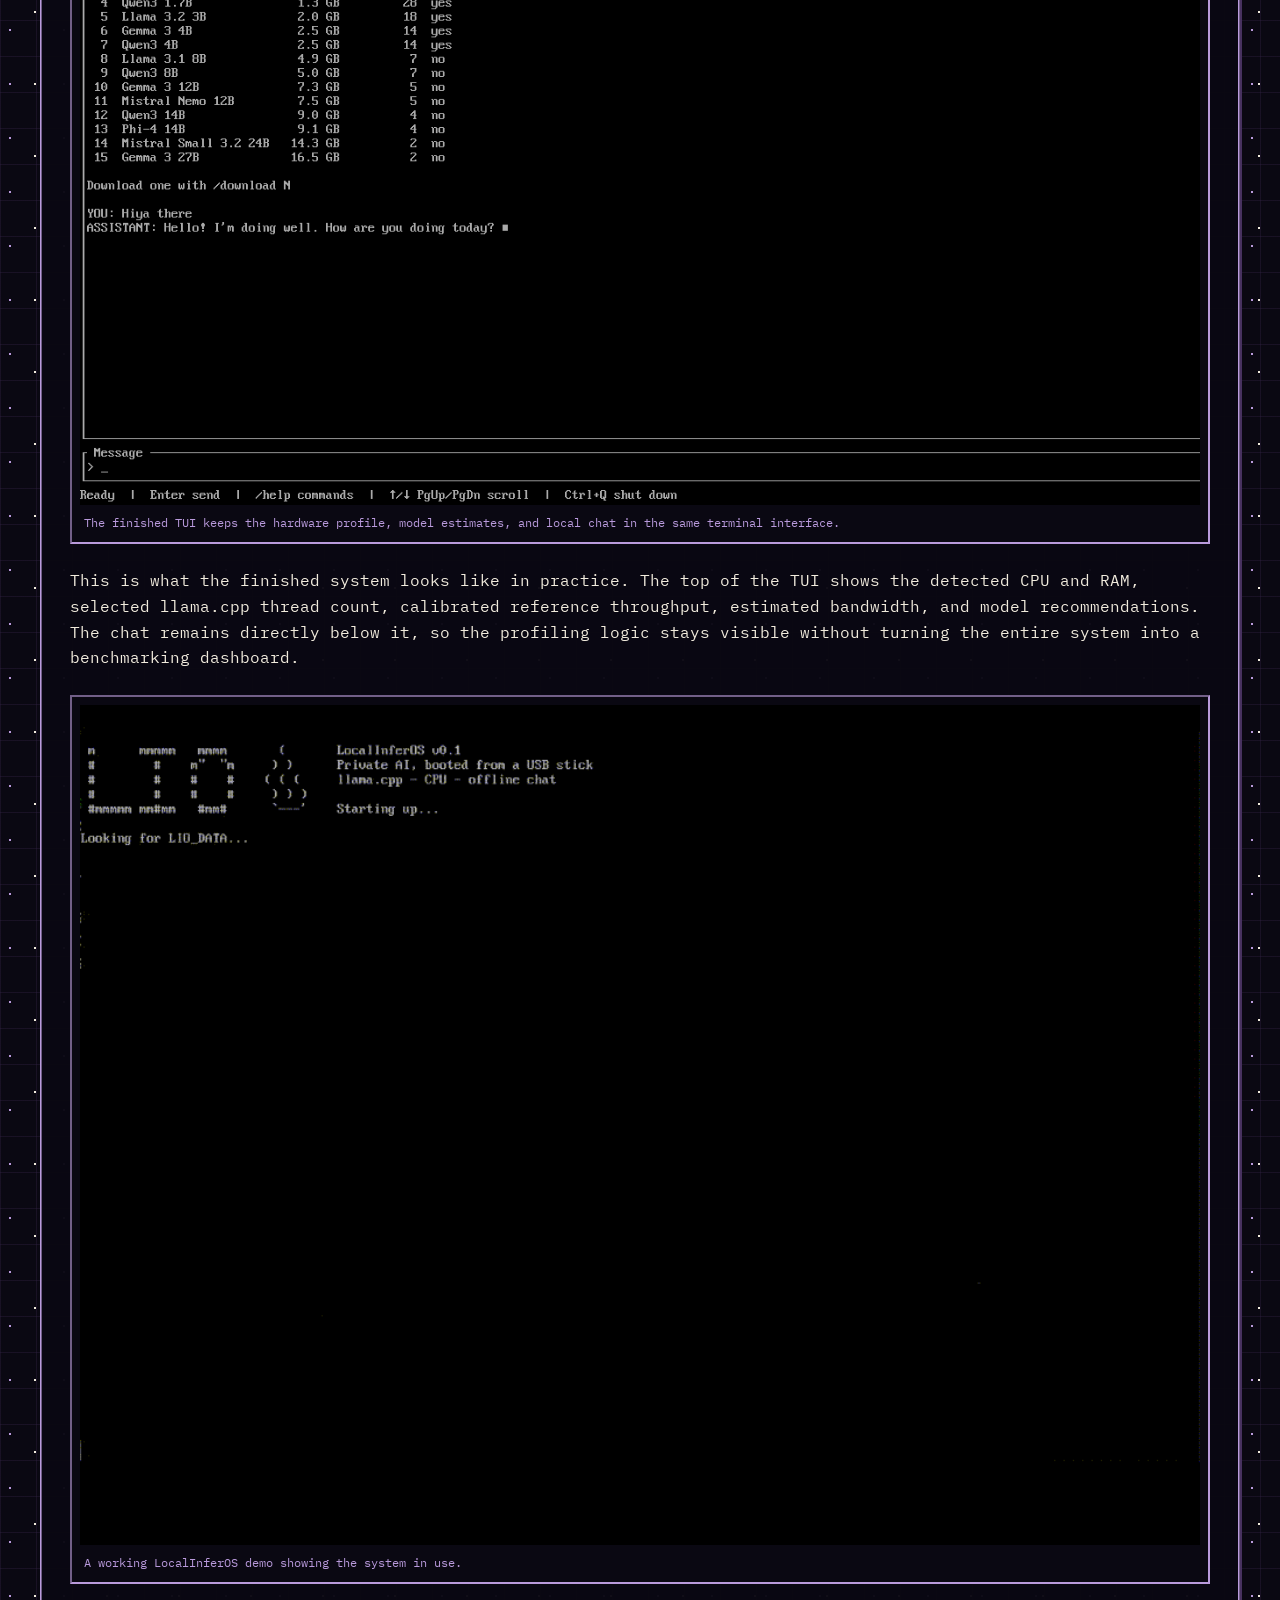
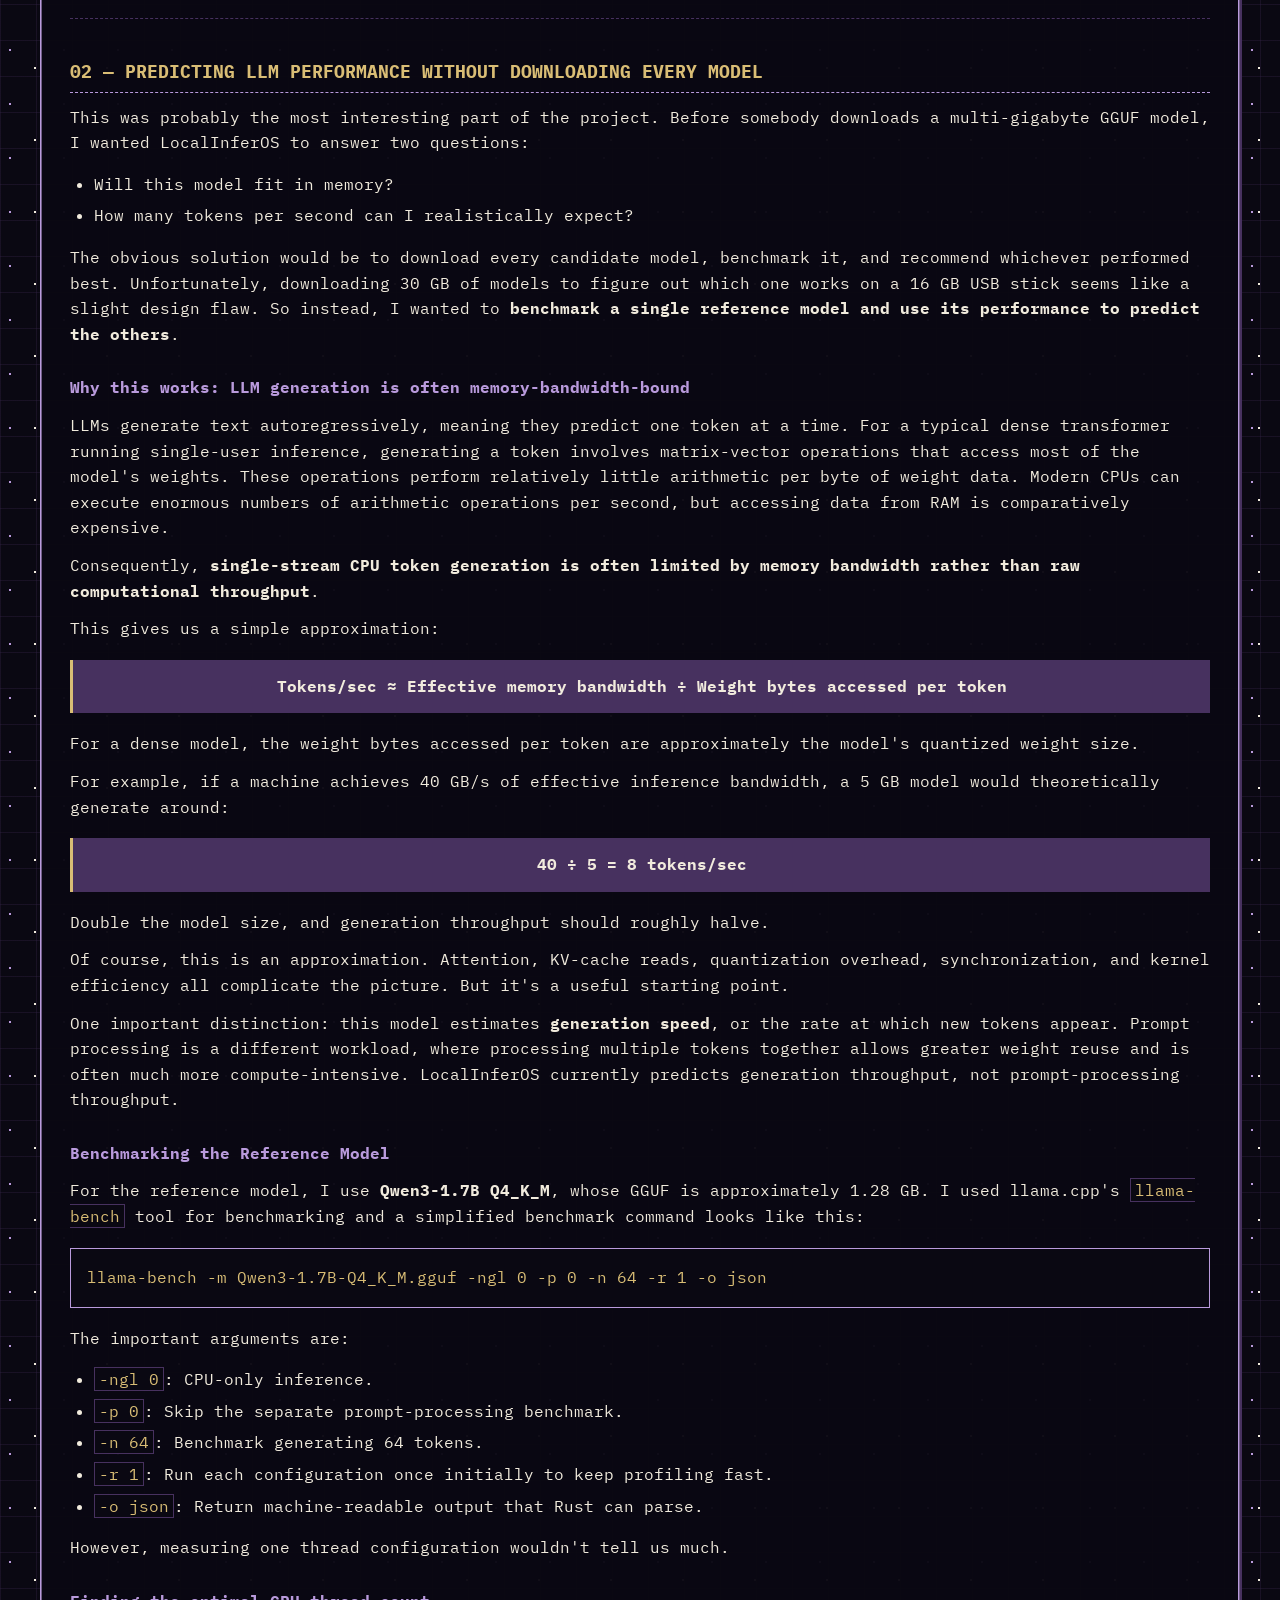
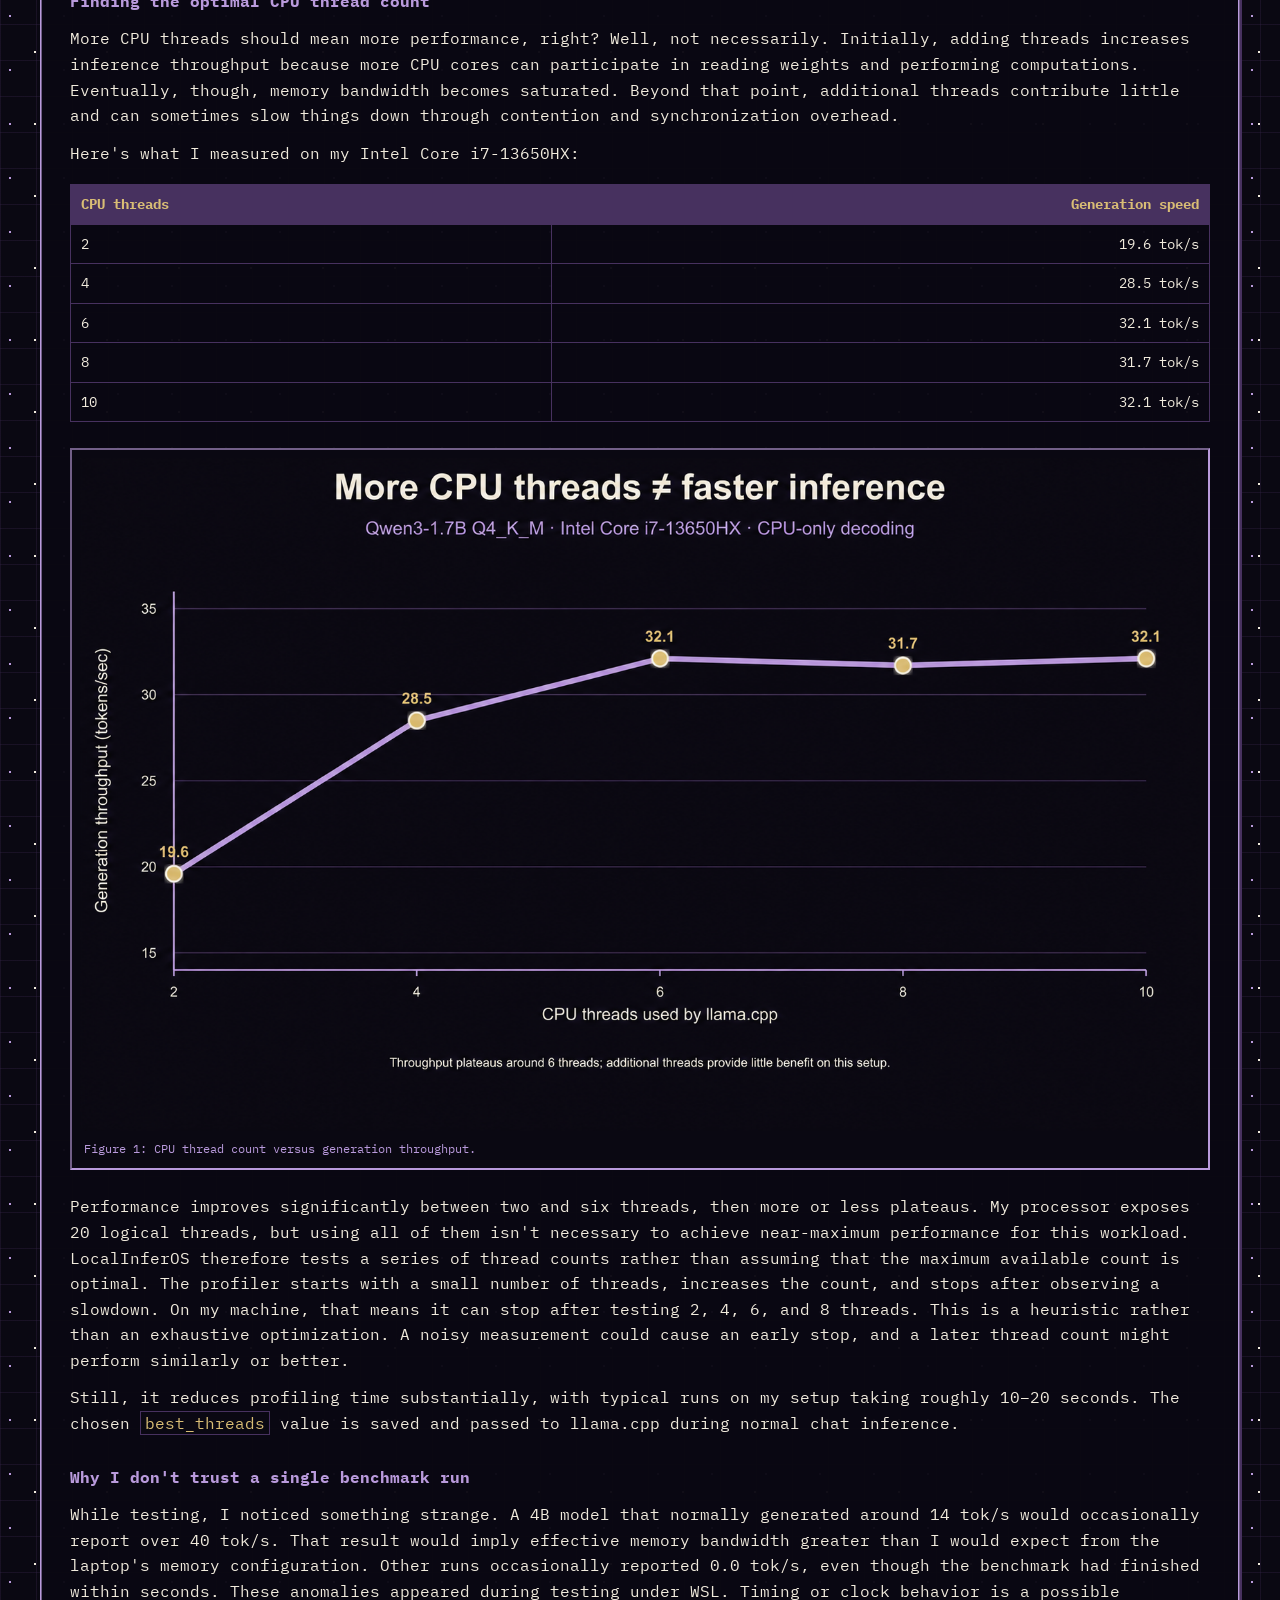
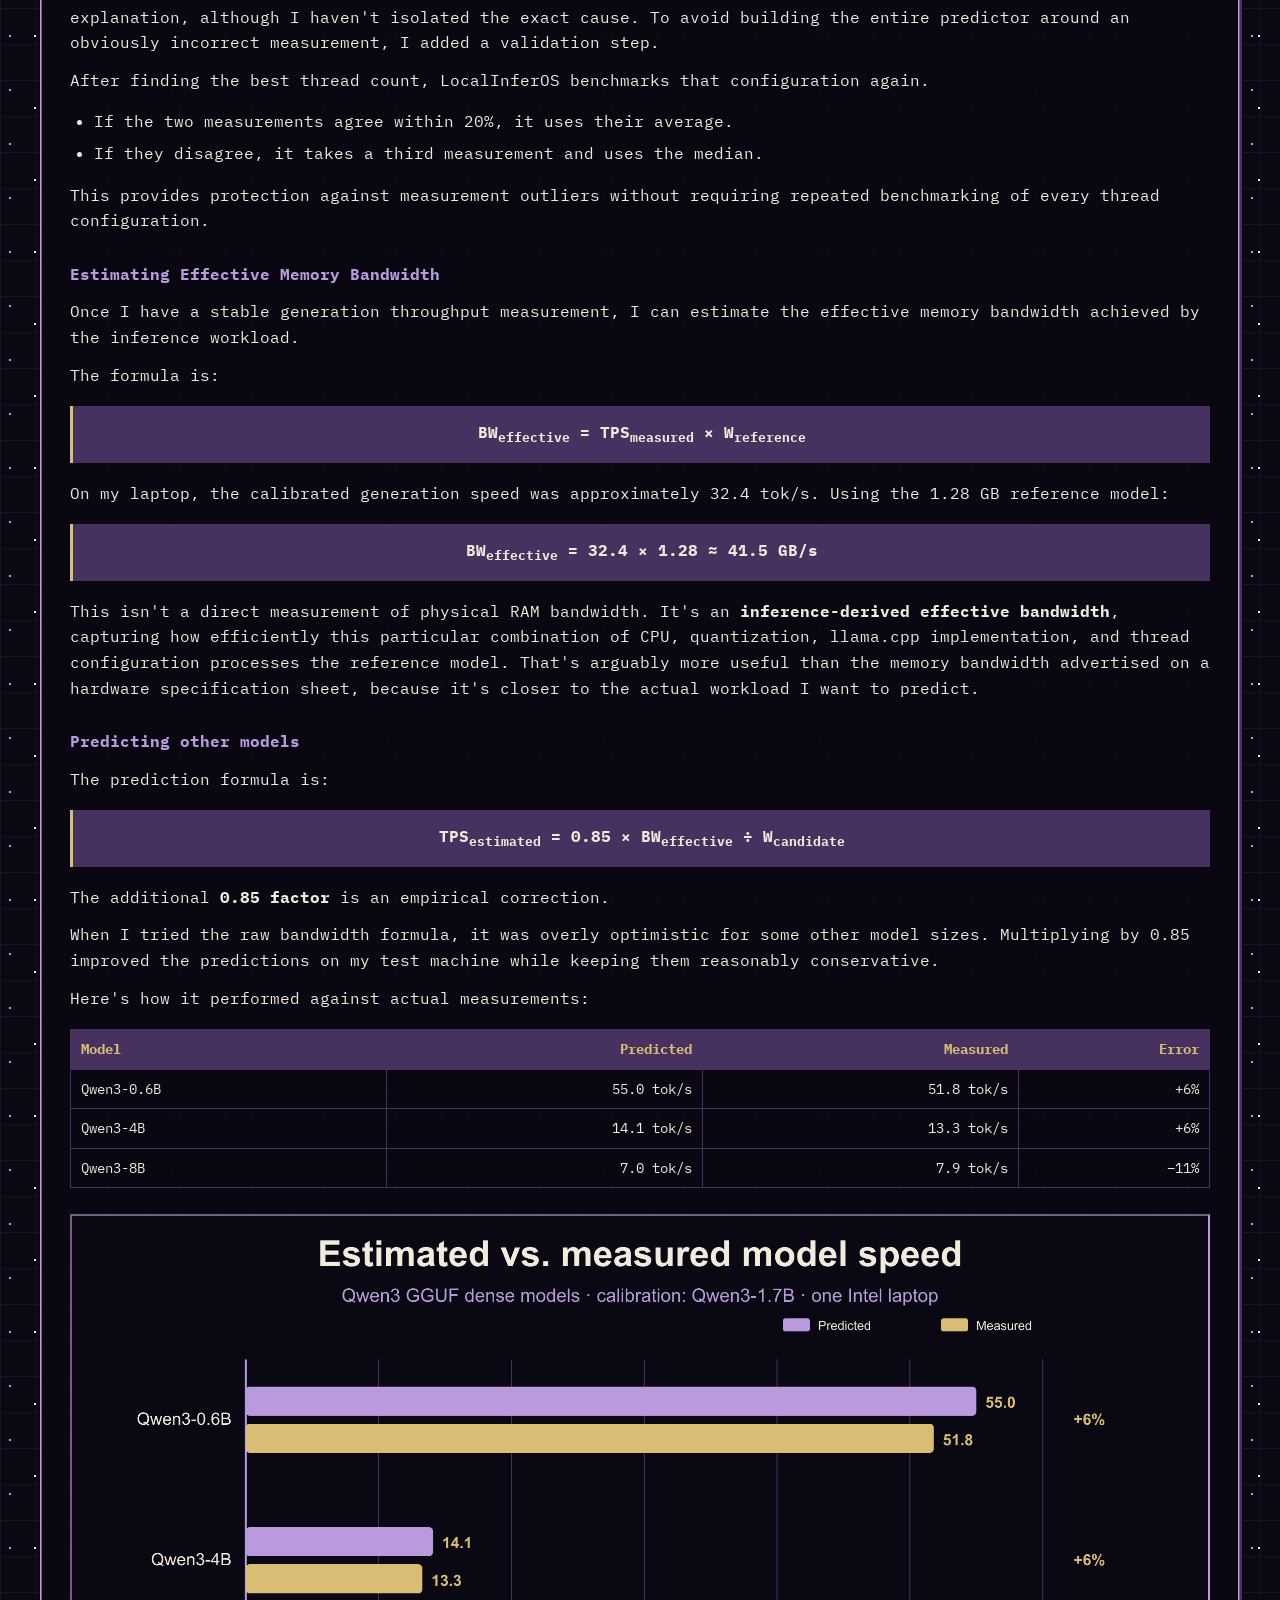
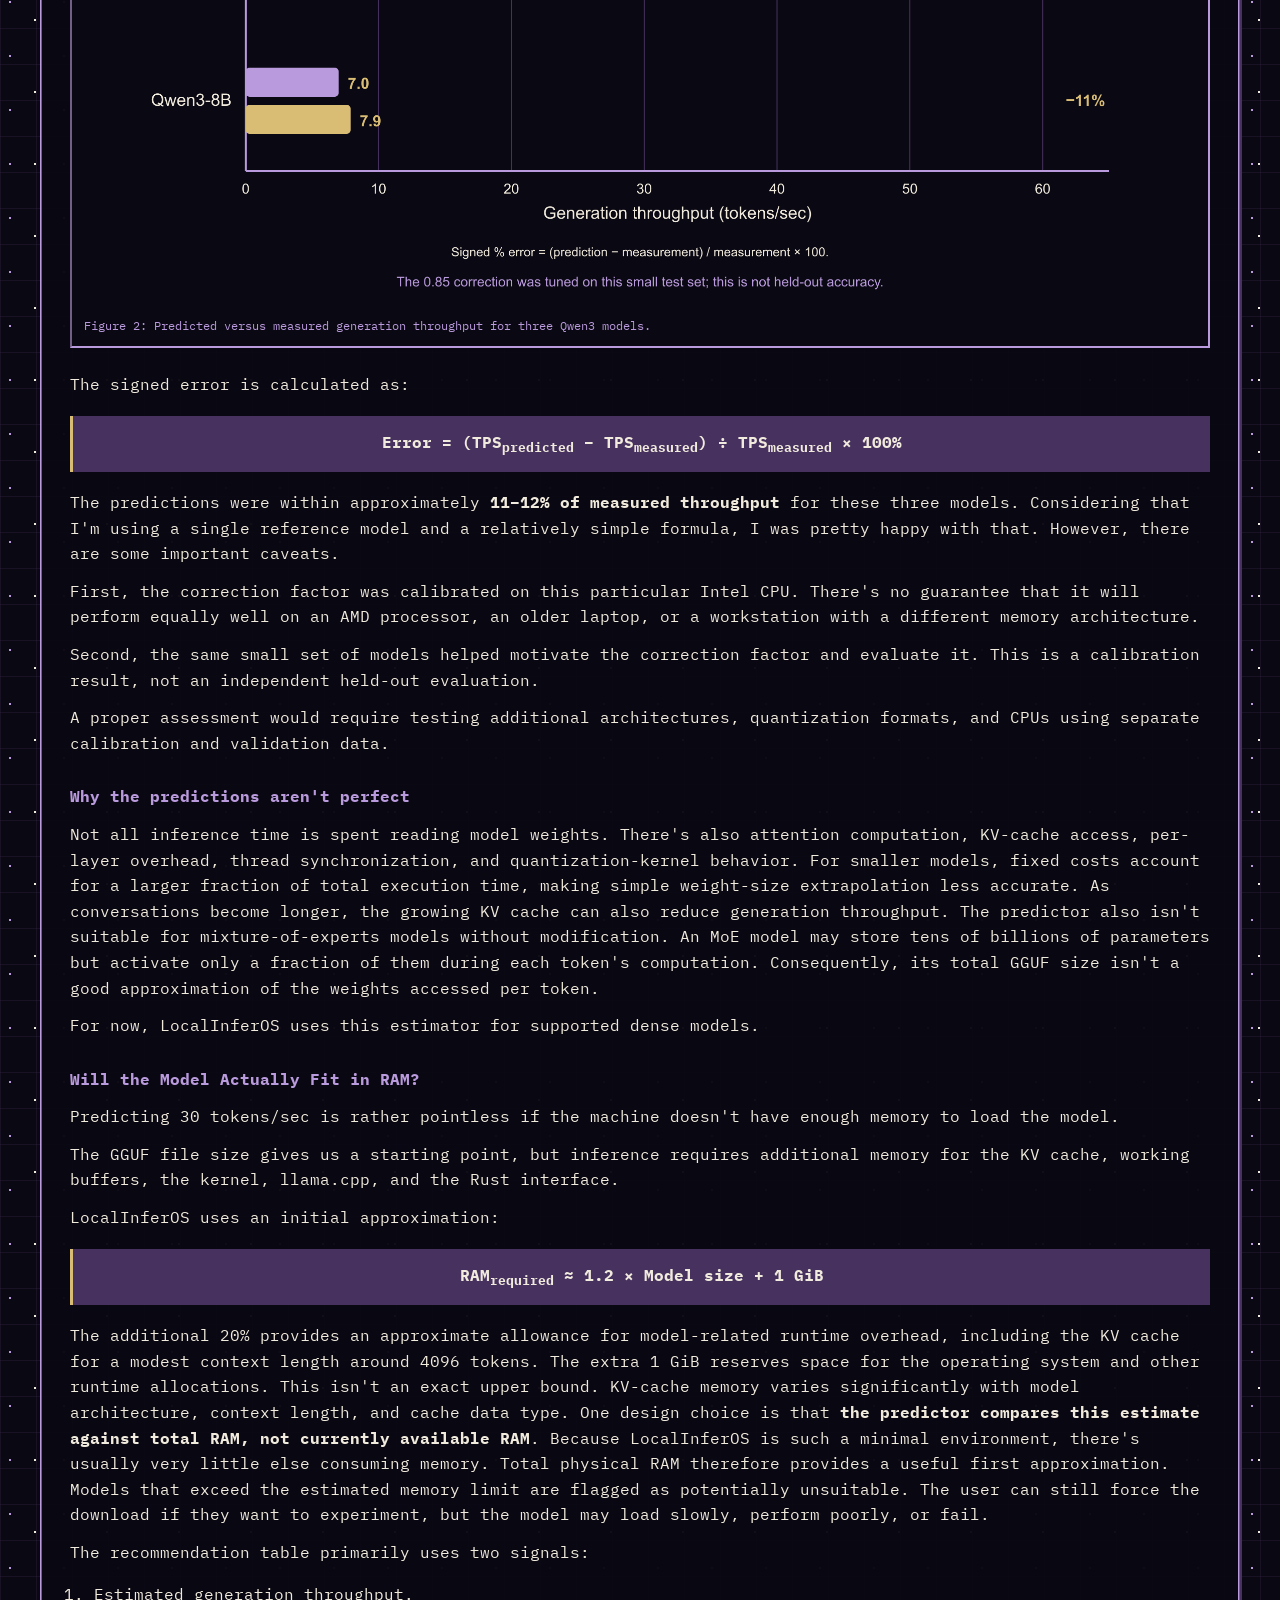
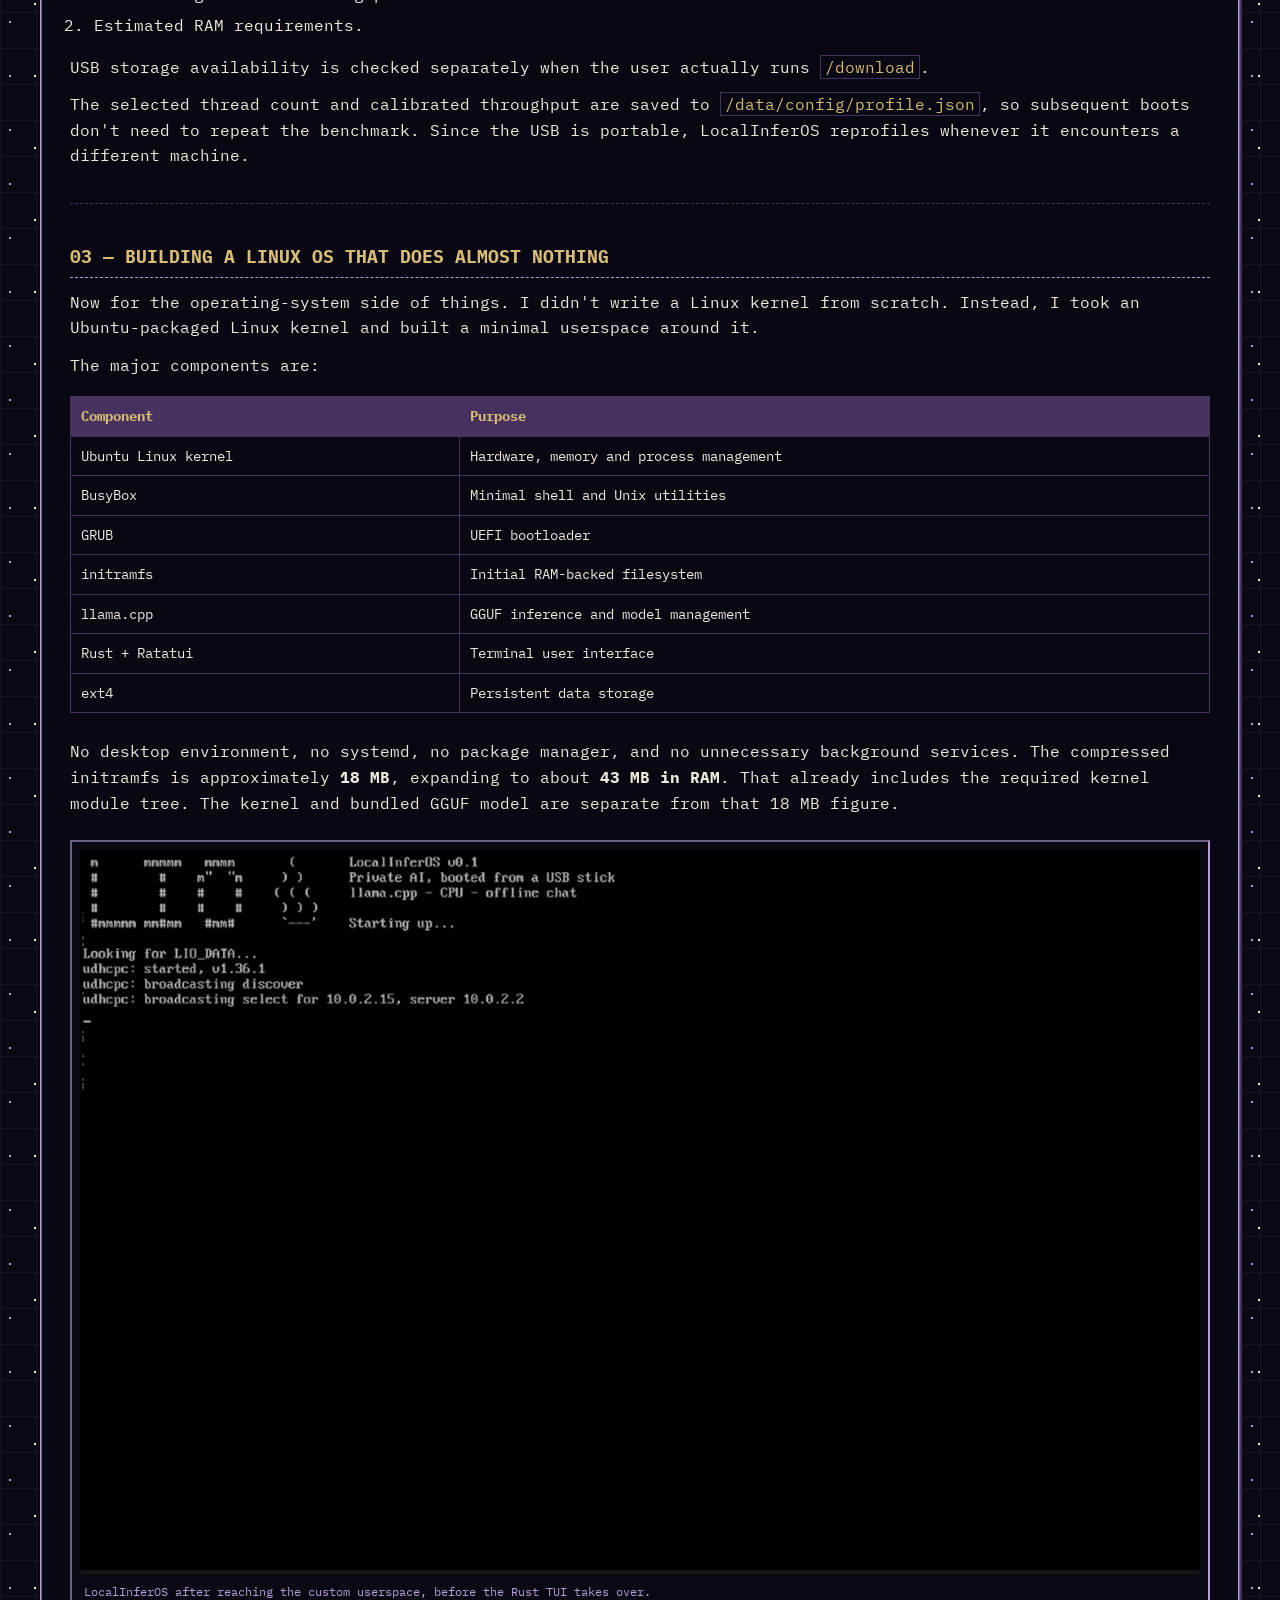
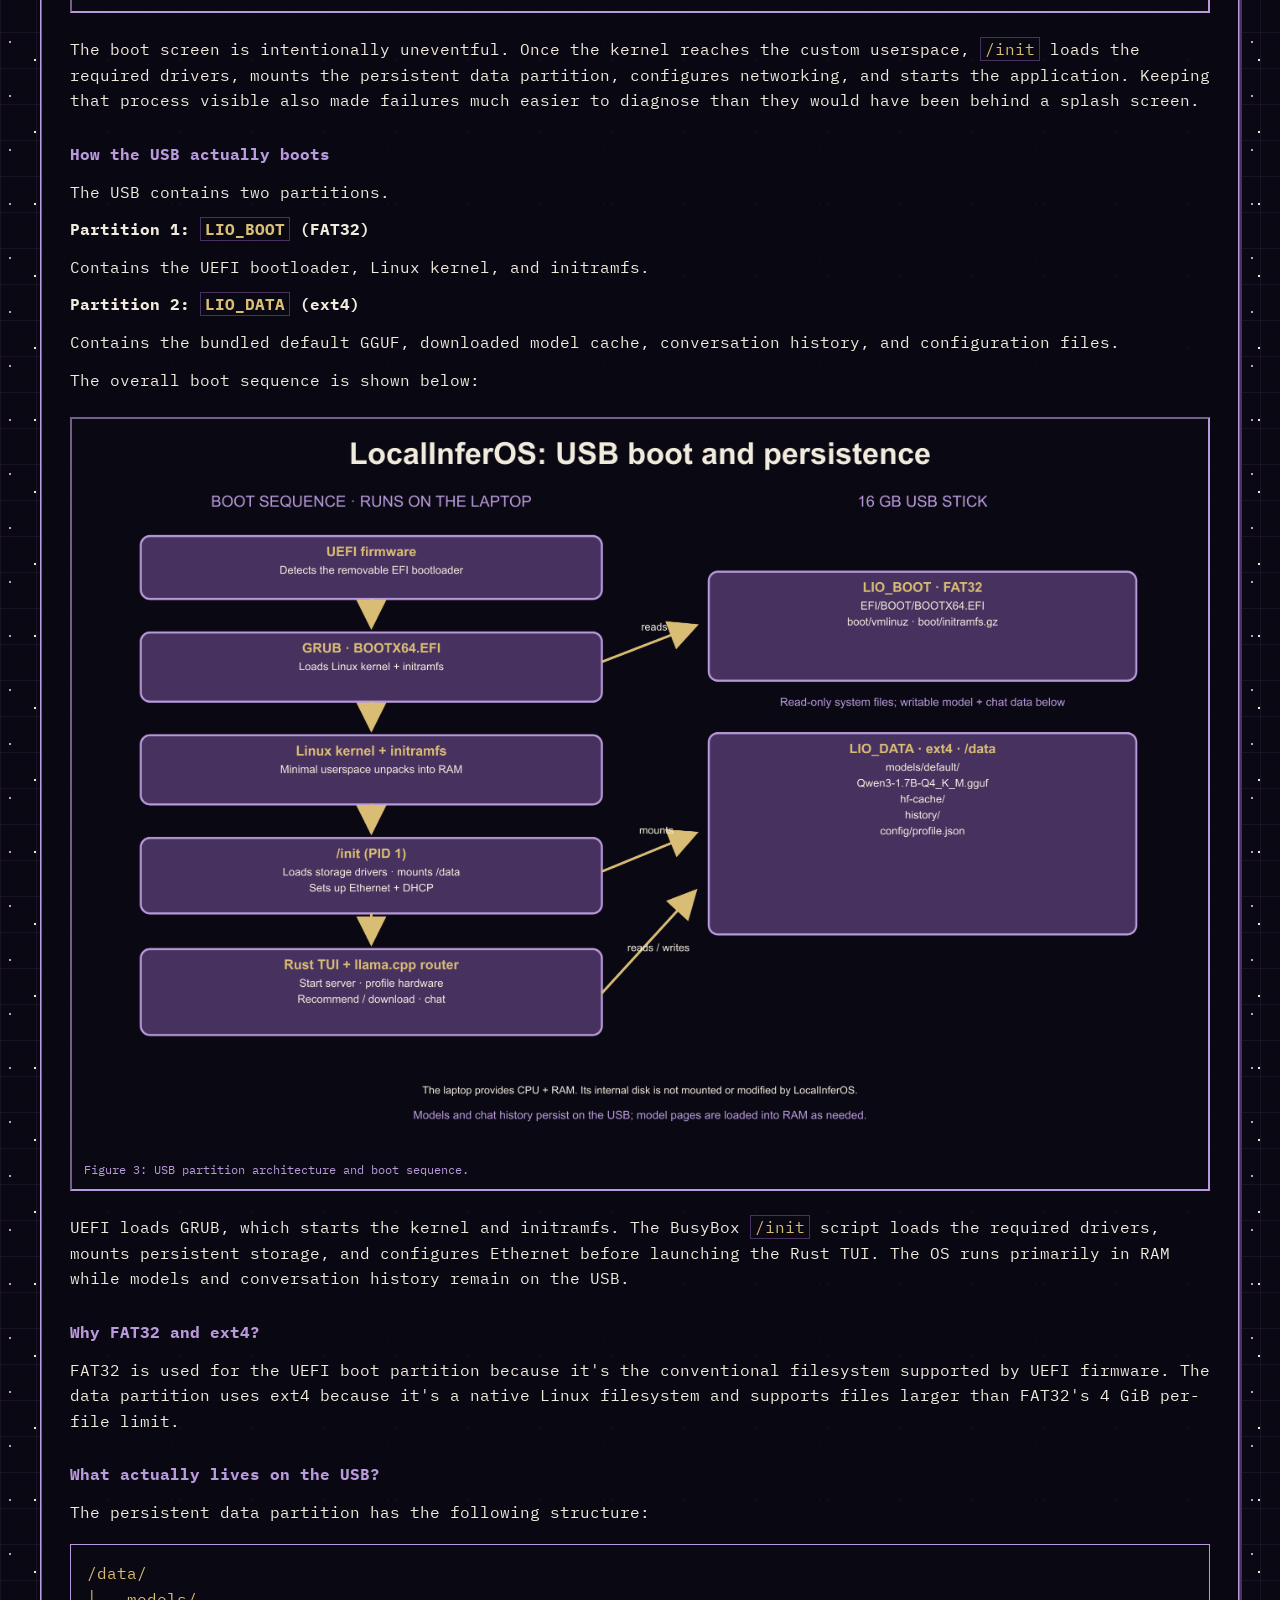
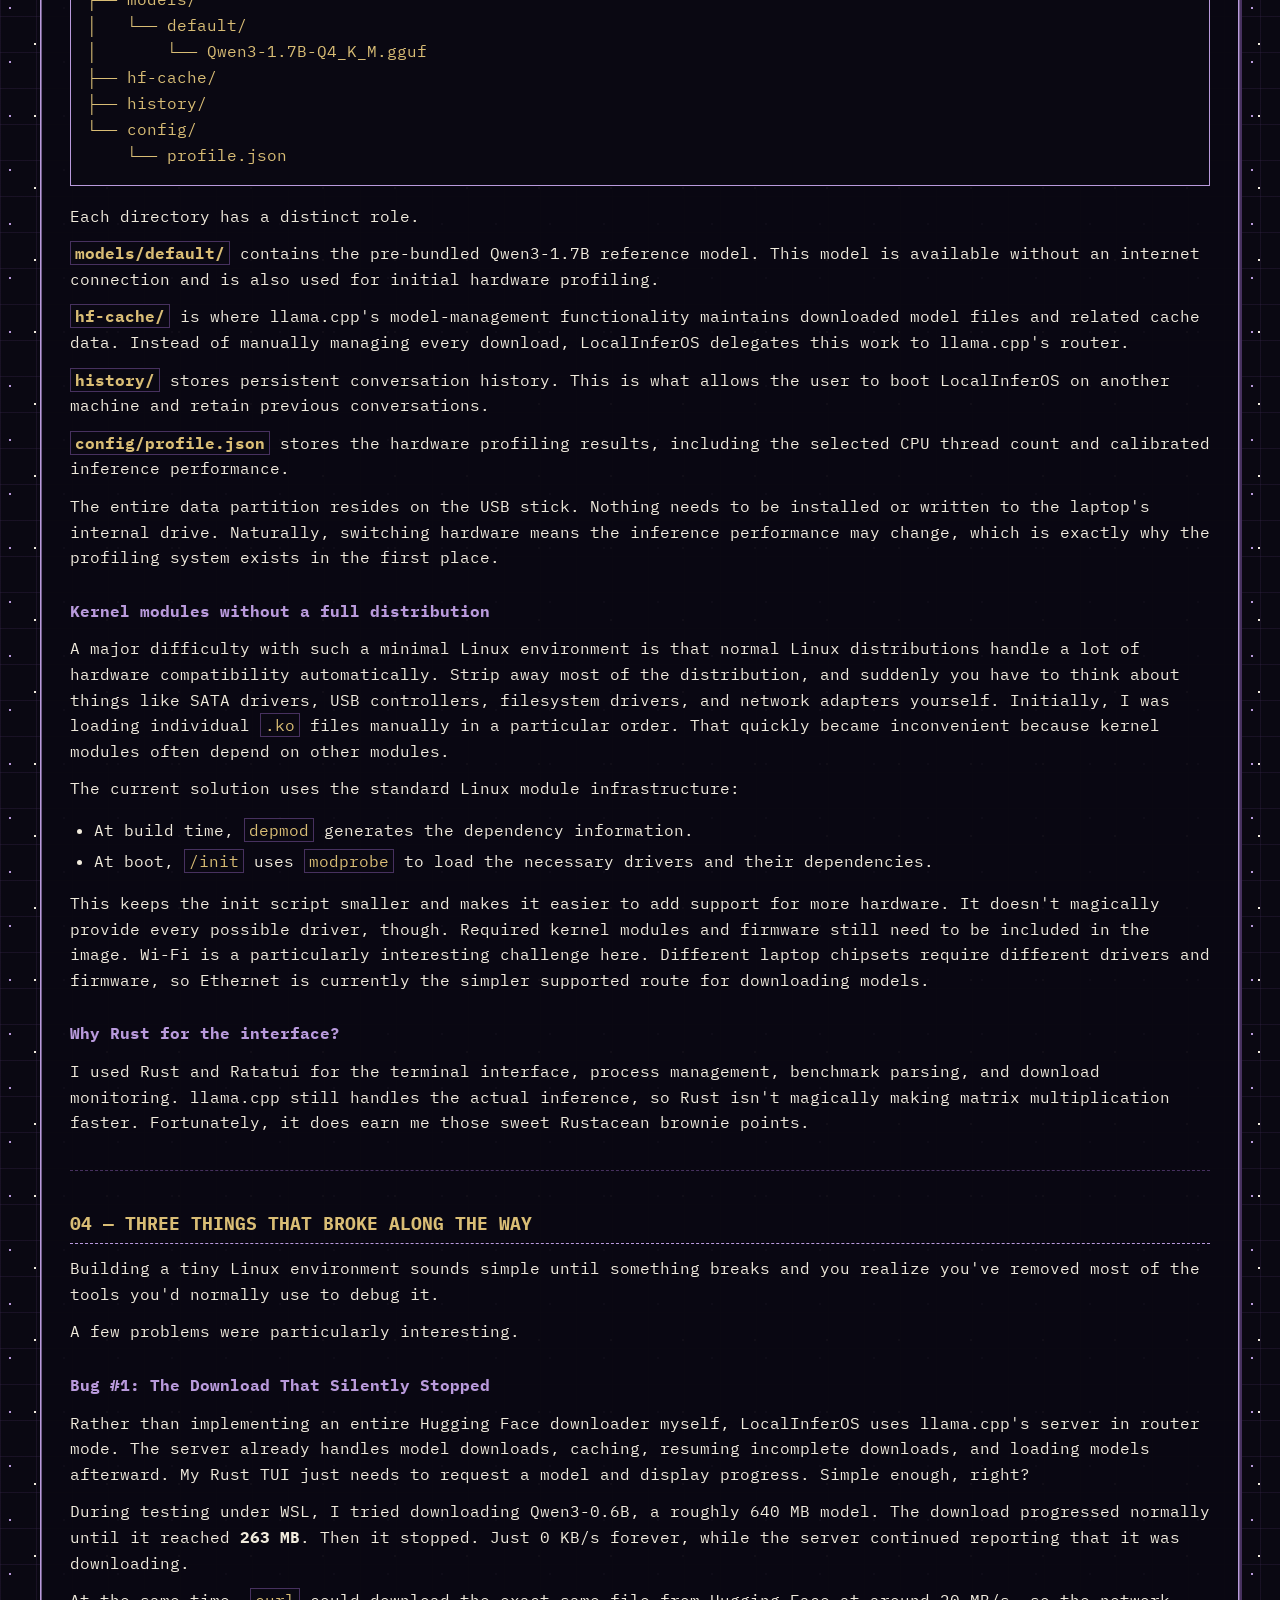
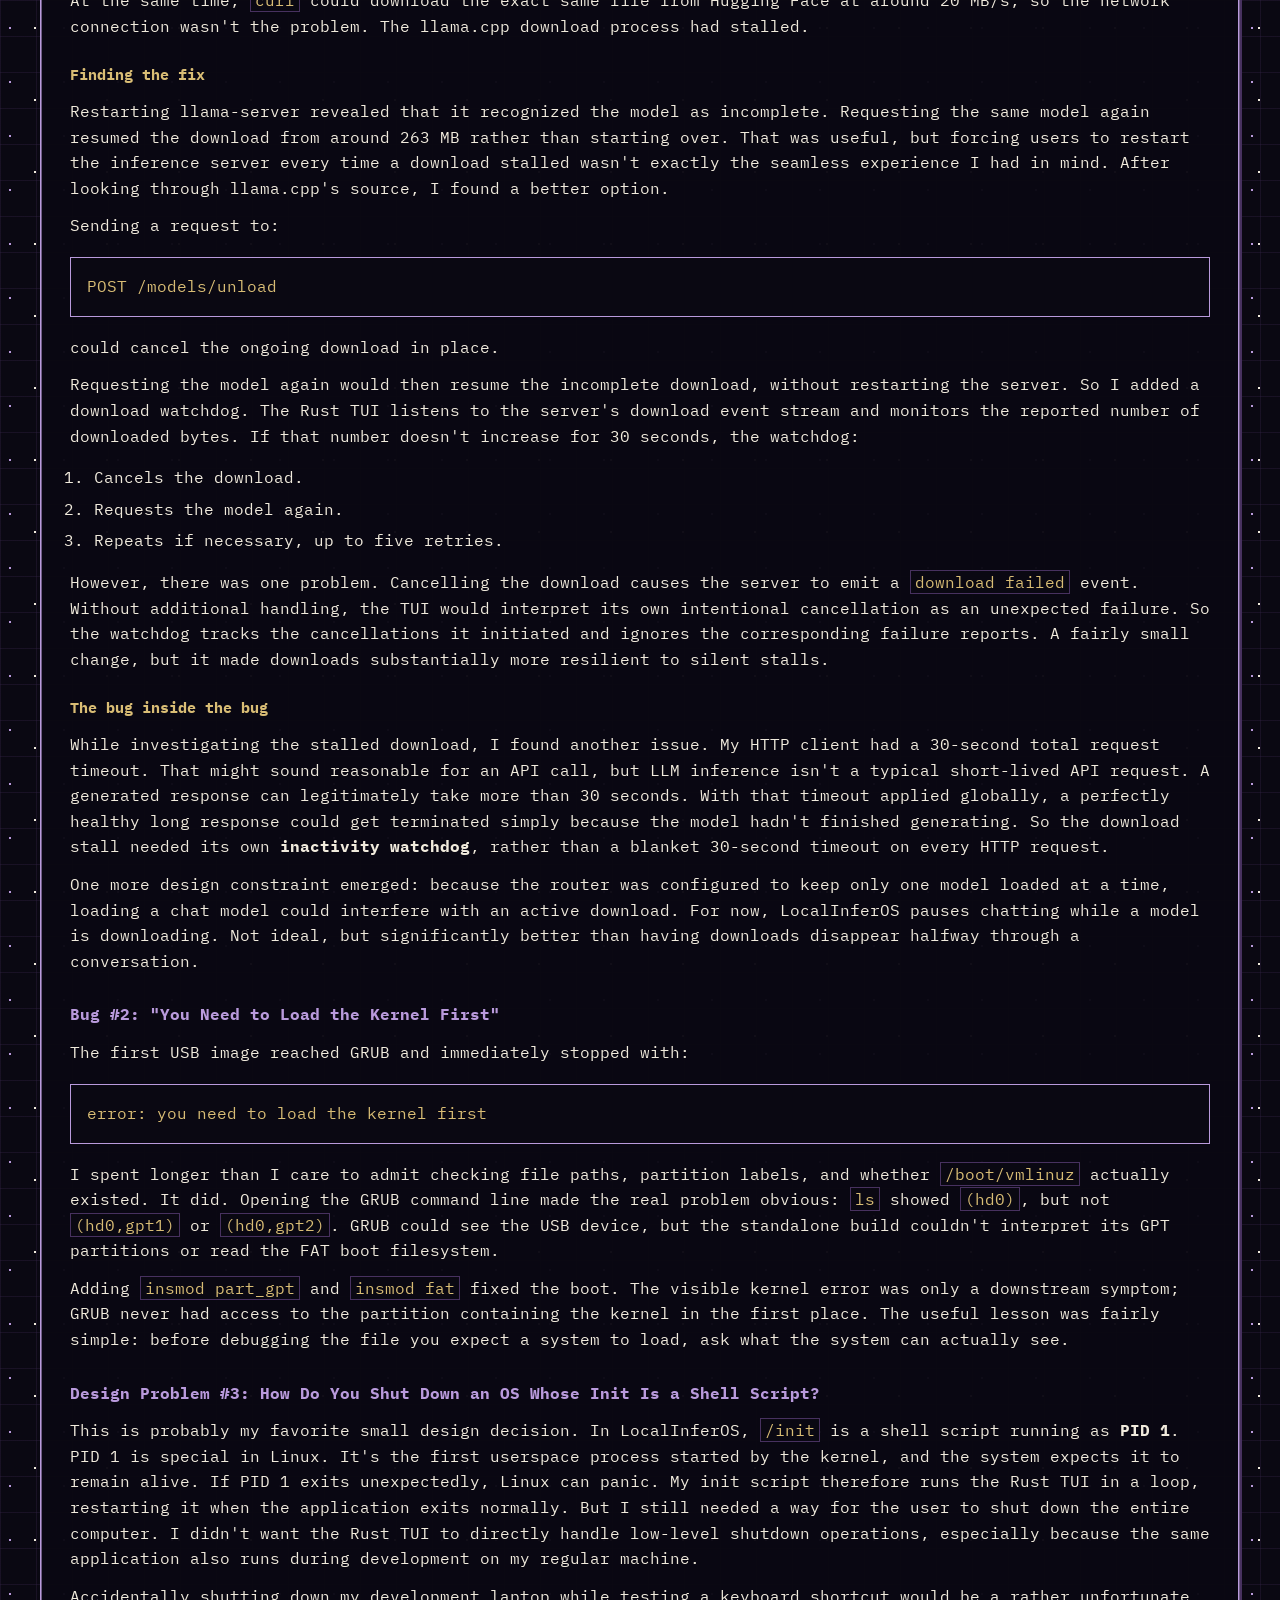
==== commit 7d550448: "Update LocalInferOS userspace screenshot" ====
--- a/blog/localinferos.html
+++ b/blog/localinferos.html
@@ -236,7 +236,7 @@
 </tr>
 </tbody></table>
 <p>No desktop environment, no systemd, no package manager, and no unnecessary background services. The compressed initramfs is approximately <strong>18 MB</strong>, expanding to about <strong>43 MB in RAM</strong>. That already includes the required kernel module tree. The kernel and bundled GGUF model are separate from that 18 MB figure.</p>
-<figure class="blog-figure blog-screenshot"><img src="../assets/localinferos-boot.png?v=4" alt="LocalInferOS boot screen after the custom BusyBox userspace starts"><figcaption>LocalInferOS after reaching the custom userspace, before the Rust TUI takes over.</figcaption></figure>
+<figure class="blog-figure blog-screenshot"><img src="../assets/localinferos-boot.png?v=5" alt="LocalInferOS boot screen after the custom BusyBox userspace starts"><figcaption>LocalInferOS after reaching the custom userspace, before the Rust TUI takes over.</figcaption></figure>
 
 <p>The boot screen is intentionally uneventful. Once the kernel reaches the custom userspace, <code>/init</code> loads the required drivers, mounts the persistent data partition, configures networking, and starts the application. Keeping that process visible also made failures much easier to diagnose than they would have been behind a splash screen.</p>
 <h3>How the USB actually boots</h3>
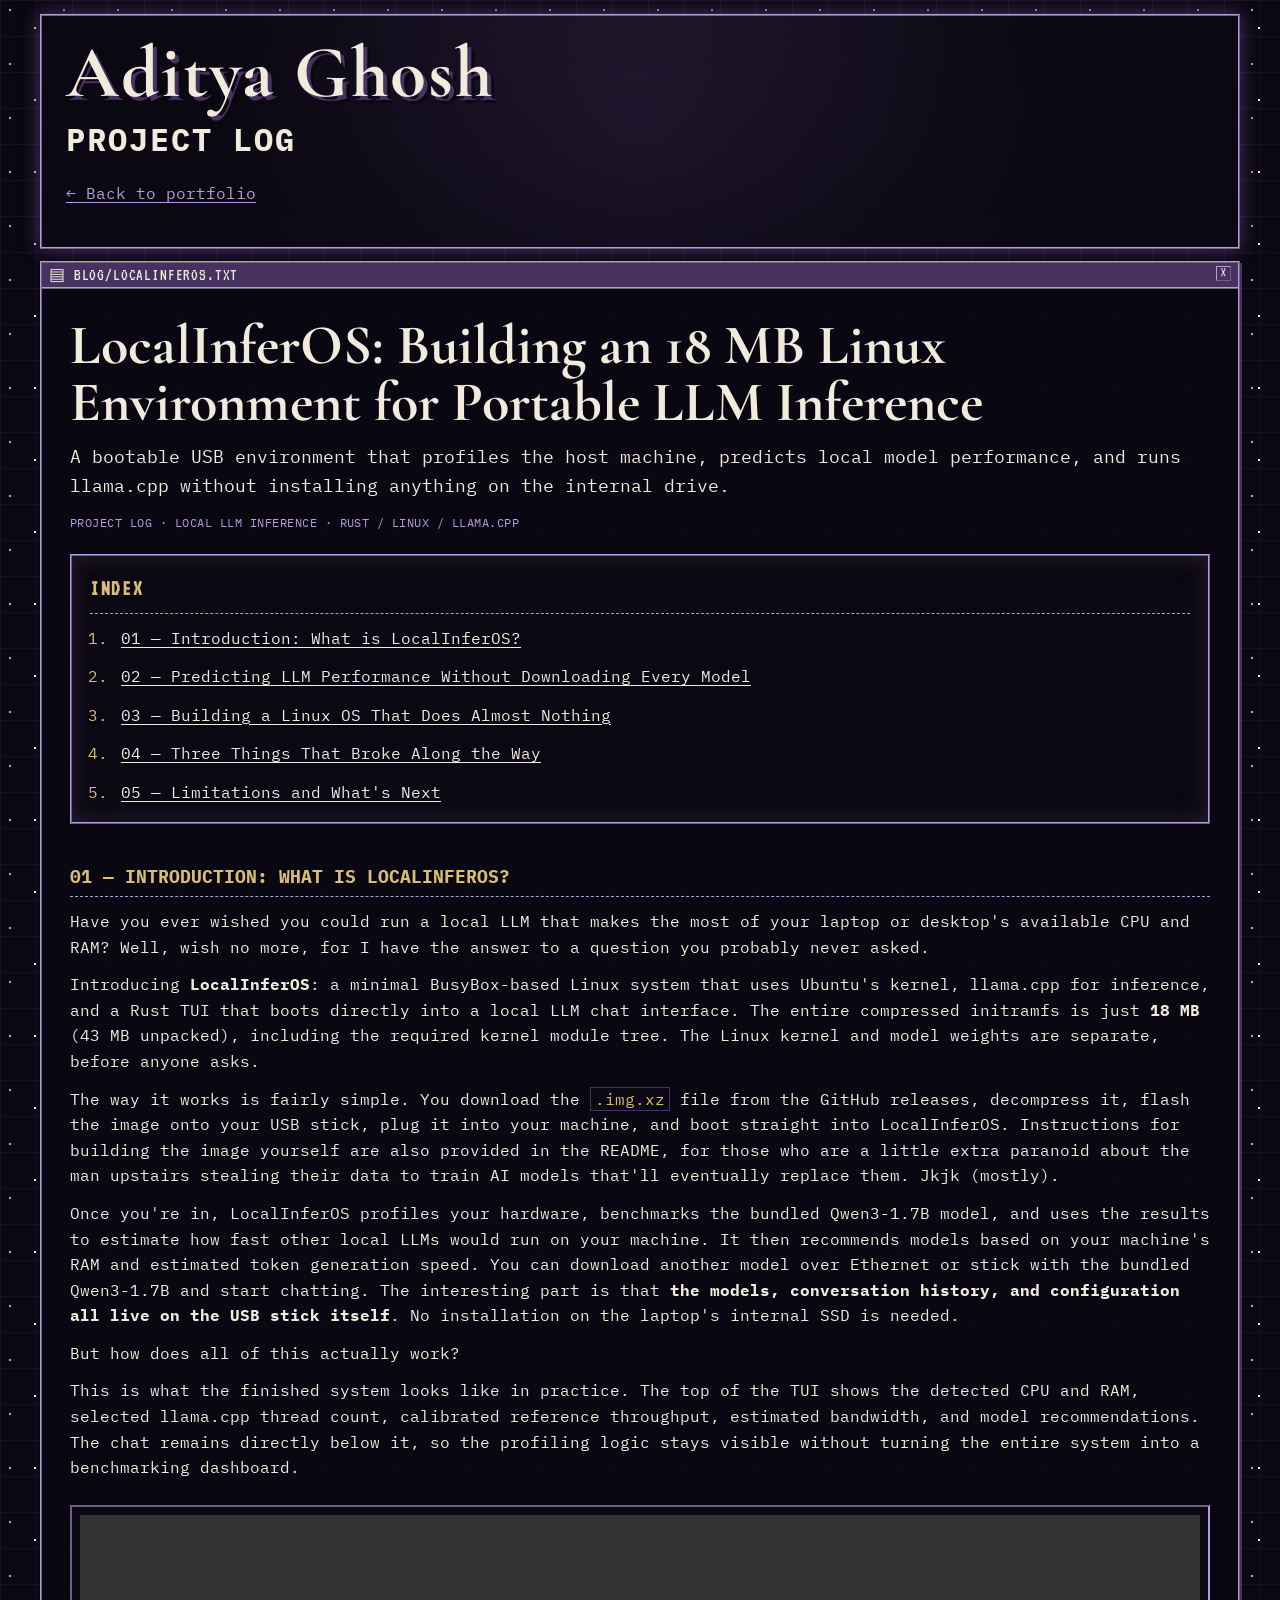
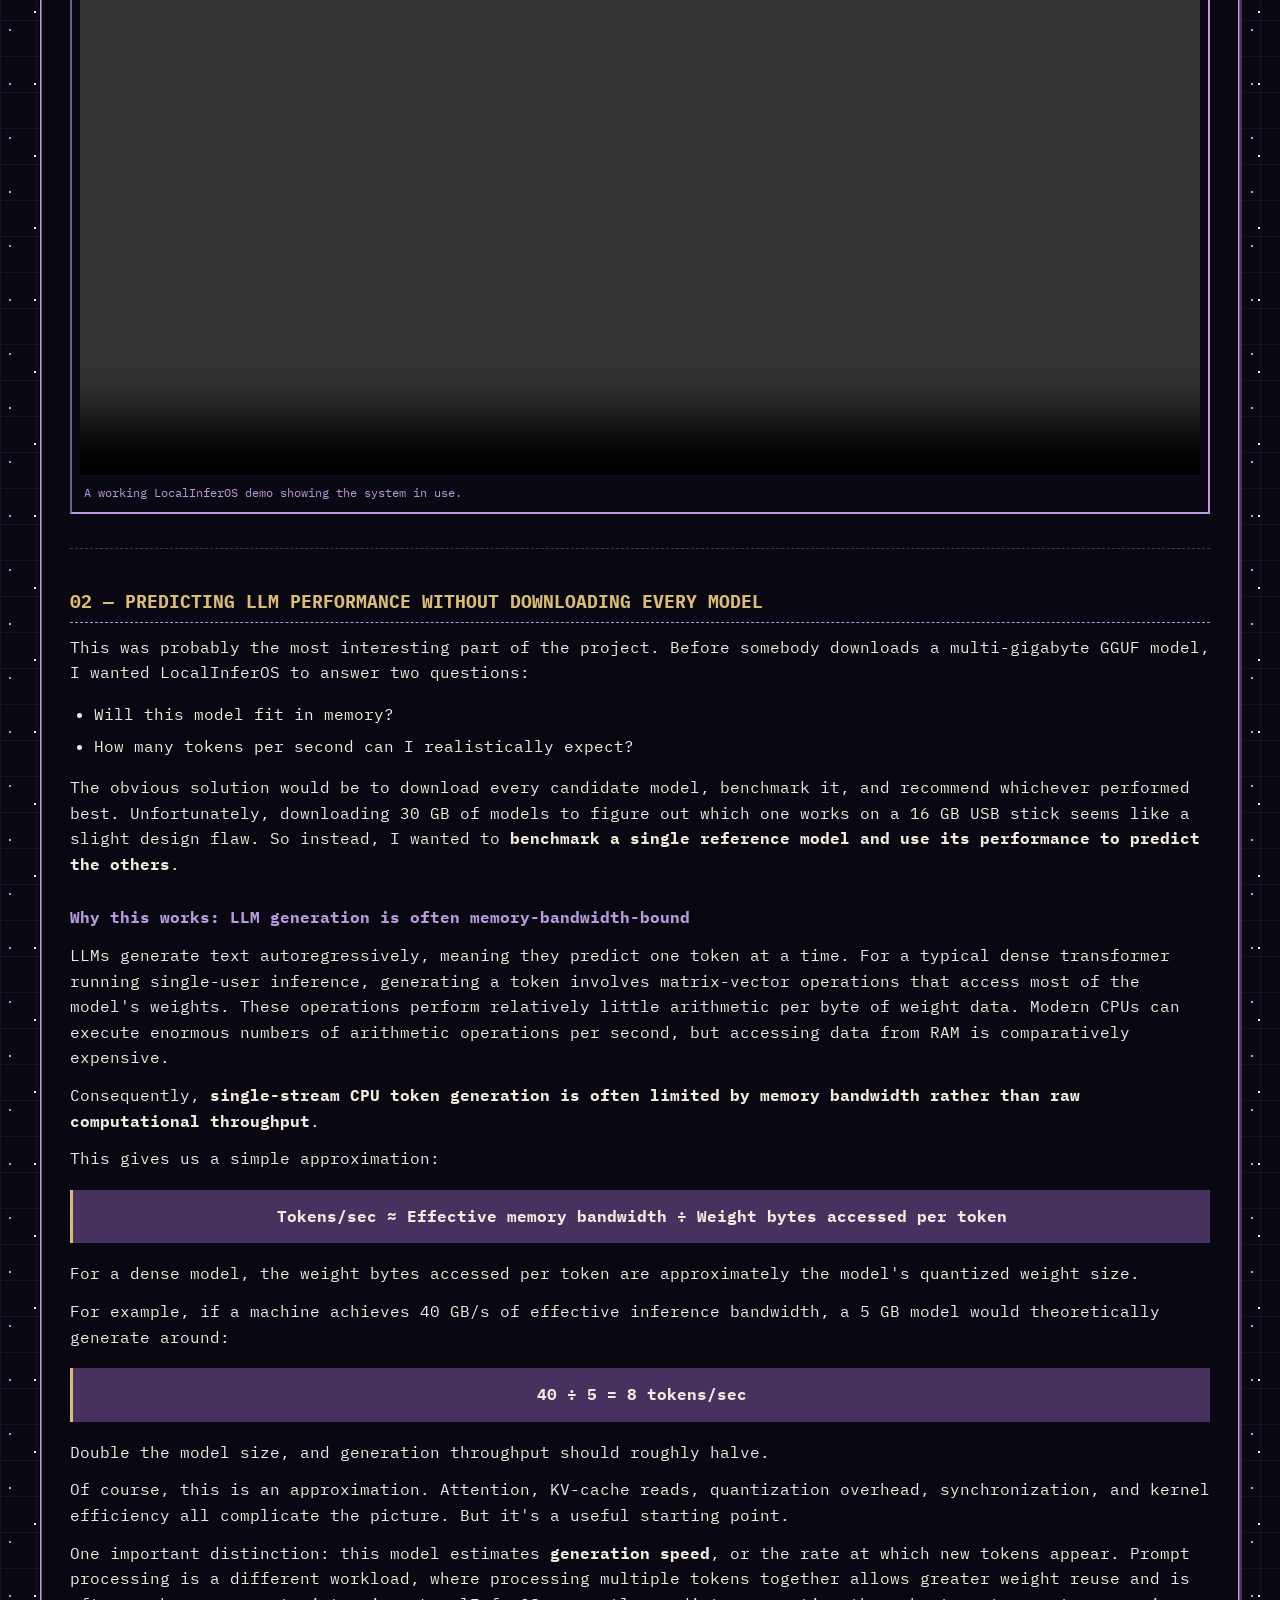
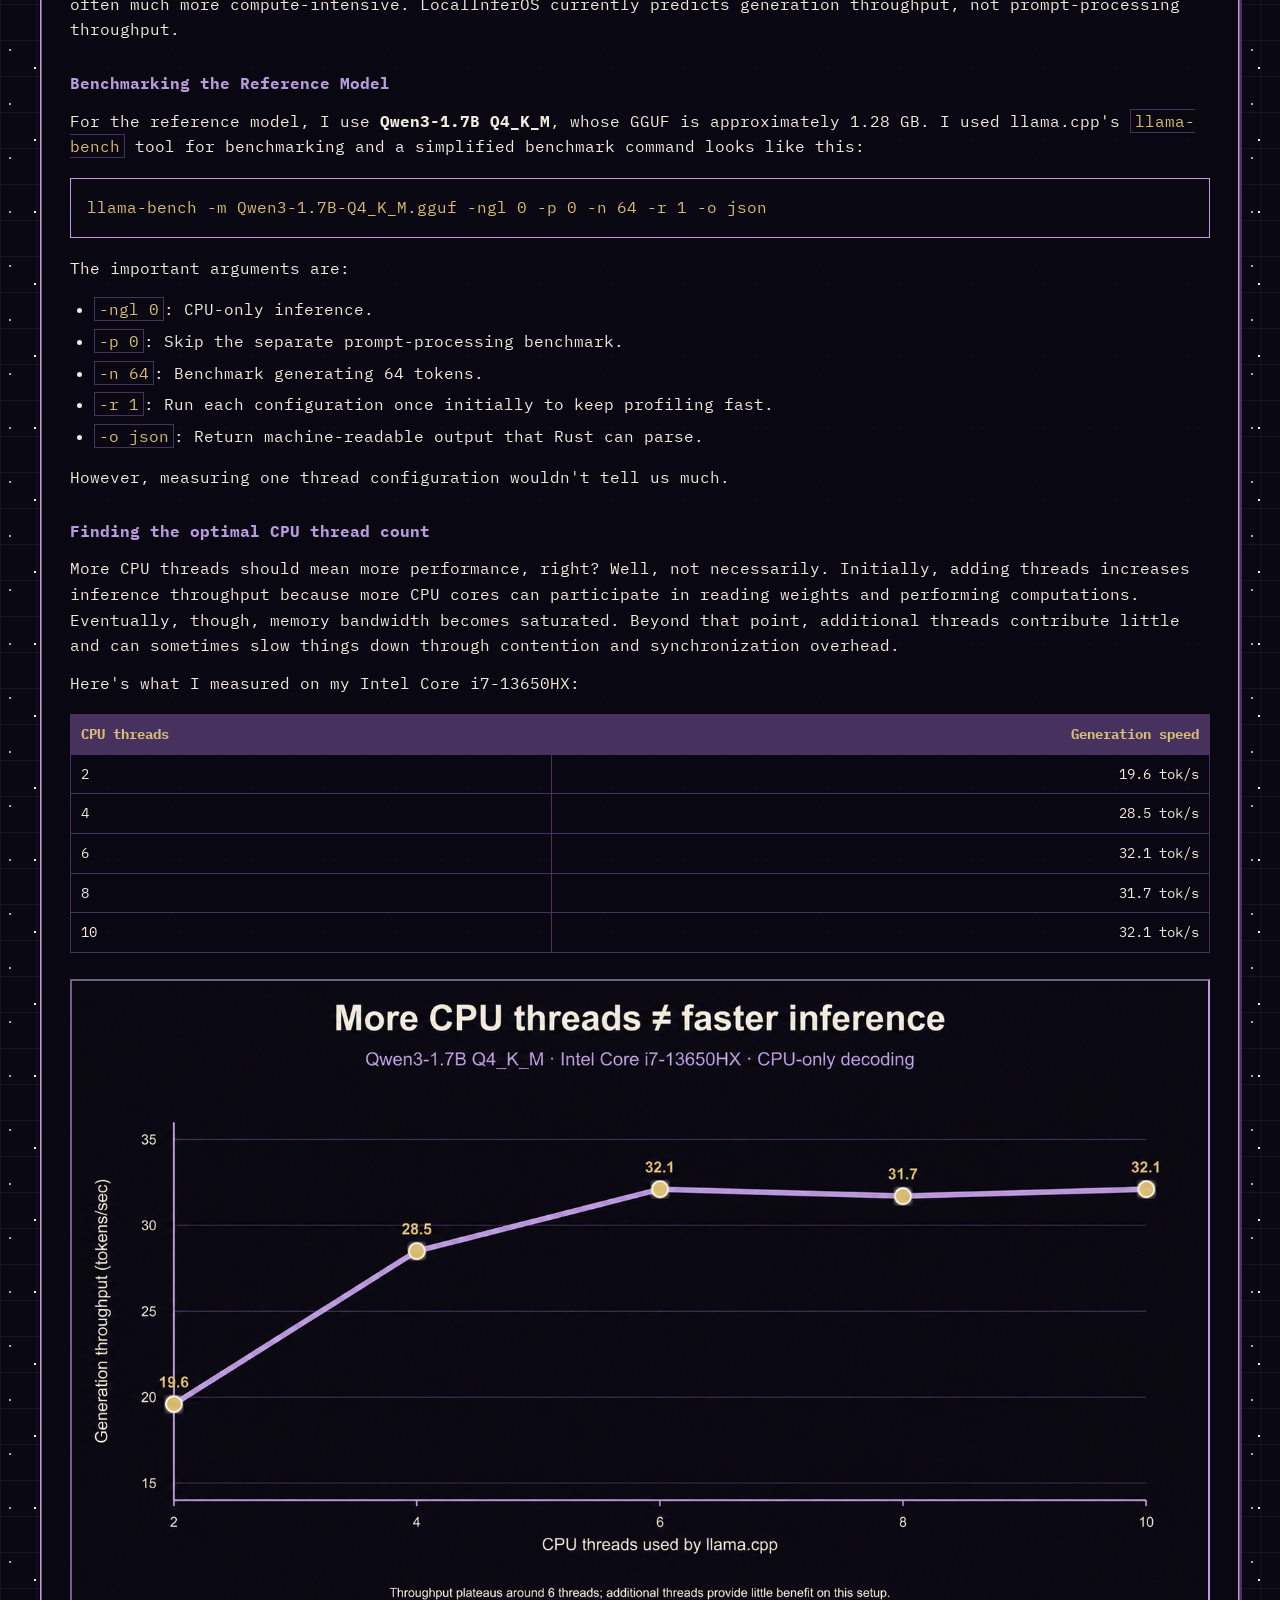
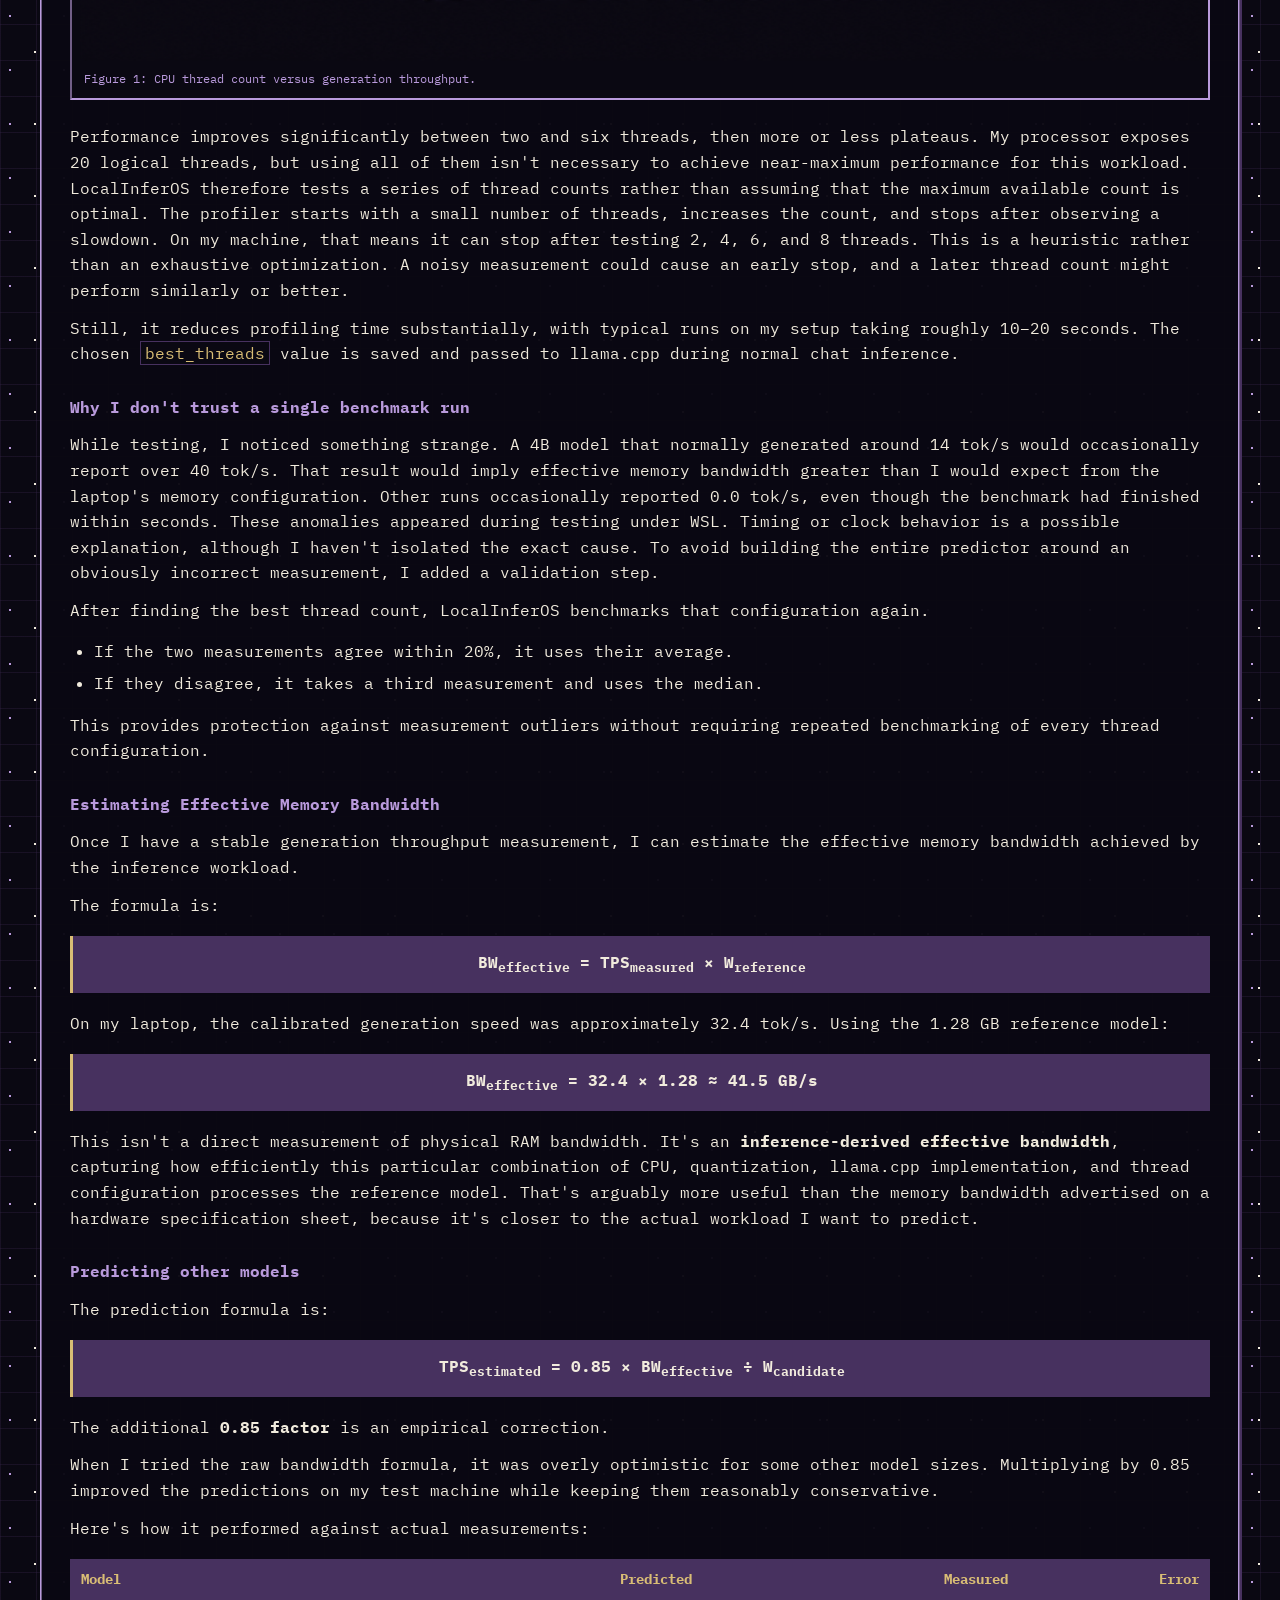
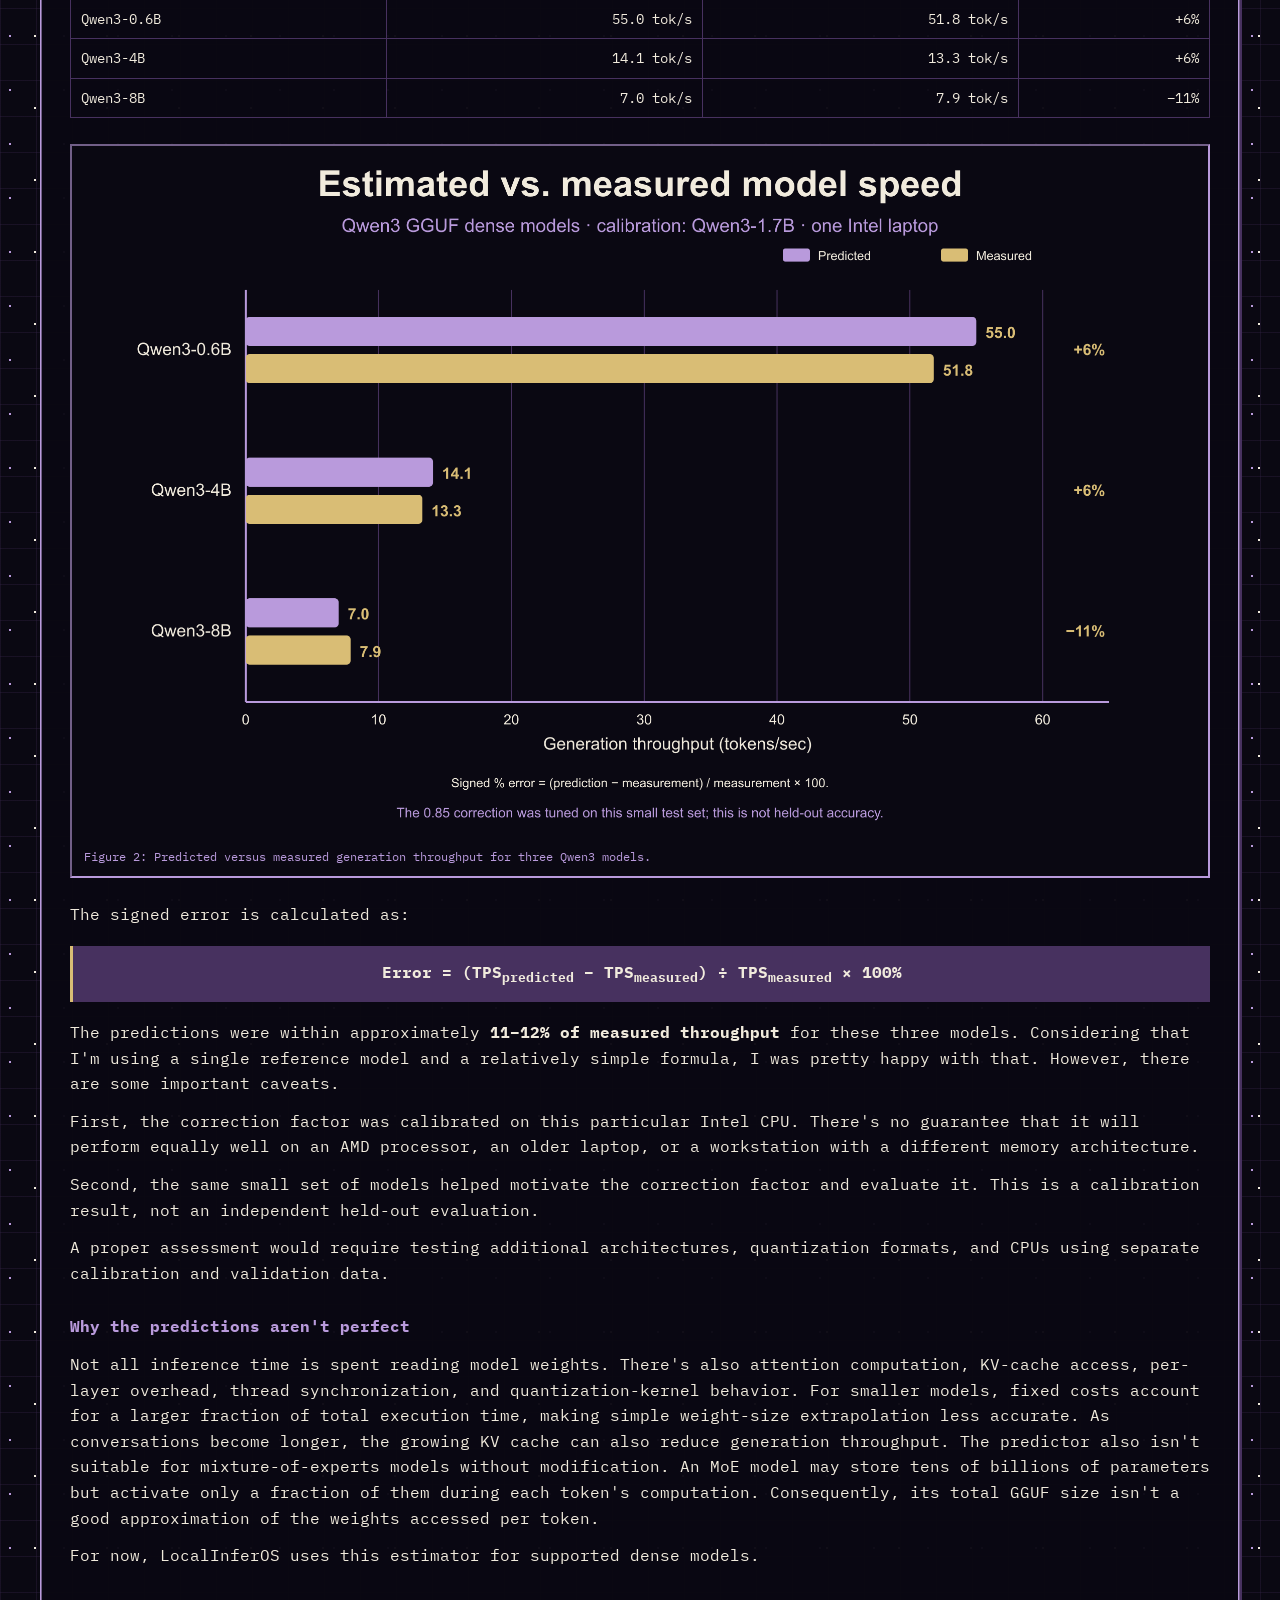
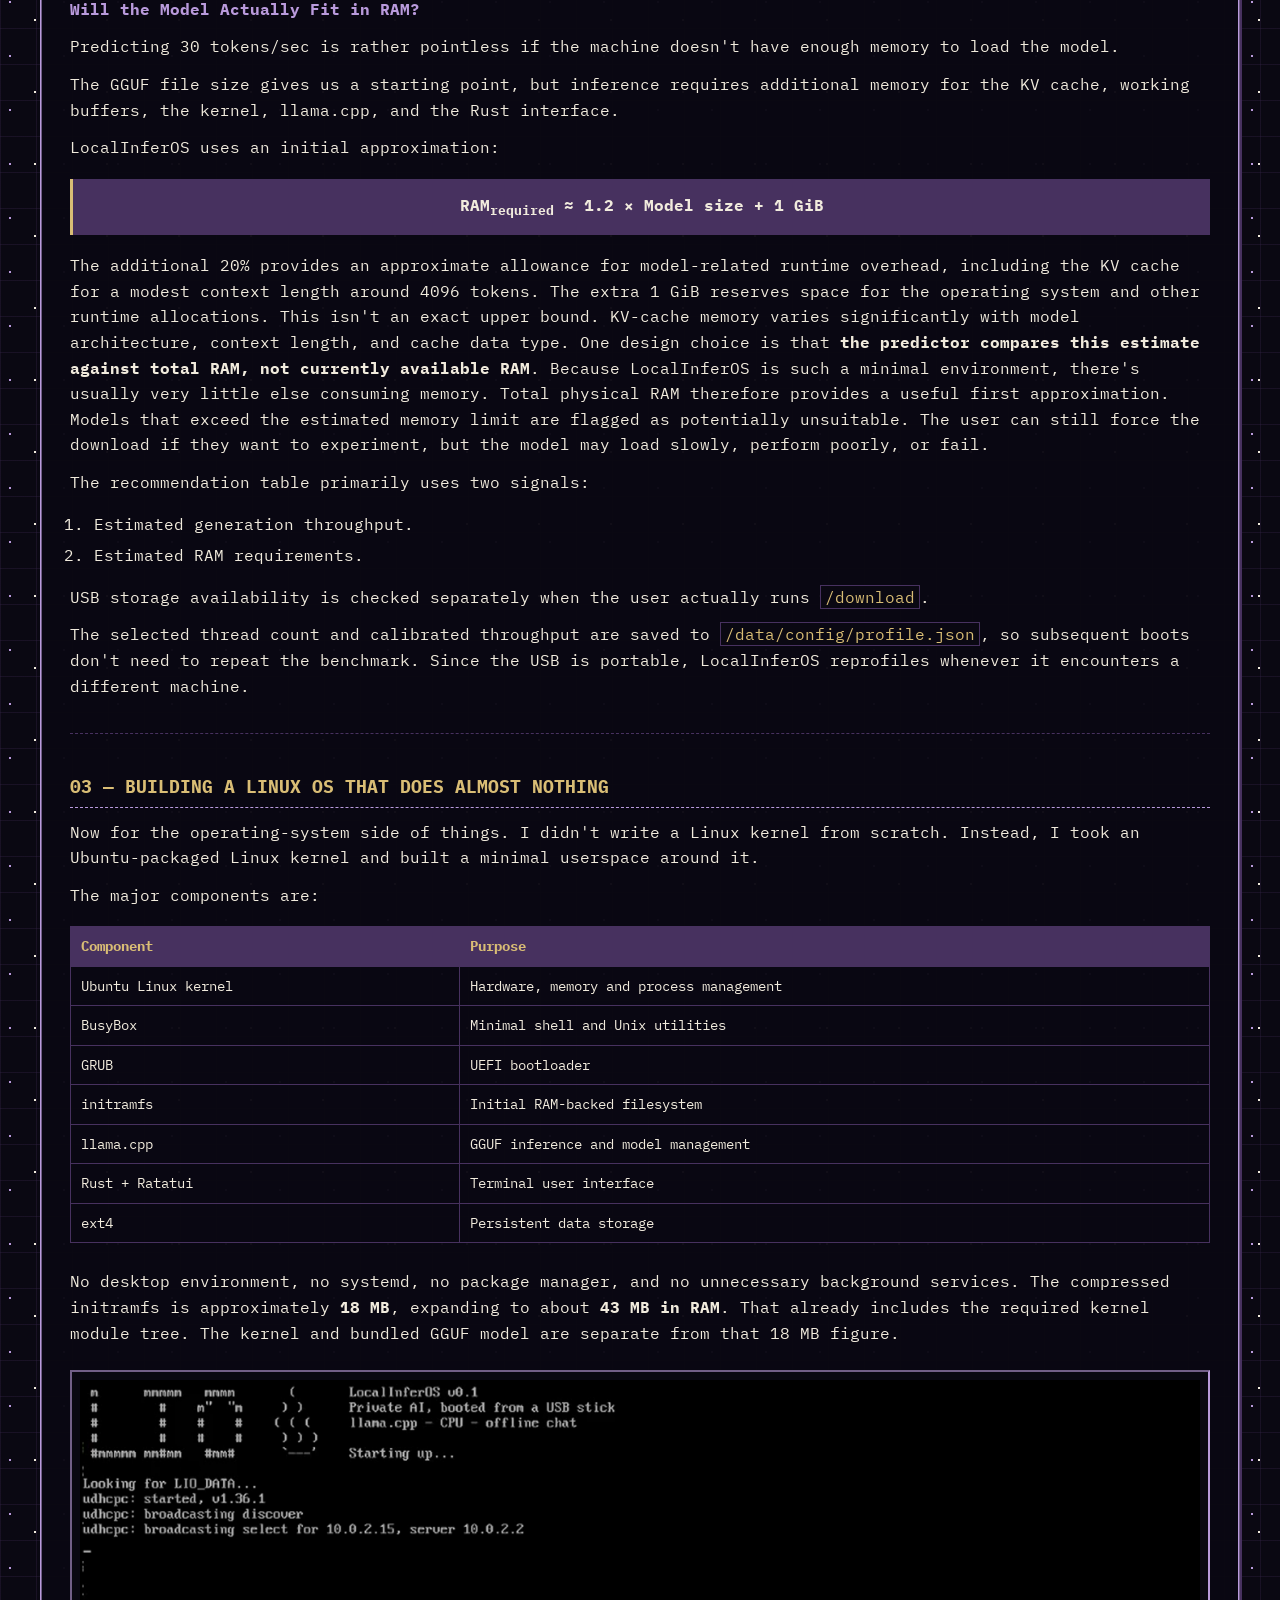
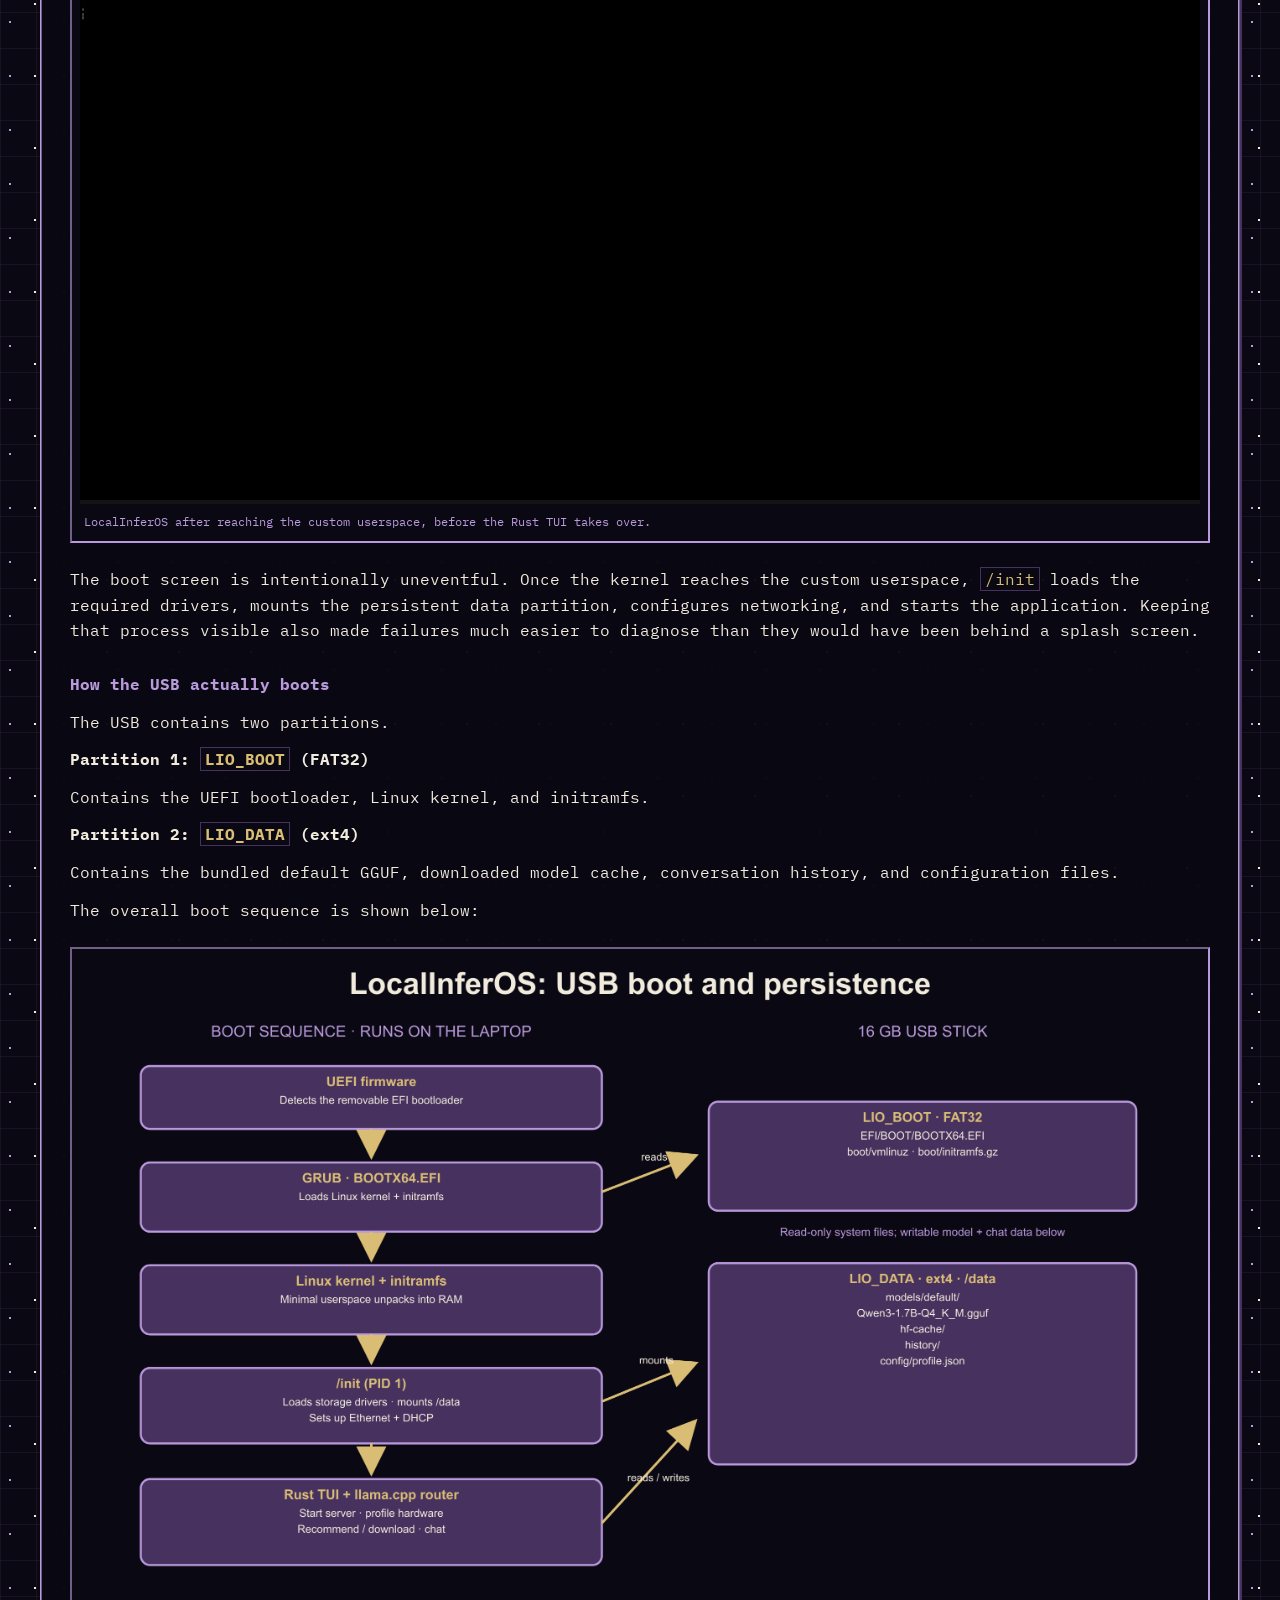
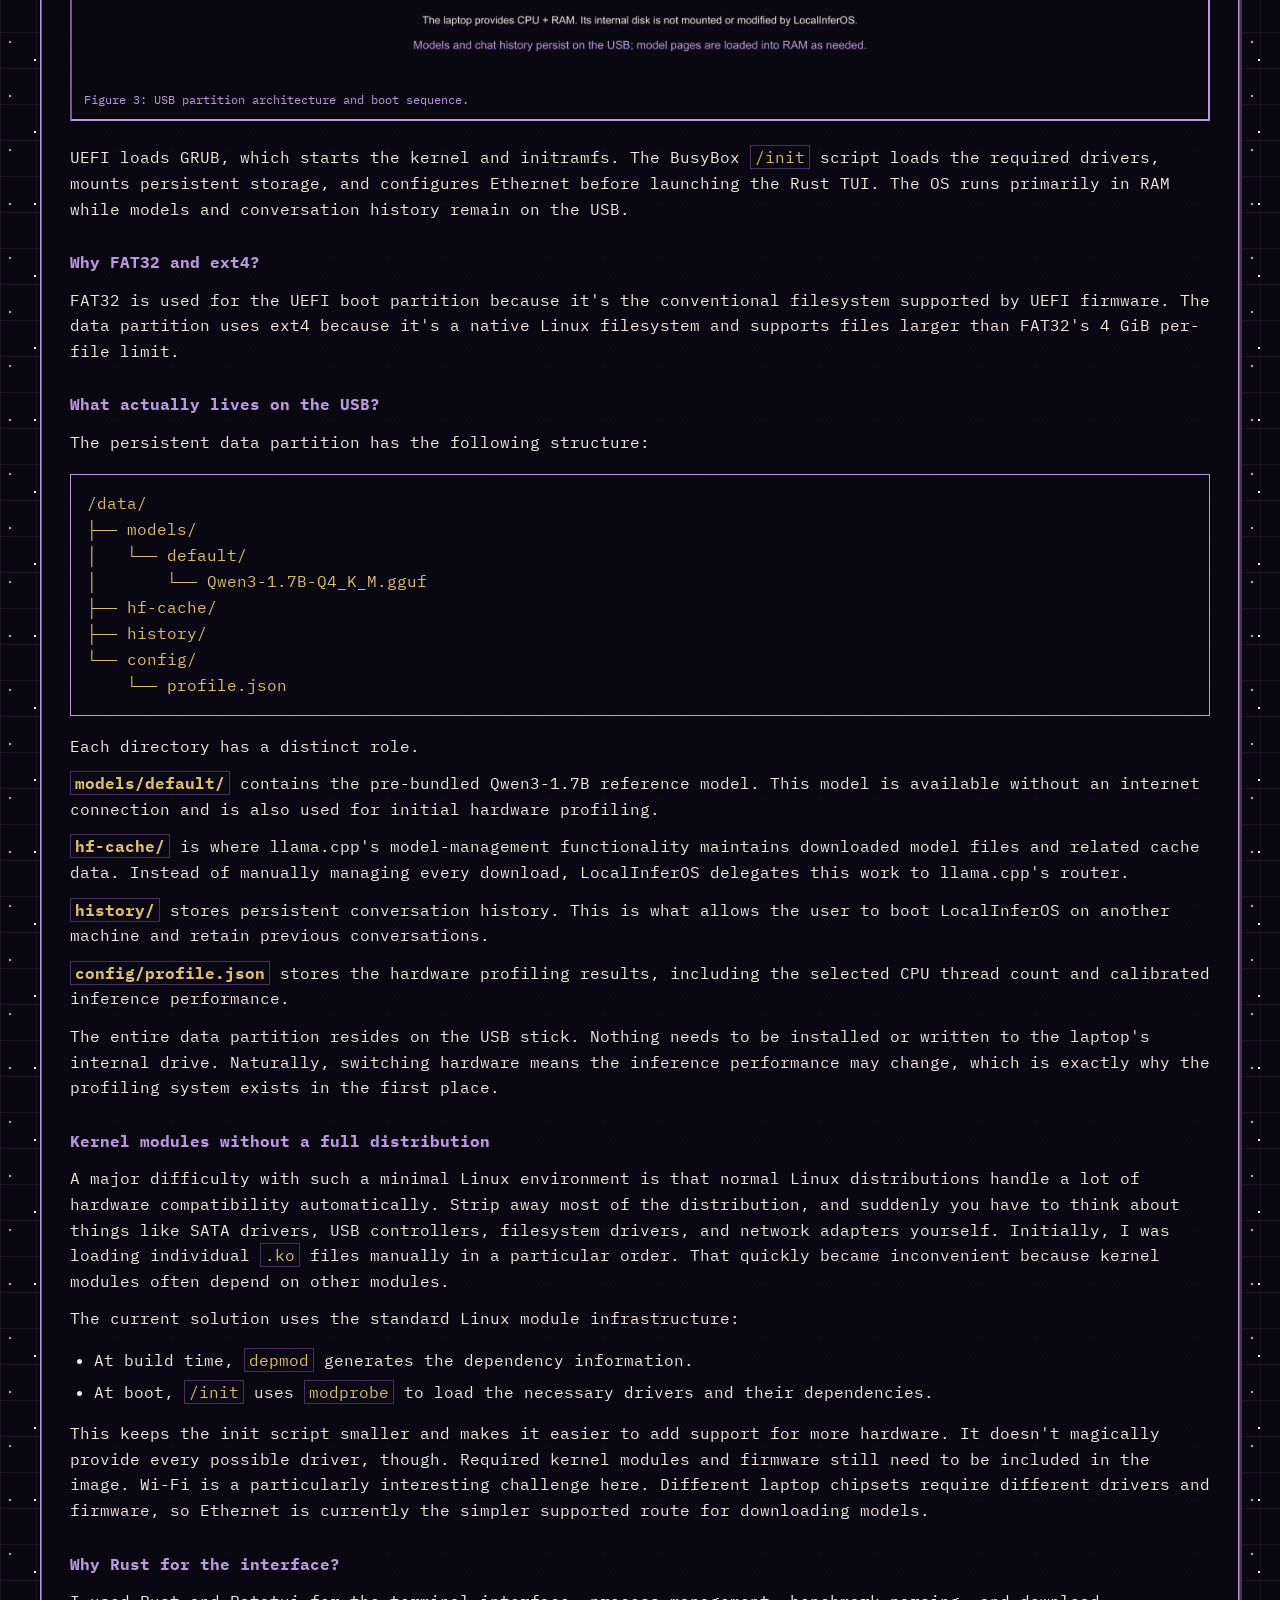
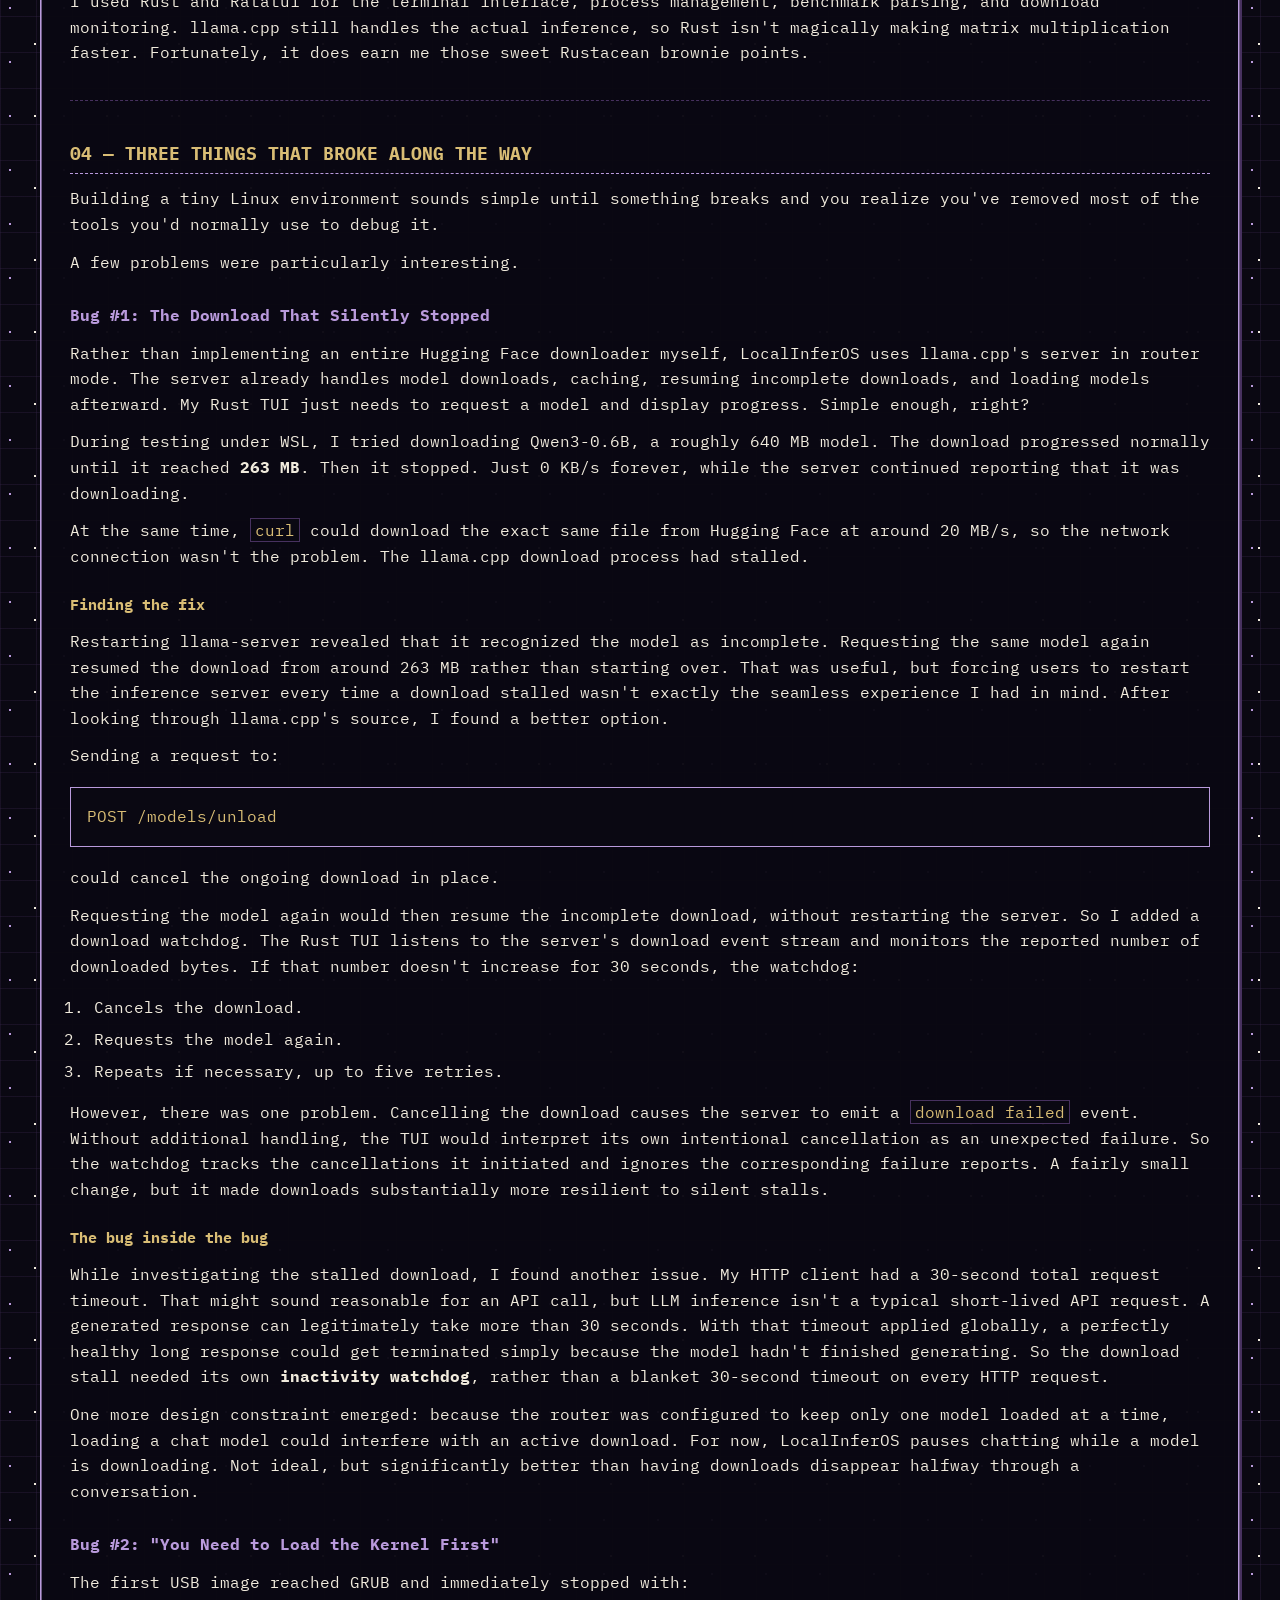
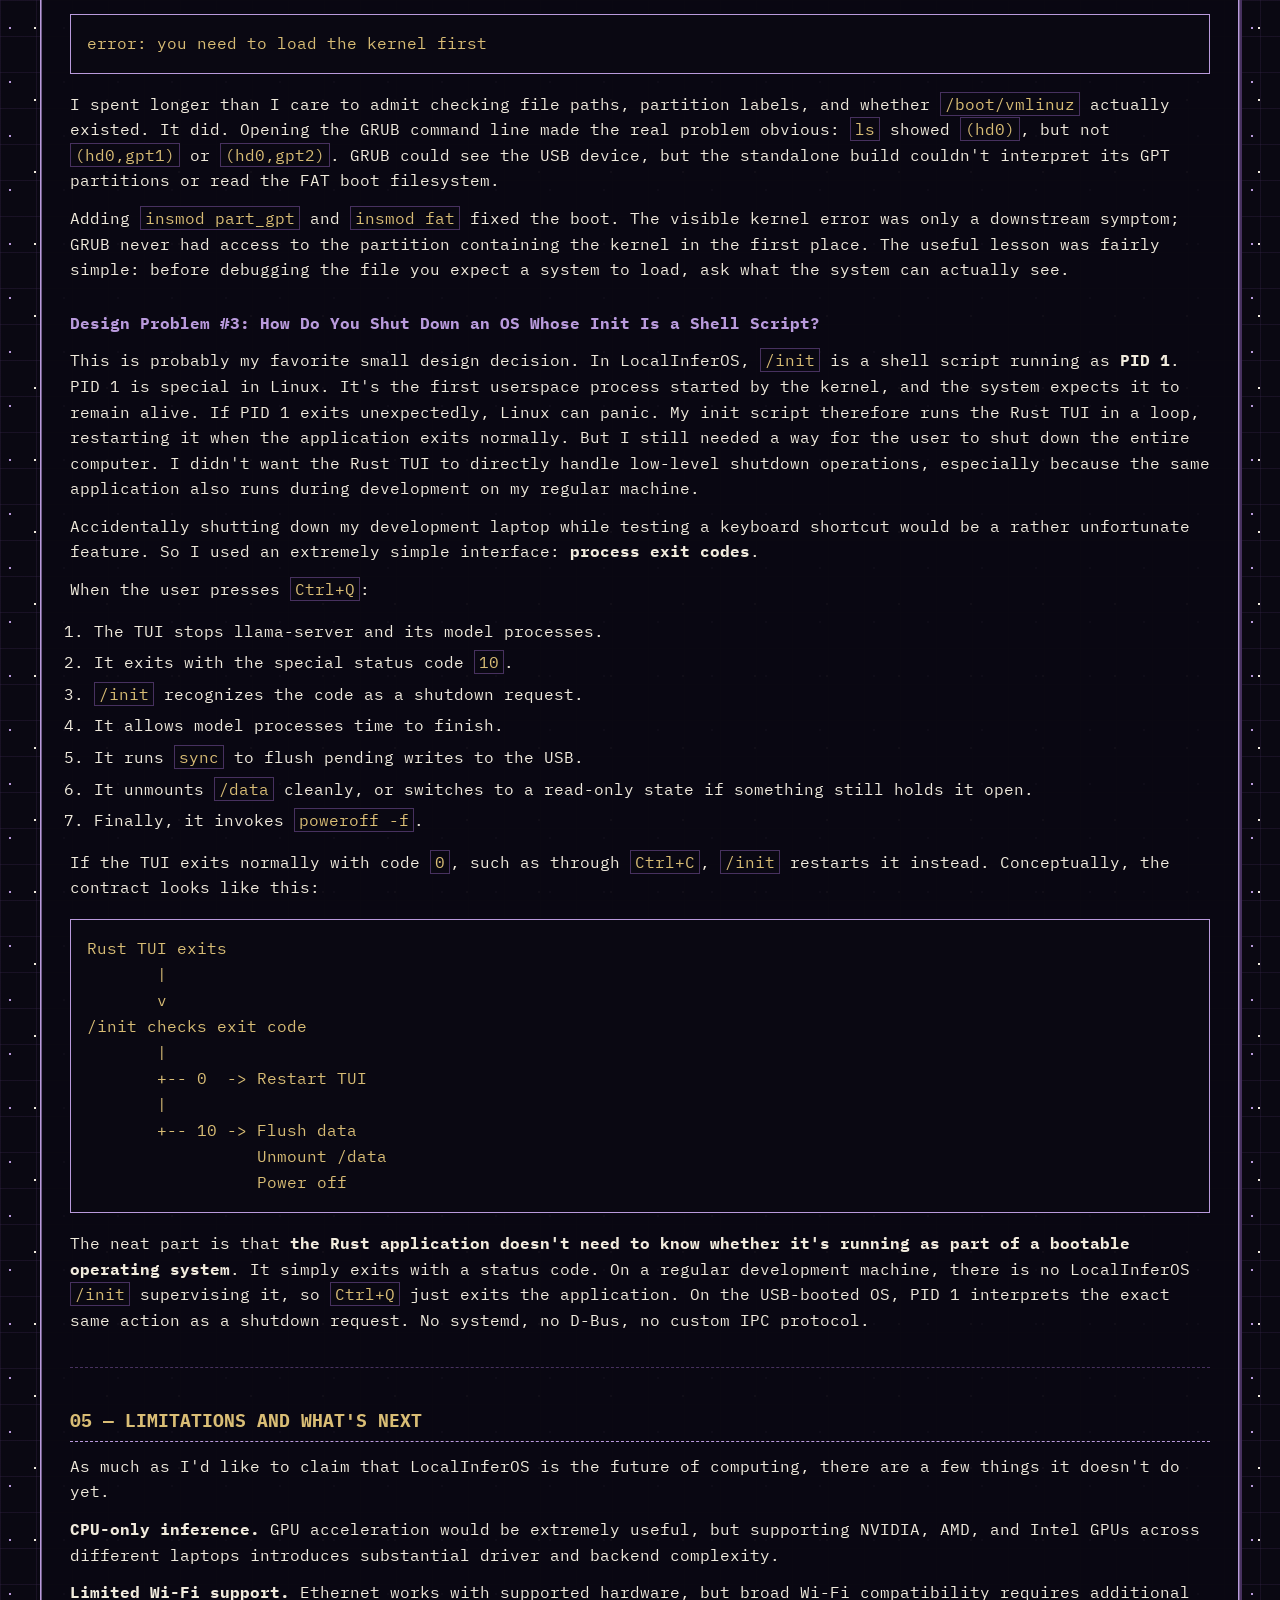
==== commit 7d194eb7: "Use silent LocalInferOS demo video" ====
--- a/blog/localinferos.html
+++ b/blog/localinferos.html
@@ -5,7 +5,7 @@
   <meta name="viewport" content="width=device-width, initial-scale=1.0">
   <meta name="description" content="How Aditya Ghosh built LocalInferOS, an 18 MB Linux environment for portable, hardware-aware local LLM inference.">
   <title>LocalInferOS: Building an 18 MB Linux Environment for Portable LLM Inference | Aditya Ghosh</title>
-  <link rel="stylesheet" href="../css/styles.css?v=25">
+  <link rel="stylesheet" href="../css/styles.css?v=26">
 </head>
 <body class="blog-page" id="top">
 <div class="site-shell">
@@ -39,11 +39,12 @@
 <p>The way it works is fairly simple. You download the <code>.img.xz</code> file from the GitHub releases, decompress it, flash the image onto your USB stick, plug it into your machine, and boot straight into LocalInferOS. Instructions for building the image yourself are also provided in the README, for those who are a little extra paranoid about the man upstairs stealing their data to train AI models that&#39;ll eventually replace them. Jkjk (mostly).</p>
 <p>Once you&#39;re in, LocalInferOS profiles your hardware, benchmarks the bundled Qwen3-1.7B model, and uses the results to estimate how fast other local LLMs would run on your machine. It then recommends models based on your machine&#39;s RAM and estimated token generation speed. You can download another model over Ethernet or stick with the bundled Qwen3-1.7B and start chatting. The interesting part is that <strong>the models, conversation history, and configuration all live on the USB stick itself</strong>. No installation on the laptop&#39;s internal SSD is needed.</p>
 <p>But how does all of this actually work?</p>
-<figure class="blog-figure blog-screenshot"><img src="../assets/localinferos-tui.png?v=4" alt="LocalInferOS terminal interface showing the detected hardware profile, model recommendations, and local chat"><figcaption>The finished TUI keeps the hardware profile, model estimates, and local chat in the same terminal interface.</figcaption></figure>
-
 <p>This is what the finished system looks like in practice. The top of the TUI shows the detected CPU and RAM, selected llama.cpp thread count, calibrated reference throughput, estimated bandwidth, and model recommendations. The chat remains directly below it, so the profiling logic stays visible without turning the entire system into a benchmarking dashboard.</p>
 <figure class="blog-figure blog-demo">
-<img src="../assets/localinferos-demo.gif" alt="Animated LocalInferOS demo showing hardware profiling, model recommendations, and the local chat interface">
+<video controls autoplay muted loop playsinline preload="metadata" aria-label="LocalInferOS demo showing hardware profiling, model recommendations, and the local chat interface">
+<source src="../assets/localinferos-demo.mp4" type="video/mp4">
+Your browser does not support embedded video. <a href="../assets/localinferos-demo.mp4">Download the silent LocalInferOS demo.</a>
+</video>
 <figcaption>A working LocalInferOS demo showing the system in use.</figcaption>
 </figure>
 <hr>
@@ -360,6 +361,7 @@
 <p>LocalInferOS started with a fairly simple question: <strong>how much of a Linux environment can you strip away before you&#39;re left with just enough to run a local LLM?</strong> It turns out, quite a lot.</p>
 <p>The 18 MB initramfs is satisfying, but the more interesting part was making inference adapt to whatever hardware happens to boot the USB. The predictor is still approximate and the supported hardware is deliberately narrow, but the initial results are encouraging.</p>
 <p>And there is something fun about carrying an entire local AI environment on a USB stick, plugging it into a compatible machine, and chatting without installing anything on the internal drive. Is this the future of computing? Obviously. An entirely unbiased opinion from someone who spent far too much time building it.</p>
+<figure class="blog-figure blog-screenshot"><img src="../assets/localinferos-tui.png?v=4" alt="LocalInferOS terminal interface showing the detected hardware profile, model recommendations, and local chat"><figcaption>The finished TUI keeps the hardware profile, model estimates, and local chat in the same terminal interface.</figcaption></figure>
 <p><strong>GitHub:</strong> <a href="https://github.com/adixg/localinferos">github.com/adixg/localinferos</a></p>
 <p><strong>Release and build instructions:</strong> <a href="https://github.com/adixg/localinferos#readme">GitHub releases and README</a></p>
 
--- a/css/styles.css
+++ b/css/styles.css
@@ -155,6 +155,7 @@
 .blog-article > a[id] { display: block; scroll-margin-top: 14px; }
 .blog-figure { margin: 24px 0; padding: 8px; border: 2px inset var(--purple); background: var(--bg); }
 .blog-figure img { display: block; width: 100%; height: auto; }
+.blog-demo video { display: block; width: 100%; height: auto; max-height: 78vh; background: var(--bg); }
 .blog-figure figcaption { padding: 8px 4px 2px; color: var(--muted); font-size: .76rem; }
 .blog-article pre, .architecture { overflow-x: auto; margin: 18px 0; padding: 16px; border: 1px solid var(--purple); color: var(--gold); background: var(--bg); line-height: 1.5; }
 .blog-article code { color: var(--gold); font-family: "IBM Plex Mono", "Courier New", monospace; }
